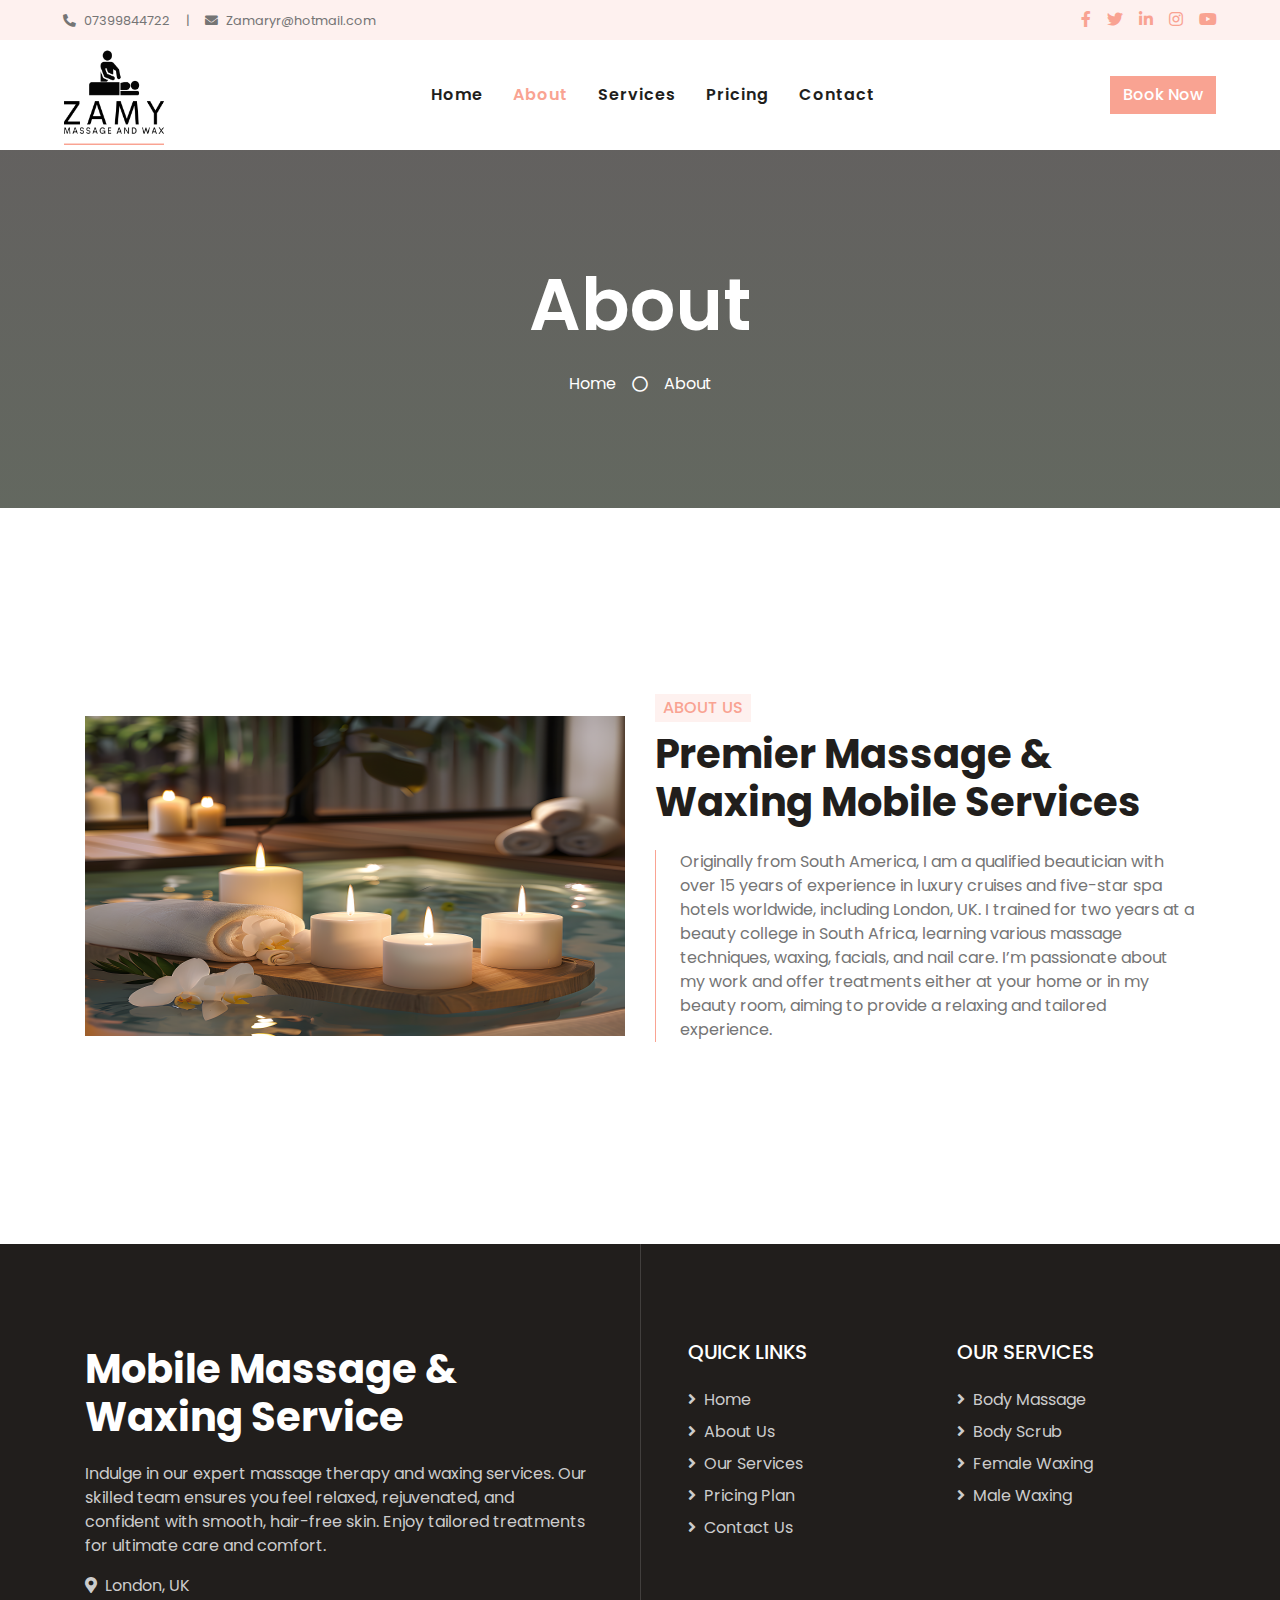
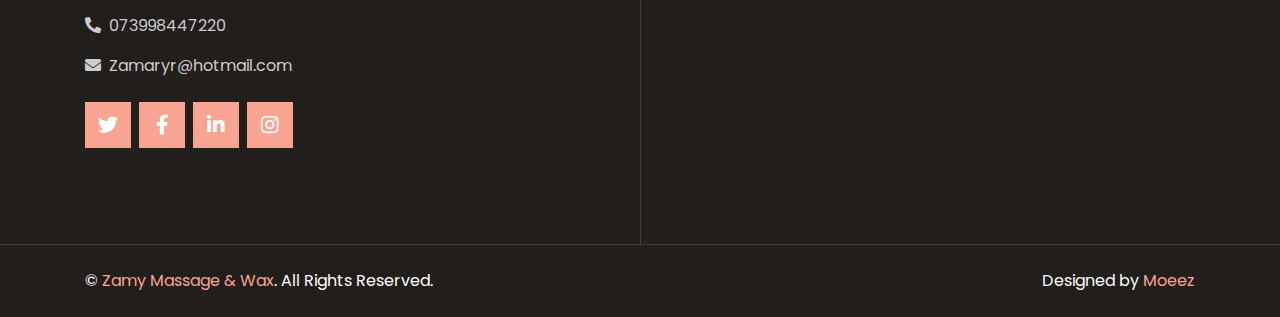
==== about.html @ 99f3c988 "alt added" ====
<!DOCTYPE html>
<html lang="en">
  <head>
    <meta charset="utf-8" />
    <title>Zamy Massage & Waxing</title>
    <meta content="width=device-width, initial-scale=1.0" name="viewport" />
    <meta content="Free HTML Templates" name="keywords" />
    <meta content="Free HTML Templates" name="description" />

    <!-- Favicon -->
    <link href="img/logo.png" rel="icon" />

    <!-- Google Web Fonts -->
    <link rel="preconnect" href="https://fonts.gstatic.com" />
    <link
      href="https://fonts.googleapis.com/css2?family=Poppins:wght@400;500;600;700&display=swap"
      rel="stylesheet"
    />

    <!-- Font Awesome -->
    <link
      href="https://cdnjs.cloudflare.com/ajax/libs/font-awesome/5.10.0/css/all.min.css"
      rel="stylesheet"
    />

    <!-- Libraries Stylesheet -->
    <link href="lib/animate/animate.min.css" rel="stylesheet" />
    <link href="lib/owlcarousel/assets/owl.carousel.min.css" rel="stylesheet" />
    <link
      href="lib/tempusdominus/css/tempusdominus-bootstrap-4.min.css"
      rel="stylesheet"
    />

    <!-- Customized Bootstrap Stylesheet -->
    <link href="css/style.css" rel="stylesheet" />
  </head>

  <body>
    <!-- Topbar Start -->
    <div class="container-fluid bg-light d-none d-lg-block">
      <div class="row py-2 px-lg-5">
        <div class="col-lg-6 text-left mb-2 mb-lg-0">
          <div class="d-inline-flex align-items-center">
            <small><i class="fa fa-phone-alt mr-2"></i>07399844722</small>
            <small class="px-3">|</small>
            <small
              ><i class="fa fa-envelope mr-2"></i>Zamaryr@hotmail.com</small
            >
          </div>
        </div>
        <div class="col-lg-6 text-right">
          <div class="d-inline-flex align-items-center">
            <a class="text-primary px-2" href="">
              <i class="fab fa-facebook-f"></i>
            </a>
            <a class="text-primary px-2" href="">
              <i class="fab fa-twitter"></i>
            </a>
            <a class="text-primary px-2" href="">
              <i class="fab fa-linkedin-in"></i>
            </a>
            <a class="text-primary px-2" href="">
              <i class="fab fa-instagram"></i>
            </a>
            <a class="text-primary pl-2" href="">
              <i class="fab fa-youtube"></i>
            </a>
          </div>
        </div>
      </div>
    </div>
    <!-- Topbar End -->

    <!-- Navbar Start -->
    <div class="container-fluid p-0">
      <nav
        class="navbar navbar-expand-lg bg-white navbar-light py-3 py-lg-0 px-lg-5"
      >
        <a href="index.html" class="navbar-brand ml-lg-3">
          <img src="./img/logo.png" alt="Zamy Massage & Wax" width="100" height="100" />
        </a>
        <button
          type="button"
          class="navbar-toggler"
          data-toggle="collapse"
          data-target="#navbarCollapse"
        >
          <span class="navbar-toggler-icon"></span>
        </button>
        <div
          class="collapse navbar-collapse justify-content-between px-lg-3"
          id="navbarCollapse"
        >
          <div class="navbar-nav m-auto py-0">
            <a href="index.html" class="nav-item nav-link">Home</a>
            <a href="about.html" class="nav-item nav-link active">About</a>
            <a href="service.html" class="nav-item nav-link">Services</a>
            <a href="price.html" class="nav-item nav-link">Pricing</a>

            <a href="contact.html" class="nav-item nav-link">Contact</a>
          </div>
          <a href="contact.html" class="btn btn-primary d-none d-lg-block"
            >Book Now</a
          >
        </div>
      </nav>
    </div>
    <!-- Navbar End -->

    <!-- Header Start -->
    <div
      class="jumbotron jumbotron-fluid bg-jumbotron"
      style="margin-bottom: 90px"
    >
      <div class="container text-center py-5">
        <h3 class="text-white display-3 mb-4">About</h3>
        <div class="d-inline-flex align-items-center text-white">
          <p class="m-0"><a class="text-white" href="">Home</a></p>
          <i class="far fa-circle px-3"></i>
          <p class="m-0">About</p>
        </div>
      </div>
    </div>
    <!-- Header End -->

    <!-- About Start -->
    <div class="container-fluid py-5">
      <div class="container py-5">
        <div class="row align-items-center">
          <div class="col-lg-6 pb-5 pb-lg-0">
            <img
              class="img-fluid w-100"
              src="img/about.png
"
              alt="Zamy Massage & Wax"
            />
          </div>
          <div class="col-lg-6">
            <h6
              class="d-inline-block text-primary text-uppercase bg-light py-1 px-2"
            >
              About Us
            </h6>
            <h1 class="mb-4">Premier Massage & Waxing Mobile Services</h1>

            <p class="pl-4 border-left border-primary">
              Originally from South America, I am a qualified beautician with
              over 15 years of experience in luxury cruises and five-star spa
              hotels worldwide, including London, UK. I trained for two years at
              a beauty college in South Africa, learning various massage
              techniques, waxing, facials, and nail care. I’m passionate about
              my work and offer treatments either at your home or in my beauty
              room, aiming to provide a relaxing and tailored experience.
            </p>
            <!-- <div class="row pt-3">
              <div class="col-6">
                <div class="bg-light text-center p-4">
                  <h3 class="display-4 text-primary" data-toggle="counter-up">
                    99
                  </h3>
                  <h6 class="text-uppercase">Massage and Wax</h6>
                </div>
              </div>
              <div class="col-6">
                <div class="bg-light text-center p-4">
                  <h3 class="display-4 text-primary" data-toggle="counter-up">
                    999
                  </h3>
                  <h6 class="text-uppercase">Happy Clients</h6>
                </div>
              </div>
            </div> -->
          </div>
        </div>
      </div>
    </div>
    <!-- About End -->

    <!-- Team Start -->
    <!-- <div class="container-fluid py-5">
      <div class="container pt-5">
        <div class="row justify-content-center text-center">
          <div class="col-lg-6">
            <h6
              class="d-inline-block bg-light text-primary text-uppercase py-1 px-2"
            >
              Spa Specialist
            </h6>
            <h1 class="mb-5">Spa & Beauty Specialist</h1>
          </div>
        </div>
        <div class="row">
          <div class="col-lg-3 col-md-6">
            <div class="team position-relative overflow-hidden mb-5">
              <img class="img-fluid" src="img/team-1.jpg" alt="Zamy Massage & Wax" />
              <div class="position-relative text-center">
                <div class="team-text bg-primary text-white">
                  <h5 class="text-white text-uppercase">Olivia Mia</h5>
                  <p class="m-0">Spa & Beauty Expert</p>
                </div>
                <div class="team-social bg-dark text-center">
                  <a class="btn btn-outline-primary btn-square mr-2" href="#"
                    ><i class="fab fa-twitter"></i
                  ></a>
                  <a class="btn btn-outline-primary btn-square mr-2" href="#"
                    ><i class="fab fa-facebook-f"></i
                  ></a>
                  <a class="btn btn-outline-primary btn-square mr-2" href="#"
                    ><i class="fab fa-linkedin-in"></i
                  ></a>
                  <a class="btn btn-outline-primary btn-square" href="#"
                    ><i class="fab fa-instagram"></i
                  ></a>
                </div>
              </div>
            </div>
          </div>
          <div class="col-lg-3 col-md-6">
            <div class="team position-relative overflow-hidden mb-5">
              <img class="img-fluid" src="img/team-2.jpg" alt="Zamy Massage & Wax" />
              <div class="position-relative text-center">
                <div class="team-text bg-primary text-white">
                  <h5 class="text-white text-uppercase">Cory Brown</h5>
                  <p class="m-0">Spa & Beauty Expert</p>
                </div>
                <div class="team-social bg-dark text-center">
                  <a class="btn btn-outline-primary btn-square mr-2" href="#"
                    ><i class="fab fa-twitter"></i
                  ></a>
                  <a class="btn btn-outline-primary btn-square mr-2" href="#"
                    ><i class="fab fa-facebook-f"></i
                  ></a>
                  <a class="btn btn-outline-primary btn-square mr-2" href="#"
                    ><i class="fab fa-linkedin-in"></i
                  ></a>
                  <a class="btn btn-outline-primary btn-square" href="#"
                    ><i class="fab fa-instagram"></i
                  ></a>
                </div>
              </div>
            </div>
          </div>
          <div class="col-lg-3 col-md-6">
            <div class="team position-relative overflow-hidden mb-5">
              <img class="img-fluid" src="img/team-3.jpg" alt="Zamy Massage & Wax" />
              <div class="position-relative text-center">
                <div class="team-text bg-primary text-white">
                  <h5 class="text-white text-uppercase">Elizabeth Ross</h5>
                  <p class="m-0">Spa & Beauty Expert</p>
                </div>
                <div class="team-social bg-dark text-center">
                  <a class="btn btn-outline-primary btn-square mr-2" href="#"
                    ><i class="fab fa-twitter"></i
                  ></a>
                  <a class="btn btn-outline-primary btn-square mr-2" href="#"
                    ><i class="fab fa-facebook-f"></i
                  ></a>
                  <a class="btn btn-outline-primary btn-square mr-2" href="#"
                    ><i class="fab fa-linkedin-in"></i
                  ></a>
                  <a class="btn btn-outline-primary btn-square" href="#"
                    ><i class="fab fa-instagram"></i
                  ></a>
                </div>
              </div>
            </div>
          </div>
          <div class="col-lg-3 col-md-6">
            <div class="team position-relative overflow-hidden mb-5">
              <img class="img-fluid" src="img/team-4.jpg" alt="Zamy Massage & Wax" />
              <div class="position-relative text-center">
                <div class="team-text bg-primary text-white">
                  <h5 class="text-white text-uppercase">Kelly Walke</h5>
                  <p class="m-0">Spa & Beauty Expert</p>
                </div>
                <div class="team-social bg-dark text-center">
                  <a class="btn btn-outline-primary btn-square mr-2" href="#"
                    ><i class="fab fa-twitter"></i
                  ></a>
                  <a class="btn btn-outline-primary btn-square mr-2" href="#"
                    ><i class="fab fa-facebook-f"></i
                  ></a>
                  <a class="btn btn-outline-primary btn-square mr-2" href="#"
                    ><i class="fab fa-linkedin-in"></i
                  ></a>
                  <a class="btn btn-outline-primary btn-square" href="#"
                    ><i class="fab fa-instagram"></i
                  ></a>
                </div>
              </div>
            </div>
          </div>
        </div>
      </div>
    </div> -->
    <!-- Team End -->

    <!-- Footer Start -->
    <div
      class="footer container-fluid position-relative bg-dark py-5"
      style="margin-top: 90px"
    >
      <div class="container pt-5">
        <div class="row">
          <div class="col-lg-6 pr-lg-5 mb-5">
            <a href="index.html" class="navbar-brand">
              <h1 class="mb-3 text-white">
                Mobile Massage & <br />
                Waxing Service
              </h1>
            </a>
            <p>
              Indulge in our expert massage therapy and waxing services. Our
              skilled team ensures you feel relaxed, rejuvenated, and confident
              with smooth, hair-free skin. Enjoy tailored treatments for
              ultimate care and comfort.
            </p>
            <p><i class="fa fa-map-marker-alt mr-2"></i>London, UK</p>
            <p><i class="fa fa-phone-alt mr-2"></i>073998447220</p>
            <p><i class="fa fa-envelope mr-2"></i>Zamaryr@hotmail.com</p>
            <div class="d-flex justify-content-start mt-4">
              <a class="btn btn-lg btn-primary btn-lg-square mr-2" href="#"
                ><i class="fab fa-twitter"></i
              ></a>
              <a class="btn btn-lg btn-primary btn-lg-square mr-2" href="#"
                ><i class="fab fa-facebook-f"></i
              ></a>
              <a class="btn btn-lg btn-primary btn-lg-square mr-2" href="#"
                ><i class="fab fa-linkedin-in"></i
              ></a>
              <a class="btn btn-lg btn-primary btn-lg-square" href="#"
                ><i class="fab fa-instagram"></i
              ></a>
            </div>
          </div>
          <div class="col-lg-6 pl-lg-5">
            <div class="row">
              <div class="col-sm-6 mb-5">
                <h5 class="text-white text-uppercase mb-4">Quick Links</h5>
                <div class="d-flex flex-column justify-content-start">
                  <a class="text-white-50 mb-2" href="#"
                    ><i class="fa fa-angle-right mr-2"></i>Home</a
                  >
                  <a class="text-white-50 mb-2" href="#"
                    ><i class="fa fa-angle-right mr-2"></i>About Us</a
                  >
                  <a class="text-white-50 mb-2" href="#"
                    ><i class="fa fa-angle-right mr-2"></i>Our Services</a
                  >
                  <a class="text-white-50 mb-2" href="#"
                    ><i class="fa fa-angle-right mr-2"></i>Pricing Plan</a
                  >
                  <a class="text-white-50" href="#"
                    ><i class="fa fa-angle-right mr-2"></i>Contact Us</a
                  >
                </div>
              </div>
             <div class="col-sm-6 mb-5">
                <h5 class="text-white text-uppercase mb-4">Our Services</h5>
                <div class="d-flex flex-column justify-content-start">
                  <a class="text-white-50 mb-2" href="#"
                    ><i class="fa fa-angle-right mr-2"></i>Body Massage</a
                  >
                  <a class="text-white-50 mb-2" href="#"
                    ><i class="fa fa-angle-right mr-2"></i>Body Scrub</a
                  >
                  <a class="text-white-50 mb-2" href="#"
                    ><i class="fa fa-angle-right mr-2"></i>Female Waxing</a
                  >
                  <a class="text-white-50 mb-2" href="#"
                    ><i class="fa fa-angle-right mr-2"></i>Male Waxing</a
                  >
                 
                 
                </div>
              </div>
              </div>
            </div>
          </div>
        </div>
      </div>
    </div>
    <div
      class="container-fluid bg-dark text-light border-top py-4"
      style="border-color: rgba(256, 256, 256, 0.15) !important"
    >
      <div class="container">
        <div class="row">
          <div class="col-md-6 text-center text-md-left mb-3 mb-md-0">
            <p class="m-0 text-white">
              &copy; <a href="#">Zamy Massage & Wax</a>. All Rights Reserved.
            </p>
          </div>
          <div class="col-md-6 text-center text-md-right">
            <p class="m-0 text-white">
              Designed by <a href="https://moeezr.netlify.app/">Moeez</a>
            </p>
          </div>
        </div>
      </div>
    </div>
    <!-- Footer End -->

    <!-- Back to Top -->
    <a href="#" class="btn btn-lg btn-primary back-to-top"
      ><i class="fa fa-angle-double-up"></i
    ></a>

    <!-- JavaScript Libraries -->
    <script src="https://code.jquery.com/jquery-3.4.1.min.js"></script>
    <script src="https://stackpath.bootstrapcdn.com/bootstrap/4.4.1/js/bootstrap.bundle.min.js"></script>
    <script src="lib/easing/easing.min.js"></script>
    <script src="lib/waypoints/waypoints.min.js"></script>
    <script src="lib/counterup/counterup.min.js"></script>
    <script src="lib/owlcarousel/owl.carousel.min.js"></script>
    <script src="lib/tempusdominus/js/moment.min.js"></script>
    <script src="lib/tempusdominus/js/moment-timezone.min.js"></script>
    <script src="lib/tempusdominus/js/tempusdominus-bootstrap-4.min.js"></script>

    <!-- Contact Javascript File -->
    <script src="mail/jqBootstrapValidation.min.js"></script>
    <script src="mail/contact.js"></script>

    <!-- Template Javascript -->
    <script src="js/main.js"></script>
  </body>
</html>
---- css/style.css ----
/******* Bootstrap Theming ********/
/*!
 * Bootstrap v4.5.3 (https://getbootstrap.com/)
 * Copyright 2011-2020 The Bootstrap Authors
 * Copyright 2011-2020 Twitter, Inc.
 * Licensed under MIT (https://github.com/twbs/bootstrap/blob/main/LICENSE)
 */
:root {
  --blue: #007bff;
  --indigo: #6610f2;
  --purple: #6f42c1;
  --pink: #e83e8c;
  --red: #dc3545;
  --orange: #fd7e14;
  --yellow: #ffc107;
  --green: #28a745;
  --teal: #20c997;
  --cyan: #17a2b8;
  --white: #fff;
  --gray: #6c757d;
  --gray-dark: #343a40;
  --primary: #f9a392;
  --secondary: #6ebbf6;
  --success: #28a745;
  --info: #17a2b8;
  --warning: #ffc107;
  --danger: #dc3545;
  --light: #fef1ef;
  --dark: #211e1c;
  --breakpoint-xs: 0;
  --breakpoint-sm: 576px;
  --breakpoint-md: 768px;
  --breakpoint-lg: 992px;
  --breakpoint-xl: 1200px;
  --font-family-sans-serif: "Poppins", sans-serif;
  --font-family-monospace: SFMono-Regular, Menlo, Monaco, Consolas,
    "Liberation Mono", "Courier New", monospace;
}

*,
*::before,
*::after {
  box-sizing: border-box;
}

html {
  font-family: sans-serif;
  line-height: 1.15;
  -webkit-text-size-adjust: 100%;
  -webkit-tap-highlight-color: rgba(0, 0, 0, 0);
}

article,
aside,
figcaption,
figure,
footer,
header,
hgroup,
main,
nav,
section {
  display: block;
}

body {
  margin: 0;
  font-family: "Poppins", sans-serif;
  font-size: 1rem;
  font-weight: 400;
  line-height: 1.5;
  color: #757575;
  text-align: left;
  background-color: #fff;
}

[tabindex="-1"]:focus:not(:focus-visible) {
  outline: 0 !important;
}

hr {
  box-sizing: content-box;
  height: 0;
  overflow: visible;
}

h1,
h2,
h3,
h4,
h5,
h6 {
  margin-top: 0;
  margin-bottom: 0.5rem;
}

p {
  margin-top: 0;
  margin-bottom: 1rem;
}

abbr[title],
abbr[data-original-title] {
  text-decoration: underline;
  text-decoration: underline dotted;
  cursor: help;
  border-bottom: 0;
  text-decoration-skip-ink: none;
}

address {
  margin-bottom: 1rem;
  font-style: normal;
  line-height: inherit;
}

ol,
ul,
dl {
  margin-top: 0;
  margin-bottom: 1rem;
}

ol ol,
ul ul,
ol ul,
ul ol {
  margin-bottom: 0;
}

dt {
  font-weight: 700;
}

dd {
  margin-bottom: 0.5rem;
  margin-left: 0;
}

blockquote {
  margin: 0 0 1rem;
}

b,
strong {
  font-weight: bolder;
}

small {
  font-size: 80%;
}

sub,
sup {
  position: relative;
  font-size: 75%;
  line-height: 0;
  vertical-align: baseline;
}

sub {
  bottom: -0.25em;
}

sup {
  top: -0.5em;
}

a {
  color: #f9a392;
  text-decoration: none;
  background-color: transparent;
}

a:hover {
  color: #f56649;
  text-decoration: underline;
}

a:not([href]):not([class]) {
  color: inherit;
  text-decoration: none;
}

a:not([href]):not([class]):hover {
  color: inherit;
  text-decoration: none;
}

pre,
code,
kbd,
samp {
  font-family: SFMono-Regular, Menlo, Monaco, Consolas, "Liberation Mono",
    "Courier New", monospace;
  font-size: 1em;
}

pre {
  margin-top: 0;
  margin-bottom: 1rem;
  overflow: auto;
  -ms-overflow-style: scrollbar;
}

figure {
  margin: 0 0 1rem;
}

img {
  vertical-align: middle;
  border-style: none;
}

svg {
  overflow: hidden;
  vertical-align: middle;
}

table {
  border-collapse: collapse;
}

caption {
  padding-top: 0.75rem;
  padding-bottom: 0.75rem;
  color: #6c757d;
  text-align: left;
  caption-side: bottom;
}

th {
  text-align: inherit;
  text-align: -webkit-match-parent;
}

label {
  display: inline-block;
  margin-bottom: 0.5rem;
}

button {
  border-radius: 0;
}

button:focus {
  outline: 1px dotted;
  outline: 5px auto -webkit-focus-ring-color;
}

input,
button,
select,
optgroup,
textarea {
  margin: 0;
  font-family: inherit;
  font-size: inherit;
  line-height: inherit;
}

button,
input {
  overflow: visible;
}

button,
select {
  text-transform: none;
}

[role="button"] {
  cursor: pointer;
}

select {
  word-wrap: normal;
}

button,
[type="button"],
[type="reset"],
[type="submit"] {
  -webkit-appearance: button;
}

button:not(:disabled),
[type="button"]:not(:disabled),
[type="reset"]:not(:disabled),
[type="submit"]:not(:disabled) {
  cursor: pointer;
}

button::-moz-focus-inner,
[type="button"]::-moz-focus-inner,
[type="reset"]::-moz-focus-inner,
[type="submit"]::-moz-focus-inner {
  padding: 0;
  border-style: none;
}

input[type="radio"],
input[type="checkbox"] {
  box-sizing: border-box;
  padding: 0;
}

textarea {
  overflow: auto;
  resize: vertical;
}

fieldset {
  min-width: 0;
  padding: 0;
  margin: 0;
  border: 0;
}

legend {
  display: block;
  width: 100%;
  max-width: 100%;
  padding: 0;
  margin-bottom: 0.5rem;
  font-size: 1.5rem;
  line-height: inherit;
  color: inherit;
  white-space: normal;
}

@media (max-width: 1200px) {
  legend {
    font-size: calc(1.275rem + 0.3vw);
  }
}

progress {
  vertical-align: baseline;
}

[type="number"]::-webkit-inner-spin-button,
[type="number"]::-webkit-outer-spin-button {
  height: auto;
}

[type="search"] {
  outline-offset: -2px;
  -webkit-appearance: none;
}

[type="search"]::-webkit-search-decoration {
  -webkit-appearance: none;
}

::-webkit-file-upload-button {
  font: inherit;
  -webkit-appearance: button;
}

output {
  display: inline-block;
}

summary {
  display: list-item;
  cursor: pointer;
}

template {
  display: none;
}

[hidden] {
  display: none !important;
}

h1,
h2,
h3,
h4,
h5,
h6,
.h1,
.h2,
.h3,
.h4,
.h5,
.h6 {
  margin-bottom: 0.5rem;
  font-weight: 500;
  line-height: 1.2;
  color: #211e1c;
}

h1,
.h1 {
  font-size: 2.5rem;
}

@media (max-width: 1200px) {
  h1,
  .h1 {
    font-size: calc(1.375rem + 1.5vw);
  }
}

h2,
.h2 {
  font-size: 2rem;
}

@media (max-width: 1200px) {
  h2,
  .h2 {
    font-size: calc(1.325rem + 0.9vw);
  }
}

h3,
.h3 {
  font-size: 1.75rem;
}

@media (max-width: 1200px) {
  h3,
  .h3 {
    font-size: calc(1.3rem + 0.6vw);
  }
}

h4,
.h4 {
  font-size: 1.5rem;
}

@media (max-width: 1200px) {
  h4,
  .h4 {
    font-size: calc(1.275rem + 0.3vw);
  }
}

h5,
.h5 {
  font-size: 1.25rem;
}

h6,
.h6 {
  font-size: 1rem;
}

.lead {
  font-size: 1.25rem;
  font-weight: 300;
}

.display-1 {
  font-size: 6rem;
  font-weight: 300;
  line-height: 1.2;
}

@media (max-width: 1200px) {
  .display-1 {
    font-size: calc(1.725rem + 5.7vw);
  }
}

.display-2 {
  font-size: 5.5rem;
  font-weight: 300;
  line-height: 1.2;
}

@media (max-width: 1200px) {
  .display-2 {
    font-size: calc(1.675rem + 5.1vw);
  }
}

.display-3 {
  font-size: 4.5rem;
  font-weight: 300;
  line-height: 1.2;
}

@media (max-width: 1200px) {
  .display-3 {
    font-size: calc(1.575rem + 3.9vw);
  }
}

.display-4 {
  font-size: 3.5rem;
  font-weight: 300;
  line-height: 1.2;
}

@media (max-width: 1200px) {
  .display-4 {
    font-size: calc(1.475rem + 2.7vw);
  }
}

hr {
  margin-top: 1rem;
  margin-bottom: 1rem;
  border: 0;
  border-top: 1px solid rgba(0, 0, 0, 0.1);
}

small,
.small {
  font-size: 80%;
  font-weight: 400;
}

mark,
.mark {
  padding: 0.2em;
  background-color: #fcf8e3;
}

.list-unstyled {
  padding-left: 0;
  list-style: none;
}

.list-inline {
  padding-left: 0;
  list-style: none;
}

.list-inline-item {
  display: inline-block;
}

.list-inline-item:not(:last-child) {
  margin-right: 0.5rem;
}

.initialism {
  font-size: 90%;
  text-transform: uppercase;
}

.blockquote {
  margin-bottom: 1rem;
  font-size: 1.25rem;
}

.blockquote-footer {
  display: block;
  font-size: 80%;
  color: #6c757d;
}

.blockquote-footer::before {
  content: "\2014\00A0";
}

.img-fluid {
  max-width: 100%;
  height: 20rem;
}

.img-thumbnail {
  padding: 0.25rem;
  background-color: #fff;
  border: 1px solid #dee2e6;
  max-width: 100%;
  height: auto;
}

.figure {
  display: inline-block;
}

.figure-img {
  margin-bottom: 0.5rem;
  line-height: 1;
}

.figure-caption {
  font-size: 90%;
  color: #6c757d;
}

code {
  font-size: 87.5%;
  color: #e83e8c;
  word-wrap: break-word;
}

a > code {
  color: inherit;
}

kbd {
  padding: 0.2rem 0.4rem;
  font-size: 87.5%;
  color: #fff;
  background-color: #212529;
}

kbd kbd {
  padding: 0;
  font-size: 100%;
  font-weight: 700;
}

pre {
  display: block;
  font-size: 87.5%;
  color: #212529;
}

pre code {
  font-size: inherit;
  color: inherit;
  word-break: normal;
}

.pre-scrollable {
  max-height: 340px;
  overflow-y: scroll;
}

.container,
.container-fluid,
.container-sm,
.container-md,
.container-lg,
.container-xl {
  width: 100%;
  padding-right: 15px;
  padding-left: 15px;
  margin-right: auto;
  margin-left: auto;
}

@media (min-width: 576px) {
  .container,
  .container-sm {
    max-width: 540px;
  }
}

@media (min-width: 768px) {
  .container,
  .container-sm,
  .container-md {
    max-width: 720px;
  }
}

@media (min-width: 992px) {
  .container,
  .container-sm,
  .container-md,
  .container-lg {
    max-width: 960px;
  }
}

@media (min-width: 1200px) {
  .container,
  .container-sm,
  .container-md,
  .container-lg,
  .container-xl {
    max-width: 1140px;
  }
}

.row {
  display: flex;
  flex-wrap: wrap;
  margin-right: -15px;
  margin-left: -15px;
}

.no-gutters {
  margin-right: 0;
  margin-left: 0;
}

.no-gutters > .col,
.no-gutters > [class*="col-"] {
  padding-right: 0;
  padding-left: 0;
}

.col-1,
.col-2,
.col-3,
.col-4,
.col-5,
.col-6,
.col-7,
.col-8,
.col-9,
.col-10,
.col-11,
.col-12,
.col,
.col-auto,
.col-sm-1,
.col-sm-2,
.col-sm-3,
.col-sm-4,
.col-sm-5,
.col-sm-6,
.col-sm-7,
.col-sm-8,
.col-sm-9,
.col-sm-10,
.col-sm-11,
.col-sm-12,
.col-sm,
.col-sm-auto,
.col-md-1,
.col-md-2,
.col-md-3,
.col-md-4,
.col-md-5,
.col-md-6,
.col-md-7,
.col-md-8,
.col-md-9,
.col-md-10,
.col-md-11,
.col-md-12,
.col-md,
.col-md-auto,
.col-lg-1,
.col-lg-2,
.col-lg-3,
.col-lg-4,
.col-lg-5,
.col-lg-6,
.col-lg-7,
.col-lg-8,
.col-lg-9,
.col-lg-10,
.col-lg-11,
.col-lg-12,
.col-lg,
.col-lg-auto,
.col-xl-1,
.col-xl-2,
.col-xl-3,
.col-xl-4,
.col-xl-5,
.col-xl-6,
.col-xl-7,
.col-xl-8,
.col-xl-9,
.col-xl-10,
.col-xl-11,
.col-xl-12,
.col-xl,
.col-xl-auto {
  position: relative;
  width: 100%;
  padding-right: 15px;
  padding-left: 15px;
}

.col {
  flex-basis: 0;
  flex-grow: 1;
  max-width: 100%;
}

.row-cols-1 > * {
  flex: 0 0 100%;
  max-width: 100%;
}

.row-cols-2 > * {
  flex: 0 0 50%;
  max-width: 50%;
}

.row-cols-3 > * {
  flex: 0 0 33.33333%;
  max-width: 33.33333%;
}

.row-cols-4 > * {
  flex: 0 0 25%;
  max-width: 25%;
}

.row-cols-5 > * {
  flex: 0 0 20%;
  max-width: 20%;
}

.row-cols-6 > * {
  flex: 0 0 16.66667%;
  max-width: 16.66667%;
}

.col-auto {
  flex: 0 0 auto;
  width: auto;
  max-width: 100%;
}

.col-1 {
  flex: 0 0 8.33333%;
  max-width: 8.33333%;
}

.col-2 {
  flex: 0 0 16.66667%;
  max-width: 16.66667%;
}

.col-3 {
  flex: 0 0 25%;
  max-width: 25%;
}

.col-4 {
  flex: 0 0 33.33333%;
  max-width: 33.33333%;
}

.col-5 {
  flex: 0 0 41.66667%;
  max-width: 41.66667%;
}

.col-6 {
  flex: 0 0 50%;
  max-width: 50%;
}

.col-7 {
  flex: 0 0 58.33333%;
  max-width: 58.33333%;
}

.col-8 {
  flex: 0 0 66.66667%;
  max-width: 66.66667%;
}

.col-9 {
  flex: 0 0 75%;
  max-width: 75%;
}

.col-10 {
  flex: 0 0 83.33333%;
  max-width: 83.33333%;
}

.col-11 {
  flex: 0 0 91.66667%;
  max-width: 91.66667%;
}

.col-12 {
  flex: 0 0 100%;
  max-width: 100%;
}

.order-first {
  order: -1;
}

.order-last {
  order: 13;
}

.order-0 {
  order: 0;
}

.order-1 {
  order: 1;
}

.order-2 {
  order: 2;
}

.order-3 {
  order: 3;
}

.order-4 {
  order: 4;
}

.order-5 {
  order: 5;
}

.order-6 {
  order: 6;
}

.order-7 {
  order: 7;
}

.order-8 {
  order: 8;
}

.order-9 {
  order: 9;
}

.order-10 {
  order: 10;
}

.order-11 {
  order: 11;
}

.order-12 {
  order: 12;
}

.offset-1 {
  margin-left: 8.33333%;
}

.offset-2 {
  margin-left: 16.66667%;
}

.offset-3 {
  margin-left: 25%;
}

.offset-4 {
  margin-left: 33.33333%;
}

.offset-5 {
  margin-left: 41.66667%;
}

.offset-6 {
  margin-left: 50%;
}

.offset-7 {
  margin-left: 58.33333%;
}

.offset-8 {
  margin-left: 66.66667%;
}

.offset-9 {
  margin-left: 75%;
}

.offset-10 {
  margin-left: 83.33333%;
}

.offset-11 {
  margin-left: 91.66667%;
}

@media (min-width: 576px) {
  .col-sm {
    flex-basis: 0;
    flex-grow: 1;
    max-width: 100%;
  }
  .row-cols-sm-1 > * {
    flex: 0 0 100%;
    max-width: 100%;
  }
  .row-cols-sm-2 > * {
    flex: 0 0 50%;
    max-width: 50%;
  }
  .row-cols-sm-3 > * {
    flex: 0 0 33.33333%;
    max-width: 33.33333%;
  }
  .row-cols-sm-4 > * {
    flex: 0 0 25%;
    max-width: 25%;
  }
  .row-cols-sm-5 > * {
    flex: 0 0 20%;
    max-width: 20%;
  }
  .row-cols-sm-6 > * {
    flex: 0 0 16.66667%;
    max-width: 16.66667%;
  }
  .col-sm-auto {
    flex: 0 0 auto;
    width: auto;
    max-width: 100%;
  }
  .col-sm-1 {
    flex: 0 0 8.33333%;
    max-width: 8.33333%;
  }
  .col-sm-2 {
    flex: 0 0 16.66667%;
    max-width: 16.66667%;
  }
  .col-sm-3 {
    flex: 0 0 25%;
    max-width: 25%;
  }
  .col-sm-4 {
    flex: 0 0 33.33333%;
    max-width: 33.33333%;
  }
  .col-sm-5 {
    flex: 0 0 41.66667%;
    max-width: 41.66667%;
  }
  .col-sm-6 {
    flex: 0 0 50%;
    max-width: 50%;
  }
  .col-sm-7 {
    flex: 0 0 58.33333%;
    max-width: 58.33333%;
  }
  .col-sm-8 {
    flex: 0 0 66.66667%;
    max-width: 66.66667%;
  }
  .col-sm-9 {
    flex: 0 0 75%;
    max-width: 75%;
  }
  .col-sm-10 {
    flex: 0 0 83.33333%;
    max-width: 83.33333%;
  }
  .col-sm-11 {
    flex: 0 0 91.66667%;
    max-width: 91.66667%;
  }
  .col-sm-12 {
    flex: 0 0 100%;
    max-width: 100%;
  }
  .order-sm-first {
    order: -1;
  }
  .order-sm-last {
    order: 13;
  }
  .order-sm-0 {
    order: 0;
  }
  .order-sm-1 {
    order: 1;
  }
  .order-sm-2 {
    order: 2;
  }
  .order-sm-3 {
    order: 3;
  }
  .order-sm-4 {
    order: 4;
  }
  .order-sm-5 {
    order: 5;
  }
  .order-sm-6 {
    order: 6;
  }
  .order-sm-7 {
    order: 7;
  }
  .order-sm-8 {
    order: 8;
  }
  .order-sm-9 {
    order: 9;
  }
  .order-sm-10 {
    order: 10;
  }
  .order-sm-11 {
    order: 11;
  }
  .order-sm-12 {
    order: 12;
  }
  .offset-sm-0 {
    margin-left: 0;
  }
  .offset-sm-1 {
    margin-left: 8.33333%;
  }
  .offset-sm-2 {
    margin-left: 16.66667%;
  }
  .offset-sm-3 {
    margin-left: 25%;
  }
  .offset-sm-4 {
    margin-left: 33.33333%;
  }
  .offset-sm-5 {
    margin-left: 41.66667%;
  }
  .offset-sm-6 {
    margin-left: 50%;
  }
  .offset-sm-7 {
    margin-left: 58.33333%;
  }
  .offset-sm-8 {
    margin-left: 66.66667%;
  }
  .offset-sm-9 {
    margin-left: 75%;
  }
  .offset-sm-10 {
    margin-left: 83.33333%;
  }
  .offset-sm-11 {
    margin-left: 91.66667%;
  }
}

@media (min-width: 768px) {
  .col-md {
    flex-basis: 0;
    flex-grow: 1;
    max-width: 100%;
  }
  .row-cols-md-1 > * {
    flex: 0 0 100%;
    max-width: 100%;
  }
  .row-cols-md-2 > * {
    flex: 0 0 50%;
    max-width: 50%;
  }
  .row-cols-md-3 > * {
    flex: 0 0 33.33333%;
    max-width: 33.33333%;
  }
  .row-cols-md-4 > * {
    flex: 0 0 25%;
    max-width: 25%;
  }
  .row-cols-md-5 > * {
    flex: 0 0 20%;
    max-width: 20%;
  }
  .row-cols-md-6 > * {
    flex: 0 0 16.66667%;
    max-width: 16.66667%;
  }
  .col-md-auto {
    flex: 0 0 auto;
    width: auto;
    max-width: 100%;
  }
  .col-md-1 {
    flex: 0 0 8.33333%;
    max-width: 8.33333%;
  }
  .col-md-2 {
    flex: 0 0 16.66667%;
    max-width: 16.66667%;
  }
  .col-md-3 {
    flex: 0 0 25%;
    max-width: 25%;
  }
  .col-md-4 {
    flex: 0 0 33.33333%;
    max-width: 33.33333%;
  }
  .col-md-5 {
    flex: 0 0 41.66667%;
    max-width: 41.66667%;
  }
  .col-md-6 {
    flex: 0 0 50%;
    max-width: 50%;
  }
  .col-md-7 {
    flex: 0 0 58.33333%;
    max-width: 58.33333%;
  }
  .col-md-8 {
    flex: 0 0 66.66667%;
    max-width: 66.66667%;
  }
  .col-md-9 {
    flex: 0 0 75%;
    max-width: 75%;
  }
  .col-md-10 {
    flex: 0 0 83.33333%;
    max-width: 83.33333%;
  }
  .col-md-11 {
    flex: 0 0 91.66667%;
    max-width: 91.66667%;
  }
  .col-md-12 {
    flex: 0 0 100%;
    max-width: 100%;
  }
  .order-md-first {
    order: -1;
  }
  .order-md-last {
    order: 13;
  }
  .order-md-0 {
    order: 0;
  }
  .order-md-1 {
    order: 1;
  }
  .order-md-2 {
    order: 2;
  }
  .order-md-3 {
    order: 3;
  }
  .order-md-4 {
    order: 4;
  }
  .order-md-5 {
    order: 5;
  }
  .order-md-6 {
    order: 6;
  }
  .order-md-7 {
    order: 7;
  }
  .order-md-8 {
    order: 8;
  }
  .order-md-9 {
    order: 9;
  }
  .order-md-10 {
    order: 10;
  }
  .order-md-11 {
    order: 11;
  }
  .order-md-12 {
    order: 12;
  }
  .offset-md-0 {
    margin-left: 0;
  }
  .offset-md-1 {
    margin-left: 8.33333%;
  }
  .offset-md-2 {
    margin-left: 16.66667%;
  }
  .offset-md-3 {
    margin-left: 25%;
  }
  .offset-md-4 {
    margin-left: 33.33333%;
  }
  .offset-md-5 {
    margin-left: 41.66667%;
  }
  .offset-md-6 {
    margin-left: 50%;
  }
  .offset-md-7 {
    margin-left: 58.33333%;
  }
  .offset-md-8 {
    margin-left: 66.66667%;
  }
  .offset-md-9 {
    margin-left: 75%;
  }
  .offset-md-10 {
    margin-left: 83.33333%;
  }
  .offset-md-11 {
    margin-left: 91.66667%;
  }
}

@media (min-width: 992px) {
  .col-lg {
    flex-basis: 0;
    flex-grow: 1;
    max-width: 100%;
  }
  .row-cols-lg-1 > * {
    flex: 0 0 100%;
    max-width: 100%;
  }
  .row-cols-lg-2 > * {
    flex: 0 0 50%;
    max-width: 50%;
  }
  .row-cols-lg-3 > * {
    flex: 0 0 33.33333%;
    max-width: 33.33333%;
  }
  .row-cols-lg-4 > * {
    flex: 0 0 25%;
    max-width: 25%;
  }
  .row-cols-lg-5 > * {
    flex: 0 0 20%;
    max-width: 20%;
  }
  .row-cols-lg-6 > * {
    flex: 0 0 16.66667%;
    max-width: 16.66667%;
  }
  .col-lg-auto {
    flex: 0 0 auto;
    width: auto;
    max-width: 100%;
  }
  .col-lg-1 {
    flex: 0 0 8.33333%;
    max-width: 8.33333%;
  }
  .col-lg-2 {
    flex: 0 0 16.66667%;
    max-width: 16.66667%;
  }
  .col-lg-3 {
    flex: 0 0 25%;
    max-width: 25%;
  }
  .col-lg-4 {
    flex: 0 0 33.33333%;
    max-width: 33.33333%;
  }
  .col-lg-5 {
    flex: 0 0 41.66667%;
    max-width: 41.66667%;
  }
  .col-lg-6 {
    flex: 0 0 50%;
    max-width: 50%;
  }
  .col-lg-7 {
    flex: 0 0 58.33333%;
    max-width: 58.33333%;
  }
  .col-lg-8 {
    flex: 0 0 66.66667%;
    max-width: 66.66667%;
  }
  .col-lg-9 {
    flex: 0 0 75%;
    max-width: 75%;
  }
  .col-lg-10 {
    flex: 0 0 83.33333%;
    max-width: 83.33333%;
  }
  .col-lg-11 {
    flex: 0 0 91.66667%;
    max-width: 91.66667%;
  }
  .col-lg-12 {
    flex: 0 0 100%;
    max-width: 100%;
  }
  .order-lg-first {
    order: -1;
  }
  .order-lg-last {
    order: 13;
  }
  .order-lg-0 {
    order: 0;
  }
  .order-lg-1 {
    order: 1;
  }
  .order-lg-2 {
    order: 2;
  }
  .order-lg-3 {
    order: 3;
  }
  .order-lg-4 {
    order: 4;
  }
  .order-lg-5 {
    order: 5;
  }
  .order-lg-6 {
    order: 6;
  }
  .order-lg-7 {
    order: 7;
  }
  .order-lg-8 {
    order: 8;
  }
  .order-lg-9 {
    order: 9;
  }
  .order-lg-10 {
    order: 10;
  }
  .order-lg-11 {
    order: 11;
  }
  .order-lg-12 {
    order: 12;
  }
  .offset-lg-0 {
    margin-left: 0;
  }
  .offset-lg-1 {
    margin-left: 8.33333%;
  }
  .offset-lg-2 {
    margin-left: 16.66667%;
  }
  .offset-lg-3 {
    margin-left: 25%;
  }
  .offset-lg-4 {
    margin-left: 33.33333%;
  }
  .offset-lg-5 {
    margin-left: 41.66667%;
  }
  .offset-lg-6 {
    margin-left: 50%;
  }
  .offset-lg-7 {
    margin-left: 58.33333%;
  }
  .offset-lg-8 {
    margin-left: 66.66667%;
  }
  .offset-lg-9 {
    margin-left: 75%;
  }
  .offset-lg-10 {
    margin-left: 83.33333%;
  }
  .offset-lg-11 {
    margin-left: 91.66667%;
  }
}

@media (min-width: 1200px) {
  .col-xl {
    flex-basis: 0;
    flex-grow: 1;
    max-width: 100%;
  }
  .row-cols-xl-1 > * {
    flex: 0 0 100%;
    max-width: 100%;
  }
  .row-cols-xl-2 > * {
    flex: 0 0 50%;
    max-width: 50%;
  }
  .row-cols-xl-3 > * {
    flex: 0 0 33.33333%;
    max-width: 33.33333%;
  }
  .row-cols-xl-4 > * {
    flex: 0 0 25%;
    max-width: 25%;
  }
  .row-cols-xl-5 > * {
    flex: 0 0 20%;
    max-width: 20%;
  }
  .row-cols-xl-6 > * {
    flex: 0 0 16.66667%;
    max-width: 16.66667%;
  }
  .col-xl-auto {
    flex: 0 0 auto;
    width: auto;
    max-width: 100%;
  }
  .col-xl-1 {
    flex: 0 0 8.33333%;
    max-width: 8.33333%;
  }
  .col-xl-2 {
    flex: 0 0 16.66667%;
    max-width: 16.66667%;
  }
  .col-xl-3 {
    flex: 0 0 25%;
    max-width: 25%;
  }
  .col-xl-4 {
    flex: 0 0 33.33333%;
    max-width: 33.33333%;
  }
  .col-xl-5 {
    flex: 0 0 41.66667%;
    max-width: 41.66667%;
  }
  .col-xl-6 {
    flex: 0 0 50%;
    max-width: 50%;
  }
  .col-xl-7 {
    flex: 0 0 58.33333%;
    max-width: 58.33333%;
  }
  .col-xl-8 {
    flex: 0 0 66.66667%;
    max-width: 66.66667%;
  }
  .col-xl-9 {
    flex: 0 0 75%;
    max-width: 75%;
  }
  .col-xl-10 {
    flex: 0 0 83.33333%;
    max-width: 83.33333%;
  }
  .col-xl-11 {
    flex: 0 0 91.66667%;
    max-width: 91.66667%;
  }
  .col-xl-12 {
    flex: 0 0 100%;
    max-width: 100%;
  }
  .order-xl-first {
    order: -1;
  }
  .order-xl-last {
    order: 13;
  }
  .order-xl-0 {
    order: 0;
  }
  .order-xl-1 {
    order: 1;
  }
  .order-xl-2 {
    order: 2;
  }
  .order-xl-3 {
    order: 3;
  }
  .order-xl-4 {
    order: 4;
  }
  .order-xl-5 {
    order: 5;
  }
  .order-xl-6 {
    order: 6;
  }
  .order-xl-7 {
    order: 7;
  }
  .order-xl-8 {
    order: 8;
  }
  .order-xl-9 {
    order: 9;
  }
  .order-xl-10 {
    order: 10;
  }
  .order-xl-11 {
    order: 11;
  }
  .order-xl-12 {
    order: 12;
  }
  .offset-xl-0 {
    margin-left: 0;
  }
  .offset-xl-1 {
    margin-left: 8.33333%;
  }
  .offset-xl-2 {
    margin-left: 16.66667%;
  }
  .offset-xl-3 {
    margin-left: 25%;
  }
  .offset-xl-4 {
    margin-left: 33.33333%;
  }
  .offset-xl-5 {
    margin-left: 41.66667%;
  }
  .offset-xl-6 {
    margin-left: 50%;
  }
  .offset-xl-7 {
    margin-left: 58.33333%;
  }
  .offset-xl-8 {
    margin-left: 66.66667%;
  }
  .offset-xl-9 {
    margin-left: 75%;
  }
  .offset-xl-10 {
    margin-left: 83.33333%;
  }
  .offset-xl-11 {
    margin-left: 91.66667%;
  }
}

.table {
  width: 100%;
  margin-bottom: 1rem;
  color: #757575;
}

.table th,
.table td {
  padding: 0.75rem;
  vertical-align: top;
  border-top: 1px solid #dee2e6;
}

.table thead th {
  vertical-align: bottom;
  border-bottom: 2px solid #dee2e6;
}

.table tbody + tbody {
  border-top: 2px solid #dee2e6;
}

.table-sm th,
.table-sm td {
  padding: 0.3rem;
}

.table-bordered {
  border: 1px solid #dee2e6;
}

.table-bordered th,
.table-bordered td {
  border: 1px solid #dee2e6;
}

.table-bordered thead th,
.table-bordered thead td {
  border-bottom-width: 2px;
}

.table-borderless th,
.table-borderless td,
.table-borderless thead th,
.table-borderless tbody + tbody {
  border: 0;
}

.table-striped tbody tr:nth-of-type(odd) {
  background-color: rgba(0, 0, 0, 0.05);
}

.table-hover tbody tr:hover {
  color: #757575;
  background-color: rgba(0, 0, 0, 0.075);
}

.table-primary,
.table-primary > th,
.table-primary > td {
  background-color: #fde5e0;
}

.table-primary th,
.table-primary td,
.table-primary thead th,
.table-primary tbody + tbody {
  border-color: #fccfc6;
}

.table-hover .table-primary:hover {
  background-color: #fbd1c8;
}

.table-hover .table-primary:hover > td,
.table-hover .table-primary:hover > th {
  background-color: #fbd1c8;
}

.table-secondary,
.table-secondary > th,
.table-secondary > td {
  background-color: #d6ecfc;
}

.table-secondary th,
.table-secondary td,
.table-secondary thead th,
.table-secondary tbody + tbody {
  border-color: #b4dcfa;
}

.table-hover .table-secondary:hover {
  background-color: #bee1fa;
}

.table-hover .table-secondary:hover > td,
.table-hover .table-secondary:hover > th {
  background-color: #bee1fa;
}

.table-success,
.table-success > th,
.table-success > td {
  background-color: #c3e6cb;
}

.table-success th,
.table-success td,
.table-success thead th,
.table-success tbody + tbody {
  border-color: #8fd19e;
}

.table-hover .table-success:hover {
  background-color: #b1dfbb;
}

.table-hover .table-success:hover > td,
.table-hover .table-success:hover > th {
  background-color: #b1dfbb;
}

.table-info,
.table-info > th,
.table-info > td {
  background-color: #bee5eb;
}

.table-info th,
.table-info td,
.table-info thead th,
.table-info tbody + tbody {
  border-color: #86cfda;
}

.table-hover .table-info:hover {
  background-color: #abdde5;
}

.table-hover .table-info:hover > td,
.table-hover .table-info:hover > th {
  background-color: #abdde5;
}

.table-warning,
.table-warning > th,
.table-warning > td {
  background-color: #ffeeba;
}

.table-warning th,
.table-warning td,
.table-warning thead th,
.table-warning tbody + tbody {
  border-color: #ffdf7e;
}

.table-hover .table-warning:hover {
  background-color: #ffe8a1;
}

.table-hover .table-warning:hover > td,
.table-hover .table-warning:hover > th {
  background-color: #ffe8a1;
}

.table-danger,
.table-danger > th,
.table-danger > td {
  background-color: #f5c6cb;
}

.table-danger th,
.table-danger td,
.table-danger thead th,
.table-danger tbody + tbody {
  border-color: #ed969e;
}

.table-hover .table-danger:hover {
  background-color: #f1b0b7;
}

.table-hover .table-danger:hover > td,
.table-hover .table-danger:hover > th {
  background-color: #f1b0b7;
}

.table-light,
.table-light > th,
.table-light > td {
  background-color: #fffbfb;
}

.table-light th,
.table-light td,
.table-light thead th,
.table-light tbody + tbody {
  border-color: #fef8f7;
}

.table-hover .table-light:hover {
  background-color: #ffe2e2;
}

.table-hover .table-light:hover > td,
.table-hover .table-light:hover > th {
  background-color: #ffe2e2;
}

.table-dark,
.table-dark > th,
.table-dark > td {
  background-color: #c1c0bf;
}

.table-dark th,
.table-dark td,
.table-dark thead th,
.table-dark tbody + tbody {
  border-color: #8c8a89;
}

.table-hover .table-dark:hover {
  background-color: #b4b3b2;
}

.table-hover .table-dark:hover > td,
.table-hover .table-dark:hover > th {
  background-color: #b4b3b2;
}

.table-active,
.table-active > th,
.table-active > td {
  background-color: rgba(0, 0, 0, 0.075);
}

.table-hover .table-active:hover {
  background-color: rgba(0, 0, 0, 0.075);
}

.table-hover .table-active:hover > td,
.table-hover .table-active:hover > th {
  background-color: rgba(0, 0, 0, 0.075);
}

.table .thead-dark th {
  color: #fff;
  background-color: #343a40;
  border-color: #454d55;
}

.table .thead-light th {
  color: #495057;
  background-color: #e9ecef;
  border-color: #dee2e6;
}

.table-dark {
  color: #fff;
  background-color: #343a40;
}

.table-dark th,
.table-dark td,
.table-dark thead th {
  border-color: #454d55;
}

.table-dark.table-bordered {
  border: 0;
}

.table-dark.table-striped tbody tr:nth-of-type(odd) {
  background-color: rgba(255, 255, 255, 0.05);
}

.table-dark.table-hover tbody tr:hover {
  color: #fff;
  background-color: rgba(255, 255, 255, 0.075);
}

@media (max-width: 575.98px) {
  .table-responsive-sm {
    display: block;
    width: 100%;
    overflow-x: auto;
    -webkit-overflow-scrolling: touch;
  }
  .table-responsive-sm > .table-bordered {
    border: 0;
  }
}

@media (max-width: 767.98px) {
  .table-responsive-md {
    display: block;
    width: 100%;
    overflow-x: auto;
    -webkit-overflow-scrolling: touch;
  }
  .table-responsive-md > .table-bordered {
    border: 0;
  }
}

@media (max-width: 991.98px) {
  .table-responsive-lg {
    display: block;
    width: 100%;
    overflow-x: auto;
    -webkit-overflow-scrolling: touch;
  }
  .table-responsive-lg > .table-bordered {
    border: 0;
  }
}

@media (max-width: 1199.98px) {
  .table-responsive-xl {
    display: block;
    width: 100%;
    overflow-x: auto;
    -webkit-overflow-scrolling: touch;
  }
  .table-responsive-xl > .table-bordered {
    border: 0;
  }
}

.table-responsive {
  display: block;
  width: 100%;
  overflow-x: auto;
  -webkit-overflow-scrolling: touch;
}

.table-responsive > .table-bordered {
  border: 0;
}

.form-control {
  display: block;
  width: 100%;
  height: calc(1.5em + 0.75rem + 2px);
  padding: 0.375rem 0.75rem;
  font-size: 1rem;
  font-weight: 400;
  line-height: 1.5;
  color: #495057;
  background-color: #fff;
  background-clip: padding-box;
  border: 1px solid #ced4da;
  border-radius: 0;
  transition: border-color 0.15s ease-in-out, box-shadow 0.15s ease-in-out;
}

@media (prefers-reduced-motion: reduce) {
  .form-control {
    transition: none;
  }
}

.form-control::-ms-expand {
  background-color: transparent;
  border: 0;
}

.form-control:-moz-focusring {
  color: transparent;
  text-shadow: 0 0 0 #495057;
}

.form-control:focus {
  color: #495057;
  background-color: #fff;
  border-color: white;
  outline: 0;
  box-shadow: 0 0 0 0.2rem rgba(249, 163, 146, 0.25);
}

.form-control::placeholder {
  color: #6c757d;
  opacity: 1;
}

.form-control:disabled,
.form-control[readonly] {
  background-color: #e9ecef;
  opacity: 1;
}

input[type="date"].form-control,
input[type="time"].form-control,
input[type="datetime-local"].form-control,
input[type="month"].form-control {
  appearance: none;
}

select.form-control:focus::-ms-value {
  color: #495057;
  background-color: #fff;
}

.form-control-file,
.form-control-range {
  display: block;
  width: 100%;
}

.col-form-label {
  padding-top: calc(0.375rem + 1px);
  padding-bottom: calc(0.375rem + 1px);
  margin-bottom: 0;
  font-size: inherit;
  line-height: 1.5;
}

.col-form-label-lg {
  padding-top: calc(0.5rem + 1px);
  padding-bottom: calc(0.5rem + 1px);
  font-size: 1.25rem;
  line-height: 1.5;
}

.col-form-label-sm {
  padding-top: calc(0.25rem + 1px);
  padding-bottom: calc(0.25rem + 1px);
  font-size: 0.875rem;
  line-height: 1.5;
}

.form-control-plaintext {
  display: block;
  width: 100%;
  padding: 0.375rem 0;
  margin-bottom: 0;
  font-size: 1rem;
  line-height: 1.5;
  color: #757575;
  background-color: transparent;
  border: solid transparent;
  border-width: 1px 0;
}

.form-control-plaintext.form-control-sm,
.form-control-plaintext.form-control-lg {
  padding-right: 0;
  padding-left: 0;
}

.form-control-sm {
  height: calc(1.5em + 0.5rem + 2px);
  padding: 0.25rem 0.5rem;
  font-size: 0.875rem;
  line-height: 1.5;
}

.form-control-lg {
  height: calc(1.5em + 1rem + 2px);
  padding: 0.5rem 1rem;
  font-size: 1.25rem;
  line-height: 1.5;
}

select.form-control[size],
select.form-control[multiple] {
  height: auto;
}

textarea.form-control {
  height: auto;
}

.form-group {
  margin-bottom: 1rem;
}

.form-text {
  display: block;
  margin-top: 0.25rem;
}

.form-row {
  display: flex;
  flex-wrap: wrap;
  margin-right: -5px;
  margin-left: -5px;
}

.form-row > .col,
.form-row > [class*="col-"] {
  padding-right: 5px;
  padding-left: 5px;
}

.form-check {
  position: relative;
  display: block;
  padding-left: 1.25rem;
}

.form-check-input {
  position: absolute;
  margin-top: 0.3rem;
  margin-left: -1.25rem;
}

.form-check-input[disabled] ~ .form-check-label,
.form-check-input:disabled ~ .form-check-label {
  color: #6c757d;
}

.form-check-label {
  margin-bottom: 0;
}

.form-check-inline {
  display: inline-flex;
  align-items: center;
  padding-left: 0;
  margin-right: 0.75rem;
}

.form-check-inline .form-check-input {
  position: static;
  margin-top: 0;
  margin-right: 0.3125rem;
  margin-left: 0;
}

.valid-feedback {
  display: none;
  width: 100%;
  margin-top: 0.25rem;
  font-size: 80%;
  color: #28a745;
}

.valid-tooltip {
  position: absolute;
  top: 100%;
  left: 0;
  z-index: 5;
  display: none;
  max-width: 100%;
  padding: 0.25rem 0.5rem;
  margin-top: 0.1rem;
  font-size: 0.875rem;
  line-height: 1.5;
  color: #fff;
  background-color: rgba(40, 167, 69, 0.9);
}

.was-validated :valid ~ .valid-feedback,
.was-validated :valid ~ .valid-tooltip,
.is-valid ~ .valid-feedback,
.is-valid ~ .valid-tooltip {
  display: block;
}

.was-validated .form-control:valid,
.form-control.is-valid {
  border-color: #28a745;
  padding-right: calc(1.5em + 0.75rem);
  background-image: url("data:image/svg+xml,%3csvg xmlns='http://www.w3.org/2000/svg' width='8' height='8' viewBox='0 0 8 8'%3e%3cpath fill='%2328a745' d='M2.3 6.73L.6 4.53c-.4-1.04.46-1.4 1.1-.8l1.1 1.4 3.4-3.8c.6-.63 1.6-.27 1.2.7l-4 4.6c-.43.5-.8.4-1.1.1z'/%3e%3c/svg%3e");
  background-repeat: no-repeat;
  background-position: right calc(0.375em + 0.1875rem) center;
  background-size: calc(0.75em + 0.375rem) calc(0.75em + 0.375rem);
}

.was-validated .form-control:valid:focus,
.form-control.is-valid:focus {
  border-color: #28a745;
  box-shadow: 0 0 0 0.2rem rgba(40, 167, 69, 0.25);
}

.was-validated textarea.form-control:valid,
textarea.form-control.is-valid {
  padding-right: calc(1.5em + 0.75rem);
  background-position: top calc(0.375em + 0.1875rem) right
    calc(0.375em + 0.1875rem);
}

.was-validated .custom-select:valid,
.custom-select.is-valid {
  border-color: #28a745;
  padding-right: calc(0.75em + 2.3125rem);
  background: url("data:image/svg+xml,%3csvg xmlns='http://www.w3.org/2000/svg' width='4' height='5' viewBox='0 0 4 5'%3e%3cpath fill='%23343a40' d='M2 0L0 2h4zm0 5L0 3h4z'/%3e%3c/svg%3e")
      no-repeat right 0.75rem center/8px 10px,
    url("data:image/svg+xml,%3csvg xmlns='http://www.w3.org/2000/svg' width='8' height='8' viewBox='0 0 8 8'%3e%3cpath fill='%2328a745' d='M2.3 6.73L.6 4.53c-.4-1.04.46-1.4 1.1-.8l1.1 1.4 3.4-3.8c.6-.63 1.6-.27 1.2.7l-4 4.6c-.43.5-.8.4-1.1.1z'/%3e%3c/svg%3e")
      #fff no-repeat center right 1.75rem / calc(0.75em + 0.375rem)
      calc(0.75em + 0.375rem);
}

.was-validated .custom-select:valid:focus,
.custom-select.is-valid:focus {
  border-color: #28a745;
  box-shadow: 0 0 0 0.2rem rgba(40, 167, 69, 0.25);
}

.was-validated .form-check-input:valid ~ .form-check-label,
.form-check-input.is-valid ~ .form-check-label {
  color: #28a745;
}

.was-validated .form-check-input:valid ~ .valid-feedback,
.was-validated .form-check-input:valid ~ .valid-tooltip,
.form-check-input.is-valid ~ .valid-feedback,
.form-check-input.is-valid ~ .valid-tooltip {
  display: block;
}

.was-validated .custom-control-input:valid ~ .custom-control-label,
.custom-control-input.is-valid ~ .custom-control-label {
  color: #28a745;
}

.was-validated .custom-control-input:valid ~ .custom-control-label::before,
.custom-control-input.is-valid ~ .custom-control-label::before {
  border-color: #28a745;
}

.was-validated
  .custom-control-input:valid:checked
  ~ .custom-control-label::before,
.custom-control-input.is-valid:checked ~ .custom-control-label::before {
  border-color: #34ce57;
  background-color: #34ce57;
}

.was-validated
  .custom-control-input:valid:focus
  ~ .custom-control-label::before,
.custom-control-input.is-valid:focus ~ .custom-control-label::before {
  box-shadow: 0 0 0 0.2rem rgba(40, 167, 69, 0.25);
}

.was-validated
  .custom-control-input:valid:focus:not(:checked)
  ~ .custom-control-label::before,
.custom-control-input.is-valid:focus:not(:checked)
  ~ .custom-control-label::before {
  border-color: #28a745;
}

.was-validated .custom-file-input:valid ~ .custom-file-label,
.custom-file-input.is-valid ~ .custom-file-label {
  border-color: #28a745;
}

.was-validated .custom-file-input:valid:focus ~ .custom-file-label,
.custom-file-input.is-valid:focus ~ .custom-file-label {
  border-color: #28a745;
  box-shadow: 0 0 0 0.2rem rgba(40, 167, 69, 0.25);
}

.invalid-feedback {
  display: none;
  width: 100%;
  margin-top: 0.25rem;
  font-size: 80%;
  color: #dc3545;
}

.invalid-tooltip {
  position: absolute;
  top: 100%;
  left: 0;
  z-index: 5;
  display: none;
  max-width: 100%;
  padding: 0.25rem 0.5rem;
  margin-top: 0.1rem;
  font-size: 0.875rem;
  line-height: 1.5;
  color: #fff;
  background-color: rgba(220, 53, 69, 0.9);
}

.was-validated :invalid ~ .invalid-feedback,
.was-validated :invalid ~ .invalid-tooltip,
.is-invalid ~ .invalid-feedback,
.is-invalid ~ .invalid-tooltip {
  display: block;
}

.was-validated .form-control:invalid,
.form-control.is-invalid {
  border-color: #dc3545;
  padding-right: calc(1.5em + 0.75rem);
  background-image: url("data:image/svg+xml,%3csvg xmlns='http://www.w3.org/2000/svg' width='12' height='12' fill='none' stroke='%23dc3545' viewBox='0 0 12 12'%3e%3ccircle cx='6' cy='6' r='4.5'/%3e%3cpath stroke-linejoin='round' d='M5.8 3.6h.4L6 6.5z'/%3e%3ccircle cx='6' cy='8.2' r='.6' fill='%23dc3545' stroke='none'/%3e%3c/svg%3e");
  background-repeat: no-repeat;
  background-position: right calc(0.375em + 0.1875rem) center;
  background-size: calc(0.75em + 0.375rem) calc(0.75em + 0.375rem);
}

.was-validated .form-control:invalid:focus,
.form-control.is-invalid:focus {
  border-color: #dc3545;
  box-shadow: 0 0 0 0.2rem rgba(220, 53, 69, 0.25);
}

.was-validated textarea.form-control:invalid,
textarea.form-control.is-invalid {
  padding-right: calc(1.5em + 0.75rem);
  background-position: top calc(0.375em + 0.1875rem) right
    calc(0.375em + 0.1875rem);
}

.was-validated .custom-select:invalid,
.custom-select.is-invalid {
  border-color: #dc3545;
  padding-right: calc(0.75em + 2.3125rem);
  background: url("data:image/svg+xml,%3csvg xmlns='http://www.w3.org/2000/svg' width='4' height='5' viewBox='0 0 4 5'%3e%3cpath fill='%23343a40' d='M2 0L0 2h4zm0 5L0 3h4z'/%3e%3c/svg%3e")
      no-repeat right 0.75rem center/8px 10px,
    url("data:image/svg+xml,%3csvg xmlns='http://www.w3.org/2000/svg' width='12' height='12' fill='none' stroke='%23dc3545' viewBox='0 0 12 12'%3e%3ccircle cx='6' cy='6' r='4.5'/%3e%3cpath stroke-linejoin='round' d='M5.8 3.6h.4L6 6.5z'/%3e%3ccircle cx='6' cy='8.2' r='.6' fill='%23dc3545' stroke='none'/%3e%3c/svg%3e")
      #fff no-repeat center right 1.75rem / calc(0.75em + 0.375rem)
      calc(0.75em + 0.375rem);
}

.was-validated .custom-select:invalid:focus,
.custom-select.is-invalid:focus {
  border-color: #dc3545;
  box-shadow: 0 0 0 0.2rem rgba(220, 53, 69, 0.25);
}

.was-validated .form-check-input:invalid ~ .form-check-label,
.form-check-input.is-invalid ~ .form-check-label {
  color: #dc3545;
}

.was-validated .form-check-input:invalid ~ .invalid-feedback,
.was-validated .form-check-input:invalid ~ .invalid-tooltip,
.form-check-input.is-invalid ~ .invalid-feedback,
.form-check-input.is-invalid ~ .invalid-tooltip {
  display: block;
}

.was-validated .custom-control-input:invalid ~ .custom-control-label,
.custom-control-input.is-invalid ~ .custom-control-label {
  color: #dc3545;
}

.was-validated .custom-control-input:invalid ~ .custom-control-label::before,
.custom-control-input.is-invalid ~ .custom-control-label::before {
  border-color: #dc3545;
}

.was-validated
  .custom-control-input:invalid:checked
  ~ .custom-control-label::before,
.custom-control-input.is-invalid:checked ~ .custom-control-label::before {
  border-color: #e4606d;
  background-color: #e4606d;
}

.was-validated
  .custom-control-input:invalid:focus
  ~ .custom-control-label::before,
.custom-control-input.is-invalid:focus ~ .custom-control-label::before {
  box-shadow: 0 0 0 0.2rem rgba(220, 53, 69, 0.25);
}

.was-validated
  .custom-control-input:invalid:focus:not(:checked)
  ~ .custom-control-label::before,
.custom-control-input.is-invalid:focus:not(:checked)
  ~ .custom-control-label::before {
  border-color: #dc3545;
}

.was-validated .custom-file-input:invalid ~ .custom-file-label,
.custom-file-input.is-invalid ~ .custom-file-label {
  border-color: #dc3545;
}

.was-validated .custom-file-input:invalid:focus ~ .custom-file-label,
.custom-file-input.is-invalid:focus ~ .custom-file-label {
  border-color: #dc3545;
  box-shadow: 0 0 0 0.2rem rgba(220, 53, 69, 0.25);
}

.form-inline {
  display: flex;
  flex-flow: row wrap;
  align-items: center;
}

.form-inline .form-check {
  width: 100%;
}

@media (min-width: 576px) {
  .form-inline label {
    display: flex;
    align-items: center;
    justify-content: center;
    margin-bottom: 0;
  }
  .form-inline .form-group {
    display: flex;
    flex: 0 0 auto;
    flex-flow: row wrap;
    align-items: center;
    margin-bottom: 0;
  }
  .form-inline .form-control {
    display: inline-block;
    width: auto;
    vertical-align: middle;
  }
  .form-inline .form-control-plaintext {
    display: inline-block;
  }
  .form-inline .input-group,
  .form-inline .custom-select {
    width: auto;
  }
  .form-inline .form-check {
    display: flex;
    align-items: center;
    justify-content: center;
    width: auto;
    padding-left: 0;
  }
  .form-inline .form-check-input {
    position: relative;
    flex-shrink: 0;
    margin-top: 0;
    margin-right: 0.25rem;
    margin-left: 0;
  }
  .form-inline .custom-control {
    align-items: center;
    justify-content: center;
  }
  .form-inline .custom-control-label {
    margin-bottom: 0;
  }
}

.btn {
  display: inline-block;
  font-weight: 400;
  color: #757575;
  text-align: center;
  vertical-align: middle;
  user-select: none;
  background-color: transparent;
  border: 1px solid transparent;
  padding: 0.375rem 0.75rem;
  font-size: 1rem;
  line-height: 1.5;
  border-radius: 0;
  transition: color 0.15s ease-in-out, background-color 0.15s ease-in-out,
    border-color 0.15s ease-in-out, box-shadow 0.15s ease-in-out;
}

@media (prefers-reduced-motion: reduce) {
  .btn {
    transition: none;
  }
}

.btn:hover {
  color: #757575;
  text-decoration: none;
}

.btn:focus,
.btn.focus {
  outline: 0;
  box-shadow: 0 0 0 0.2rem rgba(249, 163, 146, 0.25);
}

.btn.disabled,
.btn:disabled {
  opacity: 0.65;
}

.btn:not(:disabled):not(.disabled) {
  cursor: pointer;
}

a.btn.disabled,
fieldset:disabled a.btn {
  pointer-events: none;
}

.btn-primary {
  color: #212529;
  background-color: #f9a392;
  border-color: #f9a392;
}

.btn-primary:hover {
  color: #212529;
  background-color: #f7846e;
  border-color: #f67a62;
}

.btn-primary:focus,
.btn-primary.focus {
  color: #212529;
  background-color: #f7846e;
  border-color: #f67a62;
  box-shadow: 0 0 0 0.2rem rgba(217, 144, 130, 0.5);
}

.btn-primary.disabled,
.btn-primary:disabled {
  color: #212529;
  background-color: #f9a392;
  border-color: #f9a392;
}

.btn-primary:not(:disabled):not(.disabled):active,
.btn-primary:not(:disabled):not(.disabled).active,
.show > .btn-primary.dropdown-toggle {
  color: #212529;
  background-color: #f67a62;
  border-color: #f67056;
}

.btn-primary:not(:disabled):not(.disabled):active:focus,
.btn-primary:not(:disabled):not(.disabled).active:focus,
.show > .btn-primary.dropdown-toggle:focus {
  box-shadow: 0 0 0 0.2rem rgba(217, 144, 130, 0.5);
}

.btn-secondary {
  color: #212529;
  background-color: #6ebbf6;
  border-color: #6ebbf6;
}

.btn-secondary:hover {
  color: #fff;
  background-color: #4aaaf4;
  border-color: #3ea4f3;
}

.btn-secondary:focus,
.btn-secondary.focus {
  color: #fff;
  background-color: #4aaaf4;
  border-color: #3ea4f3;
  box-shadow: 0 0 0 0.2rem rgba(98, 165, 215, 0.5);
}

.btn-secondary.disabled,
.btn-secondary:disabled {
  color: #212529;
  background-color: #6ebbf6;
  border-color: #6ebbf6;
}

.btn-secondary:not(:disabled):not(.disabled):active,
.btn-secondary:not(:disabled):not(.disabled).active,
.show > .btn-secondary.dropdown-toggle {
  color: #fff;
  background-color: #3ea4f3;
  border-color: #329ff2;
}

.btn-secondary:not(:disabled):not(.disabled):active:focus,
.btn-secondary:not(:disabled):not(.disabled).active:focus,
.show > .btn-secondary.dropdown-toggle:focus {
  box-shadow: 0 0 0 0.2rem rgba(98, 165, 215, 0.5);
}

.btn-success {
  color: #fff;
  background-color: #28a745;
  border-color: #28a745;
}

.btn-success:hover {
  color: #fff;
  background-color: #218838;
  border-color: #1e7e34;
}

.btn-success:focus,
.btn-success.focus {
  color: #fff;
  background-color: #218838;
  border-color: #1e7e34;
  box-shadow: 0 0 0 0.2rem rgba(72, 180, 97, 0.5);
}

.btn-success.disabled,
.btn-success:disabled {
  color: #fff;
  background-color: #28a745;
  border-color: #28a745;
}

.btn-success:not(:disabled):not(.disabled):active,
.btn-success:not(:disabled):not(.disabled).active,
.show > .btn-success.dropdown-toggle {
  color: #fff;
  background-color: #1e7e34;
  border-color: #1c7430;
}

.btn-success:not(:disabled):not(.disabled):active:focus,
.btn-success:not(:disabled):not(.disabled).active:focus,
.show > .btn-success.dropdown-toggle:focus {
  box-shadow: 0 0 0 0.2rem rgba(72, 180, 97, 0.5);
}

.btn-info {
  color: #fff;
  background-color: #17a2b8;
  border-color: #17a2b8;
}

.btn-info:hover {
  color: #fff;
  background-color: #138496;
  border-color: #117a8b;
}

.btn-info:focus,
.btn-info.focus {
  color: #fff;
  background-color: #138496;
  border-color: #117a8b;
  box-shadow: 0 0 0 0.2rem rgba(58, 176, 195, 0.5);
}

.btn-info.disabled,
.btn-info:disabled {
  color: #fff;
  background-color: #17a2b8;
  border-color: #17a2b8;
}

.btn-info:not(:disabled):not(.disabled):active,
.btn-info:not(:disabled):not(.disabled).active,
.show > .btn-info.dropdown-toggle {
  color: #fff;
  background-color: #117a8b;
  border-color: #10707f;
}

.btn-info:not(:disabled):not(.disabled):active:focus,
.btn-info:not(:disabled):not(.disabled).active:focus,
.show > .btn-info.dropdown-toggle:focus {
  box-shadow: 0 0 0 0.2rem rgba(58, 176, 195, 0.5);
}

.btn-warning {
  color: #212529;
  background-color: #ffc107;
  border-color: #ffc107;
}

.btn-warning:hover {
  color: #212529;
  background-color: #e0a800;
  border-color: #d39e00;
}

.btn-warning:focus,
.btn-warning.focus {
  color: #212529;
  background-color: #e0a800;
  border-color: #d39e00;
  box-shadow: 0 0 0 0.2rem rgba(222, 170, 12, 0.5);
}

.btn-warning.disabled,
.btn-warning:disabled {
  color: #212529;
  background-color: #ffc107;
  border-color: #ffc107;
}

.btn-warning:not(:disabled):not(.disabled):active,
.btn-warning:not(:disabled):not(.disabled).active,
.show > .btn-warning.dropdown-toggle {
  color: #212529;
  background-color: #d39e00;
  border-color: #c69500;
}

.btn-warning:not(:disabled):not(.disabled):active:focus,
.btn-warning:not(:disabled):not(.disabled).active:focus,
.show > .btn-warning.dropdown-toggle:focus {
  box-shadow: 0 0 0 0.2rem rgba(222, 170, 12, 0.5);
}

.btn-danger {
  color: #fff;
  background-color: #dc3545;
  border-color: #dc3545;
}

.btn-danger:hover {
  color: #fff;
  background-color: #c82333;
  border-color: #bd2130;
}

.btn-danger:focus,
.btn-danger.focus {
  color: #fff;
  background-color: #c82333;
  border-color: #bd2130;
  box-shadow: 0 0 0 0.2rem rgba(225, 83, 97, 0.5);
}

.btn-danger.disabled,
.btn-danger:disabled {
  color: #fff;
  background-color: #dc3545;
  border-color: #dc3545;
}

.btn-danger:not(:disabled):not(.disabled):active,
.btn-danger:not(:disabled):not(.disabled).active,
.show > .btn-danger.dropdown-toggle {
  color: #fff;
  background-color: #bd2130;
  border-color: #b21f2d;
}

.btn-danger:not(:disabled):not(.disabled):active:focus,
.btn-danger:not(:disabled):not(.disabled).active:focus,
.show > .btn-danger.dropdown-toggle:focus {
  box-shadow: 0 0 0 0.2rem rgba(225, 83, 97, 0.5);
}

.btn-light {
  color: #212529;
  background-color: #fef1ef;
  border-color: #fef1ef;
}

.btn-light:hover {
  color: #212529;
  background-color: #fcd2cb;
  border-color: #fbc7bf;
}

.btn-light:focus,
.btn-light.focus {
  color: #212529;
  background-color: #fcd2cb;
  border-color: #fbc7bf;
  box-shadow: 0 0 0 0.2rem rgba(221, 210, 209, 0.5);
}

.btn-light.disabled,
.btn-light:disabled {
  color: #212529;
  background-color: #fef1ef;
  border-color: #fef1ef;
}

.btn-light:not(:disabled):not(.disabled):active,
.btn-light:not(:disabled):not(.disabled).active,
.show > .btn-light.dropdown-toggle {
  color: #212529;
  background-color: #fbc7bf;
  border-color: #fabdb3;
}

.btn-light:not(:disabled):not(.disabled):active:focus,
.btn-light:not(:disabled):not(.disabled).active:focus,
.show > .btn-light.dropdown-toggle:focus {
  box-shadow: 0 0 0 0.2rem rgba(221, 210, 209, 0.5);
}

.btn-dark {
  color: #fff;
  background-color: #211e1c;
  border-color: #211e1c;
}

.btn-dark:hover {
  color: #fff;
  background-color: #0c0b0a;
  border-color: #050505;
}

.btn-dark:focus,
.btn-dark.focus {
  color: #fff;
  background-color: #0c0b0a;
  border-color: #050505;
  box-shadow: 0 0 0 0.2rem rgba(66, 64, 62, 0.5);
}

.btn-dark.disabled,
.btn-dark:disabled {
  color: #fff;
  background-color: #211e1c;
  border-color: #211e1c;
}

.btn-dark:not(:disabled):not(.disabled):active,
.btn-dark:not(:disabled):not(.disabled).active,
.show > .btn-dark.dropdown-toggle {
  color: #fff;
  background-color: #050505;
  border-color: black;
}

.btn-dark:not(:disabled):not(.disabled):active:focus,
.btn-dark:not(:disabled):not(.disabled).active:focus,
.show > .btn-dark.dropdown-toggle:focus {
  box-shadow: 0 0 0 0.2rem rgba(66, 64, 62, 0.5);
}

.btn-outline-primary {
  color: #f9a392;
  border-color: #f9a392;
}

.btn-outline-primary:hover {
  color: #212529;
  background-color: #f9a392;
  border-color: #f9a392;
}

.btn-outline-primary:focus,
.btn-outline-primary.focus {
  box-shadow: 0 0 0 0.2rem rgba(249, 163, 146, 0.5);
}

.btn-outline-primary.disabled,
.btn-outline-primary:disabled {
  color: #f9a392;
  background-color: transparent;
}

.btn-outline-primary:not(:disabled):not(.disabled):active,
.btn-outline-primary:not(:disabled):not(.disabled).active,
.show > .btn-outline-primary.dropdown-toggle {
  color: #212529;
  background-color: #f9a392;
  border-color: #f9a392;
}

.btn-outline-primary:not(:disabled):not(.disabled):active:focus,
.btn-outline-primary:not(:disabled):not(.disabled).active:focus,
.show > .btn-outline-primary.dropdown-toggle:focus {
  box-shadow: 0 0 0 0.2rem rgba(249, 163, 146, 0.5);
}

.btn-outline-secondary {
  color: #6ebbf6;
  border-color: #6ebbf6;
}

.btn-outline-secondary:hover {
  color: #212529;
  background-color: #6ebbf6;
  border-color: #6ebbf6;
}

.btn-outline-secondary:focus,
.btn-outline-secondary.focus {
  box-shadow: 0 0 0 0.2rem rgba(110, 187, 246, 0.5);
}

.btn-outline-secondary.disabled,
.btn-outline-secondary:disabled {
  color: #6ebbf6;
  background-color: transparent;
}

.btn-outline-secondary:not(:disabled):not(.disabled):active,
.btn-outline-secondary:not(:disabled):not(.disabled).active,
.show > .btn-outline-secondary.dropdown-toggle {
  color: #212529;
  background-color: #6ebbf6;
  border-color: #6ebbf6;
}

.btn-outline-secondary:not(:disabled):not(.disabled):active:focus,
.btn-outline-secondary:not(:disabled):not(.disabled).active:focus,
.show > .btn-outline-secondary.dropdown-toggle:focus {
  box-shadow: 0 0 0 0.2rem rgba(110, 187, 246, 0.5);
}

.btn-outline-success {
  color: #28a745;
  border-color: #28a745;
}

.btn-outline-success:hover {
  color: #fff;
  background-color: #28a745;
  border-color: #28a745;
}

.btn-outline-success:focus,
.btn-outline-success.focus {
  box-shadow: 0 0 0 0.2rem rgba(40, 167, 69, 0.5);
}

.btn-outline-success.disabled,
.btn-outline-success:disabled {
  color: #28a745;
  background-color: transparent;
}

.btn-outline-success:not(:disabled):not(.disabled):active,
.btn-outline-success:not(:disabled):not(.disabled).active,
.show > .btn-outline-success.dropdown-toggle {
  color: #fff;
  background-color: #28a745;
  border-color: #28a745;
}

.btn-outline-success:not(:disabled):not(.disabled):active:focus,
.btn-outline-success:not(:disabled):not(.disabled).active:focus,
.show > .btn-outline-success.dropdown-toggle:focus {
  box-shadow: 0 0 0 0.2rem rgba(40, 167, 69, 0.5);
}

.btn-outline-info {
  color: #17a2b8;
  border-color: #17a2b8;
}

.btn-outline-info:hover {
  color: #fff;
  background-color: #17a2b8;
  border-color: #17a2b8;
}

.btn-outline-info:focus,
.btn-outline-info.focus {
  box-shadow: 0 0 0 0.2rem rgba(23, 162, 184, 0.5);
}

.btn-outline-info.disabled,
.btn-outline-info:disabled {
  color: #17a2b8;
  background-color: transparent;
}

.btn-outline-info:not(:disabled):not(.disabled):active,
.btn-outline-info:not(:disabled):not(.disabled).active,
.show > .btn-outline-info.dropdown-toggle {
  color: #fff;
  background-color: #17a2b8;
  border-color: #17a2b8;
}

.btn-outline-info:not(:disabled):not(.disabled):active:focus,
.btn-outline-info:not(:disabled):not(.disabled).active:focus,
.show > .btn-outline-info.dropdown-toggle:focus {
  box-shadow: 0 0 0 0.2rem rgba(23, 162, 184, 0.5);
}

.btn-outline-warning {
  color: #ffc107;
  border-color: #ffc107;
}

.btn-outline-warning:hover {
  color: #212529;
  background-color: #ffc107;
  border-color: #ffc107;
}

.btn-outline-warning:focus,
.btn-outline-warning.focus {
  box-shadow: 0 0 0 0.2rem rgba(255, 193, 7, 0.5);
}

.btn-outline-warning.disabled,
.btn-outline-warning:disabled {
  color: #ffc107;
  background-color: transparent;
}

.btn-outline-warning:not(:disabled):not(.disabled):active,
.btn-outline-warning:not(:disabled):not(.disabled).active,
.show > .btn-outline-warning.dropdown-toggle {
  color: #212529;
  background-color: #ffc107;
  border-color: #ffc107;
}

.btn-outline-warning:not(:disabled):not(.disabled):active:focus,
.btn-outline-warning:not(:disabled):not(.disabled).active:focus,
.show > .btn-outline-warning.dropdown-toggle:focus {
  box-shadow: 0 0 0 0.2rem rgba(255, 193, 7, 0.5);
}

.btn-outline-danger {
  color: #dc3545;
  border-color: #dc3545;
}

.btn-outline-danger:hover {
  color: #fff;
  background-color: #dc3545;
  border-color: #dc3545;
}

.btn-outline-danger:focus,
.btn-outline-danger.focus {
  box-shadow: 0 0 0 0.2rem rgba(220, 53, 69, 0.5);
}

.btn-outline-danger.disabled,
.btn-outline-danger:disabled {
  color: #dc3545;
  background-color: transparent;
}

.btn-outline-danger:not(:disabled):not(.disabled):active,
.btn-outline-danger:not(:disabled):not(.disabled).active,
.show > .btn-outline-danger.dropdown-toggle {
  color: #fff;
  background-color: #dc3545;
  border-color: #dc3545;
}

.btn-outline-danger:not(:disabled):not(.disabled):active:focus,
.btn-outline-danger:not(:disabled):not(.disabled).active:focus,
.show > .btn-outline-danger.dropdown-toggle:focus {
  box-shadow: 0 0 0 0.2rem rgba(220, 53, 69, 0.5);
}

.btn-outline-light {
  color: #fef1ef;
  border-color: #fef1ef;
}

.btn-outline-light:hover {
  color: #212529;
  background-color: #fef1ef;
  border-color: #fef1ef;
}

.btn-outline-light:focus,
.btn-outline-light.focus {
  box-shadow: 0 0 0 0.2rem rgba(254, 241, 239, 0.5);
}

.btn-outline-light.disabled,
.btn-outline-light:disabled {
  color: #fef1ef;
  background-color: transparent;
}

.btn-outline-light:not(:disabled):not(.disabled):active,
.btn-outline-light:not(:disabled):not(.disabled).active,
.show > .btn-outline-light.dropdown-toggle {
  color: #212529;
  background-color: #fef1ef;
  border-color: #fef1ef;
}

.btn-outline-light:not(:disabled):not(.disabled):active:focus,
.btn-outline-light:not(:disabled):not(.disabled).active:focus,
.show > .btn-outline-light.dropdown-toggle:focus {
  box-shadow: 0 0 0 0.2rem rgba(254, 241, 239, 0.5);
}

.btn-outline-dark {
  color: #211e1c;
  border-color: #211e1c;
}

.btn-outline-dark:hover {
  color: #fff;
  background-color: #211e1c;
  border-color: #211e1c;
}

.btn-outline-dark:focus,
.btn-outline-dark.focus {
  box-shadow: 0 0 0 0.2rem rgba(33, 30, 28, 0.5);
}

.btn-outline-dark.disabled,
.btn-outline-dark:disabled {
  color: #211e1c;
  background-color: transparent;
}

.btn-outline-dark:not(:disabled):not(.disabled):active,
.btn-outline-dark:not(:disabled):not(.disabled).active,
.show > .btn-outline-dark.dropdown-toggle {
  color: #fff;
  background-color: #211e1c;
  border-color: #211e1c;
}

.btn-outline-dark:not(:disabled):not(.disabled):active:focus,
.btn-outline-dark:not(:disabled):not(.disabled).active:focus,
.show > .btn-outline-dark.dropdown-toggle:focus {
  box-shadow: 0 0 0 0.2rem rgba(33, 30, 28, 0.5);
}

.btn-link {
  font-weight: 400;
  color: #f9a392;
  text-decoration: none;
}

.btn-link:hover {
  color: #f56649;
  text-decoration: underline;
}

.btn-link:focus,
.btn-link.focus {
  text-decoration: underline;
}

.btn-link:disabled,
.btn-link.disabled {
  color: #6c757d;
  pointer-events: none;
}

.btn-lg,
.btn-group-lg > .btn {
  padding: 0.5rem 1rem;
  font-size: 1.25rem;
  line-height: 1.5;
  border-radius: 0;
}

.btn-sm,
.btn-group-sm > .btn {
  padding: 0.25rem 0.5rem;
  font-size: 0.875rem;
  line-height: 1.5;
  border-radius: 0;
}

.btn-block {
  display: block;
  width: 100%;
}

.btn-block + .btn-block {
  margin-top: 0.5rem;
}

input[type="submit"].btn-block,
input[type="reset"].btn-block,
input[type="button"].btn-block {
  width: 100%;
}

.fade {
  transition: opacity 0.15s linear;
}

@media (prefers-reduced-motion: reduce) {
  .fade {
    transition: none;
  }
}

.fade:not(.show) {
  opacity: 0;
}

.collapse:not(.show) {
  display: none;
}

.collapsing {
  position: relative;
  height: 0;
  overflow: hidden;
  transition: height 0.35s ease;
}

@media (prefers-reduced-motion: reduce) {
  .collapsing {
    transition: none;
  }
}

.dropup,
.dropright,
.dropdown,
.dropleft {
  position: relative;
}

.dropdown-toggle {
  white-space: nowrap;
}

.dropdown-toggle::after {
  display: inline-block;
  margin-left: 0.255em;
  vertical-align: 0.255em;
  content: "";
  border-top: 0.3em solid;
  border-right: 0.3em solid transparent;
  border-bottom: 0;
  border-left: 0.3em solid transparent;
}

.dropdown-toggle:empty::after {
  margin-left: 0;
}

.dropdown-menu {
  position: absolute;
  top: 100%;
  left: 0;
  z-index: 1000;
  display: none;
  float: left;
  min-width: 10rem;
  padding: 0.5rem 0;
  margin: 0.125rem 0 0;
  font-size: 1rem;
  color: #757575;
  text-align: left;
  list-style: none;
  background-color: #fff;
  background-clip: padding-box;
  border: 1px solid rgba(0, 0, 0, 0.15);
}

.dropdown-menu-left {
  right: auto;
  left: 0;
}

.dropdown-menu-right {
  right: 0;
  left: auto;
}

@media (min-width: 576px) {
  .dropdown-menu-sm-left {
    right: auto;
    left: 0;
  }
  .dropdown-menu-sm-right {
    right: 0;
    left: auto;
  }
}

@media (min-width: 768px) {
  .dropdown-menu-md-left {
    right: auto;
    left: 0;
  }
  .dropdown-menu-md-right {
    right: 0;
    left: auto;
  }
}

@media (min-width: 992px) {
  .dropdown-menu-lg-left {
    right: auto;
    left: 0;
  }
  .dropdown-menu-lg-right {
    right: 0;
    left: auto;
  }
}

@media (min-width: 1200px) {
  .dropdown-menu-xl-left {
    right: auto;
    left: 0;
  }
  .dropdown-menu-xl-right {
    right: 0;
    left: auto;
  }
}

.dropup .dropdown-menu {
  top: auto;
  bottom: 100%;
  margin-top: 0;
  margin-bottom: 0.125rem;
}

.dropup .dropdown-toggle::after {
  display: inline-block;
  margin-left: 0.255em;
  vertical-align: 0.255em;
  content: "";
  border-top: 0;
  border-right: 0.3em solid transparent;
  border-bottom: 0.3em solid;
  border-left: 0.3em solid transparent;
}

.dropup .dropdown-toggle:empty::after {
  margin-left: 0;
}

.dropright .dropdown-menu {
  top: 0;
  right: auto;
  left: 100%;
  margin-top: 0;
  margin-left: 0.125rem;
}

.dropright .dropdown-toggle::after {
  display: inline-block;
  margin-left: 0.255em;
  vertical-align: 0.255em;
  content: "";
  border-top: 0.3em solid transparent;
  border-right: 0;
  border-bottom: 0.3em solid transparent;
  border-left: 0.3em solid;
}

.dropright .dropdown-toggle:empty::after {
  margin-left: 0;
}

.dropright .dropdown-toggle::after {
  vertical-align: 0;
}

.dropleft .dropdown-menu {
  top: 0;
  right: 100%;
  left: auto;
  margin-top: 0;
  margin-right: 0.125rem;
}

.dropleft .dropdown-toggle::after {
  display: inline-block;
  margin-left: 0.255em;
  vertical-align: 0.255em;
  content: "";
}

.dropleft .dropdown-toggle::after {
  display: none;
}

.dropleft .dropdown-toggle::before {
  display: inline-block;
  margin-right: 0.255em;
  vertical-align: 0.255em;
  content: "";
  border-top: 0.3em solid transparent;
  border-right: 0.3em solid;
  border-bottom: 0.3em solid transparent;
}

.dropleft .dropdown-toggle:empty::after {
  margin-left: 0;
}

.dropleft .dropdown-toggle::before {
  vertical-align: 0;
}

.dropdown-menu[x-placement^="top"],
.dropdown-menu[x-placement^="right"],
.dropdown-menu[x-placement^="bottom"],
.dropdown-menu[x-placement^="left"] {
  right: auto;
  bottom: auto;
}

.dropdown-divider {
  height: 0;
  margin: 0.5rem 0;
  overflow: hidden;
  border-top: 1px solid #e9ecef;
}

.dropdown-item {
  display: block;
  width: 100%;
  padding: 0.25rem 1.5rem;
  clear: both;
  font-weight: 400;
  color: #212529;
  text-align: inherit;
  white-space: nowrap;
  background-color: transparent;
  border: 0;
}

.dropdown-item:hover,
.dropdown-item:focus {
  color: #16181b;
  text-decoration: none;
  background-color: #f8f9fa;
}

.dropdown-item.active,
.dropdown-item:active {
  color: #fff;
  text-decoration: none;
  background-color: #f9a392;
}

.dropdown-item.disabled,
.dropdown-item:disabled {
  color: #6c757d;
  pointer-events: none;
  background-color: transparent;
}

.dropdown-menu.show {
  display: block;
}

.dropdown-header {
  display: block;
  padding: 0.5rem 1.5rem;
  margin-bottom: 0;
  font-size: 0.875rem;
  color: #6c757d;
  white-space: nowrap;
}

.dropdown-item-text {
  display: block;
  padding: 0.25rem 1.5rem;
  color: #212529;
}

.btn-group,
.btn-group-vertical {
  position: relative;
  display: inline-flex;
  vertical-align: middle;
}

.btn-group > .btn,
.btn-group-vertical > .btn {
  position: relative;
  flex: 1 1 auto;
}

.btn-group > .btn:hover,
.btn-group-vertical > .btn:hover {
  z-index: 1;
}

.btn-group > .btn:focus,
.btn-group > .btn:active,
.btn-group > .btn.active,
.btn-group-vertical > .btn:focus,
.btn-group-vertical > .btn:active,
.btn-group-vertical > .btn.active {
  z-index: 1;
}

.btn-toolbar {
  display: flex;
  flex-wrap: wrap;
  justify-content: flex-start;
}

.btn-toolbar .input-group {
  width: auto;
}

.btn-group > .btn:not(:first-child),
.btn-group > .btn-group:not(:first-child) {
  margin-left: -1px;
}

.dropdown-toggle-split {
  padding-right: 0.5625rem;
  padding-left: 0.5625rem;
}

.dropdown-toggle-split::after,
.dropup .dropdown-toggle-split::after,
.dropright .dropdown-toggle-split::after {
  margin-left: 0;
}

.dropleft .dropdown-toggle-split::before {
  margin-right: 0;
}

.btn-sm + .dropdown-toggle-split,
.btn-group-sm > .btn + .dropdown-toggle-split {
  padding-right: 0.375rem;
  padding-left: 0.375rem;
}

.btn-lg + .dropdown-toggle-split,
.btn-group-lg > .btn + .dropdown-toggle-split {
  padding-right: 0.75rem;
  padding-left: 0.75rem;
}

.btn-group-vertical {
  flex-direction: column;
  align-items: flex-start;
  justify-content: center;
}

.btn-group-vertical > .btn,
.btn-group-vertical > .btn-group {
  width: 100%;
}

.btn-group-vertical > .btn:not(:first-child),
.btn-group-vertical > .btn-group:not(:first-child) {
  margin-top: -1px;
}

.btn-group-toggle > .btn,
.btn-group-toggle > .btn-group > .btn {
  margin-bottom: 0;
}

.btn-group-toggle > .btn input[type="radio"],
.btn-group-toggle > .btn input[type="checkbox"],
.btn-group-toggle > .btn-group > .btn input[type="radio"],
.btn-group-toggle > .btn-group > .btn input[type="checkbox"] {
  position: absolute;
  clip: rect(0, 0, 0, 0);
  pointer-events: none;
}

.input-group {
  position: relative;
  display: flex;
  flex-wrap: wrap;
  align-items: stretch;
  width: 100%;
}

.input-group > .form-control,
.input-group > .form-control-plaintext,
.input-group > .custom-select,
.input-group > .custom-file {
  position: relative;
  flex: 1 1 auto;
  width: 1%;
  min-width: 0;
  margin-bottom: 0;
}

.input-group > .form-control + .form-control,
.input-group > .form-control + .custom-select,
.input-group > .form-control + .custom-file,
.input-group > .form-control-plaintext + .form-control,
.input-group > .form-control-plaintext + .custom-select,
.input-group > .form-control-plaintext + .custom-file,
.input-group > .custom-select + .form-control,
.input-group > .custom-select + .custom-select,
.input-group > .custom-select + .custom-file,
.input-group > .custom-file + .form-control,
.input-group > .custom-file + .custom-select,
.input-group > .custom-file + .custom-file {
  margin-left: -1px;
}

.input-group > .form-control:focus,
.input-group > .custom-select:focus,
.input-group > .custom-file .custom-file-input:focus ~ .custom-file-label {
  z-index: 3;
}

.input-group > .custom-file .custom-file-input:focus {
  z-index: 4;
}

.input-group > .custom-file {
  display: flex;
  align-items: center;
}

.input-group-prepend,
.input-group-append {
  display: flex;
}

.input-group-prepend .btn,
.input-group-append .btn {
  position: relative;
  z-index: 2;
}

.input-group-prepend .btn:focus,
.input-group-append .btn:focus {
  z-index: 3;
}

.input-group-prepend .btn + .btn,
.input-group-prepend .btn + .input-group-text,
.input-group-prepend .input-group-text + .input-group-text,
.input-group-prepend .input-group-text + .btn,
.input-group-append .btn + .btn,
.input-group-append .btn + .input-group-text,
.input-group-append .input-group-text + .input-group-text,
.input-group-append .input-group-text + .btn {
  margin-left: -1px;
}

.input-group-prepend {
  margin-right: -1px;
}

.input-group-append {
  margin-left: -1px;
}

.input-group-text {
  display: flex;
  align-items: center;
  padding: 0.375rem 0.75rem;
  margin-bottom: 0;
  font-size: 1rem;
  font-weight: 400;
  line-height: 1.5;
  color: #495057;
  text-align: center;
  white-space: nowrap;
  background-color: #e9ecef;
  border: 1px solid #ced4da;
}

.input-group-text input[type="radio"],
.input-group-text input[type="checkbox"] {
  margin-top: 0;
}

.input-group-lg > .form-control:not(textarea),
.input-group-lg > .custom-select {
  height: calc(1.5em + 1rem + 2px);
}

.input-group-lg > .form-control,
.input-group-lg > .custom-select,
.input-group-lg > .input-group-prepend > .input-group-text,
.input-group-lg > .input-group-append > .input-group-text,
.input-group-lg > .input-group-prepend > .btn,
.input-group-lg > .input-group-append > .btn {
  padding: 0.5rem 1rem;
  font-size: 1.25rem;
  line-height: 1.5;
}

.input-group-sm > .form-control:not(textarea),
.input-group-sm > .custom-select {
  height: calc(1.5em + 0.5rem + 2px);
}

.input-group-sm > .form-control,
.input-group-sm > .custom-select,
.input-group-sm > .input-group-prepend > .input-group-text,
.input-group-sm > .input-group-append > .input-group-text,
.input-group-sm > .input-group-prepend > .btn,
.input-group-sm > .input-group-append > .btn {
  padding: 0.25rem 0.5rem;
  font-size: 0.875rem;
  line-height: 1.5;
}

.input-group-lg > .custom-select,
.input-group-sm > .custom-select {
  padding-right: 1.75rem;
}

.custom-control {
  position: relative;
  z-index: 1;
  display: block;
  min-height: 1.5rem;
  padding-left: 1.5rem;
  color-adjust: exact;
}

.custom-control-inline {
  display: inline-flex;
  margin-right: 1rem;
}

.custom-control-input {
  position: absolute;
  left: 0;
  z-index: -1;
  width: 1rem;
  height: 1.25rem;
  opacity: 0;
}

.custom-control-input:checked ~ .custom-control-label::before {
  color: #fff;
  border-color: #f9a392;
  background-color: #f9a392;
}

.custom-control-input:focus ~ .custom-control-label::before {
  box-shadow: 0 0 0 0.2rem rgba(249, 163, 146, 0.25);
}

.custom-control-input:focus:not(:checked) ~ .custom-control-label::before {
  border-color: white;
}

.custom-control-input:not(:disabled):active ~ .custom-control-label::before {
  color: #fff;
  background-color: white;
  border-color: white;
}

.custom-control-input[disabled] ~ .custom-control-label,
.custom-control-input:disabled ~ .custom-control-label {
  color: #6c757d;
}

.custom-control-input[disabled] ~ .custom-control-label::before,
.custom-control-input:disabled ~ .custom-control-label::before {
  background-color: #e9ecef;
}

.custom-control-label {
  position: relative;
  margin-bottom: 0;
  vertical-align: top;
}

.custom-control-label::before {
  position: absolute;
  top: 0.25rem;
  left: -1.5rem;
  display: block;
  width: 1rem;
  height: 1rem;
  pointer-events: none;
  content: "";
  background-color: #fff;
  border: #adb5bd solid 1px;
}

.custom-control-label::after {
  position: absolute;
  top: 0.25rem;
  left: -1.5rem;
  display: block;
  width: 1rem;
  height: 1rem;
  content: "";
  background: no-repeat 50% / 50% 50%;
}

.custom-checkbox .custom-control-input:checked ~ .custom-control-label::after {
  background-image: url("data:image/svg+xml,%3csvg xmlns='http://www.w3.org/2000/svg' width='8' height='8' viewBox='0 0 8 8'%3e%3cpath fill='%23fff' d='M6.564.75l-3.59 3.612-1.538-1.55L0 4.26l2.974 2.99L8 2.193z'/%3e%3c/svg%3e");
}

.custom-checkbox
  .custom-control-input:indeterminate
  ~ .custom-control-label::before {
  border-color: #f9a392;
  background-color: #f9a392;
}

.custom-checkbox
  .custom-control-input:indeterminate
  ~ .custom-control-label::after {
  background-image: url("data:image/svg+xml,%3csvg xmlns='http://www.w3.org/2000/svg' width='4' height='4' viewBox='0 0 4 4'%3e%3cpath stroke='%23fff' d='M0 2h4'/%3e%3c/svg%3e");
}

.custom-checkbox
  .custom-control-input:disabled:checked
  ~ .custom-control-label::before {
  background-color: rgba(249, 163, 146, 0.5);
}

.custom-checkbox
  .custom-control-input:disabled:indeterminate
  ~ .custom-control-label::before {
  background-color: rgba(249, 163, 146, 0.5);
}

.custom-radio .custom-control-label::before {
  border-radius: 50%;
}

.custom-radio .custom-control-input:checked ~ .custom-control-label::after {
  background-image: url("data:image/svg+xml,%3csvg xmlns='http://www.w3.org/2000/svg' width='12' height='12' viewBox='-4 -4 8 8'%3e%3ccircle r='3' fill='%23fff'/%3e%3c/svg%3e");
}

.custom-radio
  .custom-control-input:disabled:checked
  ~ .custom-control-label::before {
  background-color: rgba(249, 163, 146, 0.5);
}

.custom-switch {
  padding-left: 2.25rem;
}

.custom-switch .custom-control-label::before {
  left: -2.25rem;
  width: 1.75rem;
  pointer-events: all;
  border-radius: 0.5rem;
}

.custom-switch .custom-control-label::after {
  top: calc(0.25rem + 2px);
  left: calc(-2.25rem + 2px);
  width: calc(1rem - 4px);
  height: calc(1rem - 4px);
  background-color: #adb5bd;
  border-radius: 0.5rem;
  transition: transform 0.15s ease-in-out, background-color 0.15s ease-in-out,
    border-color 0.15s ease-in-out, box-shadow 0.15s ease-in-out;
}

@media (prefers-reduced-motion: reduce) {
  .custom-switch .custom-control-label::after {
    transition: none;
  }
}

.custom-switch .custom-control-input:checked ~ .custom-control-label::after {
  background-color: #fff;
  transform: translateX(0.75rem);
}

.custom-switch
  .custom-control-input:disabled:checked
  ~ .custom-control-label::before {
  background-color: rgba(249, 163, 146, 0.5);
}

.custom-select {
  display: inline-block;
  width: 100%;
  height: calc(1.5em + 0.75rem + 2px);
  padding: 0.375rem 1.75rem 0.375rem 0.75rem;
  font-size: 1rem;
  font-weight: 400;
  line-height: 1.5;
  color: #495057;
  vertical-align: middle;
  background: #fff
    url("data:image/svg+xml,%3csvg xmlns='http://www.w3.org/2000/svg' width='4' height='5' viewBox='0 0 4 5'%3e%3cpath fill='%23343a40' d='M2 0L0 2h4zm0 5L0 3h4z'/%3e%3c/svg%3e")
    no-repeat right 0.75rem center/8px 10px;
  border: 1px solid #ced4da;
  border-radius: 0;
  appearance: none;
}

.custom-select:focus {
  border-color: white;
  outline: 0;
  box-shadow: 0 0 0 0.2rem rgba(249, 163, 146, 0.25);
}

.custom-select:focus::-ms-value {
  color: #495057;
  background-color: #fff;
}

.custom-select[multiple],
.custom-select[size]:not([size="1"]) {
  height: auto;
  padding-right: 0.75rem;
  background-image: none;
}

.custom-select:disabled {
  color: #6c757d;
  background-color: #e9ecef;
}

.custom-select::-ms-expand {
  display: none;
}

.custom-select:-moz-focusring {
  color: transparent;
  text-shadow: 0 0 0 #495057;
}

.custom-select-sm {
  height: calc(1.5em + 0.5rem + 2px);
  padding-top: 0.25rem;
  padding-bottom: 0.25rem;
  padding-left: 0.5rem;
  font-size: 0.875rem;
}

.custom-select-lg {
  height: calc(1.5em + 1rem + 2px);
  padding-top: 0.5rem;
  padding-bottom: 0.5rem;
  padding-left: 1rem;
  font-size: 1.25rem;
}

.custom-file {
  position: relative;
  display: inline-block;
  width: 100%;
  height: calc(1.5em + 0.75rem + 2px);
  margin-bottom: 0;
}

.custom-file-input {
  position: relative;
  z-index: 2;
  width: 100%;
  height: calc(1.5em + 0.75rem + 2px);
  margin: 0;
  opacity: 0;
}

.custom-file-input:focus ~ .custom-file-label {
  border-color: white;
  box-shadow: 0 0 0 0.2rem rgba(249, 163, 146, 0.25);
}

.custom-file-input[disabled] ~ .custom-file-label,
.custom-file-input:disabled ~ .custom-file-label {
  background-color: #e9ecef;
}

.custom-file-input:lang(en) ~ .custom-file-label::after {
  content: "Browse";
}

.custom-file-input ~ .custom-file-label[data-browse]::after {
  content: attr(data-browse);
}

.custom-file-label {
  position: absolute;
  top: 0;
  right: 0;
  left: 0;
  z-index: 1;
  height: calc(1.5em + 0.75rem + 2px);
  padding: 0.375rem 0.75rem;
  font-weight: 400;
  line-height: 1.5;
  color: #495057;
  background-color: #fff;
  border: 1px solid #ced4da;
}

.custom-file-label::after {
  position: absolute;
  top: 0;
  right: 0;
  bottom: 0;
  z-index: 3;
  display: block;
  height: calc(1.5em + 0.75rem);
  padding: 0.375rem 0.75rem;
  line-height: 1.5;
  color: #495057;
  content: "Browse";
  background-color: #e9ecef;
  border-left: inherit;
}

.custom-range {
  width: 100%;
  height: 1.4rem;
  padding: 0;
  background-color: transparent;
  appearance: none;
}

.custom-range:focus {
  outline: none;
}

.custom-range:focus::-webkit-slider-thumb {
  box-shadow: 0 0 0 1px #fff, 0 0 0 0.2rem rgba(249, 163, 146, 0.25);
}

.custom-range:focus::-moz-range-thumb {
  box-shadow: 0 0 0 1px #fff, 0 0 0 0.2rem rgba(249, 163, 146, 0.25);
}

.custom-range:focus::-ms-thumb {
  box-shadow: 0 0 0 1px #fff, 0 0 0 0.2rem rgba(249, 163, 146, 0.25);
}

.custom-range::-moz-focus-outer {
  border: 0;
}

.custom-range::-webkit-slider-thumb {
  width: 1rem;
  height: 1rem;
  margin-top: -0.25rem;
  background-color: #f9a392;
  border: 0;
  transition: background-color 0.15s ease-in-out, border-color 0.15s ease-in-out,
    box-shadow 0.15s ease-in-out;
  appearance: none;
}

@media (prefers-reduced-motion: reduce) {
  .custom-range::-webkit-slider-thumb {
    transition: none;
  }
}

.custom-range::-webkit-slider-thumb:active {
  background-color: white;
}

.custom-range::-webkit-slider-runnable-track {
  width: 100%;
  height: 0.5rem;
  color: transparent;
  cursor: pointer;
  background-color: #dee2e6;
  border-color: transparent;
}

.custom-range::-moz-range-thumb {
  width: 1rem;
  height: 1rem;
  background-color: #f9a392;
  border: 0;
  transition: background-color 0.15s ease-in-out, border-color 0.15s ease-in-out,
    box-shadow 0.15s ease-in-out;
  appearance: none;
}

@media (prefers-reduced-motion: reduce) {
  .custom-range::-moz-range-thumb {
    transition: none;
  }
}

.custom-range::-moz-range-thumb:active {
  background-color: white;
}

.custom-range::-moz-range-track {
  width: 100%;
  height: 0.5rem;
  color: transparent;
  cursor: pointer;
  background-color: #dee2e6;
  border-color: transparent;
}

.custom-range::-ms-thumb {
  width: 1rem;
  height: 1rem;
  margin-top: 0;
  margin-right: 0.2rem;
  margin-left: 0.2rem;
  background-color: #f9a392;
  border: 0;
  transition: background-color 0.15s ease-in-out, border-color 0.15s ease-in-out,
    box-shadow 0.15s ease-in-out;
  appearance: none;
}

@media (prefers-reduced-motion: reduce) {
  .custom-range::-ms-thumb {
    transition: none;
  }
}

.custom-range::-ms-thumb:active {
  background-color: white;
}

.custom-range::-ms-track {
  width: 100%;
  height: 0.5rem;
  color: transparent;
  cursor: pointer;
  background-color: transparent;
  border-color: transparent;
  border-width: 0.5rem;
}

.custom-range::-ms-fill-lower {
  background-color: #dee2e6;
}

.custom-range::-ms-fill-upper {
  margin-right: 15px;
  background-color: #dee2e6;
}

.custom-range:disabled::-webkit-slider-thumb {
  background-color: #adb5bd;
}

.custom-range:disabled::-webkit-slider-runnable-track {
  cursor: default;
}

.custom-range:disabled::-moz-range-thumb {
  background-color: #adb5bd;
}

.custom-range:disabled::-moz-range-track {
  cursor: default;
}

.custom-range:disabled::-ms-thumb {
  background-color: #adb5bd;
}

.custom-control-label::before,
.custom-file-label,
.custom-select {
  transition: background-color 0.15s ease-in-out, border-color 0.15s ease-in-out,
    box-shadow 0.15s ease-in-out;
}

@media (prefers-reduced-motion: reduce) {
  .custom-control-label::before,
  .custom-file-label,
  .custom-select {
    transition: none;
  }
}

.nav {
  display: flex;
  flex-wrap: wrap;
  padding-left: 0;
  margin-bottom: 0;
  list-style: none;
}

.nav-link {
  display: block;
  padding: 0.5rem 1rem;
}

.nav-link:hover,
.nav-link:focus {
  text-decoration: none;
}

.nav-link.disabled {
  color: #6c757d;
  pointer-events: none;
  cursor: default;
}

.nav-tabs {
  border-bottom: 1px solid #dee2e6;
}

.nav-tabs .nav-item {
  margin-bottom: -1px;
}

.nav-tabs .nav-link {
  border: 1px solid transparent;
}

.nav-tabs .nav-link:hover,
.nav-tabs .nav-link:focus {
  border-color: #e9ecef #e9ecef #dee2e6;
}

.nav-tabs .nav-link.disabled {
  color: #6c757d;
  background-color: transparent;
  border-color: transparent;
}

.nav-tabs .nav-link.active,
.nav-tabs .nav-item.show .nav-link {
  color: #495057;
  background-color: #fff;
  border-color: #dee2e6 #dee2e6 #fff;
}

.nav-tabs .dropdown-menu {
  margin-top: -1px;
}

.nav-pills .nav-link.active,
.nav-pills .show > .nav-link {
  color: #fff;
  background-color: #f9a392;
}

.nav-fill > .nav-link,
.nav-fill .nav-item {
  flex: 1 1 auto;
  text-align: center;
}

.nav-justified > .nav-link,
.nav-justified .nav-item {
  flex-basis: 0;
  flex-grow: 1;
  text-align: center;
}

.tab-content > .tab-pane {
  display: none;
}

.tab-content > .active {
  display: block;
}

.navbar {
  position: relative;
  display: flex;
  flex-wrap: wrap;
  align-items: center;
  justify-content: space-between;
  padding: 0.5rem 1rem;
}

.navbar .container,
.navbar .container-fluid,
.navbar .container-sm,
.navbar .container-md,
.navbar .container-lg,
.navbar .container-xl {
  display: flex;
  flex-wrap: wrap;
  align-items: center;
  justify-content: space-between;
}

.navbar-brand {
  display: inline-block;
  padding-top: 0.3125rem;
  padding-bottom: 0.3125rem;
  margin-right: 1rem;
  font-size: 1.25rem;
  line-height: inherit;
  white-space: nowrap;
}

.navbar-brand:hover,
.navbar-brand:focus {
  text-decoration: none;
}

.navbar-nav {
  display: flex;
  flex-direction: column;
  padding-left: 0;
  margin-bottom: 0;
  list-style: none;
}

.navbar-nav .nav-link {
  padding-right: 0;
  padding-left: 0;
}

.navbar-nav .dropdown-menu {
  position: static;
  float: none;
}

.navbar-text {
  display: inline-block;
  padding-top: 0.5rem;
  padding-bottom: 0.5rem;
}

.navbar-collapse {
  flex-basis: 100%;
  flex-grow: 1;
  align-items: center;
}

.navbar-toggler {
  padding: 0.25rem 0.75rem;
  font-size: 1.25rem;
  line-height: 1;
  background-color: transparent;
  border: 1px solid transparent;
}

.navbar-toggler:hover,
.navbar-toggler:focus {
  text-decoration: none;
}

.navbar-toggler-icon {
  display: inline-block;
  width: 1.5em;
  height: 1.5em;
  vertical-align: middle;
  content: "";
  background: no-repeat center center;
  background-size: 100% 100%;
}

@media (max-width: 575.98px) {
  .navbar-expand-sm > .container,
  .navbar-expand-sm > .container-fluid,
  .navbar-expand-sm > .container-sm,
  .navbar-expand-sm > .container-md,
  .navbar-expand-sm > .container-lg,
  .navbar-expand-sm > .container-xl {
    padding-right: 0;
    padding-left: 0;
  }
}

@media (min-width: 576px) {
  .navbar-expand-sm {
    flex-flow: row nowrap;
    justify-content: flex-start;
  }
  .navbar-expand-sm .navbar-nav {
    flex-direction: row;
  }
  .navbar-expand-sm .navbar-nav .dropdown-menu {
    position: absolute;
  }
  .navbar-expand-sm .navbar-nav .nav-link {
    padding-right: 0.5rem;
    padding-left: 0.5rem;
  }
  .navbar-expand-sm > .container,
  .navbar-expand-sm > .container-fluid,
  .navbar-expand-sm > .container-sm,
  .navbar-expand-sm > .container-md,
  .navbar-expand-sm > .container-lg,
  .navbar-expand-sm > .container-xl {
    flex-wrap: nowrap;
  }
  .navbar-expand-sm .navbar-collapse {
    display: flex !important;
    flex-basis: auto;
  }
  .navbar-expand-sm .navbar-toggler {
    display: none;
  }
}

@media (max-width: 767.98px) {
  .navbar-expand-md > .container,
  .navbar-expand-md > .container-fluid,
  .navbar-expand-md > .container-sm,
  .navbar-expand-md > .container-md,
  .navbar-expand-md > .container-lg,
  .navbar-expand-md > .container-xl {
    padding-right: 0;
    padding-left: 0;
  }
}

@media (min-width: 768px) {
  .navbar-expand-md {
    flex-flow: row nowrap;
    justify-content: flex-start;
  }
  .navbar-expand-md .navbar-nav {
    flex-direction: row;
  }
  .navbar-expand-md .navbar-nav .dropdown-menu {
    position: absolute;
  }
  .navbar-expand-md .navbar-nav .nav-link {
    padding-right: 0.5rem;
    padding-left: 0.5rem;
  }
  .navbar-expand-md > .container,
  .navbar-expand-md > .container-fluid,
  .navbar-expand-md > .container-sm,
  .navbar-expand-md > .container-md,
  .navbar-expand-md > .container-lg,
  .navbar-expand-md > .container-xl {
    flex-wrap: nowrap;
  }
  .navbar-expand-md .navbar-collapse {
    display: flex !important;
    flex-basis: auto;
  }
  .navbar-expand-md .navbar-toggler {
    display: none;
  }
}

@media (max-width: 991.98px) {
  .navbar-expand-lg > .container,
  .navbar-expand-lg > .container-fluid,
  .navbar-expand-lg > .container-sm,
  .navbar-expand-lg > .container-md,
  .navbar-expand-lg > .container-lg,
  .navbar-expand-lg > .container-xl {
    padding-right: 0;
    padding-left: 0;
  }
}

@media (min-width: 992px) {
  .navbar-expand-lg {
    flex-flow: row nowrap;
    justify-content: flex-start;
  }
  .navbar-expand-lg .navbar-nav {
    flex-direction: row;
  }
  .navbar-expand-lg .navbar-nav .dropdown-menu {
    position: absolute;
  }
  .navbar-expand-lg .navbar-nav .nav-link {
    padding-right: 0.5rem;
    padding-left: 0.5rem;
  }
  .navbar-expand-lg > .container,
  .navbar-expand-lg > .container-fluid,
  .navbar-expand-lg > .container-sm,
  .navbar-expand-lg > .container-md,
  .navbar-expand-lg > .container-lg,
  .navbar-expand-lg > .container-xl {
    flex-wrap: nowrap;
  }
  .navbar-expand-lg .navbar-collapse {
    display: flex !important;
    flex-basis: auto;
  }
  .navbar-expand-lg .navbar-toggler {
    display: none;
  }
}

@media (max-width: 1199.98px) {
  .navbar-expand-xl > .container,
  .navbar-expand-xl > .container-fluid,
  .navbar-expand-xl > .container-sm,
  .navbar-expand-xl > .container-md,
  .navbar-expand-xl > .container-lg,
  .navbar-expand-xl > .container-xl {
    padding-right: 0;
    padding-left: 0;
  }
}

@media (min-width: 1200px) {
  .navbar-expand-xl {
    flex-flow: row nowrap;
    justify-content: flex-start;
  }
  .navbar-expand-xl .navbar-nav {
    flex-direction: row;
  }
  .navbar-expand-xl .navbar-nav .dropdown-menu {
    position: absolute;
  }
  .navbar-expand-xl .navbar-nav .nav-link {
    padding-right: 0.5rem;
    padding-left: 0.5rem;
  }
  .navbar-expand-xl > .container,
  .navbar-expand-xl > .container-fluid,
  .navbar-expand-xl > .container-sm,
  .navbar-expand-xl > .container-md,
  .navbar-expand-xl > .container-lg,
  .navbar-expand-xl > .container-xl {
    flex-wrap: nowrap;
  }
  .navbar-expand-xl .navbar-collapse {
    display: flex !important;
    flex-basis: auto;
  }
  .navbar-expand-xl .navbar-toggler {
    display: none;
  }
}

.navbar-expand {
  flex-flow: row nowrap;
  justify-content: flex-start;
}

.navbar-expand > .container,
.navbar-expand > .container-fluid,
.navbar-expand > .container-sm,
.navbar-expand > .container-md,
.navbar-expand > .container-lg,
.navbar-expand > .container-xl {
  padding-right: 0;
  padding-left: 0;
}

.navbar-expand .navbar-nav {
  flex-direction: row;
}

.navbar-expand .navbar-nav .dropdown-menu {
  position: absolute;
}

.navbar-expand .navbar-nav .nav-link {
  padding-right: 0.5rem;
  padding-left: 0.5rem;
}

.navbar-expand > .container,
.navbar-expand > .container-fluid,
.navbar-expand > .container-sm,
.navbar-expand > .container-md,
.navbar-expand > .container-lg,
.navbar-expand > .container-xl {
  flex-wrap: nowrap;
}

.navbar-expand .navbar-collapse {
  display: flex !important;
  flex-basis: auto;
}

.navbar-expand .navbar-toggler {
  display: none;
}

.navbar-light .navbar-brand {
  color: rgba(0, 0, 0, 0.9);
}

.navbar-light .navbar-brand:hover,
.navbar-light .navbar-brand:focus {
  color: rgba(0, 0, 0, 0.9);
}

.navbar-light .navbar-nav .nav-link {
  color: rgba(0, 0, 0, 0.5);
}

.navbar-light .navbar-nav .nav-link:hover,
.navbar-light .navbar-nav .nav-link:focus {
  color: rgba(0, 0, 0, 0.7);
}

.navbar-light .navbar-nav .nav-link.disabled {
  color: rgba(0, 0, 0, 0.3);
}

.navbar-light .navbar-nav .show > .nav-link,
.navbar-light .navbar-nav .active > .nav-link,
.navbar-light .navbar-nav .nav-link.show,
.navbar-light .navbar-nav .nav-link.active {
  color: rgba(0, 0, 0, 0.9);
}

.navbar-light .navbar-toggler {
  color: rgba(0, 0, 0, 0.5);
  border-color: rgba(0, 0, 0, 0.1);
}

.navbar-light .navbar-toggler-icon {
  background-image: url("data:image/svg+xml,%3csvg xmlns='http://www.w3.org/2000/svg' width='30' height='30' viewBox='0 0 30 30'%3e%3cpath stroke='rgba%280, 0, 0, 0.5%29' stroke-linecap='round' stroke-miterlimit='10' stroke-width='2' d='M4 7h22M4 15h22M4 23h22'/%3e%3c/svg%3e");
}

.navbar-light .navbar-text {
  color: rgba(0, 0, 0, 0.5);
}

.navbar-light .navbar-text a {
  color: rgba(0, 0, 0, 0.9);
}

.navbar-light .navbar-text a:hover,
.navbar-light .navbar-text a:focus {
  color: rgba(0, 0, 0, 0.9);
}

.navbar-dark .navbar-brand {
  color: #fff;
}

.navbar-dark .navbar-brand:hover,
.navbar-dark .navbar-brand:focus {
  color: #fff;
}

.navbar-dark .navbar-nav .nav-link {
  color: rgba(255, 255, 255, 0.5);
}

.navbar-dark .navbar-nav .nav-link:hover,
.navbar-dark .navbar-nav .nav-link:focus {
  color: rgba(255, 255, 255, 0.75);
}

.navbar-dark .navbar-nav .nav-link.disabled {
  color: rgba(255, 255, 255, 0.25);
}

.navbar-dark .navbar-nav .show > .nav-link,
.navbar-dark .navbar-nav .active > .nav-link,
.navbar-dark .navbar-nav .nav-link.show,
.navbar-dark .navbar-nav .nav-link.active {
  color: #fff;
}

.navbar-dark .navbar-toggler {
  color: rgba(255, 255, 255, 0.5);
  border-color: rgba(255, 255, 255, 0.1);
}

.navbar-dark .navbar-toggler-icon {
  background-image: url("data:image/svg+xml,%3csvg xmlns='http://www.w3.org/2000/svg' width='30' height='30' viewBox='0 0 30 30'%3e%3cpath stroke='rgba%28255, 255, 255, 0.5%29' stroke-linecap='round' stroke-miterlimit='10' stroke-width='2' d='M4 7h22M4 15h22M4 23h22'/%3e%3c/svg%3e");
}

.navbar-dark .navbar-text {
  color: rgba(255, 255, 255, 0.5);
}

.navbar-dark .navbar-text a {
  color: #fff;
}

.navbar-dark .navbar-text a:hover,
.navbar-dark .navbar-text a:focus {
  color: #fff;
}

.card {
  position: relative;
  display: flex;
  flex-direction: column;
  min-width: 0;
  word-wrap: break-word;
  background-color: #fff;
  background-clip: border-box;
  border: 1px solid rgba(0, 0, 0, 0.125);
}

.card > hr {
  margin-right: 0;
  margin-left: 0;
}

.card > .list-group {
  border-top: inherit;
  border-bottom: inherit;
}

.card > .list-group:first-child {
  border-top-width: 0;
}

.card > .list-group:last-child {
  border-bottom-width: 0;
}

.card > .card-header + .list-group,
.card > .list-group + .card-footer {
  border-top: 0;
}

.card-body {
  flex: 1 1 auto;
  min-height: 1px;
  padding: 1.25rem;
}

.card-title {
  margin-bottom: 0.75rem;
}

.card-subtitle {
  margin-top: -0.375rem;
  margin-bottom: 0;
}

.card-text:last-child {
  margin-bottom: 0;
}

.card-link:hover {
  text-decoration: none;
}

.card-link + .card-link {
  margin-left: 1.25rem;
}

.card-header {
  padding: 0.75rem 1.25rem;
  margin-bottom: 0;
  background-color: rgba(0, 0, 0, 0.03);
  border-bottom: 1px solid rgba(0, 0, 0, 0.125);
}

.card-footer {
  padding: 0.75rem 1.25rem;
  background-color: rgba(0, 0, 0, 0.03);
  border-top: 1px solid rgba(0, 0, 0, 0.125);
}

.card-header-tabs {
  margin-right: -0.625rem;
  margin-bottom: -0.75rem;
  margin-left: -0.625rem;
  border-bottom: 0;
}

.card-header-pills {
  margin-right: -0.625rem;
  margin-left: -0.625rem;
}

.card-img-overlay {
  position: absolute;
  top: 0;
  right: 0;
  bottom: 0;
  left: 0;
  padding: 1.25rem;
}

.card-img,
.card-img-top,
.card-img-bottom {
  flex-shrink: 0;
  width: 100%;
}

.card-deck .card {
  margin-bottom: 15px;
}

@media (min-width: 576px) {
  .card-deck {
    display: flex;
    flex-flow: row wrap;
    margin-right: -15px;
    margin-left: -15px;
  }
  .card-deck .card {
    flex: 1 0 0%;
    margin-right: 15px;
    margin-bottom: 0;
    margin-left: 15px;
  }
}

.card-group > .card {
  margin-bottom: 15px;
}

@media (min-width: 576px) {
  .card-group {
    display: flex;
    flex-flow: row wrap;
  }
  .card-group > .card {
    flex: 1 0 0%;
    margin-bottom: 0;
  }
  .card-group > .card + .card {
    margin-left: 0;
    border-left: 0;
  }
}

.card-columns .card {
  margin-bottom: 0.75rem;
}

@media (min-width: 576px) {
  .card-columns {
    column-count: 3;
    column-gap: 1.25rem;
    orphans: 1;
    widows: 1;
  }
  .card-columns .card {
    display: inline-block;
    width: 100%;
  }
}

.accordion {
  overflow-anchor: none;
}

.accordion > .card {
  overflow: hidden;
}

.accordion > .card:not(:last-of-type) {
  border-bottom: 0;
}

.accordion > .card > .card-header {
  margin-bottom: -1px;
}

.breadcrumb {
  display: flex;
  flex-wrap: wrap;
  padding: 0.75rem 1rem;
  margin-bottom: 1rem;
  list-style: none;
  background-color: #e9ecef;
}

.breadcrumb-item {
  display: flex;
}

.breadcrumb-item + .breadcrumb-item {
  padding-left: 0.5rem;
}

.breadcrumb-item + .breadcrumb-item::before {
  display: inline-block;
  padding-right: 0.5rem;
  color: #6c757d;
  content: "/";
}

.breadcrumb-item + .breadcrumb-item:hover::before {
  text-decoration: underline;
}

.breadcrumb-item + .breadcrumb-item:hover::before {
  text-decoration: none;
}

.breadcrumb-item.active {
  color: #6c757d;
}

.pagination {
  display: flex;
  padding-left: 0;
  list-style: none;
}

.page-link {
  position: relative;
  display: block;
  padding: 0.5rem 0.75rem;
  margin-left: -1px;
  line-height: 1.25;
  color: #f9a392;
  background-color: #fff;
  border: 1px solid #dee2e6;
}

.page-link:hover {
  z-index: 2;
  color: #f56649;
  text-decoration: none;
  background-color: #e9ecef;
  border-color: #dee2e6;
}

.page-link:focus {
  z-index: 3;
  outline: 0;
  box-shadow: 0 0 0 0.2rem rgba(249, 163, 146, 0.25);
}

.page-item:first-child .page-link {
  margin-left: 0;
}

.page-item.active .page-link {
  z-index: 3;
  color: #fff;
  background-color: #f9a392;
  border-color: #f9a392;
}

.page-item.disabled .page-link {
  color: #6c757d;
  pointer-events: none;
  cursor: auto;
  background-color: #fff;
  border-color: #dee2e6;
}

.pagination-lg .page-link {
  padding: 0.75rem 1.5rem;
  font-size: 1.25rem;
  line-height: 1.5;
}

.pagination-sm .page-link {
  padding: 0.25rem 0.5rem;
  font-size: 0.875rem;
  line-height: 1.5;
}

.badge {
  display: inline-block;
  padding: 0.25em 0.4em;
  font-size: 75%;
  font-weight: 700;
  line-height: 1;
  text-align: center;
  white-space: nowrap;
  vertical-align: baseline;
  transition: color 0.15s ease-in-out, background-color 0.15s ease-in-out,
    border-color 0.15s ease-in-out, box-shadow 0.15s ease-in-out;
}

@media (prefers-reduced-motion: reduce) {
  .badge {
    transition: none;
  }
}

a.badge:hover,
a.badge:focus {
  text-decoration: none;
}

.badge:empty {
  display: none;
}

.btn .badge {
  position: relative;
  top: -1px;
}

.badge-pill {
  padding-right: 0.6em;
  padding-left: 0.6em;
}

.badge-primary {
  color: #212529;
  background-color: #f9a392;
}

a.badge-primary:hover,
a.badge-primary:focus {
  color: #212529;
  background-color: #f67a62;
}

a.badge-primary:focus,
a.badge-primary.focus {
  outline: 0;
  box-shadow: 0 0 0 0.2rem rgba(249, 163, 146, 0.5);
}

.badge-secondary {
  color: #212529;
  background-color: #6ebbf6;
}

a.badge-secondary:hover,
a.badge-secondary:focus {
  color: #212529;
  background-color: #3ea4f3;
}

a.badge-secondary:focus,
a.badge-secondary.focus {
  outline: 0;
  box-shadow: 0 0 0 0.2rem rgba(110, 187, 246, 0.5);
}

.badge-success {
  color: #fff;
  background-color: #28a745;
}

a.badge-success:hover,
a.badge-success:focus {
  color: #fff;
  background-color: #1e7e34;
}

a.badge-success:focus,
a.badge-success.focus {
  outline: 0;
  box-shadow: 0 0 0 0.2rem rgba(40, 167, 69, 0.5);
}

.badge-info {
  color: #fff;
  background-color: #17a2b8;
}

a.badge-info:hover,
a.badge-info:focus {
  color: #fff;
  background-color: #117a8b;
}

a.badge-info:focus,
a.badge-info.focus {
  outline: 0;
  box-shadow: 0 0 0 0.2rem rgba(23, 162, 184, 0.5);
}

.badge-warning {
  color: #212529;
  background-color: #ffc107;
}

a.badge-warning:hover,
a.badge-warning:focus {
  color: #212529;
  background-color: #d39e00;
}

a.badge-warning:focus,
a.badge-warning.focus {
  outline: 0;
  box-shadow: 0 0 0 0.2rem rgba(255, 193, 7, 0.5);
}

.badge-danger {
  color: #fff;
  background-color: #dc3545;
}

a.badge-danger:hover,
a.badge-danger:focus {
  color: #fff;
  background-color: #bd2130;
}

a.badge-danger:focus,
a.badge-danger.focus {
  outline: 0;
  box-shadow: 0 0 0 0.2rem rgba(220, 53, 69, 0.5);
}

.badge-light {
  color: #212529;
  background-color: #fef1ef;
}

a.badge-light:hover,
a.badge-light:focus {
  color: #212529;
  background-color: #fbc7bf;
}

a.badge-light:focus,
a.badge-light.focus {
  outline: 0;
  box-shadow: 0 0 0 0.2rem rgba(254, 241, 239, 0.5);
}

.badge-dark {
  color: #fff;
  background-color: #211e1c;
}

a.badge-dark:hover,
a.badge-dark:focus {
  color: #fff;
  background-color: #050505;
}

a.badge-dark:focus,
a.badge-dark.focus {
  outline: 0;
  box-shadow: 0 0 0 0.2rem rgba(33, 30, 28, 0.5);
}

.jumbotron {
  padding: 2rem 1rem;
  margin-bottom: 2rem;
  background-color: #e9ecef;
}

@media (min-width: 576px) {
  .jumbotron {
    padding: 4rem 2rem;
  }
}

.jumbotron-fluid {
  padding-right: 0;
  padding-left: 0;
}

.alert {
  position: relative;
  padding: 0.75rem 1.25rem;
  margin-bottom: 1rem;
  border: 1px solid transparent;
}

.alert-heading {
  color: inherit;
}

.alert-link {
  font-weight: 700;
}

.alert-dismissible {
  padding-right: 4rem;
}

.alert-dismissible .close {
  position: absolute;
  top: 0;
  right: 0;
  z-index: 2;
  padding: 0.75rem 1.25rem;
  color: inherit;
}

.alert-primary {
  color: #81554c;
  background-color: #feede9;
  border-color: #fde5e0;
}

.alert-primary hr {
  border-top-color: #fbd1c8;
}

.alert-primary .alert-link {
  color: #614039;
}

.alert-secondary {
  color: #396180;
  background-color: #e2f1fd;
  border-color: #d6ecfc;
}

.alert-secondary hr {
  border-top-color: #bee1fa;
}

.alert-secondary .alert-link {
  color: #29465d;
}

.alert-success {
  color: #155724;
  background-color: #d4edda;
  border-color: #c3e6cb;
}

.alert-success hr {
  border-top-color: #b1dfbb;
}

.alert-success .alert-link {
  color: #0b2e13;
}

.alert-info {
  color: #0c5460;
  background-color: #d1ecf1;
  border-color: #bee5eb;
}

.alert-info hr {
  border-top-color: #abdde5;
}

.alert-info .alert-link {
  color: #062c33;
}

.alert-warning {
  color: #856404;
  background-color: #fff3cd;
  border-color: #ffeeba;
}

.alert-warning hr {
  border-top-color: #ffe8a1;
}

.alert-warning .alert-link {
  color: #533f03;
}

.alert-danger {
  color: #721c24;
  background-color: #f8d7da;
  border-color: #f5c6cb;
}

.alert-danger hr {
  border-top-color: #f1b0b7;
}

.alert-danger .alert-link {
  color: #491217;
}

.alert-light {
  color: #847d7c;
  background-color: #fffcfc;
  border-color: #fffbfb;
}

.alert-light hr {
  border-top-color: #ffe2e2;
}

.alert-light .alert-link {
  color: #6a6463;
}

.alert-dark {
  color: #11100f;
  background-color: #d3d2d2;
  border-color: #c1c0bf;
}

.alert-dark hr {
  border-top-color: #b4b3b2;
}

.alert-dark .alert-link {
  color: black;
}

@keyframes progress-bar-stripes {
  from {
    background-position: 1rem 0;
  }
  to {
    background-position: 0 0;
  }
}

.progress {
  display: flex;
  height: 1rem;
  overflow: hidden;
  line-height: 0;
  font-size: 0.75rem;
  background-color: #e9ecef;
}

.progress-bar {
  display: flex;
  flex-direction: column;
  justify-content: center;
  overflow: hidden;
  color: #fff;
  text-align: center;
  white-space: nowrap;
  background-color: #f9a392;
  transition: width 0.6s ease;
}

@media (prefers-reduced-motion: reduce) {
  .progress-bar {
    transition: none;
  }
}

.progress-bar-striped {
  background-image: linear-gradient(
    45deg,
    rgba(255, 255, 255, 0.15) 25%,
    transparent 25%,
    transparent 50%,
    rgba(255, 255, 255, 0.15) 50%,
    rgba(255, 255, 255, 0.15) 75%,
    transparent 75%,
    transparent
  );
  background-size: 1rem 1rem;
}

.progress-bar-animated {
  animation: progress-bar-stripes 1s linear infinite;
}

@media (prefers-reduced-motion: reduce) {
  .progress-bar-animated {
    animation: none;
  }
}

.media {
  display: flex;
  align-items: flex-start;
}

.media-body {
  flex: 1;
}

.list-group {
  display: flex;
  flex-direction: column;
  padding-left: 0;
  margin-bottom: 0;
}

.list-group-item-action {
  width: 100%;
  color: #495057;
  text-align: inherit;
}

.list-group-item-action:hover,
.list-group-item-action:focus {
  z-index: 1;
  color: #495057;
  text-decoration: none;
  background-color: #f8f9fa;
}

.list-group-item-action:active {
  color: #757575;
  background-color: #e9ecef;
}

.list-group-item {
  position: relative;
  display: block;
  padding: 0.75rem 1.25rem;
  background-color: #fff;
  border: 1px solid rgba(0, 0, 0, 0.125);
}

.list-group-item.disabled,
.list-group-item:disabled {
  color: #6c757d;
  pointer-events: none;
  background-color: #fff;
}

.list-group-item.active {
  z-index: 2;
  color: #fff;
  background-color: #f9a392;
  border-color: #f9a392;
}

.list-group-item + .list-group-item {
  border-top-width: 0;
}

.list-group-item + .list-group-item.active {
  margin-top: -1px;
  border-top-width: 1px;
}

.list-group-horizontal {
  flex-direction: row;
}

.list-group-horizontal > .list-group-item.active {
  margin-top: 0;
}

.list-group-horizontal > .list-group-item + .list-group-item {
  border-top-width: 1px;
  border-left-width: 0;
}

.list-group-horizontal > .list-group-item + .list-group-item.active {
  margin-left: -1px;
  border-left-width: 1px;
}

@media (min-width: 576px) {
  .list-group-horizontal-sm {
    flex-direction: row;
  }
  .list-group-horizontal-sm > .list-group-item.active {
    margin-top: 0;
  }
  .list-group-horizontal-sm > .list-group-item + .list-group-item {
    border-top-width: 1px;
    border-left-width: 0;
  }
  .list-group-horizontal-sm > .list-group-item + .list-group-item.active {
    margin-left: -1px;
    border-left-width: 1px;
  }
}

@media (min-width: 768px) {
  .list-group-horizontal-md {
    flex-direction: row;
  }
  .list-group-horizontal-md > .list-group-item.active {
    margin-top: 0;
  }
  .list-group-horizontal-md > .list-group-item + .list-group-item {
    border-top-width: 1px;
    border-left-width: 0;
  }
  .list-group-horizontal-md > .list-group-item + .list-group-item.active {
    margin-left: -1px;
    border-left-width: 1px;
  }
}

@media (min-width: 992px) {
  .list-group-horizontal-lg {
    flex-direction: row;
  }
  .list-group-horizontal-lg > .list-group-item.active {
    margin-top: 0;
  }
  .list-group-horizontal-lg > .list-group-item + .list-group-item {
    border-top-width: 1px;
    border-left-width: 0;
  }
  .list-group-horizontal-lg > .list-group-item + .list-group-item.active {
    margin-left: -1px;
    border-left-width: 1px;
  }
}

@media (min-width: 1200px) {
  .list-group-horizontal-xl {
    flex-direction: row;
  }
  .list-group-horizontal-xl > .list-group-item.active {
    margin-top: 0;
  }
  .list-group-horizontal-xl > .list-group-item + .list-group-item {
    border-top-width: 1px;
    border-left-width: 0;
  }
  .list-group-horizontal-xl > .list-group-item + .list-group-item.active {
    margin-left: -1px;
    border-left-width: 1px;
  }
}

.list-group-flush > .list-group-item {
  border-width: 0 0 1px;
}

.list-group-flush > .list-group-item:last-child {
  border-bottom-width: 0;
}

.list-group-item-primary {
  color: #81554c;
  background-color: #fde5e0;
}

.list-group-item-primary.list-group-item-action:hover,
.list-group-item-primary.list-group-item-action:focus {
  color: #81554c;
  background-color: #fbd1c8;
}

.list-group-item-primary.list-group-item-action.active {
  color: #fff;
  background-color: #81554c;
  border-color: #81554c;
}

.list-group-item-secondary {
  color: #396180;
  background-color: #d6ecfc;
}

.list-group-item-secondary.list-group-item-action:hover,
.list-group-item-secondary.list-group-item-action:focus {
  color: #396180;
  background-color: #bee1fa;
}

.list-group-item-secondary.list-group-item-action.active {
  color: #fff;
  background-color: #396180;
  border-color: #396180;
}

.list-group-item-success {
  color: #155724;
  background-color: #c3e6cb;
}

.list-group-item-success.list-group-item-action:hover,
.list-group-item-success.list-group-item-action:focus {
  color: #155724;
  background-color: #b1dfbb;
}

.list-group-item-success.list-group-item-action.active {
  color: #fff;
  background-color: #155724;
  border-color: #155724;
}

.list-group-item-info {
  color: #0c5460;
  background-color: #bee5eb;
}

.list-group-item-info.list-group-item-action:hover,
.list-group-item-info.list-group-item-action:focus {
  color: #0c5460;
  background-color: #abdde5;
}

.list-group-item-info.list-group-item-action.active {
  color: #fff;
  background-color: #0c5460;
  border-color: #0c5460;
}

.list-group-item-warning {
  color: #856404;
  background-color: #ffeeba;
}

.list-group-item-warning.list-group-item-action:hover,
.list-group-item-warning.list-group-item-action:focus {
  color: #856404;
  background-color: #ffe8a1;
}

.list-group-item-warning.list-group-item-action.active {
  color: #fff;
  background-color: #856404;
  border-color: #856404;
}

.list-group-item-danger {
  color: #721c24;
  background-color: #f5c6cb;
}

.list-group-item-danger.list-group-item-action:hover,
.list-group-item-danger.list-group-item-action:focus {
  color: #721c24;
  background-color: #f1b0b7;
}

.list-group-item-danger.list-group-item-action.active {
  color: #fff;
  background-color: #721c24;
  border-color: #721c24;
}

.list-group-item-light {
  color: #847d7c;
  background-color: #fffbfb;
}

.list-group-item-light.list-group-item-action:hover,
.list-group-item-light.list-group-item-action:focus {
  color: #847d7c;
  background-color: #ffe2e2;
}

.list-group-item-light.list-group-item-action.active {
  color: #fff;
  background-color: #847d7c;
  border-color: #847d7c;
}

.list-group-item-dark {
  color: #11100f;
  background-color: #c1c0bf;
}

.list-group-item-dark.list-group-item-action:hover,
.list-group-item-dark.list-group-item-action:focus {
  color: #11100f;
  background-color: #b4b3b2;
}

.list-group-item-dark.list-group-item-action.active {
  color: #fff;
  background-color: #11100f;
  border-color: #11100f;
}

.close {
  float: right;
  font-size: 1.5rem;
  font-weight: 700;
  line-height: 1;
  color: #000;
  text-shadow: 0 1px 0 #fff;
  opacity: 0.5;
}

@media (max-width: 1200px) {
  .close {
    font-size: calc(1.275rem + 0.3vw);
  }
}

.close:hover {
  color: #000;
  text-decoration: none;
}

.close:not(:disabled):not(.disabled):hover,
.close:not(:disabled):not(.disabled):focus {
  opacity: 0.75;
}

button.close {
  padding: 0;
  background-color: transparent;
  border: 0;
}

a.close.disabled {
  pointer-events: none;
}

.toast {
  flex-basis: 350px;
  max-width: 350px;
  font-size: 0.875rem;
  background-color: rgba(255, 255, 255, 0.85);
  background-clip: padding-box;
  border: 1px solid rgba(0, 0, 0, 0.1);
  box-shadow: 0 0.25rem 0.75rem rgba(0, 0, 0, 0.1);
  opacity: 0;
}

.toast:not(:last-child) {
  margin-bottom: 0.75rem;
}

.toast.showing {
  opacity: 1;
}

.toast.show {
  display: block;
  opacity: 1;
}

.toast.hide {
  display: none;
}

.toast-header {
  display: flex;
  align-items: center;
  padding: 0.25rem 0.75rem;
  color: #6c757d;
  background-color: rgba(255, 255, 255, 0.85);
  background-clip: padding-box;
  border-bottom: 1px solid rgba(0, 0, 0, 0.05);
}

.toast-body {
  padding: 0.75rem;
}

.modal-open {
  overflow: hidden;
}

.modal-open .modal {
  overflow-x: hidden;
  overflow-y: auto;
}

.modal {
  position: fixed;
  top: 0;
  left: 0;
  z-index: 1050;
  display: none;
  width: 100%;
  height: 100%;
  overflow: hidden;
  outline: 0;
}

.modal-dialog {
  position: relative;
  width: auto;
  margin: 0.5rem;
  pointer-events: none;
}

.modal.fade .modal-dialog {
  transition: transform 0.3s ease-out;
  transform: translate(0, -50px);
}

@media (prefers-reduced-motion: reduce) {
  .modal.fade .modal-dialog {
    transition: none;
  }
}

.modal.show .modal-dialog {
  transform: none;
}

.modal.modal-static .modal-dialog {
  transform: scale(1.02);
}

.modal-dialog-scrollable {
  display: flex;
  max-height: calc(100% - 1rem);
}

.modal-dialog-scrollable .modal-content {
  max-height: calc(100vh - 1rem);
  overflow: hidden;
}

.modal-dialog-scrollable .modal-header,
.modal-dialog-scrollable .modal-footer {
  flex-shrink: 0;
}

.modal-dialog-scrollable .modal-body {
  overflow-y: auto;
}

.modal-dialog-centered {
  display: flex;
  align-items: center;
  min-height: calc(100% - 1rem);
}

.modal-dialog-centered::before {
  display: block;
  height: calc(100vh - 1rem);
  height: min-content;
  content: "";
}

.modal-dialog-centered.modal-dialog-scrollable {
  flex-direction: column;
  justify-content: center;
  height: 100%;
}

.modal-dialog-centered.modal-dialog-scrollable .modal-content {
  max-height: none;
}

.modal-dialog-centered.modal-dialog-scrollable::before {
  content: none;
}

.modal-content {
  position: relative;
  display: flex;
  flex-direction: column;
  width: 100%;
  pointer-events: auto;
  background-color: #fff;
  background-clip: padding-box;
  border: 1px solid rgba(0, 0, 0, 0.2);
  outline: 0;
}

.modal-backdrop {
  position: fixed;
  top: 0;
  left: 0;
  z-index: 1040;
  width: 100vw;
  height: 100vh;
  background-color: #000;
}

.modal-backdrop.fade {
  opacity: 0;
}

.modal-backdrop.show {
  opacity: 0.5;
}

.modal-header {
  display: flex;
  align-items: flex-start;
  justify-content: space-between;
  padding: 1rem 1rem;
  border-bottom: 1px solid #dee2e6;
}

.modal-header .close {
  padding: 1rem 1rem;
  margin: -1rem -1rem -1rem auto;
}

.modal-title {
  margin-bottom: 0;
  line-height: 1.5;
}

.modal-body {
  position: relative;
  flex: 1 1 auto;
  padding: 1rem;
}

.modal-footer {
  display: flex;
  flex-wrap: wrap;
  align-items: center;
  justify-content: flex-end;
  padding: 0.75rem;
  border-top: 1px solid #dee2e6;
}

.modal-footer > * {
  margin: 0.25rem;
}

.modal-scrollbar-measure {
  position: absolute;
  top: -9999px;
  width: 50px;
  height: 50px;
  overflow: scroll;
}

@media (min-width: 576px) {
  .modal-dialog {
    max-width: 500px;
    margin: 1.75rem auto;
  }
  .modal-dialog-scrollable {
    max-height: calc(100% - 3.5rem);
  }
  .modal-dialog-scrollable .modal-content {
    max-height: calc(100vh - 3.5rem);
  }
  .modal-dialog-centered {
    min-height: calc(100% - 3.5rem);
  }
  .modal-dialog-centered::before {
    height: calc(100vh - 3.5rem);
    height: min-content;
  }
  .modal-sm {
    max-width: 300px;
  }
}

@media (min-width: 992px) {
  .modal-lg,
  .modal-xl {
    max-width: 800px;
  }
}

@media (min-width: 1200px) {
  .modal-xl {
    max-width: 1140px;
  }
}

.tooltip {
  position: absolute;
  z-index: 1070;
  display: block;
  margin: 0;
  font-family: "Poppins", sans-serif;
  font-style: normal;
  font-weight: 400;
  line-height: 1.5;
  text-align: left;
  text-align: start;
  text-decoration: none;
  text-shadow: none;
  text-transform: none;
  letter-spacing: normal;
  word-break: normal;
  word-spacing: normal;
  white-space: normal;
  line-break: auto;
  font-size: 0.875rem;
  word-wrap: break-word;
  opacity: 0;
}

.tooltip.show {
  opacity: 0.9;
}

.tooltip .arrow {
  position: absolute;
  display: block;
  width: 0.8rem;
  height: 0.4rem;
}

.tooltip .arrow::before {
  position: absolute;
  content: "";
  border-color: transparent;
  border-style: solid;
}

.bs-tooltip-top,
.bs-tooltip-auto[x-placement^="top"] {
  padding: 0.4rem 0;
}

.bs-tooltip-top .arrow,
.bs-tooltip-auto[x-placement^="top"] .arrow {
  bottom: 0;
}

.bs-tooltip-top .arrow::before,
.bs-tooltip-auto[x-placement^="top"] .arrow::before {
  top: 0;
  border-width: 0.4rem 0.4rem 0;
  border-top-color: #000;
}

.bs-tooltip-right,
.bs-tooltip-auto[x-placement^="right"] {
  padding: 0 0.4rem;
}

.bs-tooltip-right .arrow,
.bs-tooltip-auto[x-placement^="right"] .arrow {
  left: 0;
  width: 0.4rem;
  height: 0.8rem;
}

.bs-tooltip-right .arrow::before,
.bs-tooltip-auto[x-placement^="right"] .arrow::before {
  right: 0;
  border-width: 0.4rem 0.4rem 0.4rem 0;
  border-right-color: #000;
}

.bs-tooltip-bottom,
.bs-tooltip-auto[x-placement^="bottom"] {
  padding: 0.4rem 0;
}

.bs-tooltip-bottom .arrow,
.bs-tooltip-auto[x-placement^="bottom"] .arrow {
  top: 0;
}

.bs-tooltip-bottom .arrow::before,
.bs-tooltip-auto[x-placement^="bottom"] .arrow::before {
  bottom: 0;
  border-width: 0 0.4rem 0.4rem;
  border-bottom-color: #000;
}

.bs-tooltip-left,
.bs-tooltip-auto[x-placement^="left"] {
  padding: 0 0.4rem;
}

.bs-tooltip-left .arrow,
.bs-tooltip-auto[x-placement^="left"] .arrow {
  right: 0;
  width: 0.4rem;
  height: 0.8rem;
}

.bs-tooltip-left .arrow::before,
.bs-tooltip-auto[x-placement^="left"] .arrow::before {
  left: 0;
  border-width: 0.4rem 0 0.4rem 0.4rem;
  border-left-color: #000;
}

.tooltip-inner {
  max-width: 200px;
  padding: 0.25rem 0.5rem;
  color: #fff;
  text-align: center;
  background-color: #000;
}

.popover {
  position: absolute;
  top: 0;
  left: 0;
  z-index: 1060;
  display: block;
  max-width: 276px;
  font-family: "Poppins", sans-serif;
  font-style: normal;
  font-weight: 400;
  line-height: 1.5;
  text-align: left;
  text-align: start;
  text-decoration: none;
  text-shadow: none;
  text-transform: none;
  letter-spacing: normal;
  word-break: normal;
  word-spacing: normal;
  white-space: normal;
  line-break: auto;
  font-size: 0.875rem;
  word-wrap: break-word;
  background-color: #fff;
  background-clip: padding-box;
  border: 1px solid rgba(0, 0, 0, 0.2);
}

.popover .arrow {
  position: absolute;
  display: block;
  width: 1rem;
  height: 0.5rem;
  margin: 0 0.3rem;
}

.popover .arrow::before,
.popover .arrow::after {
  position: absolute;
  display: block;
  content: "";
  border-color: transparent;
  border-style: solid;
}

.bs-popover-top,
.bs-popover-auto[x-placement^="top"] {
  margin-bottom: 0.5rem;
}

.bs-popover-top > .arrow,
.bs-popover-auto[x-placement^="top"] > .arrow {
  bottom: calc(-0.5rem - 1px);
}

.bs-popover-top > .arrow::before,
.bs-popover-auto[x-placement^="top"] > .arrow::before {
  bottom: 0;
  border-width: 0.5rem 0.5rem 0;
  border-top-color: rgba(0, 0, 0, 0.25);
}

.bs-popover-top > .arrow::after,
.bs-popover-auto[x-placement^="top"] > .arrow::after {
  bottom: 1px;
  border-width: 0.5rem 0.5rem 0;
  border-top-color: #fff;
}

.bs-popover-right,
.bs-popover-auto[x-placement^="right"] {
  margin-left: 0.5rem;
}

.bs-popover-right > .arrow,
.bs-popover-auto[x-placement^="right"] > .arrow {
  left: calc(-0.5rem - 1px);
  width: 0.5rem;
  height: 1rem;
  margin: 0.3rem 0;
}

.bs-popover-right > .arrow::before,
.bs-popover-auto[x-placement^="right"] > .arrow::before {
  left: 0;
  border-width: 0.5rem 0.5rem 0.5rem 0;
  border-right-color: rgba(0, 0, 0, 0.25);
}

.bs-popover-right > .arrow::after,
.bs-popover-auto[x-placement^="right"] > .arrow::after {
  left: 1px;
  border-width: 0.5rem 0.5rem 0.5rem 0;
  border-right-color: #fff;
}

.bs-popover-bottom,
.bs-popover-auto[x-placement^="bottom"] {
  margin-top: 0.5rem;
}

.bs-popover-bottom > .arrow,
.bs-popover-auto[x-placement^="bottom"] > .arrow {
  top: calc(-0.5rem - 1px);
}

.bs-popover-bottom > .arrow::before,
.bs-popover-auto[x-placement^="bottom"] > .arrow::before {
  top: 0;
  border-width: 0 0.5rem 0.5rem 0.5rem;
  border-bottom-color: rgba(0, 0, 0, 0.25);
}

.bs-popover-bottom > .arrow::after,
.bs-popover-auto[x-placement^="bottom"] > .arrow::after {
  top: 1px;
  border-width: 0 0.5rem 0.5rem 0.5rem;
  border-bottom-color: #fff;
}

.bs-popover-bottom .popover-header::before,
.bs-popover-auto[x-placement^="bottom"] .popover-header::before {
  position: absolute;
  top: 0;
  left: 50%;
  display: block;
  width: 1rem;
  margin-left: -0.5rem;
  content: "";
  border-bottom: 1px solid #f7f7f7;
}

.bs-popover-left,
.bs-popover-auto[x-placement^="left"] {
  margin-right: 0.5rem;
}

.bs-popover-left > .arrow,
.bs-popover-auto[x-placement^="left"] > .arrow {
  right: calc(-0.5rem - 1px);
  width: 0.5rem;
  height: 1rem;
  margin: 0.3rem 0;
}

.bs-popover-left > .arrow::before,
.bs-popover-auto[x-placement^="left"] > .arrow::before {
  right: 0;
  border-width: 0.5rem 0 0.5rem 0.5rem;
  border-left-color: rgba(0, 0, 0, 0.25);
}

.bs-popover-left > .arrow::after,
.bs-popover-auto[x-placement^="left"] > .arrow::after {
  right: 1px;
  border-width: 0.5rem 0 0.5rem 0.5rem;
  border-left-color: #fff;
}

.popover-header {
  padding: 0.5rem 0.75rem;
  margin-bottom: 0;
  font-size: 1rem;
  color: #211e1c;
  background-color: #f7f7f7;
  border-bottom: 1px solid #ebebeb;
}

.popover-header:empty {
  display: none;
}

.popover-body {
  padding: 0.5rem 0.75rem;
  color: #757575;
}

.carousel {
  position: relative;
}

.carousel.pointer-event {
  touch-action: pan-y;
}

.carousel-inner {
  position: relative;
  width: 100%;
  overflow: hidden;
}

.carousel-inner::after {
  display: block;
  clear: both;
  content: "";
}

.carousel-item {
  position: relative;
  display: none;
  float: left;
  width: 100%;
  margin-right: -100%;
  backface-visibility: hidden;
  transition: transform 0.6s ease-in-out;
}

@media (prefers-reduced-motion: reduce) {
  .carousel-item {
    transition: none;
  }
}

.carousel-item.active,
.carousel-item-next,
.carousel-item-prev {
  display: block;
}

.carousel-item-next:not(.carousel-item-left),
.active.carousel-item-right {
  transform: translateX(100%);
}

.carousel-item-prev:not(.carousel-item-right),
.active.carousel-item-left {
  transform: translateX(-100%);
}

.carousel-fade .carousel-item {
  opacity: 0;
  transition-property: opacity;
  transform: none;
}

.carousel-fade .carousel-item.active,
.carousel-fade .carousel-item-next.carousel-item-left,
.carousel-fade .carousel-item-prev.carousel-item-right {
  z-index: 1;
  opacity: 1;
}

.carousel-fade .active.carousel-item-left,
.carousel-fade .active.carousel-item-right {
  z-index: 0;
  opacity: 0;
  transition: opacity 0s 0.6s;
}

@media (prefers-reduced-motion: reduce) {
  .carousel-fade .active.carousel-item-left,
  .carousel-fade .active.carousel-item-right {
    transition: none;
  }
}

.carousel-control-prev,
.carousel-control-next {
  position: absolute;
  top: 0;
  bottom: 0;
  z-index: 1;
  display: flex;
  align-items: center;
  justify-content: center;
  width: 15%;
  color: #fff;
  text-align: center;
  opacity: 0.5;
  transition: opacity 0.15s ease;
}

@media (prefers-reduced-motion: reduce) {
  .carousel-control-prev,
  .carousel-control-next {
    transition: none;
  }
}

.carousel-control-prev:hover,
.carousel-control-prev:focus,
.carousel-control-next:hover,
.carousel-control-next:focus {
  color: #fff;
  text-decoration: none;
  outline: 0;
  opacity: 0.9;
}

.carousel-control-prev {
  left: 0;
}

.carousel-control-next {
  right: 0;
}

.carousel-control-prev-icon,
.carousel-control-next-icon {
  display: inline-block;
  width: 20px;
  height: 20px;
  background: no-repeat 50% / 100% 100%;
}

.carousel-control-prev-icon {
  background-image: url("data:image/svg+xml,%3csvg xmlns='http://www.w3.org/2000/svg' fill='%23fff' width='8' height='8' viewBox='0 0 8 8'%3e%3cpath d='M5.25 0l-4 4 4 4 1.5-1.5L4.25 4l2.5-2.5L5.25 0z'/%3e%3c/svg%3e");
}

.carousel-control-next-icon {
  background-image: url("data:image/svg+xml,%3csvg xmlns='http://www.w3.org/2000/svg' fill='%23fff' width='8' height='8' viewBox='0 0 8 8'%3e%3cpath d='M2.75 0l-1.5 1.5L3.75 4l-2.5 2.5L2.75 8l4-4-4-4z'/%3e%3c/svg%3e");
}

.carousel-indicators {
  position: absolute;
  right: 0;
  bottom: 0;
  left: 0;
  z-index: 15;
  display: flex;
  justify-content: center;
  padding-left: 0;
  margin-right: 15%;
  margin-left: 15%;
  list-style: none;
}

.carousel-indicators li {
  box-sizing: content-box;
  flex: 0 1 auto;
  width: 30px;
  height: 3px;
  margin-right: 3px;
  margin-left: 3px;
  text-indent: -999px;
  cursor: pointer;
  background-color: #fff;
  background-clip: padding-box;
  border-top: 10px solid transparent;
  border-bottom: 10px solid transparent;
  opacity: 0.5;
  transition: opacity 0.6s ease;
}

@media (prefers-reduced-motion: reduce) {
  .carousel-indicators li {
    transition: none;
  }
}

.carousel-indicators .active {
  opacity: 1;
}

.carousel-caption {
  position: absolute;
  right: 15%;
  bottom: 20px;
  left: 15%;
  z-index: 10;
  padding-top: 20px;
  padding-bottom: 20px;
  color: #fff;
  text-align: center;
}

@keyframes spinner-border {
  to {
    transform: rotate(360deg);
  }
}

.spinner-border {
  display: inline-block;
  width: 2rem;
  height: 2rem;
  vertical-align: text-bottom;
  border: 0.25em solid currentColor;
  border-right-color: transparent;
  border-radius: 50%;
  animation: spinner-border 0.75s linear infinite;
}

.spinner-border-sm {
  width: 1rem;
  height: 1rem;
  border-width: 0.2em;
}

@keyframes spinner-grow {
  0% {
    transform: scale(0);
  }
  50% {
    opacity: 1;
    transform: none;
  }
}

.spinner-grow {
  display: inline-block;
  width: 2rem;
  height: 2rem;
  vertical-align: text-bottom;
  background-color: currentColor;
  border-radius: 50%;
  opacity: 0;
  animation: spinner-grow 0.75s linear infinite;
}

.spinner-grow-sm {
  width: 1rem;
  height: 1rem;
}

.align-baseline {
  vertical-align: baseline !important;
}

.align-top {
  vertical-align: top !important;
}

.align-middle {
  vertical-align: middle !important;
}

.align-bottom {
  vertical-align: bottom !important;
}

.align-text-bottom {
  vertical-align: text-bottom !important;
}

.align-text-top {
  vertical-align: text-top !important;
}

.bg-primary {
  background-color: #f9a392 !important;
}

a.bg-primary:hover,
a.bg-primary:focus,
button.bg-primary:hover,
button.bg-primary:focus {
  background-color: #f67a62 !important;
}

.bg-secondary {
  background-color: #6ebbf6 !important;
}

a.bg-secondary:hover,
a.bg-secondary:focus,
button.bg-secondary:hover,
button.bg-secondary:focus {
  background-color: #3ea4f3 !important;
}

.bg-success {
  background-color: #28a745 !important;
}

a.bg-success:hover,
a.bg-success:focus,
button.bg-success:hover,
button.bg-success:focus {
  background-color: #1e7e34 !important;
}

.bg-info {
  background-color: #17a2b8 !important;
}

a.bg-info:hover,
a.bg-info:focus,
button.bg-info:hover,
button.bg-info:focus {
  background-color: #117a8b !important;
}

.bg-warning {
  background-color: #ffc107 !important;
}

a.bg-warning:hover,
a.bg-warning:focus,
button.bg-warning:hover,
button.bg-warning:focus {
  background-color: #d39e00 !important;
}

.bg-danger {
  background-color: #dc3545 !important;
}

a.bg-danger:hover,
a.bg-danger:focus,
button.bg-danger:hover,
button.bg-danger:focus {
  background-color: #bd2130 !important;
}

.bg-light {
  background-color: #fef1ef !important;
}

a.bg-light:hover,
a.bg-light:focus,
button.bg-light:hover,
button.bg-light:focus {
  background-color: #fbc7bf !important;
}

.bg-dark {
  background-color: #211e1c !important;
}

a.bg-dark:hover,
a.bg-dark:focus,
button.bg-dark:hover,
button.bg-dark:focus {
  background-color: #050505 !important;
}

.bg-white {
  background-color: #fff !important;
}

.bg-transparent {
  background-color: transparent !important;
}

.border {
  border: 1px solid #dee2e6 !important;
}

.border-top {
  border-top: 1px solid #dee2e6 !important;
}

.border-right {
  border-right: 1px solid #dee2e6 !important;
}

.border-bottom {
  border-bottom: 1px solid #dee2e6 !important;
}

.border-left {
  border-left: 1px solid #dee2e6 !important;
}

.border-0 {
  border: 0 !important;
}

.border-top-0 {
  border-top: 0 !important;
}

.border-right-0 {
  border-right: 0 !important;
}

.border-bottom-0 {
  border-bottom: 0 !important;
}

.border-left-0 {
  border-left: 0 !important;
}

.border-primary {
  border-color: #f9a392 !important;
}

.border-secondary {
  border-color: #6ebbf6 !important;
}

.border-success {
  border-color: #28a745 !important;
}

.border-info {
  border-color: #17a2b8 !important;
}

.border-warning {
  border-color: #ffc107 !important;
}

.border-danger {
  border-color: #dc3545 !important;
}

.border-light {
  border-color: #fef1ef !important;
}

.border-dark {
  border-color: #211e1c !important;
}

.border-white {
  border-color: #fff !important;
}

.rounded-sm {
  border-radius: 0.2rem !important;
}

.rounded {
  border-radius: 0.25rem !important;
}

.rounded-top {
  border-top-left-radius: 0.25rem !important;
  border-top-right-radius: 0.25rem !important;
}

.rounded-right {
  border-top-right-radius: 0.25rem !important;
  border-bottom-right-radius: 0.25rem !important;
}

.rounded-bottom {
  border-bottom-right-radius: 0.25rem !important;
  border-bottom-left-radius: 0.25rem !important;
}

.rounded-left {
  border-top-left-radius: 0.25rem !important;
  border-bottom-left-radius: 0.25rem !important;
}

.rounded-lg {
  border-radius: 0.3rem !important;
}

.rounded-circle {
  border-radius: 50% !important;
}

.rounded-pill {
  border-radius: 50rem !important;
}

.rounded-0 {
  border-radius: 0 !important;
}

.clearfix::after {
  display: block;
  clear: both;
  content: "";
}

.d-none {
  display: none !important;
}

.d-inline {
  display: inline !important;
}

.d-inline-block {
  display: inline-block !important;
}

.d-block {
  display: block !important;
}

.d-table {
  display: table !important;
}

.d-table-row {
  display: table-row !important;
}

.d-table-cell {
  display: table-cell !important;
}

.d-flex {
  display: flex !important;
}

.d-inline-flex {
  display: inline-flex !important;
}

@media (min-width: 576px) {
  .d-sm-none {
    display: none !important;
  }
  .d-sm-inline {
    display: inline !important;
  }
  .d-sm-inline-block {
    display: inline-block !important;
  }
  .d-sm-block {
    display: block !important;
  }
  .d-sm-table {
    display: table !important;
  }
  .d-sm-table-row {
    display: table-row !important;
  }
  .d-sm-table-cell {
    display: table-cell !important;
  }
  .d-sm-flex {
    display: flex !important;
  }
  .d-sm-inline-flex {
    display: inline-flex !important;
  }
}

@media (min-width: 768px) {
  .d-md-none {
    display: none !important;
  }
  .d-md-inline {
    display: inline !important;
  }
  .d-md-inline-block {
    display: inline-block !important;
  }
  .d-md-block {
    display: block !important;
  }
  .d-md-table {
    display: table !important;
  }
  .d-md-table-row {
    display: table-row !important;
  }
  .d-md-table-cell {
    display: table-cell !important;
  }
  .d-md-flex {
    display: flex !important;
  }
  .d-md-inline-flex {
    display: inline-flex !important;
  }
}

@media (min-width: 992px) {
  .d-lg-none {
    display: none !important;
  }
  .d-lg-inline {
    display: inline !important;
  }
  .d-lg-inline-block {
    display: inline-block !important;
  }
  .d-lg-block {
    display: block !important;
  }
  .d-lg-table {
    display: table !important;
  }
  .d-lg-table-row {
    display: table-row !important;
  }
  .d-lg-table-cell {
    display: table-cell !important;
  }
  .d-lg-flex {
    display: flex !important;
  }
  .d-lg-inline-flex {
    display: inline-flex !important;
  }
}

@media (min-width: 1200px) {
  .d-xl-none {
    display: none !important;
  }
  .d-xl-inline {
    display: inline !important;
  }
  .d-xl-inline-block {
    display: inline-block !important;
  }
  .d-xl-block {
    display: block !important;
  }
  .d-xl-table {
    display: table !important;
  }
  .d-xl-table-row {
    display: table-row !important;
  }
  .d-xl-table-cell {
    display: table-cell !important;
  }
  .d-xl-flex {
    display: flex !important;
  }
  .d-xl-inline-flex {
    display: inline-flex !important;
  }
}

@media print {
  .d-print-none {
    display: none !important;
  }
  .d-print-inline {
    display: inline !important;
  }
  .d-print-inline-block {
    display: inline-block !important;
  }
  .d-print-block {
    display: block !important;
  }
  .d-print-table {
    display: table !important;
  }
  .d-print-table-row {
    display: table-row !important;
  }
  .d-print-table-cell {
    display: table-cell !important;
  }
  .d-print-flex {
    display: flex !important;
  }
  .d-print-inline-flex {
    display: inline-flex !important;
  }
}

.embed-responsive {
  position: relative;
  display: block;
  width: 100%;
  padding: 0;
  overflow: hidden;
}

.embed-responsive::before {
  display: block;
  content: "";
}

.embed-responsive .embed-responsive-item,
.embed-responsive iframe,
.embed-responsive embed,
.embed-responsive object,
.embed-responsive video {
  position: absolute;
  top: 0;
  bottom: 0;
  left: 0;
  width: 100%;
  height: 100%;
  border: 0;
}

.embed-responsive-21by9::before {
  padding-top: 42.85714%;
}

.embed-responsive-16by9::before {
  padding-top: 56.25%;
}

.embed-responsive-4by3::before {
  padding-top: 75%;
}

.embed-responsive-1by1::before {
  padding-top: 100%;
}

.flex-row {
  flex-direction: row !important;
}

.flex-column {
  flex-direction: column !important;
}

.flex-row-reverse {
  flex-direction: row-reverse !important;
}

.flex-column-reverse {
  flex-direction: column-reverse !important;
}

.flex-wrap {
  flex-wrap: wrap !important;
}

.flex-nowrap {
  flex-wrap: nowrap !important;
}

.flex-wrap-reverse {
  flex-wrap: wrap-reverse !important;
}

.flex-fill {
  flex: 1 1 auto !important;
}

.flex-grow-0 {
  flex-grow: 0 !important;
}

.flex-grow-1 {
  flex-grow: 1 !important;
}

.flex-shrink-0 {
  flex-shrink: 0 !important;
}

.flex-shrink-1 {
  flex-shrink: 1 !important;
}

.justify-content-start {
  justify-content: flex-start !important;
}

.justify-content-end {
  justify-content: flex-end !important;
}

.justify-content-center {
  justify-content: center !important;
}

.justify-content-between {
  justify-content: space-between !important;
}

.justify-content-around {
  justify-content: space-around !important;
}

.align-items-start {
  align-items: flex-start !important;
}

.align-items-end {
  align-items: flex-end !important;
}

.align-items-center {
  align-items: center !important;
}

.align-items-baseline {
  align-items: baseline !important;
}

.align-items-stretch {
  align-items: stretch !important;
}

.align-content-start {
  align-content: flex-start !important;
}

.align-content-end {
  align-content: flex-end !important;
}

.align-content-center {
  align-content: center !important;
}

.align-content-between {
  align-content: space-between !important;
}

.align-content-around {
  align-content: space-around !important;
}

.align-content-stretch {
  align-content: stretch !important;
}

.align-self-auto {
  align-self: auto !important;
}

.align-self-start {
  align-self: flex-start !important;
}

.align-self-end {
  align-self: flex-end !important;
}

.align-self-center {
  align-self: center !important;
}

.align-self-baseline {
  align-self: baseline !important;
}

.align-self-stretch {
  align-self: stretch !important;
}

@media (min-width: 576px) {
  .flex-sm-row {
    flex-direction: row !important;
  }
  .flex-sm-column {
    flex-direction: column !important;
  }
  .flex-sm-row-reverse {
    flex-direction: row-reverse !important;
  }
  .flex-sm-column-reverse {
    flex-direction: column-reverse !important;
  }
  .flex-sm-wrap {
    flex-wrap: wrap !important;
  }
  .flex-sm-nowrap {
    flex-wrap: nowrap !important;
  }
  .flex-sm-wrap-reverse {
    flex-wrap: wrap-reverse !important;
  }
  .flex-sm-fill {
    flex: 1 1 auto !important;
  }
  .flex-sm-grow-0 {
    flex-grow: 0 !important;
  }
  .flex-sm-grow-1 {
    flex-grow: 1 !important;
  }
  .flex-sm-shrink-0 {
    flex-shrink: 0 !important;
  }
  .flex-sm-shrink-1 {
    flex-shrink: 1 !important;
  }
  .justify-content-sm-start {
    justify-content: flex-start !important;
  }
  .justify-content-sm-end {
    justify-content: flex-end !important;
  }
  .justify-content-sm-center {
    justify-content: center !important;
  }
  .justify-content-sm-between {
    justify-content: space-between !important;
  }
  .justify-content-sm-around {
    justify-content: space-around !important;
  }
  .align-items-sm-start {
    align-items: flex-start !important;
  }
  .align-items-sm-end {
    align-items: flex-end !important;
  }
  .align-items-sm-center {
    align-items: center !important;
  }
  .align-items-sm-baseline {
    align-items: baseline !important;
  }
  .align-items-sm-stretch {
    align-items: stretch !important;
  }
  .align-content-sm-start {
    align-content: flex-start !important;
  }
  .align-content-sm-end {
    align-content: flex-end !important;
  }
  .align-content-sm-center {
    align-content: center !important;
  }
  .align-content-sm-between {
    align-content: space-between !important;
  }
  .align-content-sm-around {
    align-content: space-around !important;
  }
  .align-content-sm-stretch {
    align-content: stretch !important;
  }
  .align-self-sm-auto {
    align-self: auto !important;
  }
  .align-self-sm-start {
    align-self: flex-start !important;
  }
  .align-self-sm-end {
    align-self: flex-end !important;
  }
  .align-self-sm-center {
    align-self: center !important;
  }
  .align-self-sm-baseline {
    align-self: baseline !important;
  }
  .align-self-sm-stretch {
    align-self: stretch !important;
  }
}

@media (min-width: 768px) {
  .flex-md-row {
    flex-direction: row !important;
  }
  .flex-md-column {
    flex-direction: column !important;
  }
  .flex-md-row-reverse {
    flex-direction: row-reverse !important;
  }
  .flex-md-column-reverse {
    flex-direction: column-reverse !important;
  }
  .flex-md-wrap {
    flex-wrap: wrap !important;
  }
  .flex-md-nowrap {
    flex-wrap: nowrap !important;
  }
  .flex-md-wrap-reverse {
    flex-wrap: wrap-reverse !important;
  }
  .flex-md-fill {
    flex: 1 1 auto !important;
  }
  .flex-md-grow-0 {
    flex-grow: 0 !important;
  }
  .flex-md-grow-1 {
    flex-grow: 1 !important;
  }
  .flex-md-shrink-0 {
    flex-shrink: 0 !important;
  }
  .flex-md-shrink-1 {
    flex-shrink: 1 !important;
  }
  .justify-content-md-start {
    justify-content: flex-start !important;
  }
  .justify-content-md-end {
    justify-content: flex-end !important;
  }
  .justify-content-md-center {
    justify-content: center !important;
  }
  .justify-content-md-between {
    justify-content: space-between !important;
  }
  .justify-content-md-around {
    justify-content: space-around !important;
  }
  .align-items-md-start {
    align-items: flex-start !important;
  }
  .align-items-md-end {
    align-items: flex-end !important;
  }
  .align-items-md-center {
    align-items: center !important;
  }
  .align-items-md-baseline {
    align-items: baseline !important;
  }
  .align-items-md-stretch {
    align-items: stretch !important;
  }
  .align-content-md-start {
    align-content: flex-start !important;
  }
  .align-content-md-end {
    align-content: flex-end !important;
  }
  .align-content-md-center {
    align-content: center !important;
  }
  .align-content-md-between {
    align-content: space-between !important;
  }
  .align-content-md-around {
    align-content: space-around !important;
  }
  .align-content-md-stretch {
    align-content: stretch !important;
  }
  .align-self-md-auto {
    align-self: auto !important;
  }
  .align-self-md-start {
    align-self: flex-start !important;
  }
  .align-self-md-end {
    align-self: flex-end !important;
  }
  .align-self-md-center {
    align-self: center !important;
  }
  .align-self-md-baseline {
    align-self: baseline !important;
  }
  .align-self-md-stretch {
    align-self: stretch !important;
  }
}

@media (min-width: 992px) {
  .flex-lg-row {
    flex-direction: row !important;
  }
  .flex-lg-column {
    flex-direction: column !important;
  }
  .flex-lg-row-reverse {
    flex-direction: row-reverse !important;
  }
  .flex-lg-column-reverse {
    flex-direction: column-reverse !important;
  }
  .flex-lg-wrap {
    flex-wrap: wrap !important;
  }
  .flex-lg-nowrap {
    flex-wrap: nowrap !important;
  }
  .flex-lg-wrap-reverse {
    flex-wrap: wrap-reverse !important;
  }
  .flex-lg-fill {
    flex: 1 1 auto !important;
  }
  .flex-lg-grow-0 {
    flex-grow: 0 !important;
  }
  .flex-lg-grow-1 {
    flex-grow: 1 !important;
  }
  .flex-lg-shrink-0 {
    flex-shrink: 0 !important;
  }
  .flex-lg-shrink-1 {
    flex-shrink: 1 !important;
  }
  .justify-content-lg-start {
    justify-content: flex-start !important;
  }
  .justify-content-lg-end {
    justify-content: flex-end !important;
  }
  .justify-content-lg-center {
    justify-content: center !important;
  }
  .justify-content-lg-between {
    justify-content: space-between !important;
  }
  .justify-content-lg-around {
    justify-content: space-around !important;
  }
  .align-items-lg-start {
    align-items: flex-start !important;
  }
  .align-items-lg-end {
    align-items: flex-end !important;
  }
  .align-items-lg-center {
    align-items: center !important;
  }
  .align-items-lg-baseline {
    align-items: baseline !important;
  }
  .align-items-lg-stretch {
    align-items: stretch !important;
  }
  .align-content-lg-start {
    align-content: flex-start !important;
  }
  .align-content-lg-end {
    align-content: flex-end !important;
  }
  .align-content-lg-center {
    align-content: center !important;
  }
  .align-content-lg-between {
    align-content: space-between !important;
  }
  .align-content-lg-around {
    align-content: space-around !important;
  }
  .align-content-lg-stretch {
    align-content: stretch !important;
  }
  .align-self-lg-auto {
    align-self: auto !important;
  }
  .align-self-lg-start {
    align-self: flex-start !important;
  }
  .align-self-lg-end {
    align-self: flex-end !important;
  }
  .align-self-lg-center {
    align-self: center !important;
  }
  .align-self-lg-baseline {
    align-self: baseline !important;
  }
  .align-self-lg-stretch {
    align-self: stretch !important;
  }
}

@media (min-width: 1200px) {
  .flex-xl-row {
    flex-direction: row !important;
  }
  .flex-xl-column {
    flex-direction: column !important;
  }
  .flex-xl-row-reverse {
    flex-direction: row-reverse !important;
  }
  .flex-xl-column-reverse {
    flex-direction: column-reverse !important;
  }
  .flex-xl-wrap {
    flex-wrap: wrap !important;
  }
  .flex-xl-nowrap {
    flex-wrap: nowrap !important;
  }
  .flex-xl-wrap-reverse {
    flex-wrap: wrap-reverse !important;
  }
  .flex-xl-fill {
    flex: 1 1 auto !important;
  }
  .flex-xl-grow-0 {
    flex-grow: 0 !important;
  }
  .flex-xl-grow-1 {
    flex-grow: 1 !important;
  }
  .flex-xl-shrink-0 {
    flex-shrink: 0 !important;
  }
  .flex-xl-shrink-1 {
    flex-shrink: 1 !important;
  }
  .justify-content-xl-start {
    justify-content: flex-start !important;
  }
  .justify-content-xl-end {
    justify-content: flex-end !important;
  }
  .justify-content-xl-center {
    justify-content: center !important;
  }
  .justify-content-xl-between {
    justify-content: space-between !important;
  }
  .justify-content-xl-around {
    justify-content: space-around !important;
  }
  .align-items-xl-start {
    align-items: flex-start !important;
  }
  .align-items-xl-end {
    align-items: flex-end !important;
  }
  .align-items-xl-center {
    align-items: center !important;
  }
  .align-items-xl-baseline {
    align-items: baseline !important;
  }
  .align-items-xl-stretch {
    align-items: stretch !important;
  }
  .align-content-xl-start {
    align-content: flex-start !important;
  }
  .align-content-xl-end {
    align-content: flex-end !important;
  }
  .align-content-xl-center {
    align-content: center !important;
  }
  .align-content-xl-between {
    align-content: space-between !important;
  }
  .align-content-xl-around {
    align-content: space-around !important;
  }
  .align-content-xl-stretch {
    align-content: stretch !important;
  }
  .align-self-xl-auto {
    align-self: auto !important;
  }
  .align-self-xl-start {
    align-self: flex-start !important;
  }
  .align-self-xl-end {
    align-self: flex-end !important;
  }
  .align-self-xl-center {
    align-self: center !important;
  }
  .align-self-xl-baseline {
    align-self: baseline !important;
  }
  .align-self-xl-stretch {
    align-self: stretch !important;
  }
}

.float-left {
  float: left !important;
}

.float-right {
  float: right !important;
}

.float-none {
  float: none !important;
}

@media (min-width: 576px) {
  .float-sm-left {
    float: left !important;
  }
  .float-sm-right {
    float: right !important;
  }
  .float-sm-none {
    float: none !important;
  }
}

@media (min-width: 768px) {
  .float-md-left {
    float: left !important;
  }
  .float-md-right {
    float: right !important;
  }
  .float-md-none {
    float: none !important;
  }
}

@media (min-width: 992px) {
  .float-lg-left {
    float: left !important;
  }
  .float-lg-right {
    float: right !important;
  }
  .float-lg-none {
    float: none !important;
  }
}

@media (min-width: 1200px) {
  .float-xl-left {
    float: left !important;
  }
  .float-xl-right {
    float: right !important;
  }
  .float-xl-none {
    float: none !important;
  }
}

.user-select-all {
  user-select: all !important;
}

.user-select-auto {
  user-select: auto !important;
}

.user-select-none {
  user-select: none !important;
}

.overflow-auto {
  overflow: auto !important;
}

.overflow-hidden {
  overflow: hidden !important;
}

.position-static {
  position: static !important;
}

.position-relative {
  position: relative !important;
}

.position-absolute {
  position: absolute !important;
}

.position-fixed {
  position: fixed !important;
}

.position-sticky {
  position: sticky !important;
}

.fixed-top {
  position: fixed;
  top: 0;
  right: 0;
  left: 0;
  z-index: 1030;
}

.fixed-bottom {
  position: fixed;
  right: 0;
  bottom: 0;
  left: 0;
  z-index: 1030;
}

@supports (position: sticky) {
  .sticky-top {
    position: sticky;
    top: 0;
    z-index: 1020;
  }
}

.sr-only {
  position: absolute;
  width: 1px;
  height: 1px;
  padding: 0;
  margin: -1px;
  overflow: hidden;
  clip: rect(0, 0, 0, 0);
  white-space: nowrap;
  border: 0;
}

.sr-only-focusable:active,
.sr-only-focusable:focus {
  position: static;
  width: auto;
  height: auto;
  overflow: visible;
  clip: auto;
  white-space: normal;
}

.shadow-sm {
  box-shadow: 0 0.125rem 0.25rem rgba(0, 0, 0, 0.075) !important;
}

.shadow {
  box-shadow: 0 0.5rem 1rem rgba(0, 0, 0, 0.15) !important;
}

.shadow-lg {
  box-shadow: 0 1rem 3rem rgba(0, 0, 0, 0.175) !important;
}

.shadow-none {
  box-shadow: none !important;
}

.w-25 {
  width: 25% !important;
}

.w-50 {
  width: 50% !important;
}

.w-75 {
  width: 75% !important;
}

.w-100 {
  width: 100% !important;
}

.w-auto {
  width: auto !important;
}

.h-25 {
  height: 25% !important;
}

.h-50 {
  height: 50% !important;
}

.h-75 {
  height: 75% !important;
}

.h-100 {
  height: 100% !important;
}

.h-auto {
  height: auto !important;
}

.mw-100 {
  max-width: 100% !important;
}

.mh-100 {
  max-height: 100% !important;
}

.min-vw-100 {
  min-width: 100vw !important;
}

.min-vh-100 {
  min-height: 100vh !important;
}

.vw-100 {
  width: 100vw !important;
}

.vh-100 {
  height: 100vh !important;
}

.m-0 {
  margin: 0 !important;
}

.mt-0,
.my-0 {
  margin-top: 0 !important;
}

.mr-0,
.mx-0 {
  margin-right: 0 !important;
}

.mb-0,
.my-0 {
  margin-bottom: 0 !important;
}

.ml-0,
.mx-0 {
  margin-left: 0 !important;
}

.m-1 {
  margin: 0.25rem !important;
}

.mt-1,
.my-1 {
  margin-top: 0.25rem !important;
}

.mr-1,
.mx-1 {
  margin-right: 0.25rem !important;
}

.mb-1,
.my-1 {
  margin-bottom: 0.25rem !important;
}

.ml-1,
.mx-1 {
  margin-left: 0.25rem !important;
}

.m-2 {
  margin: 0.5rem !important;
}

.mt-2,
.my-2 {
  margin-top: 0.5rem !important;
}

.mr-2,
.mx-2 {
  margin-right: 0.5rem !important;
}

.mb-2,
.my-2 {
  margin-bottom: 0.5rem !important;
}

.ml-2,
.mx-2 {
  margin-left: 0.5rem !important;
}

.m-3 {
  margin: 1rem !important;
}

.mt-3,
.my-3 {
  margin-top: 1rem !important;
}

.mr-3,
.mx-3 {
  margin-right: 1rem !important;
}

.mb-3,
.my-3 {
  margin-bottom: 1rem !important;
}

.ml-3,
.mx-3 {
  margin-left: 1rem !important;
}

.m-4 {
  margin: 1.5rem !important;
}

.mt-4,
.my-4 {
  margin-top: 1.5rem !important;
}

.mr-4,
.mx-4 {
  margin-right: 1.5rem !important;
}

.mb-4,
.my-4 {
  margin-bottom: 1.5rem !important;
}

.ml-4,
.mx-4 {
  margin-left: 1.5rem !important;
}

.m-5 {
  margin: 3rem !important;
}

.mt-5,
.my-5 {
  margin-top: 3rem !important;
}

.mr-5,
.mx-5 {
  margin-right: 3rem !important;
}

.mb-5,
.my-5 {
  margin-bottom: 3rem !important;
}

.ml-5,
.mx-5 {
  margin-left: 3rem !important;
}

.p-0 {
  padding: 0 !important;
}

.pt-0,
.py-0 {
  padding-top: 0 !important;
}

.pr-0,
.px-0 {
  padding-right: 0 !important;
}

.pb-0,
.py-0 {
  padding-bottom: 0 !important;
}

.pl-0,
.px-0 {
  padding-left: 0 !important;
}

.p-1 {
  padding: 0.25rem !important;
}

.pt-1,
.py-1 {
  padding-top: 0.25rem !important;
}

.pr-1,
.px-1 {
  padding-right: 0.25rem !important;
}

.pb-1,
.py-1 {
  padding-bottom: 0.25rem !important;
}

.pl-1,
.px-1 {
  padding-left: 0.25rem !important;
}

.p-2 {
  padding: 0.5rem !important;
}

.pt-2,
.py-2 {
  padding-top: 0.5rem !important;
}

.pr-2,
.px-2 {
  padding-right: 0.5rem !important;
}

.pb-2,
.py-2 {
  padding-bottom: 0.5rem !important;
}

.pl-2,
.px-2 {
  padding-left: 0.5rem !important;
}

.p-3 {
  padding: 1rem !important;
}

.pt-3,
.py-3 {
  padding-top: 1rem !important;
}

.pr-3,
.px-3 {
  padding-right: 1rem !important;
}

.pb-3,
.py-3 {
  padding-bottom: 1rem !important;
}

.pl-3,
.px-3 {
  padding-left: 1rem !important;
}

.p-4 {
  padding: 1.5rem !important;
}

.pt-4,
.py-4 {
  padding-top: 1.5rem !important;
}

.pr-4,
.px-4 {
  padding-right: 1.5rem !important;
}

.pb-4,
.py-4 {
  padding-bottom: 1.5rem !important;
}

.pl-4,
.px-4 {
  padding-left: 1.5rem !important;
}

.p-5 {
  padding: 3rem !important;
}

.pt-5,
.py-5 {
  padding-top: 3rem !important;
}

.pr-5,
.px-5 {
  padding-right: 3rem !important;
}

.pb-5,
.py-5 {
  padding-bottom: 3rem !important;
}

.pl-5,
.px-5 {
  padding-left: 3rem !important;
}

.m-n1 {
  margin: -0.25rem !important;
}

.mt-n1,
.my-n1 {
  margin-top: -0.25rem !important;
}

.mr-n1,
.mx-n1 {
  margin-right: -0.25rem !important;
}

.mb-n1,
.my-n1 {
  margin-bottom: -0.25rem !important;
}

.ml-n1,
.mx-n1 {
  margin-left: -0.25rem !important;
}

.m-n2 {
  margin: -0.5rem !important;
}

.mt-n2,
.my-n2 {
  margin-top: -0.5rem !important;
}

.mr-n2,
.mx-n2 {
  margin-right: -0.5rem !important;
}

.mb-n2,
.my-n2 {
  margin-bottom: -0.5rem !important;
}

.ml-n2,
.mx-n2 {
  margin-left: -0.5rem !important;
}

.m-n3 {
  margin: -1rem !important;
}

.mt-n3,
.my-n3 {
  margin-top: -1rem !important;
}

.mr-n3,
.mx-n3 {
  margin-right: -1rem !important;
}

.mb-n3,
.my-n3 {
  margin-bottom: -1rem !important;
}

.ml-n3,
.mx-n3 {
  margin-left: -1rem !important;
}

.m-n4 {
  margin: -1.5rem !important;
}

.mt-n4,
.my-n4 {
  margin-top: -1.5rem !important;
}

.mr-n4,
.mx-n4 {
  margin-right: -1.5rem !important;
}

.mb-n4,
.my-n4 {
  margin-bottom: -1.5rem !important;
}

.ml-n4,
.mx-n4 {
  margin-left: -1.5rem !important;
}

.m-n5 {
  margin: -3rem !important;
}

.mt-n5,
.my-n5 {
  margin-top: -3rem !important;
}

.mr-n5,
.mx-n5 {
  margin-right: -3rem !important;
}

.mb-n5,
.my-n5 {
  margin-bottom: -3rem !important;
}

.ml-n5,
.mx-n5 {
  margin-left: -3rem !important;
}

.m-auto {
  margin: auto !important;
}

.mt-auto,
.my-auto {
  margin-top: auto !important;
}

.mr-auto,
.mx-auto {
  margin-right: auto !important;
}

.mb-auto,
.my-auto {
  margin-bottom: auto !important;
}

.ml-auto,
.mx-auto {
  margin-left: auto !important;
}

@media (min-width: 576px) {
  .m-sm-0 {
    margin: 0 !important;
  }
  .mt-sm-0,
  .my-sm-0 {
    margin-top: 0 !important;
  }
  .mr-sm-0,
  .mx-sm-0 {
    margin-right: 0 !important;
  }
  .mb-sm-0,
  .my-sm-0 {
    margin-bottom: 0 !important;
  }
  .ml-sm-0,
  .mx-sm-0 {
    margin-left: 0 !important;
  }
  .m-sm-1 {
    margin: 0.25rem !important;
  }
  .mt-sm-1,
  .my-sm-1 {
    margin-top: 0.25rem !important;
  }
  .mr-sm-1,
  .mx-sm-1 {
    margin-right: 0.25rem !important;
  }
  .mb-sm-1,
  .my-sm-1 {
    margin-bottom: 0.25rem !important;
  }
  .ml-sm-1,
  .mx-sm-1 {
    margin-left: 0.25rem !important;
  }
  .m-sm-2 {
    margin: 0.5rem !important;
  }
  .mt-sm-2,
  .my-sm-2 {
    margin-top: 0.5rem !important;
  }
  .mr-sm-2,
  .mx-sm-2 {
    margin-right: 0.5rem !important;
  }
  .mb-sm-2,
  .my-sm-2 {
    margin-bottom: 0.5rem !important;
  }
  .ml-sm-2,
  .mx-sm-2 {
    margin-left: 0.5rem !important;
  }
  .m-sm-3 {
    margin: 1rem !important;
  }
  .mt-sm-3,
  .my-sm-3 {
    margin-top: 1rem !important;
  }
  .mr-sm-3,
  .mx-sm-3 {
    margin-right: 1rem !important;
  }
  .mb-sm-3,
  .my-sm-3 {
    margin-bottom: 1rem !important;
  }
  .ml-sm-3,
  .mx-sm-3 {
    margin-left: 1rem !important;
  }
  .m-sm-4 {
    margin: 1.5rem !important;
  }
  .mt-sm-4,
  .my-sm-4 {
    margin-top: 1.5rem !important;
  }
  .mr-sm-4,
  .mx-sm-4 {
    margin-right: 1.5rem !important;
  }
  .mb-sm-4,
  .my-sm-4 {
    margin-bottom: 1.5rem !important;
  }
  .ml-sm-4,
  .mx-sm-4 {
    margin-left: 1.5rem !important;
  }
  .m-sm-5 {
    margin: 3rem !important;
  }
  .mt-sm-5,
  .my-sm-5 {
    margin-top: 3rem !important;
  }
  .mr-sm-5,
  .mx-sm-5 {
    margin-right: 3rem !important;
  }
  .mb-sm-5,
  .my-sm-5 {
    margin-bottom: 3rem !important;
  }
  .ml-sm-5,
  .mx-sm-5 {
    margin-left: 3rem !important;
  }
  .p-sm-0 {
    padding: 0 !important;
  }
  .pt-sm-0,
  .py-sm-0 {
    padding-top: 0 !important;
  }
  .pr-sm-0,
  .px-sm-0 {
    padding-right: 0 !important;
  }
  .pb-sm-0,
  .py-sm-0 {
    padding-bottom: 0 !important;
  }
  .pl-sm-0,
  .px-sm-0 {
    padding-left: 0 !important;
  }
  .p-sm-1 {
    padding: 0.25rem !important;
  }
  .pt-sm-1,
  .py-sm-1 {
    padding-top: 0.25rem !important;
  }
  .pr-sm-1,
  .px-sm-1 {
    padding-right: 0.25rem !important;
  }
  .pb-sm-1,
  .py-sm-1 {
    padding-bottom: 0.25rem !important;
  }
  .pl-sm-1,
  .px-sm-1 {
    padding-left: 0.25rem !important;
  }
  .p-sm-2 {
    padding: 0.5rem !important;
  }
  .pt-sm-2,
  .py-sm-2 {
    padding-top: 0.5rem !important;
  }
  .pr-sm-2,
  .px-sm-2 {
    padding-right: 0.5rem !important;
  }
  .pb-sm-2,
  .py-sm-2 {
    padding-bottom: 0.5rem !important;
  }
  .pl-sm-2,
  .px-sm-2 {
    padding-left: 0.5rem !important;
  }
  .p-sm-3 {
    padding: 1rem !important;
  }
  .pt-sm-3,
  .py-sm-3 {
    padding-top: 1rem !important;
  }
  .pr-sm-3,
  .px-sm-3 {
    padding-right: 1rem !important;
  }
  .pb-sm-3,
  .py-sm-3 {
    padding-bottom: 1rem !important;
  }
  .pl-sm-3,
  .px-sm-3 {
    padding-left: 1rem !important;
  }
  .p-sm-4 {
    padding: 1.5rem !important;
  }
  .pt-sm-4,
  .py-sm-4 {
    padding-top: 1.5rem !important;
  }
  .pr-sm-4,
  .px-sm-4 {
    padding-right: 1.5rem !important;
  }
  .pb-sm-4,
  .py-sm-4 {
    padding-bottom: 1.5rem !important;
  }
  .pl-sm-4,
  .px-sm-4 {
    padding-left: 1.5rem !important;
  }
  .p-sm-5 {
    padding: 3rem !important;
  }
  .pt-sm-5,
  .py-sm-5 {
    padding-top: 3rem !important;
  }
  .pr-sm-5,
  .px-sm-5 {
    padding-right: 3rem !important;
  }
  .pb-sm-5,
  .py-sm-5 {
    padding-bottom: 3rem !important;
  }
  .pl-sm-5,
  .px-sm-5 {
    padding-left: 3rem !important;
  }
  .m-sm-n1 {
    margin: -0.25rem !important;
  }
  .mt-sm-n1,
  .my-sm-n1 {
    margin-top: -0.25rem !important;
  }
  .mr-sm-n1,
  .mx-sm-n1 {
    margin-right: -0.25rem !important;
  }
  .mb-sm-n1,
  .my-sm-n1 {
    margin-bottom: -0.25rem !important;
  }
  .ml-sm-n1,
  .mx-sm-n1 {
    margin-left: -0.25rem !important;
  }
  .m-sm-n2 {
    margin: -0.5rem !important;
  }
  .mt-sm-n2,
  .my-sm-n2 {
    margin-top: -0.5rem !important;
  }
  .mr-sm-n2,
  .mx-sm-n2 {
    margin-right: -0.5rem !important;
  }
  .mb-sm-n2,
  .my-sm-n2 {
    margin-bottom: -0.5rem !important;
  }
  .ml-sm-n2,
  .mx-sm-n2 {
    margin-left: -0.5rem !important;
  }
  .m-sm-n3 {
    margin: -1rem !important;
  }
  .mt-sm-n3,
  .my-sm-n3 {
    margin-top: -1rem !important;
  }
  .mr-sm-n3,
  .mx-sm-n3 {
    margin-right: -1rem !important;
  }
  .mb-sm-n3,
  .my-sm-n3 {
    margin-bottom: -1rem !important;
  }
  .ml-sm-n3,
  .mx-sm-n3 {
    margin-left: -1rem !important;
  }
  .m-sm-n4 {
    margin: -1.5rem !important;
  }
  .mt-sm-n4,
  .my-sm-n4 {
    margin-top: -1.5rem !important;
  }
  .mr-sm-n4,
  .mx-sm-n4 {
    margin-right: -1.5rem !important;
  }
  .mb-sm-n4,
  .my-sm-n4 {
    margin-bottom: -1.5rem !important;
  }
  .ml-sm-n4,
  .mx-sm-n4 {
    margin-left: -1.5rem !important;
  }
  .m-sm-n5 {
    margin: -3rem !important;
  }
  .mt-sm-n5,
  .my-sm-n5 {
    margin-top: -3rem !important;
  }
  .mr-sm-n5,
  .mx-sm-n5 {
    margin-right: -3rem !important;
  }
  .mb-sm-n5,
  .my-sm-n5 {
    margin-bottom: -3rem !important;
  }
  .ml-sm-n5,
  .mx-sm-n5 {
    margin-left: -3rem !important;
  }
  .m-sm-auto {
    margin: auto !important;
  }
  .mt-sm-auto,
  .my-sm-auto {
    margin-top: auto !important;
  }
  .mr-sm-auto,
  .mx-sm-auto {
    margin-right: auto !important;
  }
  .mb-sm-auto,
  .my-sm-auto {
    margin-bottom: auto !important;
  }
  .ml-sm-auto,
  .mx-sm-auto {
    margin-left: auto !important;
  }
}

@media (min-width: 768px) {
  .m-md-0 {
    margin: 0 !important;
  }
  .mt-md-0,
  .my-md-0 {
    margin-top: 0 !important;
  }
  .mr-md-0,
  .mx-md-0 {
    margin-right: 0 !important;
  }
  .mb-md-0,
  .my-md-0 {
    margin-bottom: 0 !important;
  }
  .ml-md-0,
  .mx-md-0 {
    margin-left: 0 !important;
  }
  .m-md-1 {
    margin: 0.25rem !important;
  }
  .mt-md-1,
  .my-md-1 {
    margin-top: 0.25rem !important;
  }
  .mr-md-1,
  .mx-md-1 {
    margin-right: 0.25rem !important;
  }
  .mb-md-1,
  .my-md-1 {
    margin-bottom: 0.25rem !important;
  }
  .ml-md-1,
  .mx-md-1 {
    margin-left: 0.25rem !important;
  }
  .m-md-2 {
    margin: 0.5rem !important;
  }
  .mt-md-2,
  .my-md-2 {
    margin-top: 0.5rem !important;
  }
  .mr-md-2,
  .mx-md-2 {
    margin-right: 0.5rem !important;
  }
  .mb-md-2,
  .my-md-2 {
    margin-bottom: 0.5rem !important;
  }
  .ml-md-2,
  .mx-md-2 {
    margin-left: 0.5rem !important;
  }
  .m-md-3 {
    margin: 1rem !important;
  }
  .mt-md-3,
  .my-md-3 {
    margin-top: 1rem !important;
  }
  .mr-md-3,
  .mx-md-3 {
    margin-right: 1rem !important;
  }
  .mb-md-3,
  .my-md-3 {
    margin-bottom: 1rem !important;
  }
  .ml-md-3,
  .mx-md-3 {
    margin-left: 1rem !important;
  }
  .m-md-4 {
    margin: 1.5rem !important;
  }
  .mt-md-4,
  .my-md-4 {
    margin-top: 1.5rem !important;
  }
  .mr-md-4,
  .mx-md-4 {
    margin-right: 1.5rem !important;
  }
  .mb-md-4,
  .my-md-4 {
    margin-bottom: 1.5rem !important;
  }
  .ml-md-4,
  .mx-md-4 {
    margin-left: 1.5rem !important;
  }
  .m-md-5 {
    margin: 3rem !important;
  }
  .mt-md-5,
  .my-md-5 {
    margin-top: 3rem !important;
  }
  .mr-md-5,
  .mx-md-5 {
    margin-right: 3rem !important;
  }
  .mb-md-5,
  .my-md-5 {
    margin-bottom: 3rem !important;
  }
  .ml-md-5,
  .mx-md-5 {
    margin-left: 3rem !important;
  }
  .p-md-0 {
    padding: 0 !important;
  }
  .pt-md-0,
  .py-md-0 {
    padding-top: 0 !important;
  }
  .pr-md-0,
  .px-md-0 {
    padding-right: 0 !important;
  }
  .pb-md-0,
  .py-md-0 {
    padding-bottom: 0 !important;
  }
  .pl-md-0,
  .px-md-0 {
    padding-left: 0 !important;
  }
  .p-md-1 {
    padding: 0.25rem !important;
  }
  .pt-md-1,
  .py-md-1 {
    padding-top: 0.25rem !important;
  }
  .pr-md-1,
  .px-md-1 {
    padding-right: 0.25rem !important;
  }
  .pb-md-1,
  .py-md-1 {
    padding-bottom: 0.25rem !important;
  }
  .pl-md-1,
  .px-md-1 {
    padding-left: 0.25rem !important;
  }
  .p-md-2 {
    padding: 0.5rem !important;
  }
  .pt-md-2,
  .py-md-2 {
    padding-top: 0.5rem !important;
  }
  .pr-md-2,
  .px-md-2 {
    padding-right: 0.5rem !important;
  }
  .pb-md-2,
  .py-md-2 {
    padding-bottom: 0.5rem !important;
  }
  .pl-md-2,
  .px-md-2 {
    padding-left: 0.5rem !important;
  }
  .p-md-3 {
    padding: 1rem !important;
  }
  .pt-md-3,
  .py-md-3 {
    padding-top: 1rem !important;
  }
  .pr-md-3,
  .px-md-3 {
    padding-right: 1rem !important;
  }
  .pb-md-3,
  .py-md-3 {
    padding-bottom: 1rem !important;
  }
  .pl-md-3,
  .px-md-3 {
    padding-left: 1rem !important;
  }
  .p-md-4 {
    padding: 1.5rem !important;
  }
  .pt-md-4,
  .py-md-4 {
    padding-top: 1.5rem !important;
  }
  .pr-md-4,
  .px-md-4 {
    padding-right: 1.5rem !important;
  }
  .pb-md-4,
  .py-md-4 {
    padding-bottom: 1.5rem !important;
  }
  .pl-md-4,
  .px-md-4 {
    padding-left: 1.5rem !important;
  }
  .p-md-5 {
    padding: 3rem !important;
  }
  .pt-md-5,
  .py-md-5 {
    padding-top: 3rem !important;
  }
  .pr-md-5,
  .px-md-5 {
    padding-right: 3rem !important;
  }
  .pb-md-5,
  .py-md-5 {
    padding-bottom: 3rem !important;
  }
  .pl-md-5,
  .px-md-5 {
    padding-left: 3rem !important;
  }
  .m-md-n1 {
    margin: -0.25rem !important;
  }
  .mt-md-n1,
  .my-md-n1 {
    margin-top: -0.25rem !important;
  }
  .mr-md-n1,
  .mx-md-n1 {
    margin-right: -0.25rem !important;
  }
  .mb-md-n1,
  .my-md-n1 {
    margin-bottom: -0.25rem !important;
  }
  .ml-md-n1,
  .mx-md-n1 {
    margin-left: -0.25rem !important;
  }
  .m-md-n2 {
    margin: -0.5rem !important;
  }
  .mt-md-n2,
  .my-md-n2 {
    margin-top: -0.5rem !important;
  }
  .mr-md-n2,
  .mx-md-n2 {
    margin-right: -0.5rem !important;
  }
  .mb-md-n2,
  .my-md-n2 {
    margin-bottom: -0.5rem !important;
  }
  .ml-md-n2,
  .mx-md-n2 {
    margin-left: -0.5rem !important;
  }
  .m-md-n3 {
    margin: -1rem !important;
  }
  .mt-md-n3,
  .my-md-n3 {
    margin-top: -1rem !important;
  }
  .mr-md-n3,
  .mx-md-n3 {
    margin-right: -1rem !important;
  }
  .mb-md-n3,
  .my-md-n3 {
    margin-bottom: -1rem !important;
  }
  .ml-md-n3,
  .mx-md-n3 {
    margin-left: -1rem !important;
  }
  .m-md-n4 {
    margin: -1.5rem !important;
  }
  .mt-md-n4,
  .my-md-n4 {
    margin-top: -1.5rem !important;
  }
  .mr-md-n4,
  .mx-md-n4 {
    margin-right: -1.5rem !important;
  }
  .mb-md-n4,
  .my-md-n4 {
    margin-bottom: -1.5rem !important;
  }
  .ml-md-n4,
  .mx-md-n4 {
    margin-left: -1.5rem !important;
  }
  .m-md-n5 {
    margin: -3rem !important;
  }
  .mt-md-n5,
  .my-md-n5 {
    margin-top: -3rem !important;
  }
  .mr-md-n5,
  .mx-md-n5 {
    margin-right: -3rem !important;
  }
  .mb-md-n5,
  .my-md-n5 {
    margin-bottom: -3rem !important;
  }
  .ml-md-n5,
  .mx-md-n5 {
    margin-left: -3rem !important;
  }
  .m-md-auto {
    margin: auto !important;
  }
  .mt-md-auto,
  .my-md-auto {
    margin-top: auto !important;
  }
  .mr-md-auto,
  .mx-md-auto {
    margin-right: auto !important;
  }
  .mb-md-auto,
  .my-md-auto {
    margin-bottom: auto !important;
  }
  .ml-md-auto,
  .mx-md-auto {
    margin-left: auto !important;
  }
}

@media (min-width: 992px) {
  .m-lg-0 {
    margin: 0 !important;
  }
  .mt-lg-0,
  .my-lg-0 {
    margin-top: 0 !important;
  }
  .mr-lg-0,
  .mx-lg-0 {
    margin-right: 0 !important;
  }
  .mb-lg-0,
  .my-lg-0 {
    margin-bottom: 0 !important;
  }
  .ml-lg-0,
  .mx-lg-0 {
    margin-left: 0 !important;
  }
  .m-lg-1 {
    margin: 0.25rem !important;
  }
  .mt-lg-1,
  .my-lg-1 {
    margin-top: 0.25rem !important;
  }
  .mr-lg-1,
  .mx-lg-1 {
    margin-right: 0.25rem !important;
  }
  .mb-lg-1,
  .my-lg-1 {
    margin-bottom: 0.25rem !important;
  }
  .ml-lg-1,
  .mx-lg-1 {
    margin-left: 0.25rem !important;
  }
  .m-lg-2 {
    margin: 0.5rem !important;
  }
  .mt-lg-2,
  .my-lg-2 {
    margin-top: 0.5rem !important;
  }
  .mr-lg-2,
  .mx-lg-2 {
    margin-right: 0.5rem !important;
  }
  .mb-lg-2,
  .my-lg-2 {
    margin-bottom: 0.5rem !important;
  }
  .ml-lg-2,
  .mx-lg-2 {
    margin-left: 0.5rem !important;
  }
  .m-lg-3 {
    margin: 1rem !important;
  }
  .mt-lg-3,
  .my-lg-3 {
    margin-top: 1rem !important;
  }
  .mr-lg-3,
  .mx-lg-3 {
    margin-right: 1rem !important;
  }
  .mb-lg-3,
  .my-lg-3 {
    margin-bottom: 1rem !important;
  }
  .ml-lg-3,
  .mx-lg-3 {
    margin-left: 1rem !important;
  }
  .m-lg-4 {
    margin: 1.5rem !important;
  }
  .mt-lg-4,
  .my-lg-4 {
    margin-top: 1.5rem !important;
  }
  .mr-lg-4,
  .mx-lg-4 {
    margin-right: 1.5rem !important;
  }
  .mb-lg-4,
  .my-lg-4 {
    margin-bottom: 1.5rem !important;
  }
  .ml-lg-4,
  .mx-lg-4 {
    margin-left: 1.5rem !important;
  }
  .m-lg-5 {
    margin: 3rem !important;
  }
  .mt-lg-5,
  .my-lg-5 {
    margin-top: 3rem !important;
  }
  .mr-lg-5,
  .mx-lg-5 {
    margin-right: 3rem !important;
  }
  .mb-lg-5,
  .my-lg-5 {
    margin-bottom: 3rem !important;
  }
  .ml-lg-5,
  .mx-lg-5 {
    margin-left: 3rem !important;
  }
  .p-lg-0 {
    padding: 0 !important;
  }
  .pt-lg-0,
  .py-lg-0 {
    padding-top: 0 !important;
  }
  .pr-lg-0,
  .px-lg-0 {
    padding-right: 0 !important;
  }
  .pb-lg-0,
  .py-lg-0 {
    padding-bottom: 0 !important;
  }
  .pl-lg-0,
  .px-lg-0 {
    padding-left: 0 !important;
  }
  .p-lg-1 {
    padding: 0.25rem !important;
  }
  .pt-lg-1,
  .py-lg-1 {
    padding-top: 0.25rem !important;
  }
  .pr-lg-1,
  .px-lg-1 {
    padding-right: 0.25rem !important;
  }
  .pb-lg-1,
  .py-lg-1 {
    padding-bottom: 0.25rem !important;
  }
  .pl-lg-1,
  .px-lg-1 {
    padding-left: 0.25rem !important;
  }
  .p-lg-2 {
    padding: 0.5rem !important;
  }
  .pt-lg-2,
  .py-lg-2 {
    padding-top: 0.5rem !important;
  }
  .pr-lg-2,
  .px-lg-2 {
    padding-right: 0.5rem !important;
  }
  .pb-lg-2,
  .py-lg-2 {
    padding-bottom: 0.5rem !important;
  }
  .pl-lg-2,
  .px-lg-2 {
    padding-left: 0.5rem !important;
  }
  .p-lg-3 {
    padding: 1rem !important;
  }
  .pt-lg-3,
  .py-lg-3 {
    padding-top: 1rem !important;
  }
  .pr-lg-3,
  .px-lg-3 {
    padding-right: 1rem !important;
  }
  .pb-lg-3,
  .py-lg-3 {
    padding-bottom: 1rem !important;
  }
  .pl-lg-3,
  .px-lg-3 {
    padding-left: 1rem !important;
  }
  .p-lg-4 {
    padding: 1.5rem !important;
  }
  .pt-lg-4,
  .py-lg-4 {
    padding-top: 1.5rem !important;
  }
  .pr-lg-4,
  .px-lg-4 {
    padding-right: 1.5rem !important;
  }
  .pb-lg-4,
  .py-lg-4 {
    padding-bottom: 1.5rem !important;
  }
  .pl-lg-4,
  .px-lg-4 {
    padding-left: 1.5rem !important;
  }
  .p-lg-5 {
    padding: 3rem !important;
  }
  .pt-lg-5,
  .py-lg-5 {
    padding-top: 3rem !important;
  }
  .pr-lg-5,
  .px-lg-5 {
    padding-right: 3rem !important;
  }
  .pb-lg-5,
  .py-lg-5 {
    padding-bottom: 3rem !important;
  }
  .pl-lg-5,
  .px-lg-5 {
    padding-left: 3rem !important;
  }
  .m-lg-n1 {
    margin: -0.25rem !important;
  }
  .mt-lg-n1,
  .my-lg-n1 {
    margin-top: -0.25rem !important;
  }
  .mr-lg-n1,
  .mx-lg-n1 {
    margin-right: -0.25rem !important;
  }
  .mb-lg-n1,
  .my-lg-n1 {
    margin-bottom: -0.25rem !important;
  }
  .ml-lg-n1,
  .mx-lg-n1 {
    margin-left: -0.25rem !important;
  }
  .m-lg-n2 {
    margin: -0.5rem !important;
  }
  .mt-lg-n2,
  .my-lg-n2 {
    margin-top: -0.5rem !important;
  }
  .mr-lg-n2,
  .mx-lg-n2 {
    margin-right: -0.5rem !important;
  }
  .mb-lg-n2,
  .my-lg-n2 {
    margin-bottom: -0.5rem !important;
  }
  .ml-lg-n2,
  .mx-lg-n2 {
    margin-left: -0.5rem !important;
  }
  .m-lg-n3 {
    margin: -1rem !important;
  }
  .mt-lg-n3,
  .my-lg-n3 {
    margin-top: -1rem !important;
  }
  .mr-lg-n3,
  .mx-lg-n3 {
    margin-right: -1rem !important;
  }
  .mb-lg-n3,
  .my-lg-n3 {
    margin-bottom: -1rem !important;
  }
  .ml-lg-n3,
  .mx-lg-n3 {
    margin-left: -1rem !important;
  }
  .m-lg-n4 {
    margin: -1.5rem !important;
  }
  .mt-lg-n4,
  .my-lg-n4 {
    margin-top: -1.5rem !important;
  }
  .mr-lg-n4,
  .mx-lg-n4 {
    margin-right: -1.5rem !important;
  }
  .mb-lg-n4,
  .my-lg-n4 {
    margin-bottom: -1.5rem !important;
  }
  .ml-lg-n4,
  .mx-lg-n4 {
    margin-left: -1.5rem !important;
  }
  .m-lg-n5 {
    margin: -3rem !important;
  }
  .mt-lg-n5,
  .my-lg-n5 {
    margin-top: -3rem !important;
  }
  .mr-lg-n5,
  .mx-lg-n5 {
    margin-right: -3rem !important;
  }
  .mb-lg-n5,
  .my-lg-n5 {
    margin-bottom: -3rem !important;
  }
  .ml-lg-n5,
  .mx-lg-n5 {
    margin-left: -3rem !important;
  }
  .m-lg-auto {
    margin: auto !important;
  }
  .mt-lg-auto,
  .my-lg-auto {
    margin-top: auto !important;
  }
  .mr-lg-auto,
  .mx-lg-auto {
    margin-right: auto !important;
  }
  .mb-lg-auto,
  .my-lg-auto {
    margin-bottom: auto !important;
  }
  .ml-lg-auto,
  .mx-lg-auto {
    margin-left: auto !important;
  }
}

@media (min-width: 1200px) {
  .m-xl-0 {
    margin: 0 !important;
  }
  .mt-xl-0,
  .my-xl-0 {
    margin-top: 0 !important;
  }
  .mr-xl-0,
  .mx-xl-0 {
    margin-right: 0 !important;
  }
  .mb-xl-0,
  .my-xl-0 {
    margin-bottom: 0 !important;
  }
  .ml-xl-0,
  .mx-xl-0 {
    margin-left: 0 !important;
  }
  .m-xl-1 {
    margin: 0.25rem !important;
  }
  .mt-xl-1,
  .my-xl-1 {
    margin-top: 0.25rem !important;
  }
  .mr-xl-1,
  .mx-xl-1 {
    margin-right: 0.25rem !important;
  }
  .mb-xl-1,
  .my-xl-1 {
    margin-bottom: 0.25rem !important;
  }
  .ml-xl-1,
  .mx-xl-1 {
    margin-left: 0.25rem !important;
  }
  .m-xl-2 {
    margin: 0.5rem !important;
  }
  .mt-xl-2,
  .my-xl-2 {
    margin-top: 0.5rem !important;
  }
  .mr-xl-2,
  .mx-xl-2 {
    margin-right: 0.5rem !important;
  }
  .mb-xl-2,
  .my-xl-2 {
    margin-bottom: 0.5rem !important;
  }
  .ml-xl-2,
  .mx-xl-2 {
    margin-left: 0.5rem !important;
  }
  .m-xl-3 {
    margin: 1rem !important;
  }
  .mt-xl-3,
  .my-xl-3 {
    margin-top: 1rem !important;
  }
  .mr-xl-3,
  .mx-xl-3 {
    margin-right: 1rem !important;
  }
  .mb-xl-3,
  .my-xl-3 {
    margin-bottom: 1rem !important;
  }
  .ml-xl-3,
  .mx-xl-3 {
    margin-left: 1rem !important;
  }
  .m-xl-4 {
    margin: 1.5rem !important;
  }
  .mt-xl-4,
  .my-xl-4 {
    margin-top: 1.5rem !important;
  }
  .mr-xl-4,
  .mx-xl-4 {
    margin-right: 1.5rem !important;
  }
  .mb-xl-4,
  .my-xl-4 {
    margin-bottom: 1.5rem !important;
  }
  .ml-xl-4,
  .mx-xl-4 {
    margin-left: 1.5rem !important;
  }
  .m-xl-5 {
    margin: 3rem !important;
  }
  .mt-xl-5,
  .my-xl-5 {
    margin-top: 3rem !important;
  }
  .mr-xl-5,
  .mx-xl-5 {
    margin-right: 3rem !important;
  }
  .mb-xl-5,
  .my-xl-5 {
    margin-bottom: 3rem !important;
  }
  .ml-xl-5,
  .mx-xl-5 {
    margin-left: 3rem !important;
  }
  .p-xl-0 {
    padding: 0 !important;
  }
  .pt-xl-0,
  .py-xl-0 {
    padding-top: 0 !important;
  }
  .pr-xl-0,
  .px-xl-0 {
    padding-right: 0 !important;
  }
  .pb-xl-0,
  .py-xl-0 {
    padding-bottom: 0 !important;
  }
  .pl-xl-0,
  .px-xl-0 {
    padding-left: 0 !important;
  }
  .p-xl-1 {
    padding: 0.25rem !important;
  }
  .pt-xl-1,
  .py-xl-1 {
    padding-top: 0.25rem !important;
  }
  .pr-xl-1,
  .px-xl-1 {
    padding-right: 0.25rem !important;
  }
  .pb-xl-1,
  .py-xl-1 {
    padding-bottom: 0.25rem !important;
  }
  .pl-xl-1,
  .px-xl-1 {
    padding-left: 0.25rem !important;
  }
  .p-xl-2 {
    padding: 0.5rem !important;
  }
  .pt-xl-2,
  .py-xl-2 {
    padding-top: 0.5rem !important;
  }
  .pr-xl-2,
  .px-xl-2 {
    padding-right: 0.5rem !important;
  }
  .pb-xl-2,
  .py-xl-2 {
    padding-bottom: 0.5rem !important;
  }
  .pl-xl-2,
  .px-xl-2 {
    padding-left: 0.5rem !important;
  }
  .p-xl-3 {
    padding: 1rem !important;
  }
  .pt-xl-3,
  .py-xl-3 {
    padding-top: 1rem !important;
  }
  .pr-xl-3,
  .px-xl-3 {
    padding-right: 1rem !important;
  }
  .pb-xl-3,
  .py-xl-3 {
    padding-bottom: 1rem !important;
  }
  .pl-xl-3,
  .px-xl-3 {
    padding-left: 1rem !important;
  }
  .p-xl-4 {
    padding: 1.5rem !important;
  }
  .pt-xl-4,
  .py-xl-4 {
    padding-top: 1.5rem !important;
  }
  .pr-xl-4,
  .px-xl-4 {
    padding-right: 1.5rem !important;
  }
  .pb-xl-4,
  .py-xl-4 {
    padding-bottom: 1.5rem !important;
  }
  .pl-xl-4,
  .px-xl-4 {
    padding-left: 1.5rem !important;
  }
  .p-xl-5 {
    padding: 3rem !important;
  }
  .pt-xl-5,
  .py-xl-5 {
    padding-top: 3rem !important;
  }
  .pr-xl-5,
  .px-xl-5 {
    padding-right: 3rem !important;
  }
  .pb-xl-5,
  .py-xl-5 {
    padding-bottom: 3rem !important;
  }
  .pl-xl-5,
  .px-xl-5 {
    padding-left: 3rem !important;
  }
  .m-xl-n1 {
    margin: -0.25rem !important;
  }
  .mt-xl-n1,
  .my-xl-n1 {
    margin-top: -0.25rem !important;
  }
  .mr-xl-n1,
  .mx-xl-n1 {
    margin-right: -0.25rem !important;
  }
  .mb-xl-n1,
  .my-xl-n1 {
    margin-bottom: -0.25rem !important;
  }
  .ml-xl-n1,
  .mx-xl-n1 {
    margin-left: -0.25rem !important;
  }
  .m-xl-n2 {
    margin: -0.5rem !important;
  }
  .mt-xl-n2,
  .my-xl-n2 {
    margin-top: -0.5rem !important;
  }
  .mr-xl-n2,
  .mx-xl-n2 {
    margin-right: -0.5rem !important;
  }
  .mb-xl-n2,
  .my-xl-n2 {
    margin-bottom: -0.5rem !important;
  }
  .ml-xl-n2,
  .mx-xl-n2 {
    margin-left: -0.5rem !important;
  }
  .m-xl-n3 {
    margin: -1rem !important;
  }
  .mt-xl-n3,
  .my-xl-n3 {
    margin-top: -1rem !important;
  }
  .mr-xl-n3,
  .mx-xl-n3 {
    margin-right: -1rem !important;
  }
  .mb-xl-n3,
  .my-xl-n3 {
    margin-bottom: -1rem !important;
  }
  .ml-xl-n3,
  .mx-xl-n3 {
    margin-left: -1rem !important;
  }
  .m-xl-n4 {
    margin: -1.5rem !important;
  }
  .mt-xl-n4,
  .my-xl-n4 {
    margin-top: -1.5rem !important;
  }
  .mr-xl-n4,
  .mx-xl-n4 {
    margin-right: -1.5rem !important;
  }
  .mb-xl-n4,
  .my-xl-n4 {
    margin-bottom: -1.5rem !important;
  }
  .ml-xl-n4,
  .mx-xl-n4 {
    margin-left: -1.5rem !important;
  }
  .m-xl-n5 {
    margin: -3rem !important;
  }
  .mt-xl-n5,
  .my-xl-n5 {
    margin-top: -3rem !important;
  }
  .mr-xl-n5,
  .mx-xl-n5 {
    margin-right: -3rem !important;
  }
  .mb-xl-n5,
  .my-xl-n5 {
    margin-bottom: -3rem !important;
  }
  .ml-xl-n5,
  .mx-xl-n5 {
    margin-left: -3rem !important;
  }
  .m-xl-auto {
    margin: auto !important;
  }
  .mt-xl-auto,
  .my-xl-auto {
    margin-top: auto !important;
  }
  .mr-xl-auto,
  .mx-xl-auto {
    margin-right: auto !important;
  }
  .mb-xl-auto,
  .my-xl-auto {
    margin-bottom: auto !important;
  }
  .ml-xl-auto,
  .mx-xl-auto {
    margin-left: auto !important;
  }
}

.stretched-link::after {
  position: absolute;
  top: 0;
  right: 0;
  bottom: 0;
  left: 0;
  z-index: 1;
  pointer-events: auto;
  content: "";
  background-color: rgba(0, 0, 0, 0);
}

.text-monospace {
  font-family: SFMono-Regular, Menlo, Monaco, Consolas, "Liberation Mono",
    "Courier New", monospace !important;
}

.text-justify {
  text-align: justify !important;
}

.text-wrap {
  white-space: normal !important;
}

.text-nowrap {
  white-space: nowrap !important;
}

.text-truncate {
  overflow: hidden;
  text-overflow: ellipsis;
  white-space: nowrap;
}

.text-left {
  text-align: left !important;
}

.text-right {
  text-align: right !important;
}

.text-center {
  text-align: center !important;
}

@media (min-width: 576px) {
  .text-sm-left {
    text-align: left !important;
  }
  .text-sm-right {
    text-align: right !important;
  }
  .text-sm-center {
    text-align: center !important;
  }
}

@media (min-width: 768px) {
  .text-md-left {
    text-align: left !important;
  }
  .text-md-right {
    text-align: right !important;
  }
  .text-md-center {
    text-align: center !important;
  }
}

@media (min-width: 992px) {
  .text-lg-left {
    text-align: left !important;
  }
  .text-lg-right {
    text-align: right !important;
  }
  .text-lg-center {
    text-align: center !important;
  }
}

@media (min-width: 1200px) {
  .text-xl-left {
    text-align: left !important;
  }
  .text-xl-right {
    text-align: right !important;
  }
  .text-xl-center {
    text-align: center !important;
  }
}

.text-lowercase {
  text-transform: lowercase !important;
}

.text-uppercase {
  text-transform: uppercase !important;
}

.text-capitalize {
  text-transform: capitalize !important;
}

.font-weight-light {
  font-weight: 300 !important;
}

.font-weight-lighter {
  font-weight: lighter !important;
}

.font-weight-normal {
  font-weight: 400 !important;
}

.font-weight-bold {
  font-weight: 700 !important;
}

.font-weight-bolder {
  font-weight: bolder !important;
}

.font-italic {
  font-style: italic !important;
}

.text-white {
  color: #fff !important;
}

.text-primary {
  color: #f9a392 !important;
}

a.text-primary:hover,
a.text-primary:focus {
  color: #f56649 !important;
}

.text-secondary {
  color: #6ebbf6 !important;
}

a.text-secondary:hover,
a.text-secondary:focus {
  color: #2699f2 !important;
}

.text-success {
  color: #28a745 !important;
}

a.text-success:hover,
a.text-success:focus {
  color: #19692c !important;
}

.text-info {
  color: #17a2b8 !important;
}

a.text-info:hover,
a.text-info:focus {
  color: #0f6674 !important;
}

.text-warning {
  color: #ffc107 !important;
}

a.text-warning:hover,
a.text-warning:focus {
  color: #ba8b00 !important;
}

.text-danger {
  color: #dc3545 !important;
}

a.text-danger:hover,
a.text-danger:focus {
  color: #a71d2a !important;
}

.text-light {
  color: #fef1ef !important;
}

a.text-light:hover,
a.text-light:focus {
  color: #fab2a7 !important;
}

.text-dark {
  color: #211e1c !important;
}

a.text-dark:hover,
a.text-dark:focus {
  color: black !important;
}

.text-body {
  color: #757575 !important;
}

.text-muted {
  color: #6c757d !important;
}

.text-black-50 {
  color: rgba(0, 0, 0, 0.5) !important;
}

.text-white-50 {
  color: rgba(255, 255, 255, 0.5) !important;
}

.text-hide {
  font: 0/0 a;
  color: transparent;
  text-shadow: none;
  background-color: transparent;
  border: 0;
}

.text-decoration-none {
  text-decoration: none !important;
}

.text-break {
  word-break: break-word !important;
  word-wrap: break-word !important;
}

.text-reset {
  color: inherit !important;
}

.visible {
  visibility: visible !important;
}

.invisible {
  visibility: hidden !important;
}

@media print {
  *,
  *::before,
  *::after {
    text-shadow: none !important;
    box-shadow: none !important;
  }
  a:not(.btn) {
    text-decoration: underline;
  }
  abbr[title]::after {
    content: " (" attr(title) ")";
  }
  pre {
    white-space: pre-wrap !important;
  }
  pre,
  blockquote {
    border: 1px solid #adb5bd;
    page-break-inside: avoid;
  }
  thead {
    display: table-header-group;
  }
  tr,
  img {
    page-break-inside: avoid;
  }
  p,
  h2,
  h3 {
    orphans: 3;
    widows: 3;
  }
  h2,
  h3 {
    page-break-after: avoid;
  }
  @page {
    size: a3;
  }
  body {
    min-width: 992px !important;
  }
  .container {
    min-width: 992px !important;
  }
  .navbar {
    display: none;
  }
  .badge {
    border: 1px solid #000;
  }
  .table {
    border-collapse: collapse !important;
  }
  .table td,
  .table th {
    background-color: #fff !important;
  }
  .table-bordered th,
  .table-bordered td {
    border: 1px solid #dee2e6 !important;
  }
  .table-dark {
    color: inherit;
  }
  .table-dark th,
  .table-dark td,
  .table-dark thead th,
  .table-dark tbody + tbody {
    border-color: #dee2e6;
  }
  .table .thead-dark th {
    color: inherit;
    border-color: #dee2e6;
  }
}

/********** Template CSS ************/
h1,
h2,
.font-weight-bold {
  font-weight: 700 !important;
}

h3,
h4,
.font-weight-semi-bold {
  font-weight: 600 !important;
}

h5,
h6,
.font-weight-medium {
  font-weight: 500 !important;
}

.btn {
  font-weight: 500;
}

.btn.btn-sm,
.btn-group-sm > .btn {
  font-weight: 400;
}

.btn.btn-primary,
.btn.btn-secondary {
  color: #ffffff !important;
}

.btn-square {
  width: 36px;
  height: 36px;
}

.btn-sm-square {
  width: 28px;
  height: 28px;
}

.btn-lg-square {
  width: 46px;
  height: 46px;
}

.btn-square,
.btn-sm-square,
.btn-lg-square {
  padding: 0;
  display: flex;
  align-items: center;
  justify-content: center;
}

.back-to-top {
  position: fixed;
  display: none;
  right: 30px;
  bottom: 30px;
  z-index: 11;
  animation: action 1s infinite alternate;
}

@keyframes action {
  0% {
    transform: translateY(0);
  }
  100% {
    transform: translateY(-15px);
  }
}

.navbar-light .navbar-nav .nav-link {
  padding: 30px 15px;
  font-weight: 600;
  letter-spacing: 1px;
  color: #211e1c;
  outline: none;
}

.navbar-light .navbar-nav .nav-link:hover,
.navbar-light .navbar-nav .nav-link.active {
  color: #f9a392;
}

@media (max-width: 991.98px) {
  .navbar-light .navbar-nav .nav-link {
    padding: 10px 15px;
  }
}

.carousel-indicators li {
  width: 25px;
  height: 25px;
  margin: 0 5px 10px 5px;
  background: transparent;
  border: 1px solid #ffffff;
  transition: 0.5s;
}

.carousel-indicators .active {
  width: 50px;
  background: #ffffff;
}

.carousel-caption {
  top: 0;
  left: 0;
  right: 0;
  bottom: 0;
  background: rgba(33, 30, 28, 0.7);
  z-index: 1;
}

.service-item img {
  position: relative;
  margin-top: 40px;
  transition: 0.5s;
}

.service-item .service-text {
  position: absolute;
  width: 100%;
  height: calc(100% + 86px);
  top: 0;
  left: 0;
  display: flex;
  flex-direction: column;
  align-items: center;
  justify-content: flex-end;
  background: rgba(33, 30, 28, 0.5);
  transition: 0.5s;
  z-index: 1;
}

.service-item:hover img {
  margin-top: 0px;
}

.service-item:hover .service-text {
  height: calc(100% + 40px);
}

.bg-appointment {
  background: linear-gradient(rgba(33, 30, 28, 0.7), rgba(33, 40, 28, 0.7)),
    url(../img/zamy.jpg), no-repeat center center;
  background-size: cover;
  background-repeat: no-repeat;
  background-position: center;
}

.bg-pricing {
  background: linear-gradient(rgba(33, 30, 28, 0.7), rgba(33, 40, 28, 0.7)),
    url(../img/zamy.jpg), no-repeat center center;
  background-size: cover;
  background-repeat: no-repeat;
  background-position: center;
}

.bg-jumbotron {
  background: linear-gradient(rgba(33, 30, 28, 0.7), rgba(33, 40, 28, 0.7)),
    url(../img/zamy.jpg), no-repeat center center;
  background-size: cover;
  background-repeat: no-repeat;
  background-position: center;
}

@media (min-width: 992px) {
  .hours-text,
  .pricing-text,
  .contact-form {
    margin-left: -120px;
  }
}

.team img {
  position: relative;
  z-index: 1;
}

.team .team-text {
  position: relative;
  width: 100%;
  height: 100px;
  top: 0px;
  left: 0;
  display: flex;
  align-items: center;
  justify-content: center;
  flex-direction: column;
  transition: 0.5s;
}

.team:hover .team-text {
  top: 100px;
}

.team .team-social {
  position: absolute;
  width: 100%;
  height: 100px;
  top: -100px;
  left: 0;
  display: flex;
  align-items: center;
  justify-content: center;
  transition: 0.5s;
}

.team:hover .team-social {
  top: 0;
}

.testimonial-carousel .owl-dots {
  margin-top: 20px;
}

.testimonial-carousel .owl-dot {
  display: inline-block;
  margin: 0 5px;
  width: 25px;
  height: 25px;
  background: #fef1ef;
  border: 1px solid #f9a392;
  transition: 0.5s;
}

.testimonial-carousel .owl-dot.active {
  width: 50px;
  background: #f9a392;
}

.footer p,
.footer a,
.footer i {
  color: #cccccc !important;
}

.footer .btn-primary i {
  color: #ffffff !important;
}

@media (min-width: 992px) {
  .footer::after {
    position: absolute;
    content: "";
    width: 1px;
    height: 100%;
    top: 0;
    left: 50%;
    background: rgba(255, 255, 255, 0.15);
  }
}

.contact-form .help-block ul {
  margin: 0;
  padding: 0;
  list-style-type: none;
}

.treeTidy {
  margin: auto;
  list-style-type: none;
  position: relative;
  width: fit-content;
  padding-left: 155px;
}
.treeTidy:after {
  content: "";
  position: absolute;
  display: block;
  top: 100%;
  height: 15px;
  width: 5px;
  background: var(--light);
}
.treeTidy li {
  width: fit-content;
  padding: 5px 15px;
  color: var(--primary);
}
.treeTidy li:nth-child(even) {
  background: var(--light);
  border-radius: 0 3px 3px 0;
  border-left: 5px solid var(--light);
}
.treeTidy li:nth-child(odd) {
  background: var(--light);
  border-radius: 3px 0 0 3px;
  transform: translateX(calc(-100% + 5px));
  border-right: 5px solid var(--light);
}
.treeTidy li:nth-child(1) {
  border-radius: 25px 3px 0 2px;
}
.treeTidy li:nth-child(4n + 0) {
  border-radius: 0 25px 3px 0;
}
.treeTidy li:nth-child(4n + 1) {
  border-radius: 2px 3px 0 25px;
}
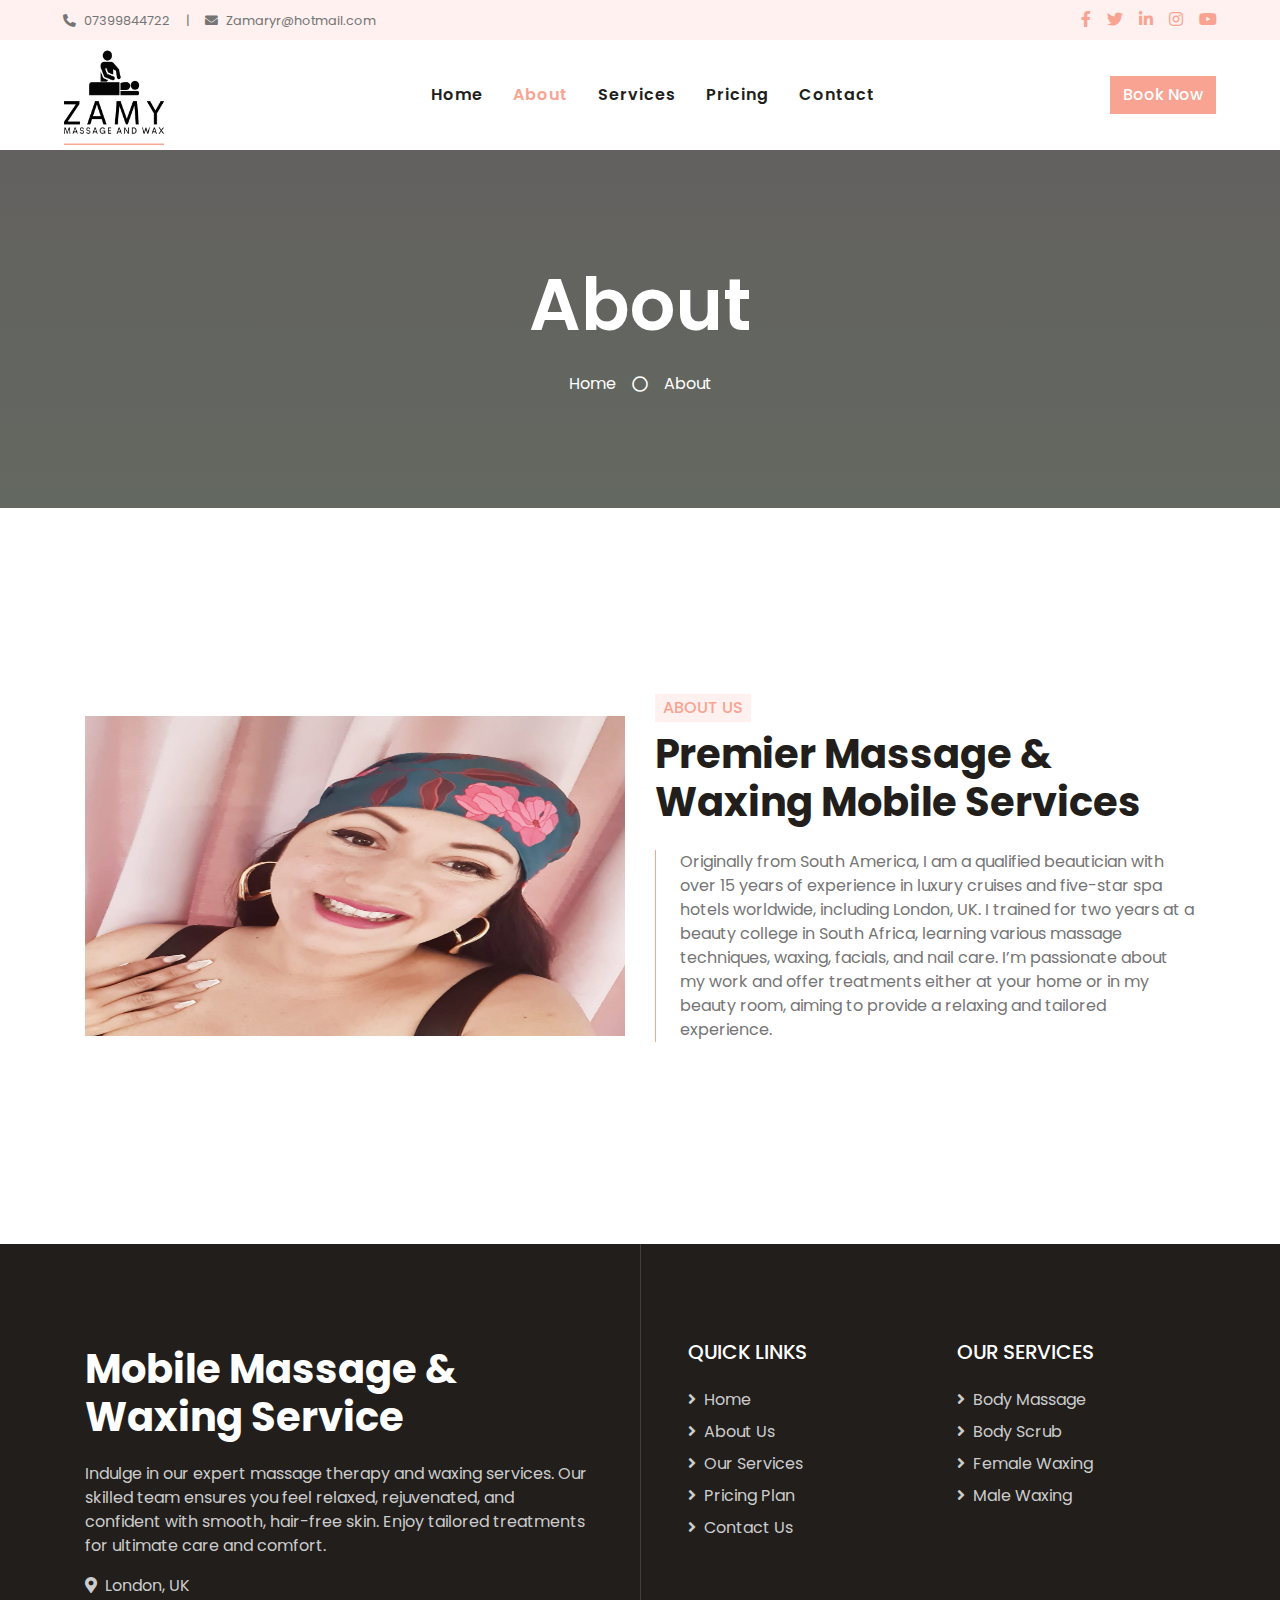
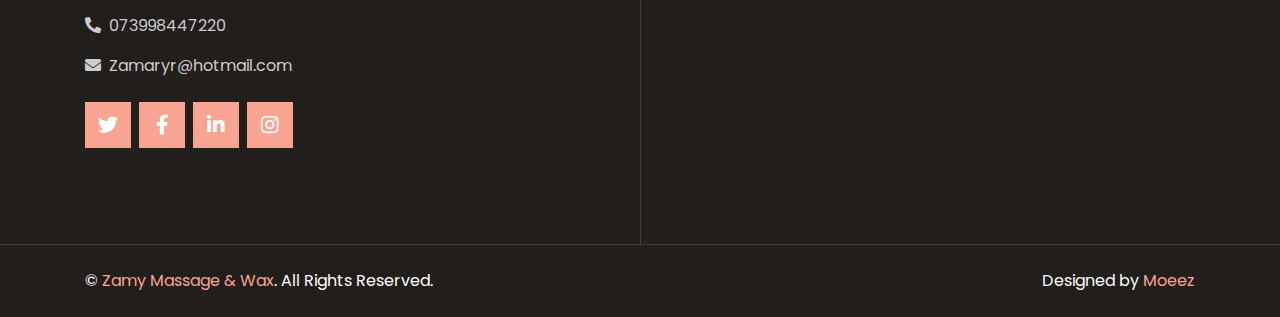
==== commit 7bbc6e9e: "img added" ====
--- a/about.html
+++ b/about.html
@@ -130,7 +130,7 @@
           <div class="col-lg-6 pb-5 pb-lg-0">
             <img
               class="img-fluid w-100"
-              src="img/about.png
+              src="img/about.jpg
 "
               alt="Zamy Massage & Wax"
             />
--- a/css/style.css
+++ b/css/style.css
@@ -1,4 +1,3 @@
-/******* Bootstrap Theming ********/
 /*!
  * Bootstrap v4.5.3 (https://getbootstrap.com/)
  * Copyright 2011-2020 The Bootstrap Authors
@@ -36,20 +35,17 @@
   --font-family-monospace: SFMono-Regular, Menlo, Monaco, Consolas,
     "Liberation Mono", "Courier New", monospace;
 }
-
 *,
 *::before,
 *::after {
   box-sizing: border-box;
 }
-
 html {
   font-family: sans-serif;
   line-height: 1.15;
   -webkit-text-size-adjust: 100%;
-  -webkit-tap-highlight-color: rgba(0, 0, 0, 0);
-}
-
+  -webkit-tap-highlight-color: #fff0;
+}
 article,
 aside,
 figcaption,
@@ -62,7 +58,6 @@
 section {
   display: block;
 }
-
 body {
   margin: 0;
   font-family: "Poppins", sans-serif;
@@ -73,17 +68,14 @@
   text-align: left;
   background-color: #fff;
 }
-
 [tabindex="-1"]:focus:not(:focus-visible) {
   outline: 0 !important;
 }
-
 hr {
   box-sizing: content-box;
   height: 0;
   overflow: visible;
 }
-
 h1,
 h2,
 h3,
@@ -93,12 +85,10 @@
   margin-top: 0;
   margin-bottom: 0.5rem;
 }
-
 p {
   margin-top: 0;
   margin-bottom: 1rem;
 }
-
 abbr[title],
 abbr[data-original-title] {
   text-decoration: underline;
@@ -107,49 +97,40 @@
   border-bottom: 0;
   text-decoration-skip-ink: none;
 }
-
 address {
   margin-bottom: 1rem;
   font-style: normal;
   line-height: inherit;
 }
-
 ol,
 ul,
 dl {
   margin-top: 0;
   margin-bottom: 1rem;
 }
-
 ol ol,
 ul ul,
 ol ul,
 ul ol {
   margin-bottom: 0;
 }
-
 dt {
   font-weight: 700;
 }
-
 dd {
   margin-bottom: 0.5rem;
   margin-left: 0;
 }
-
 blockquote {
   margin: 0 0 1rem;
 }
-
 b,
 strong {
   font-weight: bolder;
 }
-
 small {
   font-size: 80%;
 }
-
 sub,
 sup {
   position: relative;
@@ -157,36 +138,29 @@
   line-height: 0;
   vertical-align: baseline;
 }
-
 sub {
   bottom: -0.25em;
 }
-
 sup {
   top: -0.5em;
 }
-
 a {
   color: #f9a392;
   text-decoration: none;
-  background-color: transparent;
-}
-
+  background-color: #fff0;
+}
 a:hover {
   color: #f56649;
   text-decoration: underline;
 }
-
 a:not([href]):not([class]) {
   color: inherit;
   text-decoration: none;
 }
-
 a:not([href]):not([class]):hover {
   color: inherit;
   text-decoration: none;
 }
-
 pre,
 code,
 kbd,
@@ -195,32 +169,26 @@
     "Courier New", monospace;
   font-size: 1em;
 }
-
 pre {
   margin-top: 0;
   margin-bottom: 1rem;
   overflow: auto;
   -ms-overflow-style: scrollbar;
 }
-
 figure {
   margin: 0 0 1rem;
 }
-
 img {
   vertical-align: middle;
   border-style: none;
 }
-
 svg {
   overflow: hidden;
   vertical-align: middle;
 }
-
 table {
   border-collapse: collapse;
 }
-
 caption {
   padding-top: 0.75rem;
   padding-bottom: 0.75rem;
@@ -228,26 +196,21 @@
   text-align: left;
   caption-side: bottom;
 }
-
 th {
   text-align: inherit;
   text-align: -webkit-match-parent;
 }
-
 label {
   display: inline-block;
   margin-bottom: 0.5rem;
 }
-
 button {
   border-radius: 0;
 }
-
 button:focus {
   outline: 1px dotted;
   outline: 5px auto -webkit-focus-ring-color;
 }
-
 input,
 button,
 select,
@@ -258,39 +221,32 @@
   font-size: inherit;
   line-height: inherit;
 }
-
 button,
 input {
   overflow: visible;
 }
-
 button,
 select {
   text-transform: none;
 }
-
 [role="button"] {
   cursor: pointer;
 }
-
 select {
   word-wrap: normal;
 }
-
 button,
 [type="button"],
 [type="reset"],
 [type="submit"] {
   -webkit-appearance: button;
 }
-
 button:not(:disabled),
 [type="button"]:not(:disabled),
 [type="reset"]:not(:disabled),
 [type="submit"]:not(:disabled) {
   cursor: pointer;
 }
-
 button::-moz-focus-inner,
 [type="button"]::-moz-focus-inner,
 [type="reset"]::-moz-focus-inner,
@@ -298,25 +254,21 @@
   padding: 0;
   border-style: none;
 }
-
 input[type="radio"],
 input[type="checkbox"] {
   box-sizing: border-box;
   padding: 0;
 }
-
 textarea {
   overflow: auto;
   resize: vertical;
 }
-
 fieldset {
   min-width: 0;
   padding: 0;
   margin: 0;
   border: 0;
 }
-
 legend {
   display: block;
   width: 100%;
@@ -328,53 +280,42 @@
   color: inherit;
   white-space: normal;
 }
-
 @media (max-width: 1200px) {
   legend {
     font-size: calc(1.275rem + 0.3vw);
   }
 }
-
 progress {
   vertical-align: baseline;
 }
-
 [type="number"]::-webkit-inner-spin-button,
 [type="number"]::-webkit-outer-spin-button {
   height: auto;
 }
-
 [type="search"] {
   outline-offset: -2px;
   -webkit-appearance: none;
 }
-
 [type="search"]::-webkit-search-decoration {
   -webkit-appearance: none;
 }
-
 ::-webkit-file-upload-button {
   font: inherit;
   -webkit-appearance: button;
 }
-
 output {
   display: inline-block;
 }
-
 summary {
   display: list-item;
   cursor: pointer;
 }
-
 template {
   display: none;
 }
-
 [hidden] {
   display: none !important;
 }
-
 h1,
 h2,
 h3,
@@ -392,180 +333,148 @@
   line-height: 1.2;
   color: #211e1c;
 }
-
 h1,
 .h1 {
   font-size: 2.5rem;
 }
-
 @media (max-width: 1200px) {
   h1,
   .h1 {
     font-size: calc(1.375rem + 1.5vw);
   }
 }
-
 h2,
 .h2 {
   font-size: 2rem;
 }
-
 @media (max-width: 1200px) {
   h2,
   .h2 {
     font-size: calc(1.325rem + 0.9vw);
   }
 }
-
 h3,
 .h3 {
   font-size: 1.75rem;
 }
-
 @media (max-width: 1200px) {
   h3,
   .h3 {
     font-size: calc(1.3rem + 0.6vw);
   }
 }
-
 h4,
 .h4 {
   font-size: 1.5rem;
 }
-
 @media (max-width: 1200px) {
   h4,
   .h4 {
     font-size: calc(1.275rem + 0.3vw);
   }
 }
-
 h5,
 .h5 {
   font-size: 1.25rem;
 }
-
 h6,
 .h6 {
   font-size: 1rem;
 }
-
 .lead {
   font-size: 1.25rem;
   font-weight: 300;
 }
-
 .display-1 {
   font-size: 6rem;
   font-weight: 300;
   line-height: 1.2;
 }
-
 @media (max-width: 1200px) {
   .display-1 {
     font-size: calc(1.725rem + 5.7vw);
   }
 }
-
 .display-2 {
   font-size: 5.5rem;
   font-weight: 300;
   line-height: 1.2;
 }
-
 @media (max-width: 1200px) {
   .display-2 {
     font-size: calc(1.675rem + 5.1vw);
   }
 }
-
 .display-3 {
   font-size: 4.5rem;
   font-weight: 300;
   line-height: 1.2;
 }
-
 @media (max-width: 1200px) {
   .display-3 {
     font-size: calc(1.575rem + 3.9vw);
   }
 }
-
 .display-4 {
   font-size: 3.5rem;
   font-weight: 300;
   line-height: 1.2;
 }
-
 @media (max-width: 1200px) {
   .display-4 {
     font-size: calc(1.475rem + 2.7vw);
   }
 }
-
 hr {
   margin-top: 1rem;
   margin-bottom: 1rem;
   border: 0;
-  border-top: 1px solid rgba(0, 0, 0, 0.1);
-}
-
+  border-top: 1px solid rgb(0 0 0 / 0.1);
+}
 small,
 .small {
   font-size: 80%;
   font-weight: 400;
 }
-
 mark,
 .mark {
   padding: 0.2em;
   background-color: #fcf8e3;
 }
-
 .list-unstyled {
   padding-left: 0;
   list-style: none;
 }
-
 .list-inline {
   padding-left: 0;
   list-style: none;
 }
-
 .list-inline-item {
   display: inline-block;
 }
-
 .list-inline-item:not(:last-child) {
   margin-right: 0.5rem;
 }
-
 .initialism {
   font-size: 90%;
   text-transform: uppercase;
 }
-
 .blockquote {
   margin-bottom: 1rem;
   font-size: 1.25rem;
 }
-
 .blockquote-footer {
   display: block;
   font-size: 80%;
   color: #6c757d;
 }
-
 .blockquote-footer::before {
   content: "\2014\00A0";
 }
-
 .img-fluid {
   max-width: 100%;
   height: 20rem;
 }
-
 .img-thumbnail {
   padding: 0.25rem;
   background-color: #fff;
@@ -573,61 +482,50 @@
   max-width: 100%;
   height: auto;
 }
-
 .figure {
   display: inline-block;
 }
-
 .figure-img {
   margin-bottom: 0.5rem;
   line-height: 1;
 }
-
 .figure-caption {
   font-size: 90%;
   color: #6c757d;
 }
-
 code {
   font-size: 87.5%;
   color: #e83e8c;
   word-wrap: break-word;
 }
-
 a > code {
   color: inherit;
 }
-
 kbd {
   padding: 0.2rem 0.4rem;
   font-size: 87.5%;
   color: #fff;
   background-color: #212529;
 }
-
 kbd kbd {
   padding: 0;
   font-size: 100%;
   font-weight: 700;
 }
-
 pre {
   display: block;
   font-size: 87.5%;
   color: #212529;
 }
-
 pre code {
   font-size: inherit;
   color: inherit;
   word-break: normal;
 }
-
 .pre-scrollable {
   max-height: 340px;
   overflow-y: scroll;
 }
-
 .container,
 .container-fluid,
 .container-sm,
@@ -640,14 +538,12 @@
   margin-right: auto;
   margin-left: auto;
 }
-
 @media (min-width: 576px) {
   .container,
   .container-sm {
     max-width: 540px;
   }
 }
-
 @media (min-width: 768px) {
   .container,
   .container-sm,
@@ -655,7 +551,6 @@
     max-width: 720px;
   }
 }
-
 @media (min-width: 992px) {
   .container,
   .container-sm,
@@ -664,7 +559,6 @@
     max-width: 960px;
   }
 }
-
 @media (min-width: 1200px) {
   .container,
   .container-sm,
@@ -674,25 +568,21 @@
     max-width: 1140px;
   }
 }
-
 .row {
   display: flex;
   flex-wrap: wrap;
   margin-right: -15px;
   margin-left: -15px;
 }
-
 .no-gutters {
   margin-right: 0;
   margin-left: 0;
 }
-
 .no-gutters > .col,
 .no-gutters > [class*="col-"] {
   padding-right: 0;
   padding-left: 0;
 }
-
 .col-1,
 .col-2,
 .col-3,
@@ -768,216 +658,169 @@
   padding-right: 15px;
   padding-left: 15px;
 }
-
 .col {
-  flex-basis: 0;
+  flex-basis: 0%;
   flex-grow: 1;
   max-width: 100%;
 }
-
 .row-cols-1 > * {
   flex: 0 0 100%;
   max-width: 100%;
 }
-
 .row-cols-2 > * {
   flex: 0 0 50%;
   max-width: 50%;
 }
-
 .row-cols-3 > * {
   flex: 0 0 33.33333%;
   max-width: 33.33333%;
 }
-
 .row-cols-4 > * {
   flex: 0 0 25%;
   max-width: 25%;
 }
-
 .row-cols-5 > * {
   flex: 0 0 20%;
   max-width: 20%;
 }
-
 .row-cols-6 > * {
   flex: 0 0 16.66667%;
   max-width: 16.66667%;
 }
-
 .col-auto {
   flex: 0 0 auto;
   width: auto;
   max-width: 100%;
 }
-
 .col-1 {
   flex: 0 0 8.33333%;
   max-width: 8.33333%;
 }
-
 .col-2 {
   flex: 0 0 16.66667%;
   max-width: 16.66667%;
 }
-
 .col-3 {
   flex: 0 0 25%;
   max-width: 25%;
 }
-
 .col-4 {
   flex: 0 0 33.33333%;
   max-width: 33.33333%;
 }
-
 .col-5 {
   flex: 0 0 41.66667%;
   max-width: 41.66667%;
 }
-
 .col-6 {
   flex: 0 0 50%;
   max-width: 50%;
 }
-
 .col-7 {
   flex: 0 0 58.33333%;
   max-width: 58.33333%;
 }
-
 .col-8 {
   flex: 0 0 66.66667%;
   max-width: 66.66667%;
 }
-
 .col-9 {
   flex: 0 0 75%;
   max-width: 75%;
 }
-
 .col-10 {
   flex: 0 0 83.33333%;
   max-width: 83.33333%;
 }
-
 .col-11 {
   flex: 0 0 91.66667%;
   max-width: 91.66667%;
 }
-
 .col-12 {
   flex: 0 0 100%;
   max-width: 100%;
 }
-
 .order-first {
   order: -1;
 }
-
 .order-last {
   order: 13;
 }
-
 .order-0 {
   order: 0;
 }
-
 .order-1 {
   order: 1;
 }
-
 .order-2 {
   order: 2;
 }
-
 .order-3 {
   order: 3;
 }
-
 .order-4 {
   order: 4;
 }
-
 .order-5 {
   order: 5;
 }
-
 .order-6 {
   order: 6;
 }
-
 .order-7 {
   order: 7;
 }
-
 .order-8 {
   order: 8;
 }
-
 .order-9 {
   order: 9;
 }
-
 .order-10 {
   order: 10;
 }
-
 .order-11 {
   order: 11;
 }
-
 .order-12 {
   order: 12;
 }
-
 .offset-1 {
   margin-left: 8.33333%;
 }
-
 .offset-2 {
   margin-left: 16.66667%;
 }
-
 .offset-3 {
   margin-left: 25%;
 }
-
 .offset-4 {
   margin-left: 33.33333%;
 }
-
 .offset-5 {
   margin-left: 41.66667%;
 }
-
 .offset-6 {
   margin-left: 50%;
 }
-
 .offset-7 {
   margin-left: 58.33333%;
 }
-
 .offset-8 {
   margin-left: 66.66667%;
 }
-
 .offset-9 {
   margin-left: 75%;
 }
-
 .offset-10 {
   margin-left: 83.33333%;
 }
-
 .offset-11 {
   margin-left: 91.66667%;
 }
-
 @media (min-width: 576px) {
   .col-sm {
-    flex-basis: 0;
+    flex-basis: 0%;
     flex-grow: 1;
     max-width: 100%;
   }
@@ -1140,10 +983,9 @@
     margin-left: 91.66667%;
   }
 }
-
 @media (min-width: 768px) {
   .col-md {
-    flex-basis: 0;
+    flex-basis: 0%;
     flex-grow: 1;
     max-width: 100%;
   }
@@ -1306,10 +1148,9 @@
     margin-left: 91.66667%;
   }
 }
-
 @media (min-width: 992px) {
   .col-lg {
-    flex-basis: 0;
+    flex-basis: 0%;
     flex-grow: 1;
     max-width: 100%;
   }
@@ -1472,10 +1313,9 @@
     margin-left: 91.66667%;
   }
 }
-
 @media (min-width: 1200px) {
   .col-xl {
-    flex-basis: 0;
+    flex-basis: 0%;
     flex-grow: 1;
     max-width: 100%;
   }
@@ -1638,291 +1478,237 @@
     margin-left: 91.66667%;
   }
 }
-
 .table {
   width: 100%;
   margin-bottom: 1rem;
   color: #757575;
 }
-
 .table th,
 .table td {
   padding: 0.75rem;
   vertical-align: top;
   border-top: 1px solid #dee2e6;
 }
-
 .table thead th {
   vertical-align: bottom;
   border-bottom: 2px solid #dee2e6;
 }
-
 .table tbody + tbody {
   border-top: 2px solid #dee2e6;
 }
-
 .table-sm th,
 .table-sm td {
   padding: 0.3rem;
 }
-
 .table-bordered {
   border: 1px solid #dee2e6;
 }
-
 .table-bordered th,
 .table-bordered td {
   border: 1px solid #dee2e6;
 }
-
 .table-bordered thead th,
 .table-bordered thead td {
   border-bottom-width: 2px;
 }
-
 .table-borderless th,
 .table-borderless td,
 .table-borderless thead th,
 .table-borderless tbody + tbody {
   border: 0;
 }
-
 .table-striped tbody tr:nth-of-type(odd) {
-  background-color: rgba(0, 0, 0, 0.05);
-}
-
+  background-color: rgb(0 0 0 / 0.05);
+}
 .table-hover tbody tr:hover {
   color: #757575;
-  background-color: rgba(0, 0, 0, 0.075);
-}
-
+  background-color: rgb(0 0 0 / 0.075);
+}
 .table-primary,
 .table-primary > th,
 .table-primary > td {
   background-color: #fde5e0;
 }
-
 .table-primary th,
 .table-primary td,
 .table-primary thead th,
 .table-primary tbody + tbody {
   border-color: #fccfc6;
 }
-
 .table-hover .table-primary:hover {
   background-color: #fbd1c8;
 }
-
 .table-hover .table-primary:hover > td,
 .table-hover .table-primary:hover > th {
   background-color: #fbd1c8;
 }
-
 .table-secondary,
 .table-secondary > th,
 .table-secondary > td {
   background-color: #d6ecfc;
 }
-
 .table-secondary th,
 .table-secondary td,
 .table-secondary thead th,
 .table-secondary tbody + tbody {
   border-color: #b4dcfa;
 }
-
 .table-hover .table-secondary:hover {
   background-color: #bee1fa;
 }
-
 .table-hover .table-secondary:hover > td,
 .table-hover .table-secondary:hover > th {
   background-color: #bee1fa;
 }
-
 .table-success,
 .table-success > th,
 .table-success > td {
   background-color: #c3e6cb;
 }
-
 .table-success th,
 .table-success td,
 .table-success thead th,
 .table-success tbody + tbody {
   border-color: #8fd19e;
 }
-
 .table-hover .table-success:hover {
   background-color: #b1dfbb;
 }
-
 .table-hover .table-success:hover > td,
 .table-hover .table-success:hover > th {
   background-color: #b1dfbb;
 }
-
 .table-info,
 .table-info > th,
 .table-info > td {
   background-color: #bee5eb;
 }
-
 .table-info th,
 .table-info td,
 .table-info thead th,
 .table-info tbody + tbody {
   border-color: #86cfda;
 }
-
 .table-hover .table-info:hover {
   background-color: #abdde5;
 }
-
 .table-hover .table-info:hover > td,
 .table-hover .table-info:hover > th {
   background-color: #abdde5;
 }
-
 .table-warning,
 .table-warning > th,
 .table-warning > td {
   background-color: #ffeeba;
 }
-
 .table-warning th,
 .table-warning td,
 .table-warning thead th,
 .table-warning tbody + tbody {
   border-color: #ffdf7e;
 }
-
 .table-hover .table-warning:hover {
   background-color: #ffe8a1;
 }
-
 .table-hover .table-warning:hover > td,
 .table-hover .table-warning:hover > th {
   background-color: #ffe8a1;
 }
-
 .table-danger,
 .table-danger > th,
 .table-danger > td {
   background-color: #f5c6cb;
 }
-
 .table-danger th,
 .table-danger td,
 .table-danger thead th,
 .table-danger tbody + tbody {
   border-color: #ed969e;
 }
-
 .table-hover .table-danger:hover {
   background-color: #f1b0b7;
 }
-
 .table-hover .table-danger:hover > td,
 .table-hover .table-danger:hover > th {
   background-color: #f1b0b7;
 }
-
 .table-light,
 .table-light > th,
 .table-light > td {
   background-color: #fffbfb;
 }
-
 .table-light th,
 .table-light td,
 .table-light thead th,
 .table-light tbody + tbody {
   border-color: #fef8f7;
 }
-
 .table-hover .table-light:hover {
   background-color: #ffe2e2;
 }
-
 .table-hover .table-light:hover > td,
 .table-hover .table-light:hover > th {
   background-color: #ffe2e2;
 }
-
 .table-dark,
 .table-dark > th,
 .table-dark > td {
   background-color: #c1c0bf;
 }
-
 .table-dark th,
 .table-dark td,
 .table-dark thead th,
 .table-dark tbody + tbody {
   border-color: #8c8a89;
 }
-
 .table-hover .table-dark:hover {
   background-color: #b4b3b2;
 }
-
 .table-hover .table-dark:hover > td,
 .table-hover .table-dark:hover > th {
   background-color: #b4b3b2;
 }
-
 .table-active,
 .table-active > th,
 .table-active > td {
-  background-color: rgba(0, 0, 0, 0.075);
-}
-
+  background-color: rgb(0 0 0 / 0.075);
+}
 .table-hover .table-active:hover {
-  background-color: rgba(0, 0, 0, 0.075);
-}
-
+  background-color: rgb(0 0 0 / 0.075);
+}
 .table-hover .table-active:hover > td,
 .table-hover .table-active:hover > th {
-  background-color: rgba(0, 0, 0, 0.075);
-}
-
+  background-color: rgb(0 0 0 / 0.075);
+}
 .table .thead-dark th {
   color: #fff;
   background-color: #343a40;
   border-color: #454d55;
 }
-
 .table .thead-light th {
   color: #495057;
   background-color: #e9ecef;
   border-color: #dee2e6;
 }
-
 .table-dark {
   color: #fff;
   background-color: #343a40;
 }
-
 .table-dark th,
 .table-dark td,
 .table-dark thead th {
   border-color: #454d55;
 }
-
 .table-dark.table-bordered {
   border: 0;
 }
-
 .table-dark.table-striped tbody tr:nth-of-type(odd) {
-  background-color: rgba(255, 255, 255, 0.05);
-}
-
+  background-color: rgb(255 255 255 / 0.05);
+}
 .table-dark.table-hover tbody tr:hover {
   color: #fff;
-  background-color: rgba(255, 255, 255, 0.075);
-}
-
+  background-color: rgb(255 255 255 / 0.075);
+}
 @media (max-width: 575.98px) {
   .table-responsive-sm {
     display: block;
@@ -1934,7 +1720,6 @@
     border: 0;
   }
 }
-
 @media (max-width: 767.98px) {
   .table-responsive-md {
     display: block;
@@ -1946,7 +1731,6 @@
     border: 0;
   }
 }
-
 @media (max-width: 991.98px) {
   .table-responsive-lg {
     display: block;
@@ -1958,7 +1742,6 @@
     border: 0;
   }
 }
-
 @media (max-width: 1199.98px) {
   .table-responsive-xl {
     display: block;
@@ -1970,18 +1753,15 @@
     border: 0;
   }
 }
-
 .table-responsive {
   display: block;
   width: 100%;
   overflow-x: auto;
   -webkit-overflow-scrolling: touch;
 }
-
 .table-responsive > .table-bordered {
   border: 0;
 }
-
 .form-control {
   display: block;
   width: 100%;
@@ -1997,60 +1777,50 @@
   border-radius: 0;
   transition: border-color 0.15s ease-in-out, box-shadow 0.15s ease-in-out;
 }
-
 @media (prefers-reduced-motion: reduce) {
   .form-control {
     transition: none;
   }
 }
-
 .form-control::-ms-expand {
-  background-color: transparent;
+  background-color: #fff0;
   border: 0;
 }
-
 .form-control:-moz-focusring {
-  color: transparent;
+  color: #fff0;
   text-shadow: 0 0 0 #495057;
 }
-
 .form-control:focus {
   color: #495057;
   background-color: #fff;
-  border-color: white;
+  border-color: #fff;
   outline: 0;
-  box-shadow: 0 0 0 0.2rem rgba(249, 163, 146, 0.25);
-}
-
+  box-shadow: 0 0 0 0.2rem rgb(249 163 146 / 0.25);
+}
 .form-control::placeholder {
   color: #6c757d;
   opacity: 1;
 }
-
 .form-control:disabled,
 .form-control[readonly] {
   background-color: #e9ecef;
   opacity: 1;
 }
-
 input[type="date"].form-control,
 input[type="time"].form-control,
 input[type="datetime-local"].form-control,
 input[type="month"].form-control {
   appearance: none;
 }
-
 select.form-control:focus::-ms-value {
   color: #495057;
   background-color: #fff;
 }
-
 .form-control-file,
 .form-control-range {
   display: block;
   width: 100%;
 }
-
 .col-form-label {
   padding-top: calc(0.375rem + 1px);
   padding-bottom: calc(0.375rem + 1px);
@@ -2058,21 +1828,18 @@
   font-size: inherit;
   line-height: 1.5;
 }
-
 .col-form-label-lg {
   padding-top: calc(0.5rem + 1px);
   padding-bottom: calc(0.5rem + 1px);
   font-size: 1.25rem;
   line-height: 1.5;
 }
-
 .col-form-label-sm {
   padding-top: calc(0.25rem + 1px);
   padding-bottom: calc(0.25rem + 1px);
   font-size: 0.875rem;
   line-height: 1.5;
 }
-
 .form-control-plaintext {
   display: block;
   width: 100%;
@@ -2081,97 +1848,81 @@
   font-size: 1rem;
   line-height: 1.5;
   color: #757575;
-  background-color: transparent;
-  border: solid transparent;
+  background-color: #fff0;
+  border: solid #fff0;
   border-width: 1px 0;
 }
-
 .form-control-plaintext.form-control-sm,
 .form-control-plaintext.form-control-lg {
   padding-right: 0;
   padding-left: 0;
 }
-
 .form-control-sm {
   height: calc(1.5em + 0.5rem + 2px);
   padding: 0.25rem 0.5rem;
   font-size: 0.875rem;
   line-height: 1.5;
 }
-
 .form-control-lg {
   height: calc(1.5em + 1rem + 2px);
   padding: 0.5rem 1rem;
   font-size: 1.25rem;
   line-height: 1.5;
 }
-
 select.form-control[size],
 select.form-control[multiple] {
   height: auto;
 }
-
 textarea.form-control {
   height: auto;
 }
-
 .form-group {
   margin-bottom: 1rem;
 }
-
 .form-text {
   display: block;
   margin-top: 0.25rem;
 }
-
 .form-row {
   display: flex;
   flex-wrap: wrap;
   margin-right: -5px;
   margin-left: -5px;
 }
-
 .form-row > .col,
 .form-row > [class*="col-"] {
   padding-right: 5px;
   padding-left: 5px;
 }
-
 .form-check {
   position: relative;
   display: block;
   padding-left: 1.25rem;
 }
-
 .form-check-input {
   position: absolute;
   margin-top: 0.3rem;
   margin-left: -1.25rem;
 }
-
 .form-check-input[disabled] ~ .form-check-label,
 .form-check-input:disabled ~ .form-check-label {
   color: #6c757d;
 }
-
 .form-check-label {
   margin-bottom: 0;
 }
-
 .form-check-inline {
   display: inline-flex;
   align-items: center;
   padding-left: 0;
   margin-right: 0.75rem;
 }
-
 .form-check-inline .form-check-input {
   position: static;
   margin-top: 0;
   margin-right: 0.3125rem;
   margin-left: 0;
 }
-
 .valid-feedback {
   display: none;
   width: 100%;
@@ -2179,7 +1930,6 @@
   font-size: 80%;
   color: #28a745;
 }
-
 .valid-tooltip {
   position: absolute;
   top: 100%;
@@ -2192,16 +1942,14 @@
   font-size: 0.875rem;
   line-height: 1.5;
   color: #fff;
-  background-color: rgba(40, 167, 69, 0.9);
-}
-
+  background-color: rgb(40 167 69 / 0.9);
+}
 .was-validated :valid ~ .valid-feedback,
 .was-validated :valid ~ .valid-tooltip,
 .is-valid ~ .valid-feedback,
 .is-valid ~ .valid-tooltip {
   display: block;
 }
-
 .was-validated .form-control:valid,
 .form-control.is-valid {
   border-color: #28a745;
@@ -2211,20 +1959,17 @@
   background-position: right calc(0.375em + 0.1875rem) center;
   background-size: calc(0.75em + 0.375rem) calc(0.75em + 0.375rem);
 }
-
 .was-validated .form-control:valid:focus,
 .form-control.is-valid:focus {
   border-color: #28a745;
-  box-shadow: 0 0 0 0.2rem rgba(40, 167, 69, 0.25);
-}
-
+  box-shadow: 0 0 0 0.2rem rgb(40 167 69 / 0.25);
+}
 .was-validated textarea.form-control:valid,
 textarea.form-control.is-valid {
   padding-right: calc(1.5em + 0.75rem);
   background-position: top calc(0.375em + 0.1875rem) right
     calc(0.375em + 0.1875rem);
 }
-
 .was-validated .custom-select:valid,
 .custom-select.is-valid {
   border-color: #28a745;
@@ -2235,35 +1980,29 @@
       #fff no-repeat center right 1.75rem / calc(0.75em + 0.375rem)
       calc(0.75em + 0.375rem);
 }
-
 .was-validated .custom-select:valid:focus,
 .custom-select.is-valid:focus {
   border-color: #28a745;
-  box-shadow: 0 0 0 0.2rem rgba(40, 167, 69, 0.25);
-}
-
+  box-shadow: 0 0 0 0.2rem rgb(40 167 69 / 0.25);
+}
 .was-validated .form-check-input:valid ~ .form-check-label,
 .form-check-input.is-valid ~ .form-check-label {
   color: #28a745;
 }
-
 .was-validated .form-check-input:valid ~ .valid-feedback,
 .was-validated .form-check-input:valid ~ .valid-tooltip,
 .form-check-input.is-valid ~ .valid-feedback,
 .form-check-input.is-valid ~ .valid-tooltip {
   display: block;
 }
-
 .was-validated .custom-control-input:valid ~ .custom-control-label,
 .custom-control-input.is-valid ~ .custom-control-label {
   color: #28a745;
 }
-
 .was-validated .custom-control-input:valid ~ .custom-control-label::before,
 .custom-control-input.is-valid ~ .custom-control-label::before {
   border-color: #28a745;
 }
-
 .was-validated
   .custom-control-input:valid:checked
   ~ .custom-control-label::before,
@@ -2271,14 +2010,12 @@
   border-color: #34ce57;
   background-color: #34ce57;
 }
-
 .was-validated
   .custom-control-input:valid:focus
   ~ .custom-control-label::before,
 .custom-control-input.is-valid:focus ~ .custom-control-label::before {
-  box-shadow: 0 0 0 0.2rem rgba(40, 167, 69, 0.25);
-}
-
+  box-shadow: 0 0 0 0.2rem rgb(40 167 69 / 0.25);
+}
 .was-validated
   .custom-control-input:valid:focus:not(:checked)
   ~ .custom-control-label::before,
@@ -2286,18 +2023,15 @@
   ~ .custom-control-label::before {
   border-color: #28a745;
 }
-
 .was-validated .custom-file-input:valid ~ .custom-file-label,
 .custom-file-input.is-valid ~ .custom-file-label {
   border-color: #28a745;
 }
-
 .was-validated .custom-file-input:valid:focus ~ .custom-file-label,
 .custom-file-input.is-valid:focus ~ .custom-file-label {
   border-color: #28a745;
-  box-shadow: 0 0 0 0.2rem rgba(40, 167, 69, 0.25);
-}
-
+  box-shadow: 0 0 0 0.2rem rgb(40 167 69 / 0.25);
+}
 .invalid-feedback {
   display: none;
   width: 100%;
@@ -2305,7 +2039,6 @@
   font-size: 80%;
   color: #dc3545;
 }
-
 .invalid-tooltip {
   position: absolute;
   top: 100%;
@@ -2318,16 +2051,14 @@
   font-size: 0.875rem;
   line-height: 1.5;
   color: #fff;
-  background-color: rgba(220, 53, 69, 0.9);
-}
-
+  background-color: rgb(220 53 69 / 0.9);
+}
 .was-validated :invalid ~ .invalid-feedback,
 .was-validated :invalid ~ .invalid-tooltip,
 .is-invalid ~ .invalid-feedback,
 .is-invalid ~ .invalid-tooltip {
   display: block;
 }
-
 .was-validated .form-control:invalid,
 .form-control.is-invalid {
   border-color: #dc3545;
@@ -2337,20 +2068,17 @@
   background-position: right calc(0.375em + 0.1875rem) center;
   background-size: calc(0.75em + 0.375rem) calc(0.75em + 0.375rem);
 }
-
 .was-validated .form-control:invalid:focus,
 .form-control.is-invalid:focus {
   border-color: #dc3545;
-  box-shadow: 0 0 0 0.2rem rgba(220, 53, 69, 0.25);
-}
-
+  box-shadow: 0 0 0 0.2rem rgb(220 53 69 / 0.25);
+}
 .was-validated textarea.form-control:invalid,
 textarea.form-control.is-invalid {
   padding-right: calc(1.5em + 0.75rem);
   background-position: top calc(0.375em + 0.1875rem) right
     calc(0.375em + 0.1875rem);
 }
-
 .was-validated .custom-select:invalid,
 .custom-select.is-invalid {
   border-color: #dc3545;
@@ -2361,35 +2089,29 @@
       #fff no-repeat center right 1.75rem / calc(0.75em + 0.375rem)
       calc(0.75em + 0.375rem);
 }
-
 .was-validated .custom-select:invalid:focus,
 .custom-select.is-invalid:focus {
   border-color: #dc3545;
-  box-shadow: 0 0 0 0.2rem rgba(220, 53, 69, 0.25);
-}
-
+  box-shadow: 0 0 0 0.2rem rgb(220 53 69 / 0.25);
+}
 .was-validated .form-check-input:invalid ~ .form-check-label,
 .form-check-input.is-invalid ~ .form-check-label {
   color: #dc3545;
 }
-
 .was-validated .form-check-input:invalid ~ .invalid-feedback,
 .was-validated .form-check-input:invalid ~ .invalid-tooltip,
 .form-check-input.is-invalid ~ .invalid-feedback,
 .form-check-input.is-invalid ~ .invalid-tooltip {
   display: block;
 }
-
 .was-validated .custom-control-input:invalid ~ .custom-control-label,
 .custom-control-input.is-invalid ~ .custom-control-label {
   color: #dc3545;
 }
-
 .was-validated .custom-control-input:invalid ~ .custom-control-label::before,
 .custom-control-input.is-invalid ~ .custom-control-label::before {
   border-color: #dc3545;
 }
-
 .was-validated
   .custom-control-input:invalid:checked
   ~ .custom-control-label::before,
@@ -2397,14 +2119,12 @@
   border-color: #e4606d;
   background-color: #e4606d;
 }
-
 .was-validated
   .custom-control-input:invalid:focus
   ~ .custom-control-label::before,
 .custom-control-input.is-invalid:focus ~ .custom-control-label::before {
-  box-shadow: 0 0 0 0.2rem rgba(220, 53, 69, 0.25);
-}
-
+  box-shadow: 0 0 0 0.2rem rgb(220 53 69 / 0.25);
+}
 .was-validated
   .custom-control-input:invalid:focus:not(:checked)
   ~ .custom-control-label::before,
@@ -2412,28 +2132,23 @@
   ~ .custom-control-label::before {
   border-color: #dc3545;
 }
-
 .was-validated .custom-file-input:invalid ~ .custom-file-label,
 .custom-file-input.is-invalid ~ .custom-file-label {
   border-color: #dc3545;
 }
-
 .was-validated .custom-file-input:invalid:focus ~ .custom-file-label,
 .custom-file-input.is-invalid:focus ~ .custom-file-label {
   border-color: #dc3545;
-  box-shadow: 0 0 0 0.2rem rgba(220, 53, 69, 0.25);
-}
-
+  box-shadow: 0 0 0 0.2rem rgb(220 53 69 / 0.25);
+}
 .form-inline {
   display: flex;
   flex-flow: row wrap;
   align-items: center;
 }
-
 .form-inline .form-check {
   width: 100%;
 }
-
 @media (min-width: 576px) {
   .form-inline label {
     display: flex;
@@ -2482,7 +2197,6 @@
     margin-bottom: 0;
   }
 }
-
 .btn {
   display: inline-block;
   font-weight: 400;
@@ -2490,8 +2204,8 @@
   text-align: center;
   vertical-align: middle;
   user-select: none;
-  background-color: transparent;
-  border: 1px solid transparent;
+  background-color: #fff0;
+  border: 1px solid #fff0;
   padding: 0.375rem 0.75rem;
   font-size: 1rem;
   line-height: 1.5;
@@ -2499,65 +2213,54 @@
   transition: color 0.15s ease-in-out, background-color 0.15s ease-in-out,
     border-color 0.15s ease-in-out, box-shadow 0.15s ease-in-out;
 }
-
 @media (prefers-reduced-motion: reduce) {
   .btn {
     transition: none;
   }
 }
-
 .btn:hover {
   color: #757575;
   text-decoration: none;
 }
-
 .btn:focus,
 .btn.focus {
   outline: 0;
-  box-shadow: 0 0 0 0.2rem rgba(249, 163, 146, 0.25);
-}
-
+  box-shadow: 0 0 0 0.2rem rgb(249 163 146 / 0.25);
+}
 .btn.disabled,
 .btn:disabled {
   opacity: 0.65;
 }
-
 .btn:not(:disabled):not(.disabled) {
   cursor: pointer;
 }
-
 a.btn.disabled,
 fieldset:disabled a.btn {
   pointer-events: none;
 }
-
 .btn-primary {
   color: #212529;
   background-color: #f9a392;
   border-color: #f9a392;
 }
-
 .btn-primary:hover {
   color: #212529;
   background-color: #f7846e;
   border-color: #f67a62;
 }
-
 .btn-primary:focus,
 .btn-primary.focus {
   color: #212529;
   background-color: #f7846e;
   border-color: #f67a62;
-  box-shadow: 0 0 0 0.2rem rgba(217, 144, 130, 0.5);
-}
-
+  box-shadow: 0 0 0 0.2rem rgb(217 144 130 / 0.5);
+}
 .btn-primary.disabled,
 .btn-primary:disabled {
   color: #212529;
   background-color: #f9a392;
   border-color: #f9a392;
 }
-
 .btn-primary:not(:disabled):not(.disabled):active,
 .btn-primary:not(:disabled):not(.disabled).active,
 .show > .btn-primary.dropdown-toggle {
@@ -2565,40 +2268,34 @@
   background-color: #f67a62;
   border-color: #f67056;
 }
-
 .btn-primary:not(:disabled):not(.disabled):active:focus,
 .btn-primary:not(:disabled):not(.disabled).active:focus,
 .show > .btn-primary.dropdown-toggle:focus {
-  box-shadow: 0 0 0 0.2rem rgba(217, 144, 130, 0.5);
-}
-
+  box-shadow: 0 0 0 0.2rem rgb(217 144 130 / 0.5);
+}
 .btn-secondary {
   color: #212529;
   background-color: #6ebbf6;
   border-color: #6ebbf6;
 }
-
 .btn-secondary:hover {
   color: #fff;
   background-color: #4aaaf4;
   border-color: #3ea4f3;
 }
-
 .btn-secondary:focus,
 .btn-secondary.focus {
   color: #fff;
   background-color: #4aaaf4;
   border-color: #3ea4f3;
-  box-shadow: 0 0 0 0.2rem rgba(98, 165, 215, 0.5);
-}
-
+  box-shadow: 0 0 0 0.2rem rgb(98 165 215 / 0.5);
+}
 .btn-secondary.disabled,
 .btn-secondary:disabled {
   color: #212529;
   background-color: #6ebbf6;
   border-color: #6ebbf6;
 }
-
 .btn-secondary:not(:disabled):not(.disabled):active,
 .btn-secondary:not(:disabled):not(.disabled).active,
 .show > .btn-secondary.dropdown-toggle {
@@ -2606,40 +2303,34 @@
   background-color: #3ea4f3;
   border-color: #329ff2;
 }
-
 .btn-secondary:not(:disabled):not(.disabled):active:focus,
 .btn-secondary:not(:disabled):not(.disabled).active:focus,
 .show > .btn-secondary.dropdown-toggle:focus {
-  box-shadow: 0 0 0 0.2rem rgba(98, 165, 215, 0.5);
-}
-
+  box-shadow: 0 0 0 0.2rem rgb(98 165 215 / 0.5);
+}
 .btn-success {
   color: #fff;
   background-color: #28a745;
   border-color: #28a745;
 }
-
 .btn-success:hover {
   color: #fff;
   background-color: #218838;
   border-color: #1e7e34;
 }
-
 .btn-success:focus,
 .btn-success.focus {
   color: #fff;
   background-color: #218838;
   border-color: #1e7e34;
-  box-shadow: 0 0 0 0.2rem rgba(72, 180, 97, 0.5);
-}
-
+  box-shadow: 0 0 0 0.2rem rgb(72 180 97 / 0.5);
+}
 .btn-success.disabled,
 .btn-success:disabled {
   color: #fff;
   background-color: #28a745;
   border-color: #28a745;
 }
-
 .btn-success:not(:disabled):not(.disabled):active,
 .btn-success:not(:disabled):not(.disabled).active,
 .show > .btn-success.dropdown-toggle {
@@ -2647,40 +2338,34 @@
   background-color: #1e7e34;
   border-color: #1c7430;
 }
-
 .btn-success:not(:disabled):not(.disabled):active:focus,
 .btn-success:not(:disabled):not(.disabled).active:focus,
 .show > .btn-success.dropdown-toggle:focus {
-  box-shadow: 0 0 0 0.2rem rgba(72, 180, 97, 0.5);
-}
-
+  box-shadow: 0 0 0 0.2rem rgb(72 180 97 / 0.5);
+}
 .btn-info {
   color: #fff;
   background-color: #17a2b8;
   border-color: #17a2b8;
 }
-
 .btn-info:hover {
   color: #fff;
   background-color: #138496;
   border-color: #117a8b;
 }
-
 .btn-info:focus,
 .btn-info.focus {
   color: #fff;
   background-color: #138496;
   border-color: #117a8b;
-  box-shadow: 0 0 0 0.2rem rgba(58, 176, 195, 0.5);
-}
-
+  box-shadow: 0 0 0 0.2rem rgb(58 176 195 / 0.5);
+}
 .btn-info.disabled,
 .btn-info:disabled {
   color: #fff;
   background-color: #17a2b8;
   border-color: #17a2b8;
 }
-
 .btn-info:not(:disabled):not(.disabled):active,
 .btn-info:not(:disabled):not(.disabled).active,
 .show > .btn-info.dropdown-toggle {
@@ -2688,40 +2373,34 @@
   background-color: #117a8b;
   border-color: #10707f;
 }
-
 .btn-info:not(:disabled):not(.disabled):active:focus,
 .btn-info:not(:disabled):not(.disabled).active:focus,
 .show > .btn-info.dropdown-toggle:focus {
-  box-shadow: 0 0 0 0.2rem rgba(58, 176, 195, 0.5);
-}
-
+  box-shadow: 0 0 0 0.2rem rgb(58 176 195 / 0.5);
+}
 .btn-warning {
   color: #212529;
   background-color: #ffc107;
   border-color: #ffc107;
 }
-
 .btn-warning:hover {
   color: #212529;
   background-color: #e0a800;
   border-color: #d39e00;
 }
-
 .btn-warning:focus,
 .btn-warning.focus {
   color: #212529;
   background-color: #e0a800;
   border-color: #d39e00;
-  box-shadow: 0 0 0 0.2rem rgba(222, 170, 12, 0.5);
-}
-
+  box-shadow: 0 0 0 0.2rem rgb(222 170 12 / 0.5);
+}
 .btn-warning.disabled,
 .btn-warning:disabled {
   color: #212529;
   background-color: #ffc107;
   border-color: #ffc107;
 }
-
 .btn-warning:not(:disabled):not(.disabled):active,
 .btn-warning:not(:disabled):not(.disabled).active,
 .show > .btn-warning.dropdown-toggle {
@@ -2729,40 +2408,34 @@
   background-color: #d39e00;
   border-color: #c69500;
 }
-
 .btn-warning:not(:disabled):not(.disabled):active:focus,
 .btn-warning:not(:disabled):not(.disabled).active:focus,
 .show > .btn-warning.dropdown-toggle:focus {
-  box-shadow: 0 0 0 0.2rem rgba(222, 170, 12, 0.5);
-}
-
+  box-shadow: 0 0 0 0.2rem rgb(222 170 12 / 0.5);
+}
 .btn-danger {
   color: #fff;
   background-color: #dc3545;
   border-color: #dc3545;
 }
-
 .btn-danger:hover {
   color: #fff;
   background-color: #c82333;
   border-color: #bd2130;
 }
-
 .btn-danger:focus,
 .btn-danger.focus {
   color: #fff;
   background-color: #c82333;
   border-color: #bd2130;
-  box-shadow: 0 0 0 0.2rem rgba(225, 83, 97, 0.5);
-}
-
+  box-shadow: 0 0 0 0.2rem rgb(225 83 97 / 0.5);
+}
 .btn-danger.disabled,
 .btn-danger:disabled {
   color: #fff;
   background-color: #dc3545;
   border-color: #dc3545;
 }
-
 .btn-danger:not(:disabled):not(.disabled):active,
 .btn-danger:not(:disabled):not(.disabled).active,
 .show > .btn-danger.dropdown-toggle {
@@ -2770,40 +2443,34 @@
   background-color: #bd2130;
   border-color: #b21f2d;
 }
-
 .btn-danger:not(:disabled):not(.disabled):active:focus,
 .btn-danger:not(:disabled):not(.disabled).active:focus,
 .show > .btn-danger.dropdown-toggle:focus {
-  box-shadow: 0 0 0 0.2rem rgba(225, 83, 97, 0.5);
-}
-
+  box-shadow: 0 0 0 0.2rem rgb(225 83 97 / 0.5);
+}
 .btn-light {
   color: #212529;
   background-color: #fef1ef;
   border-color: #fef1ef;
 }
-
 .btn-light:hover {
   color: #212529;
   background-color: #fcd2cb;
   border-color: #fbc7bf;
 }
-
 .btn-light:focus,
 .btn-light.focus {
   color: #212529;
   background-color: #fcd2cb;
   border-color: #fbc7bf;
-  box-shadow: 0 0 0 0.2rem rgba(221, 210, 209, 0.5);
-}
-
+  box-shadow: 0 0 0 0.2rem rgb(221 210 209 / 0.5);
+}
 .btn-light.disabled,
 .btn-light:disabled {
   color: #212529;
   background-color: #fef1ef;
   border-color: #fef1ef;
 }
-
 .btn-light:not(:disabled):not(.disabled):active,
 .btn-light:not(:disabled):not(.disabled).active,
 .show > .btn-light.dropdown-toggle {
@@ -2811,76 +2478,64 @@
   background-color: #fbc7bf;
   border-color: #fabdb3;
 }
-
 .btn-light:not(:disabled):not(.disabled):active:focus,
 .btn-light:not(:disabled):not(.disabled).active:focus,
 .show > .btn-light.dropdown-toggle:focus {
-  box-shadow: 0 0 0 0.2rem rgba(221, 210, 209, 0.5);
-}
-
+  box-shadow: 0 0 0 0.2rem rgb(221 210 209 / 0.5);
+}
 .btn-dark {
   color: #fff;
   background-color: #211e1c;
   border-color: #211e1c;
 }
-
 .btn-dark:hover {
   color: #fff;
   background-color: #0c0b0a;
   border-color: #050505;
 }
-
 .btn-dark:focus,
 .btn-dark.focus {
   color: #fff;
   background-color: #0c0b0a;
   border-color: #050505;
-  box-shadow: 0 0 0 0.2rem rgba(66, 64, 62, 0.5);
-}
-
+  box-shadow: 0 0 0 0.2rem rgb(66 64 62 / 0.5);
+}
 .btn-dark.disabled,
 .btn-dark:disabled {
   color: #fff;
   background-color: #211e1c;
   border-color: #211e1c;
 }
-
 .btn-dark:not(:disabled):not(.disabled):active,
 .btn-dark:not(:disabled):not(.disabled).active,
 .show > .btn-dark.dropdown-toggle {
   color: #fff;
   background-color: #050505;
-  border-color: black;
-}
-
+  border-color: #000;
+}
 .btn-dark:not(:disabled):not(.disabled):active:focus,
 .btn-dark:not(:disabled):not(.disabled).active:focus,
 .show > .btn-dark.dropdown-toggle:focus {
-  box-shadow: 0 0 0 0.2rem rgba(66, 64, 62, 0.5);
-}
-
+  box-shadow: 0 0 0 0.2rem rgb(66 64 62 / 0.5);
+}
 .btn-outline-primary {
   color: #f9a392;
   border-color: #f9a392;
 }
-
 .btn-outline-primary:hover {
   color: #212529;
   background-color: #f9a392;
   border-color: #f9a392;
 }
-
 .btn-outline-primary:focus,
 .btn-outline-primary.focus {
-  box-shadow: 0 0 0 0.2rem rgba(249, 163, 146, 0.5);
-}
-
+  box-shadow: 0 0 0 0.2rem rgb(249 163 146 / 0.5);
+}
 .btn-outline-primary.disabled,
 .btn-outline-primary:disabled {
   color: #f9a392;
-  background-color: transparent;
-}
-
+  background-color: #fff0;
+}
 .btn-outline-primary:not(:disabled):not(.disabled):active,
 .btn-outline-primary:not(:disabled):not(.disabled).active,
 .show > .btn-outline-primary.dropdown-toggle {
@@ -2888,35 +2543,29 @@
   background-color: #f9a392;
   border-color: #f9a392;
 }
-
 .btn-outline-primary:not(:disabled):not(.disabled):active:focus,
 .btn-outline-primary:not(:disabled):not(.disabled).active:focus,
 .show > .btn-outline-primary.dropdown-toggle:focus {
-  box-shadow: 0 0 0 0.2rem rgba(249, 163, 146, 0.5);
-}
-
+  box-shadow: 0 0 0 0.2rem rgb(249 163 146 / 0.5);
+}
 .btn-outline-secondary {
   color: #6ebbf6;
   border-color: #6ebbf6;
 }
-
 .btn-outline-secondary:hover {
   color: #212529;
   background-color: #6ebbf6;
   border-color: #6ebbf6;
 }
-
 .btn-outline-secondary:focus,
 .btn-outline-secondary.focus {
-  box-shadow: 0 0 0 0.2rem rgba(110, 187, 246, 0.5);
-}
-
+  box-shadow: 0 0 0 0.2rem rgb(110 187 246 / 0.5);
+}
 .btn-outline-secondary.disabled,
 .btn-outline-secondary:disabled {
   color: #6ebbf6;
-  background-color: transparent;
-}
-
+  background-color: #fff0;
+}
 .btn-outline-secondary:not(:disabled):not(.disabled):active,
 .btn-outline-secondary:not(:disabled):not(.disabled).active,
 .show > .btn-outline-secondary.dropdown-toggle {
@@ -2924,35 +2573,29 @@
   background-color: #6ebbf6;
   border-color: #6ebbf6;
 }
-
 .btn-outline-secondary:not(:disabled):not(.disabled):active:focus,
 .btn-outline-secondary:not(:disabled):not(.disabled).active:focus,
 .show > .btn-outline-secondary.dropdown-toggle:focus {
-  box-shadow: 0 0 0 0.2rem rgba(110, 187, 246, 0.5);
-}
-
+  box-shadow: 0 0 0 0.2rem rgb(110 187 246 / 0.5);
+}
 .btn-outline-success {
   color: #28a745;
   border-color: #28a745;
 }
-
 .btn-outline-success:hover {
   color: #fff;
   background-color: #28a745;
   border-color: #28a745;
 }
-
 .btn-outline-success:focus,
 .btn-outline-success.focus {
-  box-shadow: 0 0 0 0.2rem rgba(40, 167, 69, 0.5);
-}
-
+  box-shadow: 0 0 0 0.2rem rgb(40 167 69 / 0.5);
+}
 .btn-outline-success.disabled,
 .btn-outline-success:disabled {
   color: #28a745;
-  background-color: transparent;
-}
-
+  background-color: #fff0;
+}
 .btn-outline-success:not(:disabled):not(.disabled):active,
 .btn-outline-success:not(:disabled):not(.disabled).active,
 .show > .btn-outline-success.dropdown-toggle {
@@ -2960,35 +2603,29 @@
   background-color: #28a745;
   border-color: #28a745;
 }
-
 .btn-outline-success:not(:disabled):not(.disabled):active:focus,
 .btn-outline-success:not(:disabled):not(.disabled).active:focus,
 .show > .btn-outline-success.dropdown-toggle:focus {
-  box-shadow: 0 0 0 0.2rem rgba(40, 167, 69, 0.5);
-}
-
+  box-shadow: 0 0 0 0.2rem rgb(40 167 69 / 0.5);
+}
 .btn-outline-info {
   color: #17a2b8;
   border-color: #17a2b8;
 }
-
 .btn-outline-info:hover {
   color: #fff;
   background-color: #17a2b8;
   border-color: #17a2b8;
 }
-
 .btn-outline-info:focus,
 .btn-outline-info.focus {
-  box-shadow: 0 0 0 0.2rem rgba(23, 162, 184, 0.5);
-}
-
+  box-shadow: 0 0 0 0.2rem rgb(23 162 184 / 0.5);
+}
 .btn-outline-info.disabled,
 .btn-outline-info:disabled {
   color: #17a2b8;
-  background-color: transparent;
-}
-
+  background-color: #fff0;
+}
 .btn-outline-info:not(:disabled):not(.disabled):active,
 .btn-outline-info:not(:disabled):not(.disabled).active,
 .show > .btn-outline-info.dropdown-toggle {
@@ -2996,35 +2633,29 @@
   background-color: #17a2b8;
   border-color: #17a2b8;
 }
-
 .btn-outline-info:not(:disabled):not(.disabled):active:focus,
 .btn-outline-info:not(:disabled):not(.disabled).active:focus,
 .show > .btn-outline-info.dropdown-toggle:focus {
-  box-shadow: 0 0 0 0.2rem rgba(23, 162, 184, 0.5);
-}
-
+  box-shadow: 0 0 0 0.2rem rgb(23 162 184 / 0.5);
+}
 .btn-outline-warning {
   color: #ffc107;
   border-color: #ffc107;
 }
-
 .btn-outline-warning:hover {
   color: #212529;
   background-color: #ffc107;
   border-color: #ffc107;
 }
-
 .btn-outline-warning:focus,
 .btn-outline-warning.focus {
-  box-shadow: 0 0 0 0.2rem rgba(255, 193, 7, 0.5);
-}
-
+  box-shadow: 0 0 0 0.2rem rgb(255 193 7 / 0.5);
+}
 .btn-outline-warning.disabled,
 .btn-outline-warning:disabled {
   color: #ffc107;
-  background-color: transparent;
-}
-
+  background-color: #fff0;
+}
 .btn-outline-warning:not(:disabled):not(.disabled):active,
 .btn-outline-warning:not(:disabled):not(.disabled).active,
 .show > .btn-outline-warning.dropdown-toggle {
@@ -3032,35 +2663,29 @@
   background-color: #ffc107;
   border-color: #ffc107;
 }
-
 .btn-outline-warning:not(:disabled):not(.disabled):active:focus,
 .btn-outline-warning:not(:disabled):not(.disabled).active:focus,
 .show > .btn-outline-warning.dropdown-toggle:focus {
-  box-shadow: 0 0 0 0.2rem rgba(255, 193, 7, 0.5);
-}
-
+  box-shadow: 0 0 0 0.2rem rgb(255 193 7 / 0.5);
+}
 .btn-outline-danger {
   color: #dc3545;
   border-color: #dc3545;
 }
-
 .btn-outline-danger:hover {
   color: #fff;
   background-color: #dc3545;
   border-color: #dc3545;
 }
-
 .btn-outline-danger:focus,
 .btn-outline-danger.focus {
-  box-shadow: 0 0 0 0.2rem rgba(220, 53, 69, 0.5);
-}
-
+  box-shadow: 0 0 0 0.2rem rgb(220 53 69 / 0.5);
+}
 .btn-outline-danger.disabled,
 .btn-outline-danger:disabled {
   color: #dc3545;
-  background-color: transparent;
-}
-
+  background-color: #fff0;
+}
 .btn-outline-danger:not(:disabled):not(.disabled):active,
 .btn-outline-danger:not(:disabled):not(.disabled).active,
 .show > .btn-outline-danger.dropdown-toggle {
@@ -3068,35 +2693,29 @@
   background-color: #dc3545;
   border-color: #dc3545;
 }
-
 .btn-outline-danger:not(:disabled):not(.disabled):active:focus,
 .btn-outline-danger:not(:disabled):not(.disabled).active:focus,
 .show > .btn-outline-danger.dropdown-toggle:focus {
-  box-shadow: 0 0 0 0.2rem rgba(220, 53, 69, 0.5);
-}
-
+  box-shadow: 0 0 0 0.2rem rgb(220 53 69 / 0.5);
+}
 .btn-outline-light {
   color: #fef1ef;
   border-color: #fef1ef;
 }
-
 .btn-outline-light:hover {
   color: #212529;
   background-color: #fef1ef;
   border-color: #fef1ef;
 }
-
 .btn-outline-light:focus,
 .btn-outline-light.focus {
-  box-shadow: 0 0 0 0.2rem rgba(254, 241, 239, 0.5);
-}
-
+  box-shadow: 0 0 0 0.2rem rgb(254 241 239 / 0.5);
+}
 .btn-outline-light.disabled,
 .btn-outline-light:disabled {
   color: #fef1ef;
-  background-color: transparent;
-}
-
+  background-color: #fff0;
+}
 .btn-outline-light:not(:disabled):not(.disabled):active,
 .btn-outline-light:not(:disabled):not(.disabled).active,
 .show > .btn-outline-light.dropdown-toggle {
@@ -3104,35 +2723,29 @@
   background-color: #fef1ef;
   border-color: #fef1ef;
 }
-
 .btn-outline-light:not(:disabled):not(.disabled):active:focus,
 .btn-outline-light:not(:disabled):not(.disabled).active:focus,
 .show > .btn-outline-light.dropdown-toggle:focus {
-  box-shadow: 0 0 0 0.2rem rgba(254, 241, 239, 0.5);
-}
-
+  box-shadow: 0 0 0 0.2rem rgb(254 241 239 / 0.5);
+}
 .btn-outline-dark {
   color: #211e1c;
   border-color: #211e1c;
 }
-
 .btn-outline-dark:hover {
   color: #fff;
   background-color: #211e1c;
   border-color: #211e1c;
 }
-
 .btn-outline-dark:focus,
 .btn-outline-dark.focus {
-  box-shadow: 0 0 0 0.2rem rgba(33, 30, 28, 0.5);
-}
-
+  box-shadow: 0 0 0 0.2rem rgb(33 30 28 / 0.5);
+}
 .btn-outline-dark.disabled,
 .btn-outline-dark:disabled {
   color: #211e1c;
-  background-color: transparent;
-}
-
+  background-color: #fff0;
+}
 .btn-outline-dark:not(:disabled):not(.disabled):active,
 .btn-outline-dark:not(:disabled):not(.disabled).active,
 .show > .btn-outline-dark.dropdown-toggle {
@@ -3140,35 +2753,29 @@
   background-color: #211e1c;
   border-color: #211e1c;
 }
-
 .btn-outline-dark:not(:disabled):not(.disabled):active:focus,
 .btn-outline-dark:not(:disabled):not(.disabled).active:focus,
 .show > .btn-outline-dark.dropdown-toggle:focus {
-  box-shadow: 0 0 0 0.2rem rgba(33, 30, 28, 0.5);
-}
-
+  box-shadow: 0 0 0 0.2rem rgb(33 30 28 / 0.5);
+}
 .btn-link {
   font-weight: 400;
   color: #f9a392;
   text-decoration: none;
 }
-
 .btn-link:hover {
   color: #f56649;
   text-decoration: underline;
 }
-
 .btn-link:focus,
 .btn-link.focus {
   text-decoration: underline;
 }
-
 .btn-link:disabled,
 .btn-link.disabled {
   color: #6c757d;
   pointer-events: none;
 }
-
 .btn-lg,
 .btn-group-lg > .btn {
   padding: 0.5rem 1rem;
@@ -3176,7 +2783,6 @@
   line-height: 1.5;
   border-radius: 0;
 }
-
 .btn-sm,
 .btn-group-sm > .btn {
   padding: 0.25rem 0.5rem;
@@ -3184,79 +2790,65 @@
   line-height: 1.5;
   border-radius: 0;
 }
-
 .btn-block {
   display: block;
   width: 100%;
 }
-
 .btn-block + .btn-block {
   margin-top: 0.5rem;
 }
-
 input[type="submit"].btn-block,
 input[type="reset"].btn-block,
 input[type="button"].btn-block {
   width: 100%;
 }
-
 .fade {
   transition: opacity 0.15s linear;
 }
-
 @media (prefers-reduced-motion: reduce) {
   .fade {
     transition: none;
   }
 }
-
 .fade:not(.show) {
   opacity: 0;
 }
-
 .collapse:not(.show) {
   display: none;
 }
-
 .collapsing {
   position: relative;
   height: 0;
   overflow: hidden;
   transition: height 0.35s ease;
 }
-
 @media (prefers-reduced-motion: reduce) {
   .collapsing {
     transition: none;
   }
 }
-
 .dropup,
 .dropright,
 .dropdown,
 .dropleft {
   position: relative;
 }
-
 .dropdown-toggle {
   white-space: nowrap;
 }
-
 .dropdown-toggle::after {
   display: inline-block;
   margin-left: 0.255em;
   vertical-align: 0.255em;
   content: "";
   border-top: 0.3em solid;
-  border-right: 0.3em solid transparent;
+  border-right: 0.3em solid #fff0;
   border-bottom: 0;
-  border-left: 0.3em solid transparent;
-}
-
+  border-left: 0.3em solid #fff0;
+}
 .dropdown-toggle:empty::after {
   margin-left: 0;
 }
-
 .dropdown-menu {
   position: absolute;
   top: 100%;
@@ -3273,19 +2865,16 @@
   list-style: none;
   background-color: #fff;
   background-clip: padding-box;
-  border: 1px solid rgba(0, 0, 0, 0.15);
-}
-
+  border: 1px solid rgb(0 0 0 / 0.15);
+}
 .dropdown-menu-left {
   right: auto;
   left: 0;
 }
-
 .dropdown-menu-right {
   right: 0;
   left: auto;
 }
-
 @media (min-width: 576px) {
   .dropdown-menu-sm-left {
     right: auto;
@@ -3296,7 +2885,6 @@
     left: auto;
   }
 }
-
 @media (min-width: 768px) {
   .dropdown-menu-md-left {
     right: auto;
@@ -3307,7 +2895,6 @@
     left: auto;
   }
 }
-
 @media (min-width: 992px) {
   .dropdown-menu-lg-left {
     right: auto;
@@ -3318,7 +2905,6 @@
     left: auto;
   }
 }
-
 @media (min-width: 1200px) {
   .dropdown-menu-xl-left {
     right: auto;
@@ -3329,29 +2915,25 @@
     left: auto;
   }
 }
-
 .dropup .dropdown-menu {
   top: auto;
   bottom: 100%;
   margin-top: 0;
   margin-bottom: 0.125rem;
 }
-
 .dropup .dropdown-toggle::after {
   display: inline-block;
   margin-left: 0.255em;
   vertical-align: 0.255em;
   content: "";
   border-top: 0;
-  border-right: 0.3em solid transparent;
+  border-right: 0.3em solid #fff0;
   border-bottom: 0.3em solid;
-  border-left: 0.3em solid transparent;
-}
-
+  border-left: 0.3em solid #fff0;
+}
 .dropup .dropdown-toggle:empty::after {
   margin-left: 0;
 }
-
 .dropright .dropdown-menu {
   top: 0;
   right: auto;
@@ -3359,26 +2941,22 @@
   margin-top: 0;
   margin-left: 0.125rem;
 }
-
 .dropright .dropdown-toggle::after {
   display: inline-block;
   margin-left: 0.255em;
   vertical-align: 0.255em;
   content: "";
-  border-top: 0.3em solid transparent;
+  border-top: 0.3em solid #fff0;
   border-right: 0;
-  border-bottom: 0.3em solid transparent;
+  border-bottom: 0.3em solid #fff0;
   border-left: 0.3em solid;
 }
-
 .dropright .dropdown-toggle:empty::after {
   margin-left: 0;
 }
-
 .dropright .dropdown-toggle::after {
   vertical-align: 0;
 }
-
 .dropleft .dropdown-menu {
   top: 0;
   right: 100%;
@@ -3386,36 +2964,30 @@
   margin-top: 0;
   margin-right: 0.125rem;
 }
-
 .dropleft .dropdown-toggle::after {
   display: inline-block;
   margin-left: 0.255em;
   vertical-align: 0.255em;
   content: "";
 }
-
 .dropleft .dropdown-toggle::after {
   display: none;
 }
-
 .dropleft .dropdown-toggle::before {
   display: inline-block;
   margin-right: 0.255em;
   vertical-align: 0.255em;
   content: "";
-  border-top: 0.3em solid transparent;
+  border-top: 0.3em solid #fff0;
   border-right: 0.3em solid;
-  border-bottom: 0.3em solid transparent;
-}
-
+  border-bottom: 0.3em solid #fff0;
+}
 .dropleft .dropdown-toggle:empty::after {
   margin-left: 0;
 }
-
 .dropleft .dropdown-toggle::before {
   vertical-align: 0;
 }
-
 .dropdown-menu[x-placement^="top"],
 .dropdown-menu[x-placement^="right"],
 .dropdown-menu[x-placement^="bottom"],
@@ -3423,14 +2995,12 @@
   right: auto;
   bottom: auto;
 }
-
 .dropdown-divider {
   height: 0;
   margin: 0.5rem 0;
   overflow: hidden;
   border-top: 1px solid #e9ecef;
 }
-
 .dropdown-item {
   display: block;
   width: 100%;
@@ -3440,35 +3010,30 @@
   color: #212529;
   text-align: inherit;
   white-space: nowrap;
-  background-color: transparent;
+  background-color: #fff0;
   border: 0;
 }
-
 .dropdown-item:hover,
 .dropdown-item:focus {
   color: #16181b;
   text-decoration: none;
   background-color: #f8f9fa;
 }
-
 .dropdown-item.active,
 .dropdown-item:active {
   color: #fff;
   text-decoration: none;
   background-color: #f9a392;
 }
-
 .dropdown-item.disabled,
 .dropdown-item:disabled {
   color: #6c757d;
   pointer-events: none;
-  background-color: transparent;
-}
-
+  background-color: #fff0;
+}
 .dropdown-menu.show {
   display: block;
 }
-
 .dropdown-header {
   display: block;
   padding: 0.5rem 1.5rem;
@@ -3477,31 +3042,26 @@
   color: #6c757d;
   white-space: nowrap;
 }
-
 .dropdown-item-text {
   display: block;
   padding: 0.25rem 1.5rem;
   color: #212529;
 }
-
 .btn-group,
 .btn-group-vertical {
   position: relative;
   display: inline-flex;
   vertical-align: middle;
 }
-
 .btn-group > .btn,
 .btn-group-vertical > .btn {
   position: relative;
   flex: 1 1 auto;
 }
-
 .btn-group > .btn:hover,
 .btn-group-vertical > .btn:hover {
   z-index: 1;
 }
-
 .btn-group > .btn:focus,
 .btn-group > .btn:active,
 .btn-group > .btn.active,
@@ -3510,70 +3070,57 @@
 .btn-group-vertical > .btn.active {
   z-index: 1;
 }
-
 .btn-toolbar {
   display: flex;
   flex-wrap: wrap;
   justify-content: flex-start;
 }
-
 .btn-toolbar .input-group {
   width: auto;
 }
-
 .btn-group > .btn:not(:first-child),
 .btn-group > .btn-group:not(:first-child) {
   margin-left: -1px;
 }
-
 .dropdown-toggle-split {
   padding-right: 0.5625rem;
   padding-left: 0.5625rem;
 }
-
 .dropdown-toggle-split::after,
 .dropup .dropdown-toggle-split::after,
 .dropright .dropdown-toggle-split::after {
   margin-left: 0;
 }
-
 .dropleft .dropdown-toggle-split::before {
   margin-right: 0;
 }
-
 .btn-sm + .dropdown-toggle-split,
 .btn-group-sm > .btn + .dropdown-toggle-split {
   padding-right: 0.375rem;
   padding-left: 0.375rem;
 }
-
 .btn-lg + .dropdown-toggle-split,
 .btn-group-lg > .btn + .dropdown-toggle-split {
   padding-right: 0.75rem;
   padding-left: 0.75rem;
 }
-
 .btn-group-vertical {
   flex-direction: column;
   align-items: flex-start;
   justify-content: center;
 }
-
 .btn-group-vertical > .btn,
 .btn-group-vertical > .btn-group {
   width: 100%;
 }
-
 .btn-group-vertical > .btn:not(:first-child),
 .btn-group-vertical > .btn-group:not(:first-child) {
   margin-top: -1px;
 }
-
 .btn-group-toggle > .btn,
 .btn-group-toggle > .btn-group > .btn {
   margin-bottom: 0;
 }
-
 .btn-group-toggle > .btn input[type="radio"],
 .btn-group-toggle > .btn input[type="checkbox"],
 .btn-group-toggle > .btn-group > .btn input[type="radio"],
@@ -3582,7 +3129,6 @@
   clip: rect(0, 0, 0, 0);
   pointer-events: none;
 }
-
 .input-group {
   position: relative;
   display: flex;
@@ -3590,7 +3136,6 @@
   align-items: stretch;
   width: 100%;
 }
-
 .input-group > .form-control,
 .input-group > .form-control-plaintext,
 .input-group > .custom-select,
@@ -3601,7 +3146,6 @@
   min-width: 0;
   margin-bottom: 0;
 }
-
 .input-group > .form-control + .form-control,
 .input-group > .form-control + .custom-select,
 .input-group > .form-control + .custom-file,
@@ -3616,38 +3160,31 @@
 .input-group > .custom-file + .custom-file {
   margin-left: -1px;
 }
-
 .input-group > .form-control:focus,
 .input-group > .custom-select:focus,
 .input-group > .custom-file .custom-file-input:focus ~ .custom-file-label {
   z-index: 3;
 }
-
 .input-group > .custom-file .custom-file-input:focus {
   z-index: 4;
 }
-
 .input-group > .custom-file {
   display: flex;
   align-items: center;
 }
-
 .input-group-prepend,
 .input-group-append {
   display: flex;
 }
-
 .input-group-prepend .btn,
 .input-group-append .btn {
   position: relative;
   z-index: 2;
 }
-
 .input-group-prepend .btn:focus,
 .input-group-append .btn:focus {
   z-index: 3;
 }
-
 .input-group-prepend .btn + .btn,
 .input-group-prepend .btn + .input-group-text,
 .input-group-prepend .input-group-text + .input-group-text,
@@ -3658,15 +3195,12 @@
 .input-group-append .input-group-text + .btn {
   margin-left: -1px;
 }
-
 .input-group-prepend {
   margin-right: -1px;
 }
-
 .input-group-append {
   margin-left: -1px;
 }
-
 .input-group-text {
   display: flex;
   align-items: center;
@@ -3681,17 +3215,14 @@
   background-color: #e9ecef;
   border: 1px solid #ced4da;
 }
-
 .input-group-text input[type="radio"],
 .input-group-text input[type="checkbox"] {
   margin-top: 0;
 }
-
 .input-group-lg > .form-control:not(textarea),
 .input-group-lg > .custom-select {
   height: calc(1.5em + 1rem + 2px);
 }
-
 .input-group-lg > .form-control,
 .input-group-lg > .custom-select,
 .input-group-lg > .input-group-prepend > .input-group-text,
@@ -3702,12 +3233,10 @@
   font-size: 1.25rem;
   line-height: 1.5;
 }
-
 .input-group-sm > .form-control:not(textarea),
 .input-group-sm > .custom-select {
   height: calc(1.5em + 0.5rem + 2px);
 }
-
 .input-group-sm > .form-control,
 .input-group-sm > .custom-select,
 .input-group-sm > .input-group-prepend > .input-group-text,
@@ -3718,12 +3247,10 @@
   font-size: 0.875rem;
   line-height: 1.5;
 }
-
 .input-group-lg > .custom-select,
 .input-group-sm > .custom-select {
   padding-right: 1.75rem;
 }
-
 .custom-control {
   position: relative;
   z-index: 1;
@@ -3732,12 +3259,10 @@
   padding-left: 1.5rem;
   color-adjust: exact;
 }
-
 .custom-control-inline {
   display: inline-flex;
   margin-right: 1rem;
 }
-
 .custom-control-input {
   position: absolute;
   left: 0;
@@ -3746,43 +3271,35 @@
   height: 1.25rem;
   opacity: 0;
 }
-
 .custom-control-input:checked ~ .custom-control-label::before {
   color: #fff;
   border-color: #f9a392;
   background-color: #f9a392;
 }
-
 .custom-control-input:focus ~ .custom-control-label::before {
-  box-shadow: 0 0 0 0.2rem rgba(249, 163, 146, 0.25);
-}
-
+  box-shadow: 0 0 0 0.2rem rgb(249 163 146 / 0.25);
+}
 .custom-control-input:focus:not(:checked) ~ .custom-control-label::before {
-  border-color: white;
-}
-
+  border-color: #fff;
+}
 .custom-control-input:not(:disabled):active ~ .custom-control-label::before {
   color: #fff;
-  background-color: white;
-  border-color: white;
-}
-
+  background-color: #fff;
+  border-color: #fff;
+}
 .custom-control-input[disabled] ~ .custom-control-label,
 .custom-control-input:disabled ~ .custom-control-label {
   color: #6c757d;
 }
-
 .custom-control-input[disabled] ~ .custom-control-label::before,
 .custom-control-input:disabled ~ .custom-control-label::before {
   background-color: #e9ecef;
 }
-
 .custom-control-label {
   position: relative;
   margin-bottom: 0;
   vertical-align: top;
 }
-
 .custom-control-label::before {
   position: absolute;
   top: 0.25rem;
@@ -3795,7 +3312,6 @@
   background-color: #fff;
   border: #adb5bd solid 1px;
 }
-
 .custom-control-label::after {
   position: absolute;
   top: 0.25rem;
@@ -3806,61 +3322,50 @@
   content: "";
   background: no-repeat 50% / 50% 50%;
 }
-
 .custom-checkbox .custom-control-input:checked ~ .custom-control-label::after {
   background-image: url("data:image/svg+xml,%3csvg xmlns='http://www.w3.org/2000/svg' width='8' height='8' viewBox='0 0 8 8'%3e%3cpath fill='%23fff' d='M6.564.75l-3.59 3.612-1.538-1.55L0 4.26l2.974 2.99L8 2.193z'/%3e%3c/svg%3e");
 }
-
 .custom-checkbox
   .custom-control-input:indeterminate
   ~ .custom-control-label::before {
   border-color: #f9a392;
   background-color: #f9a392;
 }
-
 .custom-checkbox
   .custom-control-input:indeterminate
   ~ .custom-control-label::after {
   background-image: url("data:image/svg+xml,%3csvg xmlns='http://www.w3.org/2000/svg' width='4' height='4' viewBox='0 0 4 4'%3e%3cpath stroke='%23fff' d='M0 2h4'/%3e%3c/svg%3e");
 }
-
 .custom-checkbox
   .custom-control-input:disabled:checked
   ~ .custom-control-label::before {
-  background-color: rgba(249, 163, 146, 0.5);
-}
-
+  background-color: rgb(249 163 146 / 0.5);
+}
 .custom-checkbox
   .custom-control-input:disabled:indeterminate
   ~ .custom-control-label::before {
-  background-color: rgba(249, 163, 146, 0.5);
-}
-
+  background-color: rgb(249 163 146 / 0.5);
+}
 .custom-radio .custom-control-label::before {
   border-radius: 50%;
 }
-
 .custom-radio .custom-control-input:checked ~ .custom-control-label::after {
   background-image: url("data:image/svg+xml,%3csvg xmlns='http://www.w3.org/2000/svg' width='12' height='12' viewBox='-4 -4 8 8'%3e%3ccircle r='3' fill='%23fff'/%3e%3c/svg%3e");
 }
-
 .custom-radio
   .custom-control-input:disabled:checked
   ~ .custom-control-label::before {
-  background-color: rgba(249, 163, 146, 0.5);
-}
-
+  background-color: rgb(249 163 146 / 0.5);
+}
 .custom-switch {
   padding-left: 2.25rem;
 }
-
 .custom-switch .custom-control-label::before {
   left: -2.25rem;
   width: 1.75rem;
   pointer-events: all;
   border-radius: 0.5rem;
 }
-
 .custom-switch .custom-control-label::after {
   top: calc(0.25rem + 2px);
   left: calc(-2.25rem + 2px);
@@ -3871,24 +3376,20 @@
   transition: transform 0.15s ease-in-out, background-color 0.15s ease-in-out,
     border-color 0.15s ease-in-out, box-shadow 0.15s ease-in-out;
 }
-
 @media (prefers-reduced-motion: reduce) {
   .custom-switch .custom-control-label::after {
     transition: none;
   }
 }
-
 .custom-switch .custom-control-input:checked ~ .custom-control-label::after {
   background-color: #fff;
   transform: translateX(0.75rem);
 }
-
 .custom-switch
   .custom-control-input:disabled:checked
   ~ .custom-control-label::before {
-  background-color: rgba(249, 163, 146, 0.5);
-}
-
+  background-color: rgb(249 163 146 / 0.5);
+}
 .custom-select {
   display: inline-block;
   width: 100%;
@@ -3906,39 +3407,32 @@
   border-radius: 0;
   appearance: none;
 }
-
 .custom-select:focus {
-  border-color: white;
+  border-color: #fff;
   outline: 0;
-  box-shadow: 0 0 0 0.2rem rgba(249, 163, 146, 0.25);
-}
-
+  box-shadow: 0 0 0 0.2rem rgb(249 163 146 / 0.25);
+}
 .custom-select:focus::-ms-value {
   color: #495057;
   background-color: #fff;
 }
-
 .custom-select[multiple],
 .custom-select[size]:not([size="1"]) {
   height: auto;
   padding-right: 0.75rem;
   background-image: none;
 }
-
 .custom-select:disabled {
   color: #6c757d;
   background-color: #e9ecef;
 }
-
 .custom-select::-ms-expand {
   display: none;
 }
-
 .custom-select:-moz-focusring {
-  color: transparent;
+  color: #fff0;
   text-shadow: 0 0 0 #495057;
 }
-
 .custom-select-sm {
   height: calc(1.5em + 0.5rem + 2px);
   padding-top: 0.25rem;
@@ -3946,7 +3440,6 @@
   padding-left: 0.5rem;
   font-size: 0.875rem;
 }
-
 .custom-select-lg {
   height: calc(1.5em + 1rem + 2px);
   padding-top: 0.5rem;
@@ -3954,7 +3447,6 @@
   padding-left: 1rem;
   font-size: 1.25rem;
 }
-
 .custom-file {
   position: relative;
   display: inline-block;
@@ -3962,7 +3454,6 @@
   height: calc(1.5em + 0.75rem + 2px);
   margin-bottom: 0;
 }
-
 .custom-file-input {
   position: relative;
   z-index: 2;
@@ -3971,25 +3462,20 @@
   margin: 0;
   opacity: 0;
 }
-
 .custom-file-input:focus ~ .custom-file-label {
-  border-color: white;
-  box-shadow: 0 0 0 0.2rem rgba(249, 163, 146, 0.25);
-}
-
+  border-color: #fff;
+  box-shadow: 0 0 0 0.2rem rgb(249 163 146 / 0.25);
+}
 .custom-file-input[disabled] ~ .custom-file-label,
 .custom-file-input:disabled ~ .custom-file-label {
   background-color: #e9ecef;
 }
-
 .custom-file-input:lang(en) ~ .custom-file-label::after {
   content: "Browse";
 }
-
 .custom-file-input ~ .custom-file-label[data-browse]::after {
   content: attr(data-browse);
 }
-
 .custom-file-label {
   position: absolute;
   top: 0;
@@ -4004,7 +3490,6 @@
   background-color: #fff;
   border: 1px solid #ced4da;
 }
-
 .custom-file-label::after {
   position: absolute;
   top: 0;
@@ -4020,35 +3505,28 @@
   background-color: #e9ecef;
   border-left: inherit;
 }
-
 .custom-range {
   width: 100%;
   height: 1.4rem;
   padding: 0;
-  background-color: transparent;
+  background-color: #fff0;
   appearance: none;
 }
-
 .custom-range:focus {
   outline: none;
 }
-
 .custom-range:focus::-webkit-slider-thumb {
-  box-shadow: 0 0 0 1px #fff, 0 0 0 0.2rem rgba(249, 163, 146, 0.25);
-}
-
+  box-shadow: 0 0 0 1px #fff, 0 0 0 0.2rem rgb(249 163 146 / 0.25);
+}
 .custom-range:focus::-moz-range-thumb {
-  box-shadow: 0 0 0 1px #fff, 0 0 0 0.2rem rgba(249, 163, 146, 0.25);
-}
-
+  box-shadow: 0 0 0 1px #fff, 0 0 0 0.2rem rgb(249 163 146 / 0.25);
+}
 .custom-range:focus::-ms-thumb {
-  box-shadow: 0 0 0 1px #fff, 0 0 0 0.2rem rgba(249, 163, 146, 0.25);
-}
-
+  box-shadow: 0 0 0 1px #fff, 0 0 0 0.2rem rgb(249 163 146 / 0.25);
+}
 .custom-range::-moz-focus-outer {
   border: 0;
 }
-
 .custom-range::-webkit-slider-thumb {
   width: 1rem;
   height: 1rem;
@@ -4059,26 +3537,22 @@
     box-shadow 0.15s ease-in-out;
   appearance: none;
 }
-
 @media (prefers-reduced-motion: reduce) {
   .custom-range::-webkit-slider-thumb {
     transition: none;
   }
 }
-
 .custom-range::-webkit-slider-thumb:active {
-  background-color: white;
-}
-
+  background-color: #fff;
+}
 .custom-range::-webkit-slider-runnable-track {
   width: 100%;
   height: 0.5rem;
-  color: transparent;
+  color: #fff0;
   cursor: pointer;
   background-color: #dee2e6;
-  border-color: transparent;
-}
-
+  border-color: #fff0;
+}
 .custom-range::-moz-range-thumb {
   width: 1rem;
   height: 1rem;
@@ -4088,26 +3562,22 @@
     box-shadow 0.15s ease-in-out;
   appearance: none;
 }
-
 @media (prefers-reduced-motion: reduce) {
   .custom-range::-moz-range-thumb {
     transition: none;
   }
 }
-
 .custom-range::-moz-range-thumb:active {
-  background-color: white;
-}
-
+  background-color: #fff;
+}
 .custom-range::-moz-range-track {
   width: 100%;
   height: 0.5rem;
-  color: transparent;
+  color: #fff0;
   cursor: pointer;
   background-color: #dee2e6;
-  border-color: transparent;
-}
-
+  border-color: #fff0;
+}
 .custom-range::-ms-thumb {
   width: 1rem;
   height: 1rem;
@@ -4120,63 +3590,51 @@
     box-shadow 0.15s ease-in-out;
   appearance: none;
 }
-
 @media (prefers-reduced-motion: reduce) {
   .custom-range::-ms-thumb {
     transition: none;
   }
 }
-
 .custom-range::-ms-thumb:active {
-  background-color: white;
-}
-
+  background-color: #fff;
+}
 .custom-range::-ms-track {
   width: 100%;
   height: 0.5rem;
-  color: transparent;
+  color: #fff0;
   cursor: pointer;
-  background-color: transparent;
-  border-color: transparent;
+  background-color: #fff0;
+  border-color: #fff0;
   border-width: 0.5rem;
 }
-
 .custom-range::-ms-fill-lower {
   background-color: #dee2e6;
 }
-
 .custom-range::-ms-fill-upper {
   margin-right: 15px;
   background-color: #dee2e6;
 }
-
 .custom-range:disabled::-webkit-slider-thumb {
   background-color: #adb5bd;
 }
-
 .custom-range:disabled::-webkit-slider-runnable-track {
   cursor: default;
 }
-
 .custom-range:disabled::-moz-range-thumb {
   background-color: #adb5bd;
 }
-
 .custom-range:disabled::-moz-range-track {
   cursor: default;
 }
-
 .custom-range:disabled::-ms-thumb {
   background-color: #adb5bd;
 }
-
 .custom-control-label::before,
 .custom-file-label,
 .custom-select {
   transition: background-color 0.15s ease-in-out, border-color 0.15s ease-in-out,
     box-shadow 0.15s ease-in-out;
 }
-
 @media (prefers-reduced-motion: reduce) {
   .custom-control-label::before,
   .custom-file-label,
@@ -4184,7 +3642,6 @@
     transition: none;
   }
 }
-
 .nav {
   display: flex;
   flex-wrap: wrap;
@@ -4192,84 +3649,68 @@
   margin-bottom: 0;
   list-style: none;
 }
-
 .nav-link {
   display: block;
   padding: 0.5rem 1rem;
 }
-
 .nav-link:hover,
 .nav-link:focus {
   text-decoration: none;
 }
-
 .nav-link.disabled {
   color: #6c757d;
   pointer-events: none;
   cursor: default;
 }
-
 .nav-tabs {
   border-bottom: 1px solid #dee2e6;
 }
-
 .nav-tabs .nav-item {
   margin-bottom: -1px;
 }
-
 .nav-tabs .nav-link {
-  border: 1px solid transparent;
-}
-
+  border: 1px solid #fff0;
+}
 .nav-tabs .nav-link:hover,
 .nav-tabs .nav-link:focus {
   border-color: #e9ecef #e9ecef #dee2e6;
 }
-
 .nav-tabs .nav-link.disabled {
   color: #6c757d;
-  background-color: transparent;
-  border-color: transparent;
-}
-
+  background-color: #fff0;
+  border-color: #fff0;
+}
 .nav-tabs .nav-link.active,
 .nav-tabs .nav-item.show .nav-link {
   color: #495057;
   background-color: #fff;
   border-color: #dee2e6 #dee2e6 #fff;
 }
-
 .nav-tabs .dropdown-menu {
   margin-top: -1px;
 }
-
 .nav-pills .nav-link.active,
 .nav-pills .show > .nav-link {
   color: #fff;
   background-color: #f9a392;
 }
-
 .nav-fill > .nav-link,
 .nav-fill .nav-item {
   flex: 1 1 auto;
   text-align: center;
 }
-
 .nav-justified > .nav-link,
 .nav-justified .nav-item {
-  flex-basis: 0;
+  flex-basis: 0%;
   flex-grow: 1;
   text-align: center;
 }
-
 .tab-content > .tab-pane {
   display: none;
 }
-
 .tab-content > .active {
   display: block;
 }
-
 .navbar {
   position: relative;
   display: flex;
@@ -4278,7 +3719,6 @@
   justify-content: space-between;
   padding: 0.5rem 1rem;
 }
-
 .navbar .container,
 .navbar .container-fluid,
 .navbar .container-sm,
@@ -4290,7 +3730,6 @@
   align-items: center;
   justify-content: space-between;
 }
-
 .navbar-brand {
   display: inline-block;
   padding-top: 0.3125rem;
@@ -4300,12 +3739,10 @@
   line-height: inherit;
   white-space: nowrap;
 }
-
 .navbar-brand:hover,
 .navbar-brand:focus {
   text-decoration: none;
 }
-
 .navbar-nav {
   display: flex;
   flex-direction: column;
@@ -4313,42 +3750,35 @@
   margin-bottom: 0;
   list-style: none;
 }
-
 .navbar-nav .nav-link {
   padding-right: 0;
   padding-left: 0;
 }
-
 .navbar-nav .dropdown-menu {
   position: static;
   float: none;
 }
-
 .navbar-text {
   display: inline-block;
   padding-top: 0.5rem;
   padding-bottom: 0.5rem;
 }
-
 .navbar-collapse {
   flex-basis: 100%;
   flex-grow: 1;
   align-items: center;
 }
-
 .navbar-toggler {
   padding: 0.25rem 0.75rem;
   font-size: 1.25rem;
   line-height: 1;
-  background-color: transparent;
-  border: 1px solid transparent;
-}
-
+  background-color: #fff0;
+  border: 1px solid #fff0;
+}
 .navbar-toggler:hover,
 .navbar-toggler:focus {
   text-decoration: none;
 }
-
 .navbar-toggler-icon {
   display: inline-block;
   width: 1.5em;
@@ -4358,7 +3788,6 @@
   background: no-repeat center center;
   background-size: 100% 100%;
 }
-
 @media (max-width: 575.98px) {
   .navbar-expand-sm > .container,
   .navbar-expand-sm > .container-fluid,
@@ -4370,7 +3799,6 @@
     padding-left: 0;
   }
 }
-
 @media (min-width: 576px) {
   .navbar-expand-sm {
     flex-flow: row nowrap;
@@ -4402,7 +3830,6 @@
     display: none;
   }
 }
-
 @media (max-width: 767.98px) {
   .navbar-expand-md > .container,
   .navbar-expand-md > .container-fluid,
@@ -4414,7 +3841,6 @@
     padding-left: 0;
   }
 }
-
 @media (min-width: 768px) {
   .navbar-expand-md {
     flex-flow: row nowrap;
@@ -4446,7 +3872,6 @@
     display: none;
   }
 }
-
 @media (max-width: 991.98px) {
   .navbar-expand-lg > .container,
   .navbar-expand-lg > .container-fluid,
@@ -4458,7 +3883,6 @@
     padding-left: 0;
   }
 }
-
 @media (min-width: 992px) {
   .navbar-expand-lg {
     flex-flow: row nowrap;
@@ -4490,7 +3914,6 @@
     display: none;
   }
 }
-
 @media (max-width: 1199.98px) {
   .navbar-expand-xl > .container,
   .navbar-expand-xl > .container-fluid,
@@ -4502,7 +3925,6 @@
     padding-left: 0;
   }
 }
-
 @media (min-width: 1200px) {
   .navbar-expand-xl {
     flex-flow: row nowrap;
@@ -4534,12 +3956,10 @@
     display: none;
   }
 }
-
 .navbar-expand {
   flex-flow: row nowrap;
   justify-content: flex-start;
 }
-
 .navbar-expand > .container,
 .navbar-expand > .container-fluid,
 .navbar-expand > .container-sm,
@@ -4549,20 +3969,16 @@
   padding-right: 0;
   padding-left: 0;
 }
-
 .navbar-expand .navbar-nav {
   flex-direction: row;
 }
-
 .navbar-expand .navbar-nav .dropdown-menu {
   position: absolute;
 }
-
 .navbar-expand .navbar-nav .nav-link {
   padding-right: 0.5rem;
   padding-left: 0.5rem;
 }
-
 .navbar-expand > .container,
 .navbar-expand > .container-fluid,
 .navbar-expand > .container-sm,
@@ -4571,118 +3987,93 @@
 .navbar-expand > .container-xl {
   flex-wrap: nowrap;
 }
-
 .navbar-expand .navbar-collapse {
   display: flex !important;
   flex-basis: auto;
 }
-
 .navbar-expand .navbar-toggler {
   display: none;
 }
-
 .navbar-light .navbar-brand {
-  color: rgba(0, 0, 0, 0.9);
-}
-
+  color: rgb(0 0 0 / 0.9);
+}
 .navbar-light .navbar-brand:hover,
 .navbar-light .navbar-brand:focus {
-  color: rgba(0, 0, 0, 0.9);
-}
-
+  color: rgb(0 0 0 / 0.9);
+}
 .navbar-light .navbar-nav .nav-link {
-  color: rgba(0, 0, 0, 0.5);
-}
-
+  color: rgb(0 0 0 / 0.5);
+}
 .navbar-light .navbar-nav .nav-link:hover,
 .navbar-light .navbar-nav .nav-link:focus {
-  color: rgba(0, 0, 0, 0.7);
-}
-
+  color: rgb(0 0 0 / 0.7);
+}
 .navbar-light .navbar-nav .nav-link.disabled {
-  color: rgba(0, 0, 0, 0.3);
-}
-
+  color: rgb(0 0 0 / 0.3);
+}
 .navbar-light .navbar-nav .show > .nav-link,
 .navbar-light .navbar-nav .active > .nav-link,
 .navbar-light .navbar-nav .nav-link.show,
 .navbar-light .navbar-nav .nav-link.active {
-  color: rgba(0, 0, 0, 0.9);
-}
-
+  color: rgb(0 0 0 / 0.9);
+}
 .navbar-light .navbar-toggler {
-  color: rgba(0, 0, 0, 0.5);
-  border-color: rgba(0, 0, 0, 0.1);
-}
-
+  color: rgb(0 0 0 / 0.5);
+  border-color: rgb(0 0 0 / 0.1);
+}
 .navbar-light .navbar-toggler-icon {
   background-image: url("data:image/svg+xml,%3csvg xmlns='http://www.w3.org/2000/svg' width='30' height='30' viewBox='0 0 30 30'%3e%3cpath stroke='rgba%280, 0, 0, 0.5%29' stroke-linecap='round' stroke-miterlimit='10' stroke-width='2' d='M4 7h22M4 15h22M4 23h22'/%3e%3c/svg%3e");
 }
-
 .navbar-light .navbar-text {
-  color: rgba(0, 0, 0, 0.5);
-}
-
+  color: rgb(0 0 0 / 0.5);
+}
 .navbar-light .navbar-text a {
-  color: rgba(0, 0, 0, 0.9);
-}
-
+  color: rgb(0 0 0 / 0.9);
+}
 .navbar-light .navbar-text a:hover,
 .navbar-light .navbar-text a:focus {
-  color: rgba(0, 0, 0, 0.9);
-}
-
+  color: rgb(0 0 0 / 0.9);
+}
 .navbar-dark .navbar-brand {
   color: #fff;
 }
-
 .navbar-dark .navbar-brand:hover,
 .navbar-dark .navbar-brand:focus {
   color: #fff;
 }
-
 .navbar-dark .navbar-nav .nav-link {
-  color: rgba(255, 255, 255, 0.5);
-}
-
+  color: rgb(255 255 255 / 0.5);
+}
 .navbar-dark .navbar-nav .nav-link:hover,
 .navbar-dark .navbar-nav .nav-link:focus {
-  color: rgba(255, 255, 255, 0.75);
-}
-
+  color: rgb(255 255 255 / 0.75);
+}
 .navbar-dark .navbar-nav .nav-link.disabled {
-  color: rgba(255, 255, 255, 0.25);
-}
-
+  color: rgb(255 255 255 / 0.25);
+}
 .navbar-dark .navbar-nav .show > .nav-link,
 .navbar-dark .navbar-nav .active > .nav-link,
 .navbar-dark .navbar-nav .nav-link.show,
 .navbar-dark .navbar-nav .nav-link.active {
   color: #fff;
 }
-
 .navbar-dark .navbar-toggler {
-  color: rgba(255, 255, 255, 0.5);
-  border-color: rgba(255, 255, 255, 0.1);
-}
-
+  color: rgb(255 255 255 / 0.5);
+  border-color: rgb(255 255 255 / 0.1);
+}
 .navbar-dark .navbar-toggler-icon {
   background-image: url("data:image/svg+xml,%3csvg xmlns='http://www.w3.org/2000/svg' width='30' height='30' viewBox='0 0 30 30'%3e%3cpath stroke='rgba%28255, 255, 255, 0.5%29' stroke-linecap='round' stroke-miterlimit='10' stroke-width='2' d='M4 7h22M4 15h22M4 23h22'/%3e%3c/svg%3e");
 }
-
 .navbar-dark .navbar-text {
-  color: rgba(255, 255, 255, 0.5);
-}
-
+  color: rgb(255 255 255 / 0.5);
+}
 .navbar-dark .navbar-text a {
   color: #fff;
 }
-
 .navbar-dark .navbar-text a:hover,
 .navbar-dark .navbar-text a:focus {
   color: #fff;
 }
-
 .card {
   position: relative;
   display: flex;
@@ -4691,84 +4082,68 @@
   word-wrap: break-word;
   background-color: #fff;
   background-clip: border-box;
-  border: 1px solid rgba(0, 0, 0, 0.125);
-}
-
+  border: 1px solid rgb(0 0 0 / 0.125);
+}
 .card > hr {
   margin-right: 0;
   margin-left: 0;
 }
-
 .card > .list-group {
   border-top: inherit;
   border-bottom: inherit;
 }
-
 .card > .list-group:first-child {
   border-top-width: 0;
 }
-
 .card > .list-group:last-child {
   border-bottom-width: 0;
 }
-
 .card > .card-header + .list-group,
 .card > .list-group + .card-footer {
   border-top: 0;
 }
-
 .card-body {
   flex: 1 1 auto;
   min-height: 1px;
   padding: 1.25rem;
 }
-
 .card-title {
   margin-bottom: 0.75rem;
 }
-
 .card-subtitle {
   margin-top: -0.375rem;
   margin-bottom: 0;
 }
-
 .card-text:last-child {
   margin-bottom: 0;
 }
-
 .card-link:hover {
   text-decoration: none;
 }
-
 .card-link + .card-link {
   margin-left: 1.25rem;
 }
-
 .card-header {
   padding: 0.75rem 1.25rem;
   margin-bottom: 0;
-  background-color: rgba(0, 0, 0, 0.03);
-  border-bottom: 1px solid rgba(0, 0, 0, 0.125);
-}
-
+  background-color: rgb(0 0 0 / 0.03);
+  border-bottom: 1px solid rgb(0 0 0 / 0.125);
+}
 .card-footer {
   padding: 0.75rem 1.25rem;
-  background-color: rgba(0, 0, 0, 0.03);
-  border-top: 1px solid rgba(0, 0, 0, 0.125);
-}
-
+  background-color: rgb(0 0 0 / 0.03);
+  border-top: 1px solid rgb(0 0 0 / 0.125);
+}
 .card-header-tabs {
   margin-right: -0.625rem;
   margin-bottom: -0.75rem;
   margin-left: -0.625rem;
   border-bottom: 0;
 }
-
 .card-header-pills {
   margin-right: -0.625rem;
   margin-left: -0.625rem;
 }
-
 .card-img-overlay {
   position: absolute;
   top: 0;
@@ -4777,18 +4152,15 @@
   left: 0;
   padding: 1.25rem;
 }
-
 .card-img,
 .card-img-top,
 .card-img-bottom {
   flex-shrink: 0;
   width: 100%;
 }
-
 .card-deck .card {
   margin-bottom: 15px;
 }
-
 @media (min-width: 576px) {
   .card-deck {
     display: flex;
@@ -4803,11 +4175,9 @@
     margin-left: 15px;
   }
 }
-
 .card-group > .card {
   margin-bottom: 15px;
 }
-
 @media (min-width: 576px) {
   .card-group {
     display: flex;
@@ -4822,11 +4192,9 @@
     border-left: 0;
   }
 }
-
 .card-columns .card {
   margin-bottom: 0.75rem;
 }
-
 @media (min-width: 576px) {
   .card-columns {
     column-count: 3;
@@ -4839,23 +4207,18 @@
     width: 100%;
   }
 }
-
 .accordion {
   overflow-anchor: none;
 }
-
 .accordion > .card {
   overflow: hidden;
 }
-
 .accordion > .card:not(:last-of-type) {
   border-bottom: 0;
 }
-
 .accordion > .card > .card-header {
   margin-bottom: -1px;
 }
-
 .breadcrumb {
   display: flex;
   flex-wrap: wrap;
@@ -4864,40 +4227,32 @@
   list-style: none;
   background-color: #e9ecef;
 }
-
 .breadcrumb-item {
   display: flex;
 }
-
 .breadcrumb-item + .breadcrumb-item {
   padding-left: 0.5rem;
 }
-
 .breadcrumb-item + .breadcrumb-item::before {
   display: inline-block;
   padding-right: 0.5rem;
   color: #6c757d;
   content: "/";
 }
-
 .breadcrumb-item + .breadcrumb-item:hover::before {
   text-decoration: underline;
 }
-
 .breadcrumb-item + .breadcrumb-item:hover::before {
   text-decoration: none;
 }
-
 .breadcrumb-item.active {
   color: #6c757d;
 }
-
 .pagination {
   display: flex;
   padding-left: 0;
   list-style: none;
 }
-
 .page-link {
   position: relative;
   display: block;
@@ -4908,7 +4263,6 @@
   background-color: #fff;
   border: 1px solid #dee2e6;
 }
-
 .page-link:hover {
   z-index: 2;
   color: #f56649;
@@ -4916,24 +4270,20 @@
   background-color: #e9ecef;
   border-color: #dee2e6;
 }
-
 .page-link:focus {
   z-index: 3;
   outline: 0;
-  box-shadow: 0 0 0 0.2rem rgba(249, 163, 146, 0.25);
-}
-
+  box-shadow: 0 0 0 0.2rem rgb(249 163 146 / 0.25);
+}
 .page-item:first-child .page-link {
   margin-left: 0;
 }
-
 .page-item.active .page-link {
   z-index: 3;
   color: #fff;
   background-color: #f9a392;
   border-color: #f9a392;
 }
-
 .page-item.disabled .page-link {
   color: #6c757d;
   pointer-events: none;
@@ -4941,19 +4291,16 @@
   background-color: #fff;
   border-color: #dee2e6;
 }
-
 .pagination-lg .page-link {
   padding: 0.75rem 1.5rem;
   font-size: 1.25rem;
   line-height: 1.5;
 }
-
 .pagination-sm .page-link {
   padding: 0.25rem 0.5rem;
   font-size: 0.875rem;
   line-height: 1.5;
 }
-
 .badge {
   display: inline-block;
   padding: 0.25em 0.4em;
@@ -4966,204 +4313,167 @@
   transition: color 0.15s ease-in-out, background-color 0.15s ease-in-out,
     border-color 0.15s ease-in-out, box-shadow 0.15s ease-in-out;
 }
-
 @media (prefers-reduced-motion: reduce) {
   .badge {
     transition: none;
   }
 }
-
 a.badge:hover,
 a.badge:focus {
   text-decoration: none;
 }
-
 .badge:empty {
   display: none;
 }
-
 .btn .badge {
   position: relative;
   top: -1px;
 }
-
 .badge-pill {
   padding-right: 0.6em;
   padding-left: 0.6em;
 }
-
 .badge-primary {
   color: #212529;
   background-color: #f9a392;
 }
-
 a.badge-primary:hover,
 a.badge-primary:focus {
   color: #212529;
   background-color: #f67a62;
 }
-
 a.badge-primary:focus,
 a.badge-primary.focus {
   outline: 0;
-  box-shadow: 0 0 0 0.2rem rgba(249, 163, 146, 0.5);
-}
-
+  box-shadow: 0 0 0 0.2rem rgb(249 163 146 / 0.5);
+}
 .badge-secondary {
   color: #212529;
   background-color: #6ebbf6;
 }
-
 a.badge-secondary:hover,
 a.badge-secondary:focus {
   color: #212529;
   background-color: #3ea4f3;
 }
-
 a.badge-secondary:focus,
 a.badge-secondary.focus {
   outline: 0;
-  box-shadow: 0 0 0 0.2rem rgba(110, 187, 246, 0.5);
-}
-
+  box-shadow: 0 0 0 0.2rem rgb(110 187 246 / 0.5);
+}
 .badge-success {
   color: #fff;
   background-color: #28a745;
 }
-
 a.badge-success:hover,
 a.badge-success:focus {
   color: #fff;
   background-color: #1e7e34;
 }
-
 a.badge-success:focus,
 a.badge-success.focus {
   outline: 0;
-  box-shadow: 0 0 0 0.2rem rgba(40, 167, 69, 0.5);
-}
-
+  box-shadow: 0 0 0 0.2rem rgb(40 167 69 / 0.5);
+}
 .badge-info {
   color: #fff;
   background-color: #17a2b8;
 }
-
 a.badge-info:hover,
 a.badge-info:focus {
   color: #fff;
   background-color: #117a8b;
 }
-
 a.badge-info:focus,
 a.badge-info.focus {
   outline: 0;
-  box-shadow: 0 0 0 0.2rem rgba(23, 162, 184, 0.5);
-}
-
+  box-shadow: 0 0 0 0.2rem rgb(23 162 184 / 0.5);
+}
 .badge-warning {
   color: #212529;
   background-color: #ffc107;
 }
-
 a.badge-warning:hover,
 a.badge-warning:focus {
   color: #212529;
   background-color: #d39e00;
 }
-
 a.badge-warning:focus,
 a.badge-warning.focus {
   outline: 0;
-  box-shadow: 0 0 0 0.2rem rgba(255, 193, 7, 0.5);
-}
-
+  box-shadow: 0 0 0 0.2rem rgb(255 193 7 / 0.5);
+}
 .badge-danger {
   color: #fff;
   background-color: #dc3545;
 }
-
 a.badge-danger:hover,
 a.badge-danger:focus {
   color: #fff;
   background-color: #bd2130;
 }
-
 a.badge-danger:focus,
 a.badge-danger.focus {
   outline: 0;
-  box-shadow: 0 0 0 0.2rem rgba(220, 53, 69, 0.5);
-}
-
+  box-shadow: 0 0 0 0.2rem rgb(220 53 69 / 0.5);
+}
 .badge-light {
   color: #212529;
   background-color: #fef1ef;
 }
-
 a.badge-light:hover,
 a.badge-light:focus {
   color: #212529;
   background-color: #fbc7bf;
 }
-
 a.badge-light:focus,
 a.badge-light.focus {
   outline: 0;
-  box-shadow: 0 0 0 0.2rem rgba(254, 241, 239, 0.5);
-}
-
+  box-shadow: 0 0 0 0.2rem rgb(254 241 239 / 0.5);
+}
 .badge-dark {
   color: #fff;
   background-color: #211e1c;
 }
-
 a.badge-dark:hover,
 a.badge-dark:focus {
   color: #fff;
   background-color: #050505;
 }
-
 a.badge-dark:focus,
 a.badge-dark.focus {
   outline: 0;
-  box-shadow: 0 0 0 0.2rem rgba(33, 30, 28, 0.5);
-}
-
+  box-shadow: 0 0 0 0.2rem rgb(33 30 28 / 0.5);
+}
 .jumbotron {
   padding: 2rem 1rem;
   margin-bottom: 2rem;
   background-color: #e9ecef;
 }
-
 @media (min-width: 576px) {
   .jumbotron {
     padding: 4rem 2rem;
   }
 }
-
 .jumbotron-fluid {
   padding-right: 0;
   padding-left: 0;
 }
-
 .alert {
   position: relative;
   padding: 0.75rem 1.25rem;
   margin-bottom: 1rem;
-  border: 1px solid transparent;
-}
-
+  border: 1px solid #fff0;
+}
 .alert-heading {
   color: inherit;
 }
-
 .alert-link {
   font-weight: 700;
 }
-
 .alert-dismissible {
   padding-right: 4rem;
 }
-
 .alert-dismissible .close {
   position: absolute;
   top: 0;
@@ -5172,119 +4482,94 @@
   padding: 0.75rem 1.25rem;
   color: inherit;
 }
-
 .alert-primary {
   color: #81554c;
   background-color: #feede9;
   border-color: #fde5e0;
 }
-
 .alert-primary hr {
   border-top-color: #fbd1c8;
 }
-
 .alert-primary .alert-link {
   color: #614039;
 }
-
 .alert-secondary {
   color: #396180;
   background-color: #e2f1fd;
   border-color: #d6ecfc;
 }
-
 .alert-secondary hr {
   border-top-color: #bee1fa;
 }
-
 .alert-secondary .alert-link {
   color: #29465d;
 }
-
 .alert-success {
   color: #155724;
   background-color: #d4edda;
   border-color: #c3e6cb;
 }
-
 .alert-success hr {
   border-top-color: #b1dfbb;
 }
-
 .alert-success .alert-link {
   color: #0b2e13;
 }
-
 .alert-info {
   color: #0c5460;
   background-color: #d1ecf1;
   border-color: #bee5eb;
 }
-
 .alert-info hr {
   border-top-color: #abdde5;
 }
-
 .alert-info .alert-link {
   color: #062c33;
 }
-
 .alert-warning {
   color: #856404;
   background-color: #fff3cd;
   border-color: #ffeeba;
 }
-
 .alert-warning hr {
   border-top-color: #ffe8a1;
 }
-
 .alert-warning .alert-link {
   color: #533f03;
 }
-
 .alert-danger {
   color: #721c24;
   background-color: #f8d7da;
   border-color: #f5c6cb;
 }
-
 .alert-danger hr {
   border-top-color: #f1b0b7;
 }
-
 .alert-danger .alert-link {
   color: #491217;
 }
-
 .alert-light {
   color: #847d7c;
   background-color: #fffcfc;
   border-color: #fffbfb;
 }
-
 .alert-light hr {
   border-top-color: #ffe2e2;
 }
-
 .alert-light .alert-link {
   color: #6a6463;
 }
-
 .alert-dark {
   color: #11100f;
   background-color: #d3d2d2;
   border-color: #c1c0bf;
 }
-
 .alert-dark hr {
   border-top-color: #b4b3b2;
 }
-
 .alert-dark .alert-link {
-  color: black;
-}
-
+  color: #000;
+}
 @keyframes progress-bar-stripes {
   from {
     background-position: 1rem 0;
@@ -5293,7 +4578,6 @@
     background-position: 0 0;
   }
 }
-
 .progress {
   display: flex;
   height: 1rem;
@@ -5302,7 +4586,6 @@
   font-size: 0.75rem;
   background-color: #e9ecef;
 }
-
 .progress-bar {
   display: flex;
   flex-direction: column;
@@ -5314,59 +4597,50 @@
   background-color: #f9a392;
   transition: width 0.6s ease;
 }
-
 @media (prefers-reduced-motion: reduce) {
   .progress-bar {
     transition: none;
   }
 }
-
 .progress-bar-striped {
   background-image: linear-gradient(
     45deg,
-    rgba(255, 255, 255, 0.15) 25%,
+    rgb(255 255 255 / 0.15) 25%,
     transparent 25%,
     transparent 50%,
-    rgba(255, 255, 255, 0.15) 50%,
-    rgba(255, 255, 255, 0.15) 75%,
+    rgb(255 255 255 / 0.15) 50%,
+    rgb(255 255 255 / 0.15) 75%,
     transparent 75%,
     transparent
   );
   background-size: 1rem 1rem;
 }
-
 .progress-bar-animated {
   animation: progress-bar-stripes 1s linear infinite;
 }
-
 @media (prefers-reduced-motion: reduce) {
   .progress-bar-animated {
     animation: none;
   }
 }
-
 .media {
   display: flex;
   align-items: flex-start;
 }
-
 .media-body {
   flex: 1;
 }
-
 .list-group {
   display: flex;
   flex-direction: column;
   padding-left: 0;
   margin-bottom: 0;
 }
-
 .list-group-item-action {
   width: 100%;
   color: #495057;
   text-align: inherit;
 }
-
 .list-group-item-action:hover,
 .list-group-item-action:focus {
   z-index: 1;
@@ -5374,61 +4648,50 @@
   text-decoration: none;
   background-color: #f8f9fa;
 }
-
 .list-group-item-action:active {
   color: #757575;
   background-color: #e9ecef;
 }
-
 .list-group-item {
   position: relative;
   display: block;
   padding: 0.75rem 1.25rem;
   background-color: #fff;
-  border: 1px solid rgba(0, 0, 0, 0.125);
-}
-
+  border: 1px solid rgb(0 0 0 / 0.125);
+}
 .list-group-item.disabled,
 .list-group-item:disabled {
   color: #6c757d;
   pointer-events: none;
   background-color: #fff;
 }
-
 .list-group-item.active {
   z-index: 2;
   color: #fff;
   background-color: #f9a392;
   border-color: #f9a392;
 }
-
 .list-group-item + .list-group-item {
   border-top-width: 0;
 }
-
 .list-group-item + .list-group-item.active {
   margin-top: -1px;
   border-top-width: 1px;
 }
-
 .list-group-horizontal {
   flex-direction: row;
 }
-
 .list-group-horizontal > .list-group-item.active {
   margin-top: 0;
 }
-
 .list-group-horizontal > .list-group-item + .list-group-item {
   border-top-width: 1px;
   border-left-width: 0;
 }
-
 .list-group-horizontal > .list-group-item + .list-group-item.active {
   margin-left: -1px;
   border-left-width: 1px;
 }
-
 @media (min-width: 576px) {
   .list-group-horizontal-sm {
     flex-direction: row;
@@ -5445,7 +4708,6 @@
     border-left-width: 1px;
   }
 }
-
 @media (min-width: 768px) {
   .list-group-horizontal-md {
     flex-direction: row;
@@ -5462,7 +4724,6 @@
     border-left-width: 1px;
   }
 }
-
 @media (min-width: 992px) {
   .list-group-horizontal-lg {
     flex-direction: row;
@@ -5479,7 +4740,6 @@
     border-left-width: 1px;
   }
 }
-
 @media (min-width: 1200px) {
   .list-group-horizontal-xl {
     flex-direction: row;
@@ -5496,151 +4756,124 @@
     border-left-width: 1px;
   }
 }
-
 .list-group-flush > .list-group-item {
   border-width: 0 0 1px;
 }
-
 .list-group-flush > .list-group-item:last-child {
   border-bottom-width: 0;
 }
-
 .list-group-item-primary {
   color: #81554c;
   background-color: #fde5e0;
 }
-
 .list-group-item-primary.list-group-item-action:hover,
 .list-group-item-primary.list-group-item-action:focus {
   color: #81554c;
   background-color: #fbd1c8;
 }
-
 .list-group-item-primary.list-group-item-action.active {
   color: #fff;
   background-color: #81554c;
   border-color: #81554c;
 }
-
 .list-group-item-secondary {
   color: #396180;
   background-color: #d6ecfc;
 }
-
 .list-group-item-secondary.list-group-item-action:hover,
 .list-group-item-secondary.list-group-item-action:focus {
   color: #396180;
   background-color: #bee1fa;
 }
-
 .list-group-item-secondary.list-group-item-action.active {
   color: #fff;
   background-color: #396180;
   border-color: #396180;
 }
-
 .list-group-item-success {
   color: #155724;
   background-color: #c3e6cb;
 }
-
 .list-group-item-success.list-group-item-action:hover,
 .list-group-item-success.list-group-item-action:focus {
   color: #155724;
   background-color: #b1dfbb;
 }
-
 .list-group-item-success.list-group-item-action.active {
   color: #fff;
   background-color: #155724;
   border-color: #155724;
 }
-
 .list-group-item-info {
   color: #0c5460;
   background-color: #bee5eb;
 }
-
 .list-group-item-info.list-group-item-action:hover,
 .list-group-item-info.list-group-item-action:focus {
   color: #0c5460;
   background-color: #abdde5;
 }
-
 .list-group-item-info.list-group-item-action.active {
   color: #fff;
   background-color: #0c5460;
   border-color: #0c5460;
 }
-
 .list-group-item-warning {
   color: #856404;
   background-color: #ffeeba;
 }
-
 .list-group-item-warning.list-group-item-action:hover,
 .list-group-item-warning.list-group-item-action:focus {
   color: #856404;
   background-color: #ffe8a1;
 }
-
 .list-group-item-warning.list-group-item-action.active {
   color: #fff;
   background-color: #856404;
   border-color: #856404;
 }
-
 .list-group-item-danger {
   color: #721c24;
   background-color: #f5c6cb;
 }
-
 .list-group-item-danger.list-group-item-action:hover,
 .list-group-item-danger.list-group-item-action:focus {
   color: #721c24;
   background-color: #f1b0b7;
 }
-
 .list-group-item-danger.list-group-item-action.active {
   color: #fff;
   background-color: #721c24;
   border-color: #721c24;
 }
-
 .list-group-item-light {
   color: #847d7c;
   background-color: #fffbfb;
 }
-
 .list-group-item-light.list-group-item-action:hover,
 .list-group-item-light.list-group-item-action:focus {
   color: #847d7c;
   background-color: #ffe2e2;
 }
-
 .list-group-item-light.list-group-item-action.active {
   color: #fff;
   background-color: #847d7c;
   border-color: #847d7c;
 }
-
 .list-group-item-dark {
   color: #11100f;
   background-color: #c1c0bf;
 }
-
 .list-group-item-dark.list-group-item-action:hover,
 .list-group-item-dark.list-group-item-action:focus {
   color: #11100f;
   background-color: #b4b3b2;
 }
-
 .list-group-item-dark.list-group-item-action.active {
   color: #fff;
   background-color: #11100f;
   border-color: #11100f;
 }
-
 .close {
   float: right;
   font-size: 1.5rem;
@@ -5650,84 +4883,69 @@
   text-shadow: 0 1px 0 #fff;
   opacity: 0.5;
 }
-
 @media (max-width: 1200px) {
   .close {
     font-size: calc(1.275rem + 0.3vw);
   }
 }
-
 .close:hover {
   color: #000;
   text-decoration: none;
 }
-
 .close:not(:disabled):not(.disabled):hover,
 .close:not(:disabled):not(.disabled):focus {
   opacity: 0.75;
 }
-
 button.close {
   padding: 0;
-  background-color: transparent;
+  background-color: #fff0;
   border: 0;
 }
-
 a.close.disabled {
   pointer-events: none;
 }
-
 .toast {
   flex-basis: 350px;
   max-width: 350px;
   font-size: 0.875rem;
-  background-color: rgba(255, 255, 255, 0.85);
+  background-color: rgb(255 255 255 / 0.85);
   background-clip: padding-box;
-  border: 1px solid rgba(0, 0, 0, 0.1);
-  box-shadow: 0 0.25rem 0.75rem rgba(0, 0, 0, 0.1);
+  border: 1px solid rgb(0 0 0 / 0.1);
+  box-shadow: 0 0.25rem 0.75rem rgb(0 0 0 / 0.1);
   opacity: 0;
 }
-
 .toast:not(:last-child) {
   margin-bottom: 0.75rem;
 }
-
 .toast.showing {
   opacity: 1;
 }
-
 .toast.show {
   display: block;
   opacity: 1;
 }
-
 .toast.hide {
   display: none;
 }
-
 .toast-header {
   display: flex;
   align-items: center;
   padding: 0.25rem 0.75rem;
   color: #6c757d;
-  background-color: rgba(255, 255, 255, 0.85);
+  background-color: rgb(255 255 255 / 0.85);
   background-clip: padding-box;
-  border-bottom: 1px solid rgba(0, 0, 0, 0.05);
-}
-
+  border-bottom: 1px solid rgb(0 0 0 / 0.05);
+}
 .toast-body {
   padding: 0.75rem;
 }
-
 .modal-open {
   overflow: hidden;
 }
-
 .modal-open .modal {
   overflow-x: hidden;
   overflow-y: auto;
 }
-
 .modal {
   position: fixed;
   top: 0;
@@ -5739,79 +4957,64 @@
   overflow: hidden;
   outline: 0;
 }
-
 .modal-dialog {
   position: relative;
   width: auto;
   margin: 0.5rem;
   pointer-events: none;
 }
-
 .modal.fade .modal-dialog {
   transition: transform 0.3s ease-out;
   transform: translate(0, -50px);
 }
-
 @media (prefers-reduced-motion: reduce) {
   .modal.fade .modal-dialog {
     transition: none;
   }
 }
-
 .modal.show .modal-dialog {
   transform: none;
 }
-
 .modal.modal-static .modal-dialog {
   transform: scale(1.02);
 }
-
 .modal-dialog-scrollable {
   display: flex;
   max-height: calc(100% - 1rem);
 }
-
 .modal-dialog-scrollable .modal-content {
   max-height: calc(100vh - 1rem);
   overflow: hidden;
 }
-
 .modal-dialog-scrollable .modal-header,
 .modal-dialog-scrollable .modal-footer {
   flex-shrink: 0;
 }
-
 .modal-dialog-scrollable .modal-body {
   overflow-y: auto;
 }
-
 .modal-dialog-centered {
   display: flex;
   align-items: center;
   min-height: calc(100% - 1rem);
 }
-
 .modal-dialog-centered::before {
   display: block;
   height: calc(100vh - 1rem);
   height: min-content;
   content: "";
 }
-
 .modal-dialog-centered.modal-dialog-scrollable {
   flex-direction: column;
   justify-content: center;
   height: 100%;
 }
-
 .modal-dialog-centered.modal-dialog-scrollable .modal-content {
   max-height: none;
 }
-
 .modal-dialog-centered.modal-dialog-scrollable::before {
   content: none;
 }
-
 .modal-content {
   position: relative;
   display: flex;
@@ -5820,10 +5023,9 @@
   pointer-events: auto;
   background-color: #fff;
   background-clip: padding-box;
-  border: 1px solid rgba(0, 0, 0, 0.2);
+  border: 1px solid rgb(0 0 0 / 0.2);
   outline: 0;
 }
-
 .modal-backdrop {
   position: fixed;
   top: 0;
@@ -5833,15 +5035,12 @@
   height: 100vh;
   background-color: #000;
 }
-
 .modal-backdrop.fade {
   opacity: 0;
 }
-
 .modal-backdrop.show {
   opacity: 0.5;
 }
-
 .modal-header {
   display: flex;
   align-items: flex-start;
@@ -5849,23 +5048,19 @@
   padding: 1rem 1rem;
   border-bottom: 1px solid #dee2e6;
 }
-
 .modal-header .close {
   padding: 1rem 1rem;
   margin: -1rem -1rem -1rem auto;
 }
-
 .modal-title {
   margin-bottom: 0;
   line-height: 1.5;
 }
-
 .modal-body {
   position: relative;
   flex: 1 1 auto;
   padding: 1rem;
 }
-
 .modal-footer {
   display: flex;
   flex-wrap: wrap;
@@ -5874,11 +5069,9 @@
   padding: 0.75rem;
   border-top: 1px solid #dee2e6;
 }
-
 .modal-footer > * {
   margin: 0.25rem;
 }
-
 .modal-scrollbar-measure {
   position: absolute;
   top: -9999px;
@@ -5886,7 +5079,6 @@
   height: 50px;
   overflow: scroll;
 }
-
 @media (min-width: 576px) {
   .modal-dialog {
     max-width: 500px;
@@ -5909,20 +5101,17 @@
     max-width: 300px;
   }
 }
-
 @media (min-width: 992px) {
   .modal-lg,
   .modal-xl {
     max-width: 800px;
   }
 }
-
 @media (min-width: 1200px) {
   .modal-xl {
     max-width: 1140px;
   }
 }
-
 .tooltip {
   position: absolute;
   z-index: 1070;
@@ -5946,97 +5135,81 @@
   word-wrap: break-word;
   opacity: 0;
 }
-
 .tooltip.show {
   opacity: 0.9;
 }
-
 .tooltip .arrow {
   position: absolute;
   display: block;
   width: 0.8rem;
   height: 0.4rem;
 }
-
 .tooltip .arrow::before {
   position: absolute;
   content: "";
-  border-color: transparent;
+  border-color: #fff0;
   border-style: solid;
 }
-
 .bs-tooltip-top,
 .bs-tooltip-auto[x-placement^="top"] {
   padding: 0.4rem 0;
 }
-
 .bs-tooltip-top .arrow,
 .bs-tooltip-auto[x-placement^="top"] .arrow {
   bottom: 0;
 }
-
 .bs-tooltip-top .arrow::before,
 .bs-tooltip-auto[x-placement^="top"] .arrow::before {
   top: 0;
   border-width: 0.4rem 0.4rem 0;
   border-top-color: #000;
 }
-
 .bs-tooltip-right,
 .bs-tooltip-auto[x-placement^="right"] {
   padding: 0 0.4rem;
 }
-
 .bs-tooltip-right .arrow,
 .bs-tooltip-auto[x-placement^="right"] .arrow {
   left: 0;
   width: 0.4rem;
   height: 0.8rem;
 }
-
 .bs-tooltip-right .arrow::before,
 .bs-tooltip-auto[x-placement^="right"] .arrow::before {
   right: 0;
   border-width: 0.4rem 0.4rem 0.4rem 0;
   border-right-color: #000;
 }
-
 .bs-tooltip-bottom,
 .bs-tooltip-auto[x-placement^="bottom"] {
   padding: 0.4rem 0;
 }
-
 .bs-tooltip-bottom .arrow,
 .bs-tooltip-auto[x-placement^="bottom"] .arrow {
   top: 0;
 }
-
 .bs-tooltip-bottom .arrow::before,
 .bs-tooltip-auto[x-placement^="bottom"] .arrow::before {
   bottom: 0;
   border-width: 0 0.4rem 0.4rem;
   border-bottom-color: #000;
 }
-
 .bs-tooltip-left,
 .bs-tooltip-auto[x-placement^="left"] {
   padding: 0 0.4rem;
 }
-
 .bs-tooltip-left .arrow,
 .bs-tooltip-auto[x-placement^="left"] .arrow {
   right: 0;
   width: 0.4rem;
   height: 0.8rem;
 }
-
 .bs-tooltip-left .arrow::before,
 .bs-tooltip-auto[x-placement^="left"] .arrow::before {
   left: 0;
   border-width: 0.4rem 0 0.4rem 0.4rem;
   border-left-color: #000;
 }
-
 .tooltip-inner {
   max-width: 200px;
   padding: 0.25rem 0.5rem;
@@ -6044,7 +5217,6 @@
   text-align: center;
   background-color: #000;
 }
-
 .popover {
   position: absolute;
   top: 0;
@@ -6070,9 +5242,8 @@
   word-wrap: break-word;
   background-color: #fff;
   background-clip: padding-box;
-  border: 1px solid rgba(0, 0, 0, 0.2);
-}
-
+  border: 1px solid rgb(0 0 0 / 0.2);
+}
 .popover .arrow {
   position: absolute;
   display: block;
@@ -6080,45 +5251,38 @@
   height: 0.5rem;
   margin: 0 0.3rem;
 }
-
 .popover .arrow::before,
 .popover .arrow::after {
   position: absolute;
   display: block;
   content: "";
-  border-color: transparent;
+  border-color: #fff0;
   border-style: solid;
 }
-
 .bs-popover-top,
 .bs-popover-auto[x-placement^="top"] {
   margin-bottom: 0.5rem;
 }
-
 .bs-popover-top > .arrow,
 .bs-popover-auto[x-placement^="top"] > .arrow {
   bottom: calc(-0.5rem - 1px);
 }
-
 .bs-popover-top > .arrow::before,
 .bs-popover-auto[x-placement^="top"] > .arrow::before {
   bottom: 0;
   border-width: 0.5rem 0.5rem 0;
-  border-top-color: rgba(0, 0, 0, 0.25);
-}
-
+  border-top-color: rgb(0 0 0 / 0.25);
+}
 .bs-popover-top > .arrow::after,
 .bs-popover-auto[x-placement^="top"] > .arrow::after {
   bottom: 1px;
   border-width: 0.5rem 0.5rem 0;
   border-top-color: #fff;
 }
-
 .bs-popover-right,
 .bs-popover-auto[x-placement^="right"] {
   margin-left: 0.5rem;
 }
-
 .bs-popover-right > .arrow,
 .bs-popover-auto[x-placement^="right"] > .arrow {
   left: calc(-0.5rem - 1px);
@@ -6126,45 +5290,38 @@
   height: 1rem;
   margin: 0.3rem 0;
 }
-
 .bs-popover-right > .arrow::before,
 .bs-popover-auto[x-placement^="right"] > .arrow::before {
   left: 0;
   border-width: 0.5rem 0.5rem 0.5rem 0;
-  border-right-color: rgba(0, 0, 0, 0.25);
-}
-
+  border-right-color: rgb(0 0 0 / 0.25);
+}
 .bs-popover-right > .arrow::after,
 .bs-popover-auto[x-placement^="right"] > .arrow::after {
   left: 1px;
   border-width: 0.5rem 0.5rem 0.5rem 0;
   border-right-color: #fff;
 }
-
 .bs-popover-bottom,
 .bs-popover-auto[x-placement^="bottom"] {
   margin-top: 0.5rem;
 }
-
 .bs-popover-bottom > .arrow,
 .bs-popover-auto[x-placement^="bottom"] > .arrow {
   top: calc(-0.5rem - 1px);
 }
-
 .bs-popover-bottom > .arrow::before,
 .bs-popover-auto[x-placement^="bottom"] > .arrow::before {
   top: 0;
   border-width: 0 0.5rem 0.5rem 0.5rem;
-  border-bottom-color: rgba(0, 0, 0, 0.25);
-}
-
+  border-bottom-color: rgb(0 0 0 / 0.25);
+}
 .bs-popover-bottom > .arrow::after,
 .bs-popover-auto[x-placement^="bottom"] > .arrow::after {
   top: 1px;
   border-width: 0 0.5rem 0.5rem 0.5rem;
   border-bottom-color: #fff;
 }
-
 .bs-popover-bottom .popover-header::before,
 .bs-popover-auto[x-placement^="bottom"] .popover-header::before {
   position: absolute;
@@ -6176,12 +5333,10 @@
   content: "";
   border-bottom: 1px solid #f7f7f7;
 }
-
 .bs-popover-left,
 .bs-popover-auto[x-placement^="left"] {
   margin-right: 0.5rem;
 }
-
 .bs-popover-left > .arrow,
 .bs-popover-auto[x-placement^="left"] > .arrow {
   right: calc(-0.5rem - 1px);
@@ -6189,21 +5344,18 @@
   height: 1rem;
   margin: 0.3rem 0;
 }
-
 .bs-popover-left > .arrow::before,
 .bs-popover-auto[x-placement^="left"] > .arrow::before {
   right: 0;
   border-width: 0.5rem 0 0.5rem 0.5rem;
-  border-left-color: rgba(0, 0, 0, 0.25);
-}
-
+  border-left-color: rgb(0 0 0 / 0.25);
+}
 .bs-popover-left > .arrow::after,
 .bs-popover-auto[x-placement^="left"] > .arrow::after {
   right: 1px;
   border-width: 0.5rem 0 0.5rem 0.5rem;
   border-left-color: #fff;
 }
-
 .popover-header {
   padding: 0.5rem 0.75rem;
   margin-bottom: 0;
@@ -6212,36 +5364,29 @@
   background-color: #f7f7f7;
   border-bottom: 1px solid #ebebeb;
 }
-
 .popover-header:empty {
   display: none;
 }
-
 .popover-body {
   padding: 0.5rem 0.75rem;
   color: #757575;
 }
-
 .carousel {
   position: relative;
 }
-
 .carousel.pointer-event {
   touch-action: pan-y;
 }
-
 .carousel-inner {
   position: relative;
   width: 100%;
   overflow: hidden;
 }
-
 .carousel-inner::after {
   display: block;
   clear: both;
   content: "";
 }
-
 .carousel-item {
   position: relative;
   display: none;
@@ -6251,56 +5396,47 @@
   backface-visibility: hidden;
   transition: transform 0.6s ease-in-out;
 }
-
 @media (prefers-reduced-motion: reduce) {
   .carousel-item {
     transition: none;
   }
 }
-
 .carousel-item.active,
 .carousel-item-next,
 .carousel-item-prev {
   display: block;
 }
-
 .carousel-item-next:not(.carousel-item-left),
 .active.carousel-item-right {
   transform: translateX(100%);
 }
-
 .carousel-item-prev:not(.carousel-item-right),
 .active.carousel-item-left {
   transform: translateX(-100%);
 }
-
 .carousel-fade .carousel-item {
   opacity: 0;
   transition-property: opacity;
   transform: none;
 }
-
 .carousel-fade .carousel-item.active,
 .carousel-fade .carousel-item-next.carousel-item-left,
 .carousel-fade .carousel-item-prev.carousel-item-right {
   z-index: 1;
   opacity: 1;
 }
-
 .carousel-fade .active.carousel-item-left,
 .carousel-fade .active.carousel-item-right {
   z-index: 0;
   opacity: 0;
   transition: opacity 0s 0.6s;
 }
-
 @media (prefers-reduced-motion: reduce) {
   .carousel-fade .active.carousel-item-left,
   .carousel-fade .active.carousel-item-right {
     transition: none;
   }
 }
-
 .carousel-control-prev,
 .carousel-control-next {
   position: absolute;
@@ -6316,14 +5452,12 @@
   opacity: 0.5;
   transition: opacity 0.15s ease;
 }
-
 @media (prefers-reduced-motion: reduce) {
   .carousel-control-prev,
   .carousel-control-next {
     transition: none;
   }
 }
-
 .carousel-control-prev:hover,
 .carousel-control-prev:focus,
 .carousel-control-next:hover,
@@ -6333,15 +5467,12 @@
   outline: 0;
   opacity: 0.9;
 }
-
 .carousel-control-prev {
   left: 0;
 }
-
 .carousel-control-next {
   right: 0;
 }
-
 .carousel-control-prev-icon,
 .carousel-control-next-icon {
   display: inline-block;
@@ -6349,15 +5480,12 @@
   height: 20px;
   background: no-repeat 50% / 100% 100%;
 }
-
 .carousel-control-prev-icon {
   background-image: url("data:image/svg+xml,%3csvg xmlns='http://www.w3.org/2000/svg' fill='%23fff' width='8' height='8' viewBox='0 0 8 8'%3e%3cpath d='M5.25 0l-4 4 4 4 1.5-1.5L4.25 4l2.5-2.5L5.25 0z'/%3e%3c/svg%3e");
 }
-
 .carousel-control-next-icon {
   background-image: url("data:image/svg+xml,%3csvg xmlns='http://www.w3.org/2000/svg' fill='%23fff' width='8' height='8' viewBox='0 0 8 8'%3e%3cpath d='M2.75 0l-1.5 1.5L3.75 4l-2.5 2.5L2.75 8l4-4-4-4z'/%3e%3c/svg%3e");
 }
-
 .carousel-indicators {
   position: absolute;
   right: 0;
@@ -6371,7 +5499,6 @@
   margin-left: 15%;
   list-style: none;
 }
-
 .carousel-indicators li {
   box-sizing: content-box;
   flex: 0 1 auto;
@@ -6383,22 +5510,19 @@
   cursor: pointer;
   background-color: #fff;
   background-clip: padding-box;
-  border-top: 10px solid transparent;
-  border-bottom: 10px solid transparent;
+  border-top: 10px solid #fff0;
+  border-bottom: 10px solid #fff0;
   opacity: 0.5;
   transition: opacity 0.6s ease;
 }
-
 @media (prefers-reduced-motion: reduce) {
   .carousel-indicators li {
     transition: none;
   }
 }
-
 .carousel-indicators .active {
   opacity: 1;
 }
-
 .carousel-caption {
   position: absolute;
   right: 15%;
@@ -6410,30 +5534,26 @@
   color: #fff;
   text-align: center;
 }
-
 @keyframes spinner-border {
   to {
     transform: rotate(360deg);
   }
 }
-
 .spinner-border {
   display: inline-block;
   width: 2rem;
   height: 2rem;
   vertical-align: text-bottom;
   border: 0.25em solid currentColor;
-  border-right-color: transparent;
+  border-right-color: #fff0;
   border-radius: 50%;
   animation: spinner-border 0.75s linear infinite;
 }
-
 .spinner-border-sm {
   width: 1rem;
   height: 1rem;
   border-width: 0.2em;
 }
-
 @keyframes spinner-grow {
   0% {
     transform: scale(0);
@@ -6443,7 +5563,6 @@
     transform: none;
   }
 }
-
 .spinner-grow {
   display: inline-block;
   width: 2rem;
@@ -6454,294 +5573,229 @@
   opacity: 0;
   animation: spinner-grow 0.75s linear infinite;
 }
-
 .spinner-grow-sm {
   width: 1rem;
   height: 1rem;
 }
-
 .align-baseline {
   vertical-align: baseline !important;
 }
-
 .align-top {
   vertical-align: top !important;
 }
-
 .align-middle {
   vertical-align: middle !important;
 }
-
 .align-bottom {
   vertical-align: bottom !important;
 }
-
 .align-text-bottom {
   vertical-align: text-bottom !important;
 }
-
 .align-text-top {
   vertical-align: text-top !important;
 }
-
 .bg-primary {
   background-color: #f9a392 !important;
 }
-
 a.bg-primary:hover,
 a.bg-primary:focus,
 button.bg-primary:hover,
 button.bg-primary:focus {
   background-color: #f67a62 !important;
 }
-
 .bg-secondary {
   background-color: #6ebbf6 !important;
 }
-
 a.bg-secondary:hover,
 a.bg-secondary:focus,
 button.bg-secondary:hover,
 button.bg-secondary:focus {
   background-color: #3ea4f3 !important;
 }
-
 .bg-success {
   background-color: #28a745 !important;
 }
-
 a.bg-success:hover,
 a.bg-success:focus,
 button.bg-success:hover,
 button.bg-success:focus {
   background-color: #1e7e34 !important;
 }
-
 .bg-info {
   background-color: #17a2b8 !important;
 }
-
 a.bg-info:hover,
 a.bg-info:focus,
 button.bg-info:hover,
 button.bg-info:focus {
   background-color: #117a8b !important;
 }
-
 .bg-warning {
   background-color: #ffc107 !important;
 }
-
 a.bg-warning:hover,
 a.bg-warning:focus,
 button.bg-warning:hover,
 button.bg-warning:focus {
   background-color: #d39e00 !important;
 }
-
 .bg-danger {
   background-color: #dc3545 !important;
 }
-
 a.bg-danger:hover,
 a.bg-danger:focus,
 button.bg-danger:hover,
 button.bg-danger:focus {
   background-color: #bd2130 !important;
 }
-
 .bg-light {
   background-color: #fef1ef !important;
 }
-
 a.bg-light:hover,
 a.bg-light:focus,
 button.bg-light:hover,
 button.bg-light:focus {
   background-color: #fbc7bf !important;
 }
-
 .bg-dark {
   background-color: #211e1c !important;
 }
-
 a.bg-dark:hover,
 a.bg-dark:focus,
 button.bg-dark:hover,
 button.bg-dark:focus {
   background-color: #050505 !important;
 }
-
 .bg-white {
   background-color: #fff !important;
 }
-
 .bg-transparent {
   background-color: transparent !important;
 }
-
 .border {
   border: 1px solid #dee2e6 !important;
 }
-
 .border-top {
   border-top: 1px solid #dee2e6 !important;
 }
-
 .border-right {
   border-right: 1px solid #dee2e6 !important;
 }
-
 .border-bottom {
   border-bottom: 1px solid #dee2e6 !important;
 }
-
 .border-left {
   border-left: 1px solid #dee2e6 !important;
 }
-
 .border-0 {
   border: 0 !important;
 }
-
 .border-top-0 {
   border-top: 0 !important;
 }
-
 .border-right-0 {
   border-right: 0 !important;
 }
-
 .border-bottom-0 {
   border-bottom: 0 !important;
 }
-
 .border-left-0 {
   border-left: 0 !important;
 }
-
 .border-primary {
   border-color: #f9a392 !important;
 }
-
 .border-secondary {
   border-color: #6ebbf6 !important;
 }
-
 .border-success {
   border-color: #28a745 !important;
 }
-
 .border-info {
   border-color: #17a2b8 !important;
 }
-
 .border-warning {
   border-color: #ffc107 !important;
 }
-
 .border-danger {
   border-color: #dc3545 !important;
 }
-
 .border-light {
   border-color: #fef1ef !important;
 }
-
 .border-dark {
   border-color: #211e1c !important;
 }
-
 .border-white {
   border-color: #fff !important;
 }
-
 .rounded-sm {
   border-radius: 0.2rem !important;
 }
-
 .rounded {
   border-radius: 0.25rem !important;
 }
-
 .rounded-top {
   border-top-left-radius: 0.25rem !important;
   border-top-right-radius: 0.25rem !important;
 }
-
 .rounded-right {
   border-top-right-radius: 0.25rem !important;
   border-bottom-right-radius: 0.25rem !important;
 }
-
 .rounded-bottom {
   border-bottom-right-radius: 0.25rem !important;
   border-bottom-left-radius: 0.25rem !important;
 }
-
 .rounded-left {
   border-top-left-radius: 0.25rem !important;
   border-bottom-left-radius: 0.25rem !important;
 }
-
 .rounded-lg {
   border-radius: 0.3rem !important;
 }
-
 .rounded-circle {
   border-radius: 50% !important;
 }
-
 .rounded-pill {
   border-radius: 50rem !important;
 }
-
 .rounded-0 {
   border-radius: 0 !important;
 }
-
 .clearfix::after {
   display: block;
   clear: both;
   content: "";
 }
-
 .d-none {
   display: none !important;
 }
-
 .d-inline {
   display: inline !important;
 }
-
 .d-inline-block {
   display: inline-block !important;
 }
-
 .d-block {
   display: block !important;
 }
-
 .d-table {
   display: table !important;
 }
-
 .d-table-row {
   display: table-row !important;
 }
-
 .d-table-cell {
   display: table-cell !important;
 }
-
 .d-flex {
   display: flex !important;
 }
-
 .d-inline-flex {
   display: inline-flex !important;
 }
-
 @media (min-width: 576px) {
   .d-sm-none {
     display: none !important;
@@ -6771,7 +5825,6 @@
     display: inline-flex !important;
   }
 }
-
 @media (min-width: 768px) {
   .d-md-none {
     display: none !important;
@@ -6801,7 +5854,6 @@
     display: inline-flex !important;
   }
 }
-
 @media (min-width: 992px) {
   .d-lg-none {
     display: none !important;
@@ -6831,7 +5883,6 @@
     display: inline-flex !important;
   }
 }
-
 @media (min-width: 1200px) {
   .d-xl-none {
     display: none !important;
@@ -6861,7 +5912,6 @@
     display: inline-flex !important;
   }
 }
-
 @media print {
   .d-print-none {
     display: none !important;
@@ -6891,7 +5941,6 @@
     display: inline-flex !important;
   }
 }
-
 .embed-responsive {
   position: relative;
   display: block;
@@ -6899,12 +5948,10 @@
   padding: 0;
   overflow: hidden;
 }
-
 .embed-responsive::before {
   display: block;
   content: "";
 }
-
 .embed-responsive .embed-responsive-item,
 .embed-responsive iframe,
 .embed-responsive embed,
@@ -6918,159 +5965,120 @@
   height: 100%;
   border: 0;
 }
-
 .embed-responsive-21by9::before {
   padding-top: 42.85714%;
 }
-
 .embed-responsive-16by9::before {
   padding-top: 56.25%;
 }
-
 .embed-responsive-4by3::before {
   padding-top: 75%;
 }
-
 .embed-responsive-1by1::before {
   padding-top: 100%;
 }
-
 .flex-row {
   flex-direction: row !important;
 }
-
 .flex-column {
   flex-direction: column !important;
 }
-
 .flex-row-reverse {
   flex-direction: row-reverse !important;
 }
-
 .flex-column-reverse {
   flex-direction: column-reverse !important;
 }
-
 .flex-wrap {
   flex-wrap: wrap !important;
 }
-
 .flex-nowrap {
   flex-wrap: nowrap !important;
 }
-
 .flex-wrap-reverse {
   flex-wrap: wrap-reverse !important;
 }
-
 .flex-fill {
   flex: 1 1 auto !important;
 }
-
 .flex-grow-0 {
   flex-grow: 0 !important;
 }
-
 .flex-grow-1 {
   flex-grow: 1 !important;
 }
-
 .flex-shrink-0 {
   flex-shrink: 0 !important;
 }
-
 .flex-shrink-1 {
   flex-shrink: 1 !important;
 }
-
 .justify-content-start {
   justify-content: flex-start !important;
 }
-
 .justify-content-end {
   justify-content: flex-end !important;
 }
-
 .justify-content-center {
   justify-content: center !important;
 }
-
 .justify-content-between {
   justify-content: space-between !important;
 }
-
 .justify-content-around {
   justify-content: space-around !important;
 }
-
 .align-items-start {
   align-items: flex-start !important;
 }
-
 .align-items-end {
   align-items: flex-end !important;
 }
-
 .align-items-center {
   align-items: center !important;
 }
-
 .align-items-baseline {
   align-items: baseline !important;
 }
-
 .align-items-stretch {
   align-items: stretch !important;
 }
-
 .align-content-start {
   align-content: flex-start !important;
 }
-
 .align-content-end {
   align-content: flex-end !important;
 }
-
 .align-content-center {
   align-content: center !important;
 }
-
 .align-content-between {
   align-content: space-between !important;
 }
-
 .align-content-around {
   align-content: space-around !important;
 }
-
 .align-content-stretch {
   align-content: stretch !important;
 }
-
 .align-self-auto {
   align-self: auto !important;
 }
-
 .align-self-start {
   align-self: flex-start !important;
 }
-
 .align-self-end {
   align-self: flex-end !important;
 }
-
 .align-self-center {
   align-self: center !important;
 }
-
 .align-self-baseline {
   align-self: baseline !important;
 }
-
 .align-self-stretch {
   align-self: stretch !important;
 }
-
 @media (min-width: 576px) {
   .flex-sm-row {
     flex-direction: row !important;
@@ -7175,7 +6183,6 @@
     align-self: stretch !important;
   }
 }
-
 @media (min-width: 768px) {
   .flex-md-row {
     flex-direction: row !important;
@@ -7280,7 +6287,6 @@
     align-self: stretch !important;
   }
 }
-
 @media (min-width: 992px) {
   .flex-lg-row {
     flex-direction: row !important;
@@ -7385,7 +6391,6 @@
     align-self: stretch !important;
   }
 }
-
 @media (min-width: 1200px) {
   .flex-xl-row {
     flex-direction: row !important;
@@ -7490,19 +6495,15 @@
     align-self: stretch !important;
   }
 }
-
 .float-left {
   float: left !important;
 }
-
 .float-right {
   float: right !important;
 }
-
 .float-none {
   float: none !important;
 }
-
 @media (min-width: 576px) {
   .float-sm-left {
     float: left !important;
@@ -7514,7 +6515,6 @@
     float: none !important;
   }
 }
-
 @media (min-width: 768px) {
   .float-md-left {
     float: left !important;
@@ -7526,7 +6526,6 @@
     float: none !important;
   }
 }
-
 @media (min-width: 992px) {
   .float-lg-left {
     float: left !important;
@@ -7538,7 +6537,6 @@
     float: none !important;
   }
 }
-
 @media (min-width: 1200px) {
   .float-xl-left {
     float: left !important;
@@ -7550,47 +6548,36 @@
     float: none !important;
   }
 }
-
 .user-select-all {
   user-select: all !important;
 }
-
 .user-select-auto {
   user-select: auto !important;
 }
-
 .user-select-none {
   user-select: none !important;
 }
-
 .overflow-auto {
   overflow: auto !important;
 }
-
 .overflow-hidden {
   overflow: hidden !important;
 }
-
 .position-static {
   position: static !important;
 }
-
 .position-relative {
   position: relative !important;
 }
-
 .position-absolute {
   position: absolute !important;
 }
-
 .position-fixed {
   position: fixed !important;
 }
-
 .position-sticky {
   position: sticky !important;
 }
-
 .fixed-top {
   position: fixed;
   top: 0;
@@ -7598,7 +6585,6 @@
   left: 0;
   z-index: 1030;
 }
-
 .fixed-bottom {
   position: fixed;
   right: 0;
@@ -7606,7 +6592,6 @@
   left: 0;
   z-index: 1030;
 }
-
 @supports (position: sticky) {
   .sticky-top {
     position: sticky;
@@ -7614,7 +6599,6 @@
     z-index: 1020;
   }
 }
-
 .sr-only {
   position: absolute;
   width: 1px;
@@ -7626,7 +6610,6 @@
   white-space: nowrap;
   border: 0;
 }
-
 .sr-only-focusable:active,
 .sr-only-focusable:focus {
   position: static;
@@ -7636,519 +6619,408 @@
   clip: auto;
   white-space: normal;
 }
-
 .shadow-sm {
-  box-shadow: 0 0.125rem 0.25rem rgba(0, 0, 0, 0.075) !important;
-}
-
+  box-shadow: 0 0.125rem 0.25rem rgb(0 0 0 / 0.075) !important;
+}
 .shadow {
-  box-shadow: 0 0.5rem 1rem rgba(0, 0, 0, 0.15) !important;
-}
-
+  box-shadow: 0 0.5rem 1rem rgb(0 0 0 / 0.15) !important;
+}
 .shadow-lg {
-  box-shadow: 0 1rem 3rem rgba(0, 0, 0, 0.175) !important;
-}
-
+  box-shadow: 0 1rem 3rem rgb(0 0 0 / 0.175) !important;
+}
 .shadow-none {
   box-shadow: none !important;
 }
-
 .w-25 {
   width: 25% !important;
 }
-
 .w-50 {
   width: 50% !important;
 }
-
 .w-75 {
   width: 75% !important;
 }
-
 .w-100 {
   width: 100% !important;
 }
-
 .w-auto {
   width: auto !important;
 }
-
 .h-25 {
   height: 25% !important;
 }
-
 .h-50 {
   height: 50% !important;
 }
-
 .h-75 {
   height: 75% !important;
 }
-
 .h-100 {
   height: 100% !important;
 }
-
 .h-auto {
   height: auto !important;
 }
-
 .mw-100 {
   max-width: 100% !important;
 }
-
 .mh-100 {
   max-height: 100% !important;
 }
-
 .min-vw-100 {
   min-width: 100vw !important;
 }
-
 .min-vh-100 {
   min-height: 100vh !important;
 }
-
 .vw-100 {
   width: 100vw !important;
 }
-
 .vh-100 {
   height: 100vh !important;
 }
-
 .m-0 {
   margin: 0 !important;
 }
-
 .mt-0,
 .my-0 {
   margin-top: 0 !important;
 }
-
 .mr-0,
 .mx-0 {
   margin-right: 0 !important;
 }
-
 .mb-0,
 .my-0 {
   margin-bottom: 0 !important;
 }
-
 .ml-0,
 .mx-0 {
   margin-left: 0 !important;
 }
-
 .m-1 {
   margin: 0.25rem !important;
 }
-
 .mt-1,
 .my-1 {
   margin-top: 0.25rem !important;
 }
-
 .mr-1,
 .mx-1 {
   margin-right: 0.25rem !important;
 }
-
 .mb-1,
 .my-1 {
   margin-bottom: 0.25rem !important;
 }
-
 .ml-1,
 .mx-1 {
   margin-left: 0.25rem !important;
 }
-
 .m-2 {
   margin: 0.5rem !important;
 }
-
 .mt-2,
 .my-2 {
   margin-top: 0.5rem !important;
 }
-
 .mr-2,
 .mx-2 {
   margin-right: 0.5rem !important;
 }
-
 .mb-2,
 .my-2 {
   margin-bottom: 0.5rem !important;
 }
-
 .ml-2,
 .mx-2 {
   margin-left: 0.5rem !important;
 }
-
 .m-3 {
   margin: 1rem !important;
 }
-
 .mt-3,
 .my-3 {
   margin-top: 1rem !important;
 }
-
 .mr-3,
 .mx-3 {
   margin-right: 1rem !important;
 }
-
 .mb-3,
 .my-3 {
   margin-bottom: 1rem !important;
 }
-
 .ml-3,
 .mx-3 {
   margin-left: 1rem !important;
 }
-
 .m-4 {
   margin: 1.5rem !important;
 }
-
 .mt-4,
 .my-4 {
   margin-top: 1.5rem !important;
 }
-
 .mr-4,
 .mx-4 {
   margin-right: 1.5rem !important;
 }
-
 .mb-4,
 .my-4 {
   margin-bottom: 1.5rem !important;
 }
-
 .ml-4,
 .mx-4 {
   margin-left: 1.5rem !important;
 }
-
 .m-5 {
   margin: 3rem !important;
 }
-
 .mt-5,
 .my-5 {
   margin-top: 3rem !important;
 }
-
 .mr-5,
 .mx-5 {
   margin-right: 3rem !important;
 }
-
 .mb-5,
 .my-5 {
   margin-bottom: 3rem !important;
 }
-
 .ml-5,
 .mx-5 {
   margin-left: 3rem !important;
 }
-
 .p-0 {
   padding: 0 !important;
 }
-
 .pt-0,
 .py-0 {
   padding-top: 0 !important;
 }
-
 .pr-0,
 .px-0 {
   padding-right: 0 !important;
 }
-
 .pb-0,
 .py-0 {
   padding-bottom: 0 !important;
 }
-
 .pl-0,
 .px-0 {
   padding-left: 0 !important;
 }
-
 .p-1 {
   padding: 0.25rem !important;
 }
-
 .pt-1,
 .py-1 {
   padding-top: 0.25rem !important;
 }
-
 .pr-1,
 .px-1 {
   padding-right: 0.25rem !important;
 }
-
 .pb-1,
 .py-1 {
   padding-bottom: 0.25rem !important;
 }
-
 .pl-1,
 .px-1 {
   padding-left: 0.25rem !important;
 }
-
 .p-2 {
   padding: 0.5rem !important;
 }
-
 .pt-2,
 .py-2 {
   padding-top: 0.5rem !important;
 }
-
 .pr-2,
 .px-2 {
   padding-right: 0.5rem !important;
 }
-
 .pb-2,
 .py-2 {
   padding-bottom: 0.5rem !important;
 }
-
 .pl-2,
 .px-2 {
   padding-left: 0.5rem !important;
 }
-
 .p-3 {
   padding: 1rem !important;
 }
-
 .pt-3,
 .py-3 {
   padding-top: 1rem !important;
 }
-
 .pr-3,
 .px-3 {
   padding-right: 1rem !important;
 }
-
 .pb-3,
 .py-3 {
   padding-bottom: 1rem !important;
 }
-
 .pl-3,
 .px-3 {
   padding-left: 1rem !important;
 }
-
 .p-4 {
   padding: 1.5rem !important;
 }
-
 .pt-4,
 .py-4 {
   padding-top: 1.5rem !important;
 }
-
 .pr-4,
 .px-4 {
   padding-right: 1.5rem !important;
 }
-
 .pb-4,
 .py-4 {
   padding-bottom: 1.5rem !important;
 }
-
 .pl-4,
 .px-4 {
   padding-left: 1.5rem !important;
 }
-
 .p-5 {
   padding: 3rem !important;
 }
-
 .pt-5,
 .py-5 {
   padding-top: 3rem !important;
 }
-
 .pr-5,
 .px-5 {
   padding-right: 3rem !important;
 }
-
 .pb-5,
 .py-5 {
   padding-bottom: 3rem !important;
 }
-
 .pl-5,
 .px-5 {
   padding-left: 3rem !important;
 }
-
 .m-n1 {
   margin: -0.25rem !important;
 }
-
 .mt-n1,
 .my-n1 {
   margin-top: -0.25rem !important;
 }
-
 .mr-n1,
 .mx-n1 {
   margin-right: -0.25rem !important;
 }
-
 .mb-n1,
 .my-n1 {
   margin-bottom: -0.25rem !important;
 }
-
 .ml-n1,
 .mx-n1 {
   margin-left: -0.25rem !important;
 }
-
 .m-n2 {
   margin: -0.5rem !important;
 }
-
 .mt-n2,
 .my-n2 {
   margin-top: -0.5rem !important;
 }
-
 .mr-n2,
 .mx-n2 {
   margin-right: -0.5rem !important;
 }
-
 .mb-n2,
 .my-n2 {
   margin-bottom: -0.5rem !important;
 }
-
 .ml-n2,
 .mx-n2 {
   margin-left: -0.5rem !important;
 }
-
 .m-n3 {
   margin: -1rem !important;
 }
-
 .mt-n3,
 .my-n3 {
   margin-top: -1rem !important;
 }
-
 .mr-n3,
 .mx-n3 {
   margin-right: -1rem !important;
 }
-
 .mb-n3,
 .my-n3 {
   margin-bottom: -1rem !important;
 }
-
 .ml-n3,
 .mx-n3 {
   margin-left: -1rem !important;
 }
-
 .m-n4 {
   margin: -1.5rem !important;
 }
-
 .mt-n4,
 .my-n4 {
   margin-top: -1.5rem !important;
 }
-
 .mr-n4,
 .mx-n4 {
   margin-right: -1.5rem !important;
 }
-
 .mb-n4,
 .my-n4 {
   margin-bottom: -1.5rem !important;
 }
-
 .ml-n4,
 .mx-n4 {
   margin-left: -1.5rem !important;
 }
-
 .m-n5 {
   margin: -3rem !important;
 }
-
 .mt-n5,
 .my-n5 {
   margin-top: -3rem !important;
 }
-
 .mr-n5,
 .mx-n5 {
   margin-right: -3rem !important;
 }
-
 .mb-n5,
 .my-n5 {
   margin-bottom: -3rem !important;
 }
-
 .ml-n5,
 .mx-n5 {
   margin-left: -3rem !important;
 }
-
 .m-auto {
   margin: auto !important;
 }
-
 .mt-auto,
 .my-auto {
   margin-top: auto !important;
 }
-
 .mr-auto,
 .mx-auto {
   margin-right: auto !important;
 }
-
 .mb-auto,
 .my-auto {
   margin-bottom: auto !important;
 }
-
 .ml-auto,
 .mx-auto {
   margin-left: auto !important;
 }
-
 @media (min-width: 576px) {
   .m-sm-0 {
     margin: 0 !important;
@@ -8493,7 +7365,6 @@
     margin-left: auto !important;
   }
 }
-
 @media (min-width: 768px) {
   .m-md-0 {
     margin: 0 !important;
@@ -8838,7 +7709,6 @@
     margin-left: auto !important;
   }
 }
-
 @media (min-width: 992px) {
   .m-lg-0 {
     margin: 0 !important;
@@ -9183,7 +8053,6 @@
     margin-left: auto !important;
   }
 }
-
 @media (min-width: 1200px) {
   .m-xl-0 {
     margin: 0 !important;
@@ -9528,7 +8397,6 @@
     margin-left: auto !important;
   }
 }
-
 .stretched-link::after {
   position: absolute;
   top: 0;
@@ -9538,44 +8406,35 @@
   z-index: 1;
   pointer-events: auto;
   content: "";
-  background-color: rgba(0, 0, 0, 0);
-}
-
+  background-color: #fff0;
+}
 .text-monospace {
   font-family: SFMono-Regular, Menlo, Monaco, Consolas, "Liberation Mono",
     "Courier New", monospace !important;
 }
-
 .text-justify {
   text-align: justify !important;
 }
-
 .text-wrap {
   white-space: normal !important;
 }
-
 .text-nowrap {
   white-space: nowrap !important;
 }
-
 .text-truncate {
   overflow: hidden;
   text-overflow: ellipsis;
   white-space: nowrap;
 }
-
 .text-left {
   text-align: left !important;
 }
-
 .text-right {
   text-align: right !important;
 }
-
 .text-center {
   text-align: center !important;
 }
-
 @media (min-width: 576px) {
   .text-sm-left {
     text-align: left !important;
@@ -9587,7 +8446,6 @@
     text-align: center !important;
   }
 }
-
 @media (min-width: 768px) {
   .text-md-left {
     text-align: left !important;
@@ -9599,7 +8457,6 @@
     text-align: center !important;
   }
 }
-
 @media (min-width: 992px) {
   .text-lg-left {
     text-align: left !important;
@@ -9611,7 +8468,6 @@
     text-align: center !important;
   }
 }
-
 @media (min-width: 1200px) {
   .text-xl-left {
     text-align: left !important;
@@ -9623,164 +8479,127 @@
     text-align: center !important;
   }
 }
-
 .text-lowercase {
   text-transform: lowercase !important;
 }
-
 .text-uppercase {
   text-transform: uppercase !important;
 }
-
 .text-capitalize {
   text-transform: capitalize !important;
 }
-
 .font-weight-light {
   font-weight: 300 !important;
 }
-
 .font-weight-lighter {
   font-weight: lighter !important;
 }
-
 .font-weight-normal {
   font-weight: 400 !important;
 }
-
 .font-weight-bold {
   font-weight: 700 !important;
 }
-
 .font-weight-bolder {
   font-weight: bolder !important;
 }
-
 .font-italic {
   font-style: italic !important;
 }
-
 .text-white {
   color: #fff !important;
 }
-
 .text-primary {
   color: #f9a392 !important;
 }
-
 a.text-primary:hover,
 a.text-primary:focus {
   color: #f56649 !important;
 }
-
 .text-secondary {
   color: #6ebbf6 !important;
 }
-
 a.text-secondary:hover,
 a.text-secondary:focus {
   color: #2699f2 !important;
 }
-
 .text-success {
   color: #28a745 !important;
 }
-
 a.text-success:hover,
 a.text-success:focus {
   color: #19692c !important;
 }
-
 .text-info {
   color: #17a2b8 !important;
 }
-
 a.text-info:hover,
 a.text-info:focus {
   color: #0f6674 !important;
 }
-
 .text-warning {
   color: #ffc107 !important;
 }
-
 a.text-warning:hover,
 a.text-warning:focus {
   color: #ba8b00 !important;
 }
-
 .text-danger {
   color: #dc3545 !important;
 }
-
 a.text-danger:hover,
 a.text-danger:focus {
   color: #a71d2a !important;
 }
-
 .text-light {
   color: #fef1ef !important;
 }
-
 a.text-light:hover,
 a.text-light:focus {
   color: #fab2a7 !important;
 }
-
 .text-dark {
   color: #211e1c !important;
 }
-
 a.text-dark:hover,
 a.text-dark:focus {
   color: black !important;
 }
-
 .text-body {
   color: #757575 !important;
 }
-
 .text-muted {
   color: #6c757d !important;
 }
-
 .text-black-50 {
-  color: rgba(0, 0, 0, 0.5) !important;
-}
-
+  color: rgb(0 0 0 / 0.5) !important;
+}
 .text-white-50 {
-  color: rgba(255, 255, 255, 0.5) !important;
-}
-
+  color: rgb(255 255 255 / 0.5) !important;
+}
 .text-hide {
   font: 0/0 a;
-  color: transparent;
+  color: #fff0;
   text-shadow: none;
-  background-color: transparent;
+  background-color: #fff0;
   border: 0;
 }
-
 .text-decoration-none {
   text-decoration: none !important;
 }
-
 .text-break {
   word-break: break-word !important;
   word-wrap: break-word !important;
 }
-
 .text-reset {
   color: inherit !important;
 }
-
 .visible {
   visibility: visible !important;
 }
-
 .invisible {
   visibility: hidden !important;
 }
-
 @media print {
   *,
   *::before,
@@ -9859,55 +8678,44 @@
     border-color: #dee2e6;
   }
 }
-
-/********** Template CSS ************/
 h1,
 h2,
 .font-weight-bold {
   font-weight: 700 !important;
 }
-
 h3,
 h4,
 .font-weight-semi-bold {
   font-weight: 600 !important;
 }
-
 h5,
 h6,
 .font-weight-medium {
   font-weight: 500 !important;
 }
-
 .btn {
   font-weight: 500;
 }
-
 .btn.btn-sm,
 .btn-group-sm > .btn {
   font-weight: 400;
 }
-
 .btn.btn-primary,
 .btn.btn-secondary {
   color: #ffffff !important;
 }
-
 .btn-square {
   width: 36px;
   height: 36px;
 }
-
 .btn-sm-square {
   width: 28px;
   height: 28px;
 }
-
 .btn-lg-square {
   width: 46px;
   height: 46px;
 }
-
 .btn-square,
 .btn-sm-square,
 .btn-lg-square {
@@ -9916,7 +8724,6 @@
   align-items: center;
   justify-content: center;
 }
-
 .back-to-top {
   position: fixed;
   display: none;
@@ -9925,7 +8732,6 @@
   z-index: 11;
   animation: action 1s infinite alternate;
 }
-
 @keyframes action {
   0% {
     transform: translateY(0);
@@ -9934,7 +8740,6 @@
     transform: translateY(-15px);
   }
 }
-
 .navbar-light .navbar-nav .nav-link {
   padding: 30px 15px;
   font-weight: 600;
@@ -9942,47 +8747,40 @@
   color: #211e1c;
   outline: none;
 }
-
 .navbar-light .navbar-nav .nav-link:hover,
 .navbar-light .navbar-nav .nav-link.active {
   color: #f9a392;
 }
-
 @media (max-width: 991.98px) {
   .navbar-light .navbar-nav .nav-link {
     padding: 10px 15px;
   }
 }
-
 .carousel-indicators li {
   width: 25px;
   height: 25px;
   margin: 0 5px 10px 5px;
-  background: transparent;
-  border: 1px solid #ffffff;
+  background: #fff0;
+  border: 1px solid #fff;
   transition: 0.5s;
 }
-
 .carousel-indicators .active {
   width: 50px;
-  background: #ffffff;
-}
-
+  background: #fff;
+}
 .carousel-caption {
   top: 0;
   left: 0;
   right: 0;
   bottom: 0;
-  background: rgba(33, 30, 28, 0.7);
+  background: rgb(33 30 28 / 0.7);
   z-index: 1;
 }
-
 .service-item img {
   position: relative;
   margin-top: 40px;
   transition: 0.5s;
 }
-
 .service-item .service-text {
   position: absolute;
   width: 100%;
@@ -9993,43 +8791,37 @@
   flex-direction: column;
   align-items: center;
   justify-content: flex-end;
-  background: rgba(33, 30, 28, 0.5);
+  background: rgb(33 30 28 / 0.5);
   transition: 0.5s;
   z-index: 1;
 }
-
 .service-item:hover img {
-  margin-top: 0px;
-}
-
+  margin-top: 0;
+}
 .service-item:hover .service-text {
   height: calc(100% + 40px);
 }
-
 .bg-appointment {
-  background: linear-gradient(rgba(33, 30, 28, 0.7), rgba(33, 40, 28, 0.7)),
+  background: linear-gradient(rgb(33 30 28 / 0.7), rgb(33 40 28 / 0.7)),
     url(../img/zamy.jpg), no-repeat center center;
   background-size: cover;
   background-repeat: no-repeat;
   background-position: center;
 }
-
 .bg-pricing {
-  background: linear-gradient(rgba(33, 30, 28, 0.7), rgba(33, 40, 28, 0.7)),
+  background: linear-gradient(rgb(33 30 28 / 0.7), rgb(33 40 28 / 0.7)),
     url(../img/zamy.jpg), no-repeat center center;
   background-size: cover;
   background-repeat: no-repeat;
   background-position: center;
 }
-
 .bg-jumbotron {
-  background: linear-gradient(rgba(33, 30, 28, 0.7), rgba(33, 40, 28, 0.7)),
+  background: linear-gradient(rgb(33 30 28 / 0.7), rgb(33 40 28 / 0.7)),
     url(../img/zamy.jpg), no-repeat center center;
   background-size: cover;
   background-repeat: no-repeat;
   background-position: center;
 }
-
 @media (min-width: 992px) {
   .hours-text,
   .pricing-text,
@@ -10037,17 +8829,15 @@
     margin-left: -120px;
   }
 }
-
 .team img {
   position: relative;
   z-index: 1;
 }
-
 .team .team-text {
   position: relative;
   width: 100%;
   height: 100px;
-  top: 0px;
+  top: 0;
   left: 0;
   display: flex;
   align-items: center;
@@ -10055,11 +8845,9 @@
   flex-direction: column;
   transition: 0.5s;
 }
-
 .team:hover .team-text {
   top: 100px;
 }
-
 .team .team-social {
   position: absolute;
   width: 100%;
@@ -10071,15 +8859,12 @@
   justify-content: center;
   transition: 0.5s;
 }
-
 .team:hover .team-social {
   top: 0;
 }
-
 .testimonial-carousel .owl-dots {
   margin-top: 20px;
 }
-
 .testimonial-carousel .owl-dot {
   display: inline-block;
   margin: 0 5px;
@@ -10089,22 +8874,18 @@
   border: 1px solid #f9a392;
   transition: 0.5s;
 }
-
 .testimonial-carousel .owl-dot.active {
   width: 50px;
   background: #f9a392;
 }
-
 .footer p,
 .footer a,
 .footer i {
   color: #cccccc !important;
 }
-
 .footer .btn-primary i {
   color: #ffffff !important;
 }
-
 @media (min-width: 992px) {
   .footer::after {
     position: absolute;
@@ -10113,16 +8894,14 @@
     height: 100%;
     top: 0;
     left: 50%;
-    background: rgba(255, 255, 255, 0.15);
-  }
-}
-
+    background: rgb(255 255 255 / 0.15);
+  }
+}
 .contact-form .help-block ul {
   margin: 0;
   padding: 0;
   list-style-type: none;
 }
-
 .treeTidy {
   margin: auto;
   list-style-type: none;
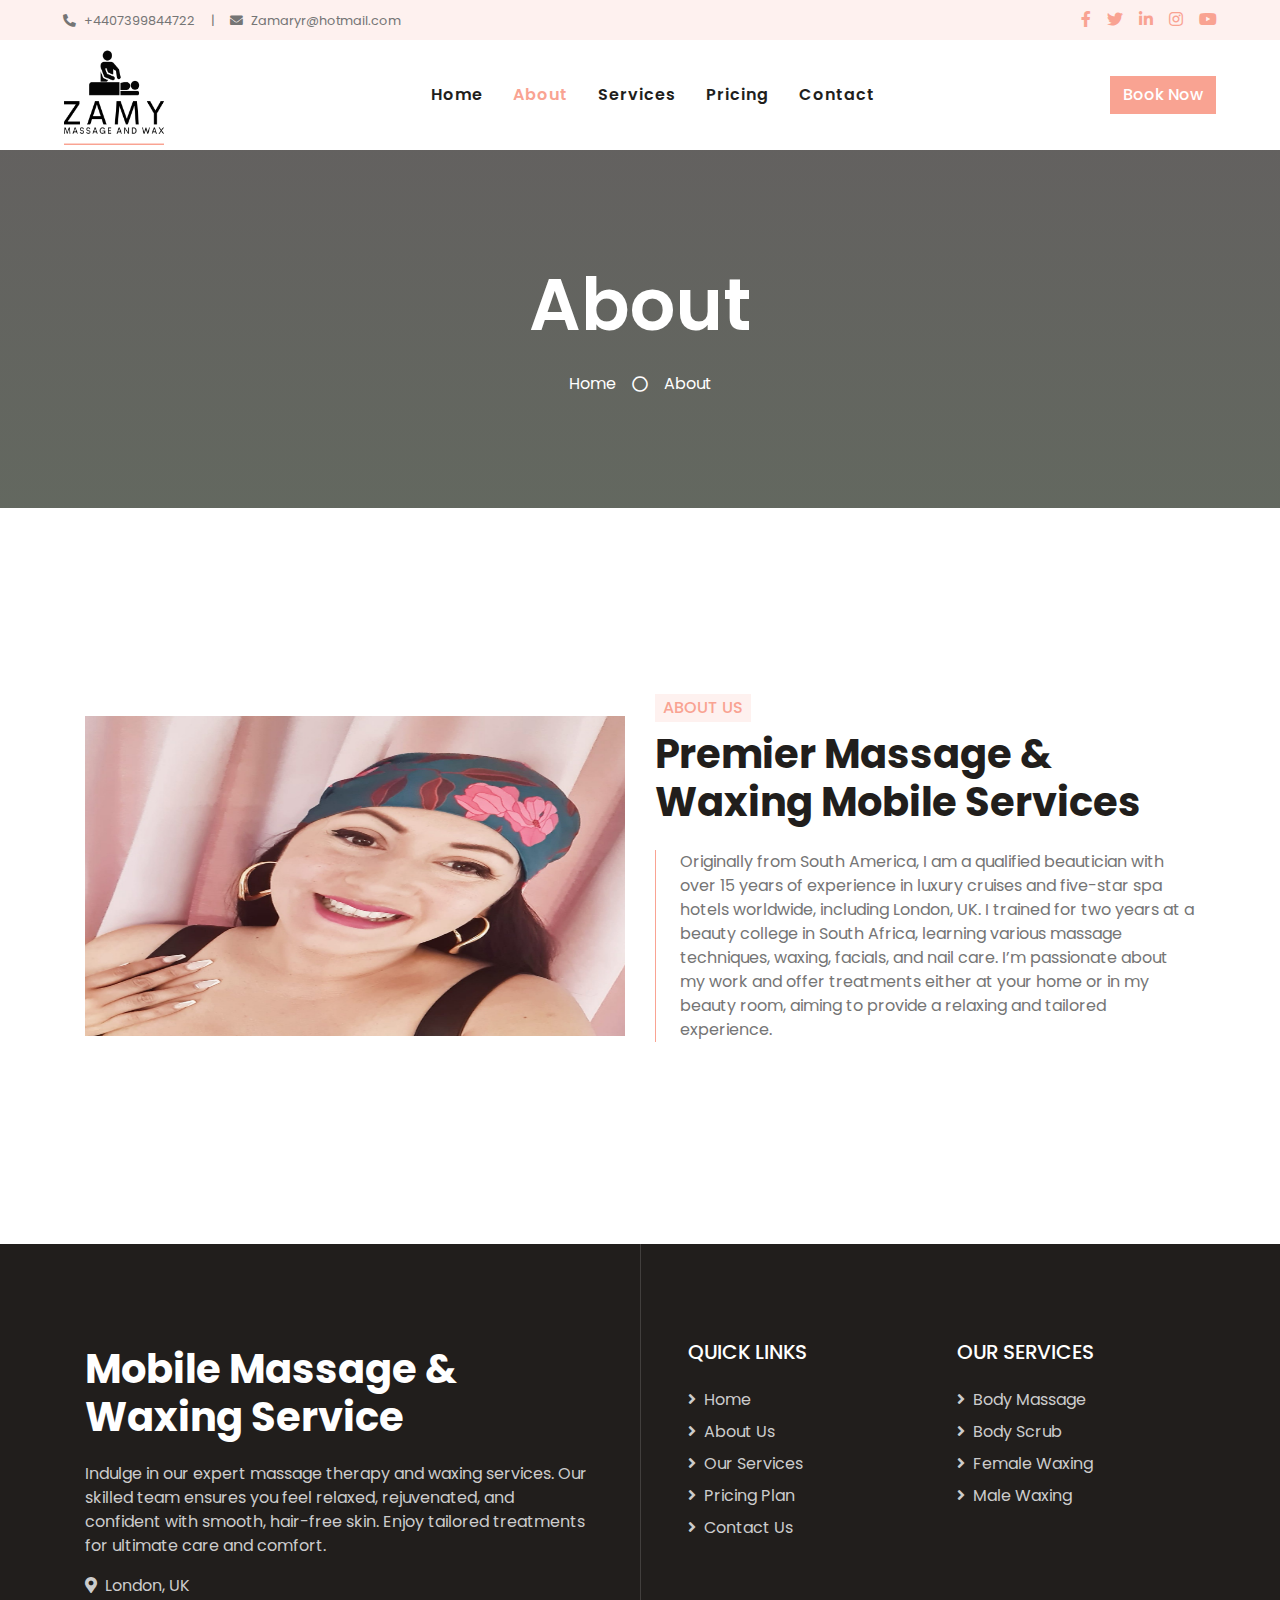
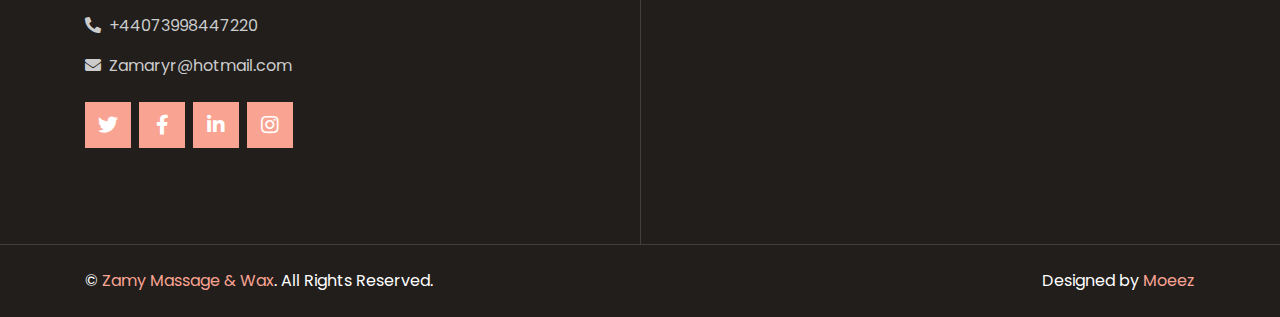
==== commit 642bd0ae: "content added" ====
--- a/about.html
+++ b/about.html
@@ -41,7 +41,7 @@
       <div class="row py-2 px-lg-5">
         <div class="col-lg-6 text-left mb-2 mb-lg-0">
           <div class="d-inline-flex align-items-center">
-            <small><i class="fa fa-phone-alt mr-2"></i>07399844722</small>
+            <small><i class="fa fa-phone-alt mr-2"></i>+4407399844722</small>
             <small class="px-3">|</small>
             <small
               ><i class="fa fa-envelope mr-2"></i>Zamaryr@hotmail.com</small
@@ -99,7 +99,7 @@
 
             <a href="contact.html" class="nav-item nav-link">Contact</a>
           </div>
-          <a href="contact.html" class="btn btn-primary d-none d-lg-block"
+           <a href=""  class="btn btn-primary d-none d-lg-block whatsapp-link"
             >Book Now</a
           >
         </div>
@@ -316,7 +316,7 @@
               ultimate care and comfort.
             </p>
             <p><i class="fa fa-map-marker-alt mr-2"></i>London, UK</p>
-            <p><i class="fa fa-phone-alt mr-2"></i>073998447220</p>
+            <p><i class="fa fa-phone-alt mr-2"></i>+44073998447220</p>
             <p><i class="fa fa-envelope mr-2"></i>Zamaryr@hotmail.com</p>
             <div class="d-flex justify-content-start mt-4">
               <a class="btn btn-lg btn-primary btn-lg-square mr-2" href="#"
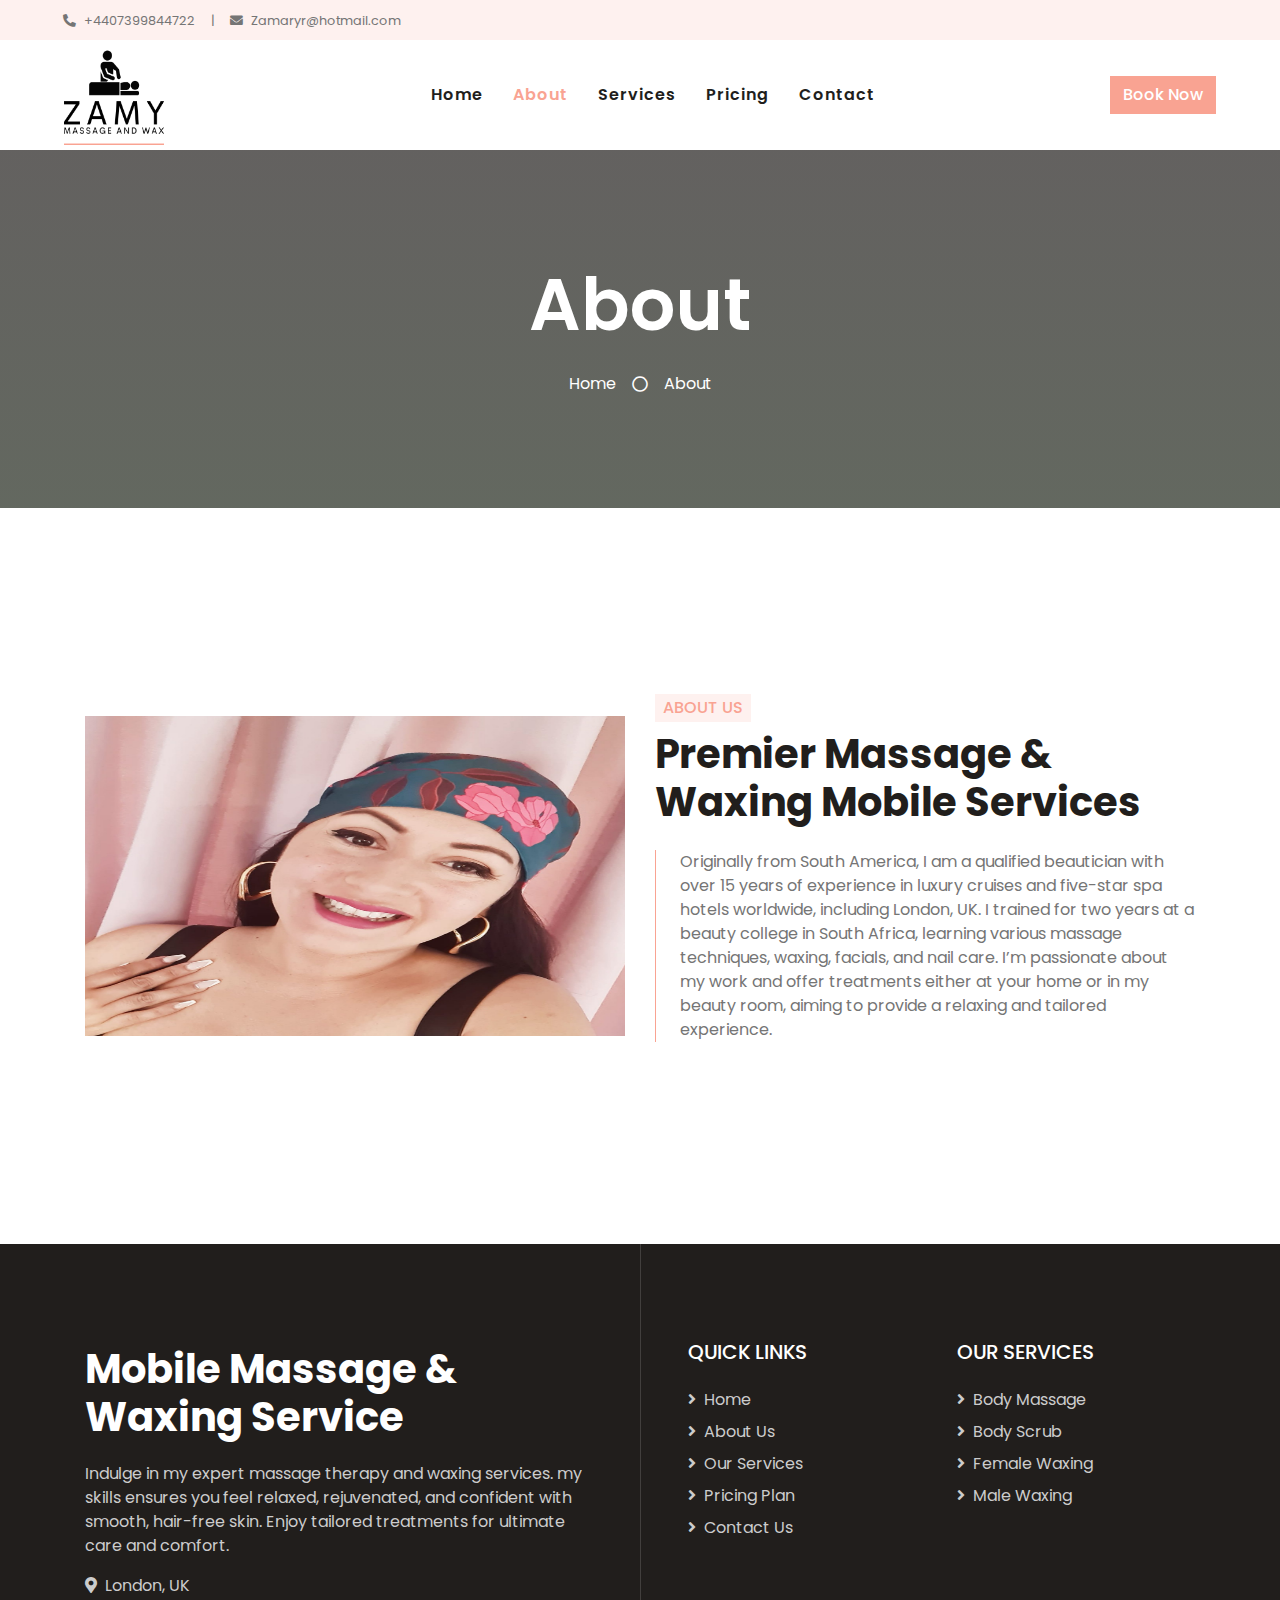
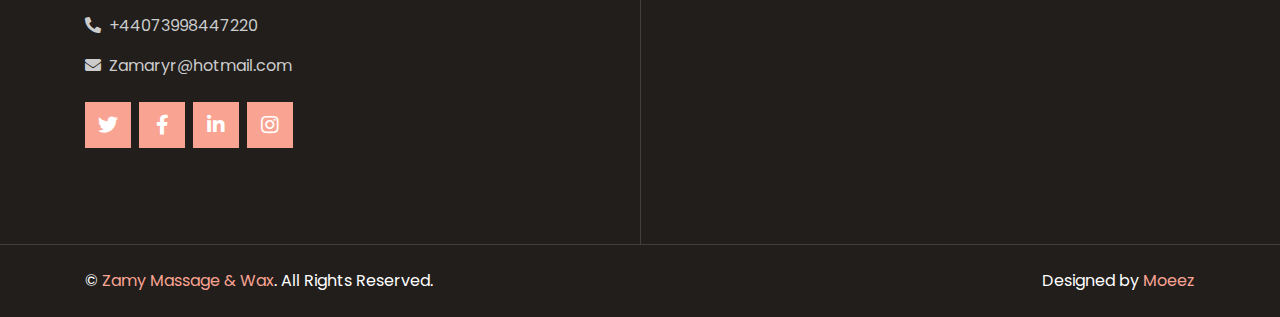
==== commit 6dc5c50c: "live changes" ====
--- a/about.html
+++ b/about.html
@@ -48,25 +48,7 @@
             >
           </div>
         </div>
-        <div class="col-lg-6 text-right">
-          <div class="d-inline-flex align-items-center">
-            <a class="text-primary px-2" href="">
-              <i class="fab fa-facebook-f"></i>
-            </a>
-            <a class="text-primary px-2" href="">
-              <i class="fab fa-twitter"></i>
-            </a>
-            <a class="text-primary px-2" href="">
-              <i class="fab fa-linkedin-in"></i>
-            </a>
-            <a class="text-primary px-2" href="">
-              <i class="fab fa-instagram"></i>
-            </a>
-            <a class="text-primary pl-2" href="">
-              <i class="fab fa-youtube"></i>
-            </a>
-          </div>
-        </div>
+        
       </div>
     </div>
     <!-- Topbar End -->
@@ -176,125 +158,7 @@
     </div>
     <!-- About End -->
 
-    <!-- Team Start -->
-    <!-- <div class="container-fluid py-5">
-      <div class="container pt-5">
-        <div class="row justify-content-center text-center">
-          <div class="col-lg-6">
-            <h6
-              class="d-inline-block bg-light text-primary text-uppercase py-1 px-2"
-            >
-              Spa Specialist
-            </h6>
-            <h1 class="mb-5">Spa & Beauty Specialist</h1>
-          </div>
-        </div>
-        <div class="row">
-          <div class="col-lg-3 col-md-6">
-            <div class="team position-relative overflow-hidden mb-5">
-              <img class="img-fluid" src="img/team-1.jpg" alt="Zamy Massage & Wax" />
-              <div class="position-relative text-center">
-                <div class="team-text bg-primary text-white">
-                  <h5 class="text-white text-uppercase">Olivia Mia</h5>
-                  <p class="m-0">Spa & Beauty Expert</p>
-                </div>
-                <div class="team-social bg-dark text-center">
-                  <a class="btn btn-outline-primary btn-square mr-2" href="#"
-                    ><i class="fab fa-twitter"></i
-                  ></a>
-                  <a class="btn btn-outline-primary btn-square mr-2" href="#"
-                    ><i class="fab fa-facebook-f"></i
-                  ></a>
-                  <a class="btn btn-outline-primary btn-square mr-2" href="#"
-                    ><i class="fab fa-linkedin-in"></i
-                  ></a>
-                  <a class="btn btn-outline-primary btn-square" href="#"
-                    ><i class="fab fa-instagram"></i
-                  ></a>
-                </div>
-              </div>
-            </div>
-          </div>
-          <div class="col-lg-3 col-md-6">
-            <div class="team position-relative overflow-hidden mb-5">
-              <img class="img-fluid" src="img/team-2.jpg" alt="Zamy Massage & Wax" />
-              <div class="position-relative text-center">
-                <div class="team-text bg-primary text-white">
-                  <h5 class="text-white text-uppercase">Cory Brown</h5>
-                  <p class="m-0">Spa & Beauty Expert</p>
-                </div>
-                <div class="team-social bg-dark text-center">
-                  <a class="btn btn-outline-primary btn-square mr-2" href="#"
-                    ><i class="fab fa-twitter"></i
-                  ></a>
-                  <a class="btn btn-outline-primary btn-square mr-2" href="#"
-                    ><i class="fab fa-facebook-f"></i
-                  ></a>
-                  <a class="btn btn-outline-primary btn-square mr-2" href="#"
-                    ><i class="fab fa-linkedin-in"></i
-                  ></a>
-                  <a class="btn btn-outline-primary btn-square" href="#"
-                    ><i class="fab fa-instagram"></i
-                  ></a>
-                </div>
-              </div>
-            </div>
-          </div>
-          <div class="col-lg-3 col-md-6">
-            <div class="team position-relative overflow-hidden mb-5">
-              <img class="img-fluid" src="img/team-3.jpg" alt="Zamy Massage & Wax" />
-              <div class="position-relative text-center">
-                <div class="team-text bg-primary text-white">
-                  <h5 class="text-white text-uppercase">Elizabeth Ross</h5>
-                  <p class="m-0">Spa & Beauty Expert</p>
-                </div>
-                <div class="team-social bg-dark text-center">
-                  <a class="btn btn-outline-primary btn-square mr-2" href="#"
-                    ><i class="fab fa-twitter"></i
-                  ></a>
-                  <a class="btn btn-outline-primary btn-square mr-2" href="#"
-                    ><i class="fab fa-facebook-f"></i
-                  ></a>
-                  <a class="btn btn-outline-primary btn-square mr-2" href="#"
-                    ><i class="fab fa-linkedin-in"></i
-                  ></a>
-                  <a class="btn btn-outline-primary btn-square" href="#"
-                    ><i class="fab fa-instagram"></i
-                  ></a>
-                </div>
-              </div>
-            </div>
-          </div>
-          <div class="col-lg-3 col-md-6">
-            <div class="team position-relative overflow-hidden mb-5">
-              <img class="img-fluid" src="img/team-4.jpg" alt="Zamy Massage & Wax" />
-              <div class="position-relative text-center">
-                <div class="team-text bg-primary text-white">
-                  <h5 class="text-white text-uppercase">Kelly Walke</h5>
-                  <p class="m-0">Spa & Beauty Expert</p>
-                </div>
-                <div class="team-social bg-dark text-center">
-                  <a class="btn btn-outline-primary btn-square mr-2" href="#"
-                    ><i class="fab fa-twitter"></i
-                  ></a>
-                  <a class="btn btn-outline-primary btn-square mr-2" href="#"
-                    ><i class="fab fa-facebook-f"></i
-                  ></a>
-                  <a class="btn btn-outline-primary btn-square mr-2" href="#"
-                    ><i class="fab fa-linkedin-in"></i
-                  ></a>
-                  <a class="btn btn-outline-primary btn-square" href="#"
-                    ><i class="fab fa-instagram"></i
-                  ></a>
-                </div>
-              </div>
-            </div>
-          </div>
-        </div>
-      </div>
-    </div> -->
-    <!-- Team End -->
-
+ 
     <!-- Footer Start -->
     <div
       class="footer container-fluid position-relative bg-dark py-5"
@@ -310,8 +174,7 @@
               </h1>
             </a>
             <p>
-              Indulge in our expert massage therapy and waxing services. Our
-              skilled team ensures you feel relaxed, rejuvenated, and confident
+              Indulge in my expert massage therapy and waxing services. my skills ensures you feel relaxed, rejuvenated, and confident
               with smooth, hair-free skin. Enjoy tailored treatments for
               ultimate care and comfort.
             </p>
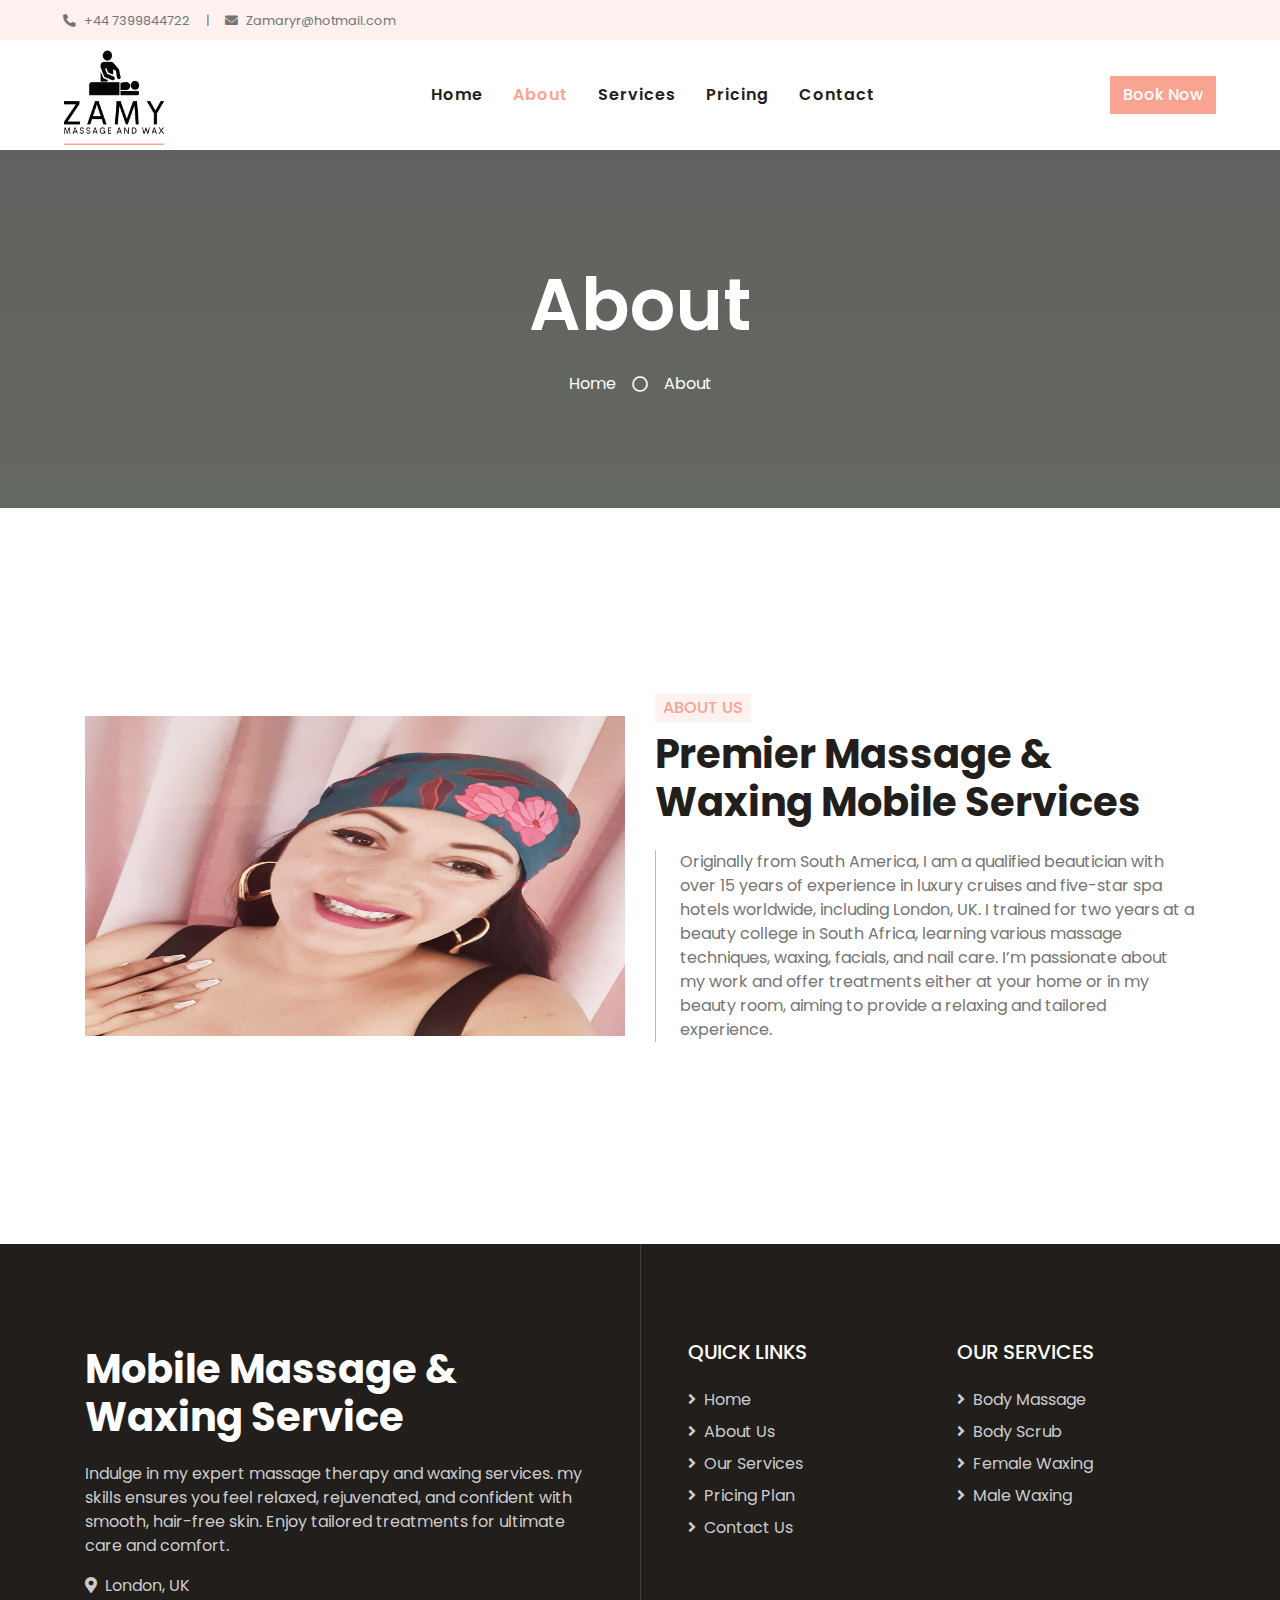
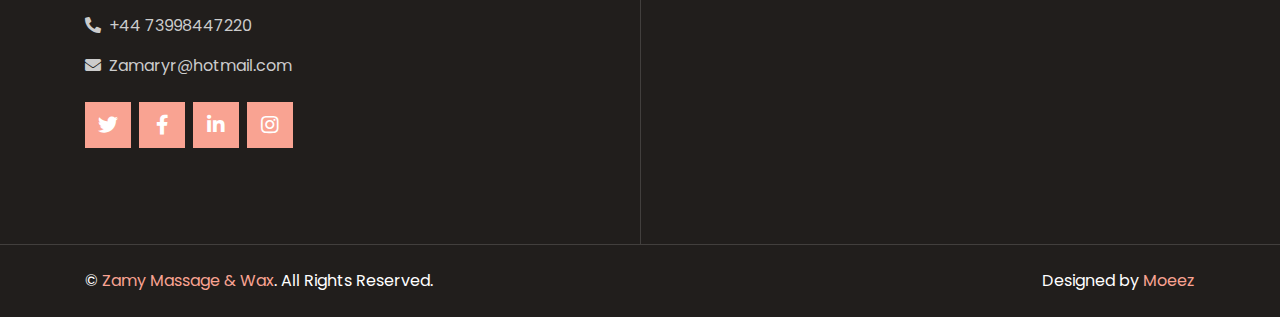
==== commit f6009a52: "number updated" ====
--- a/about.html
+++ b/about.html
@@ -41,7 +41,7 @@
       <div class="row py-2 px-lg-5">
         <div class="col-lg-6 text-left mb-2 mb-lg-0">
           <div class="d-inline-flex align-items-center">
-            <small><i class="fa fa-phone-alt mr-2"></i>+4407399844722</small>
+            <small><i class="fa fa-phone-alt mr-2"></i>+44 7399844722</small>
             <small class="px-3">|</small>
             <small
               ><i class="fa fa-envelope mr-2"></i>Zamaryr@hotmail.com</small
@@ -179,7 +179,7 @@
               ultimate care and comfort.
             </p>
             <p><i class="fa fa-map-marker-alt mr-2"></i>London, UK</p>
-            <p><i class="fa fa-phone-alt mr-2"></i>+44073998447220</p>
+            <p><i class="fa fa-phone-alt mr-2"></i>+44 73998447220</p>
             <p><i class="fa fa-envelope mr-2"></i>Zamaryr@hotmail.com</p>
             <div class="d-flex justify-content-start mt-4">
               <a class="btn btn-lg btn-primary btn-lg-square mr-2" href="#"
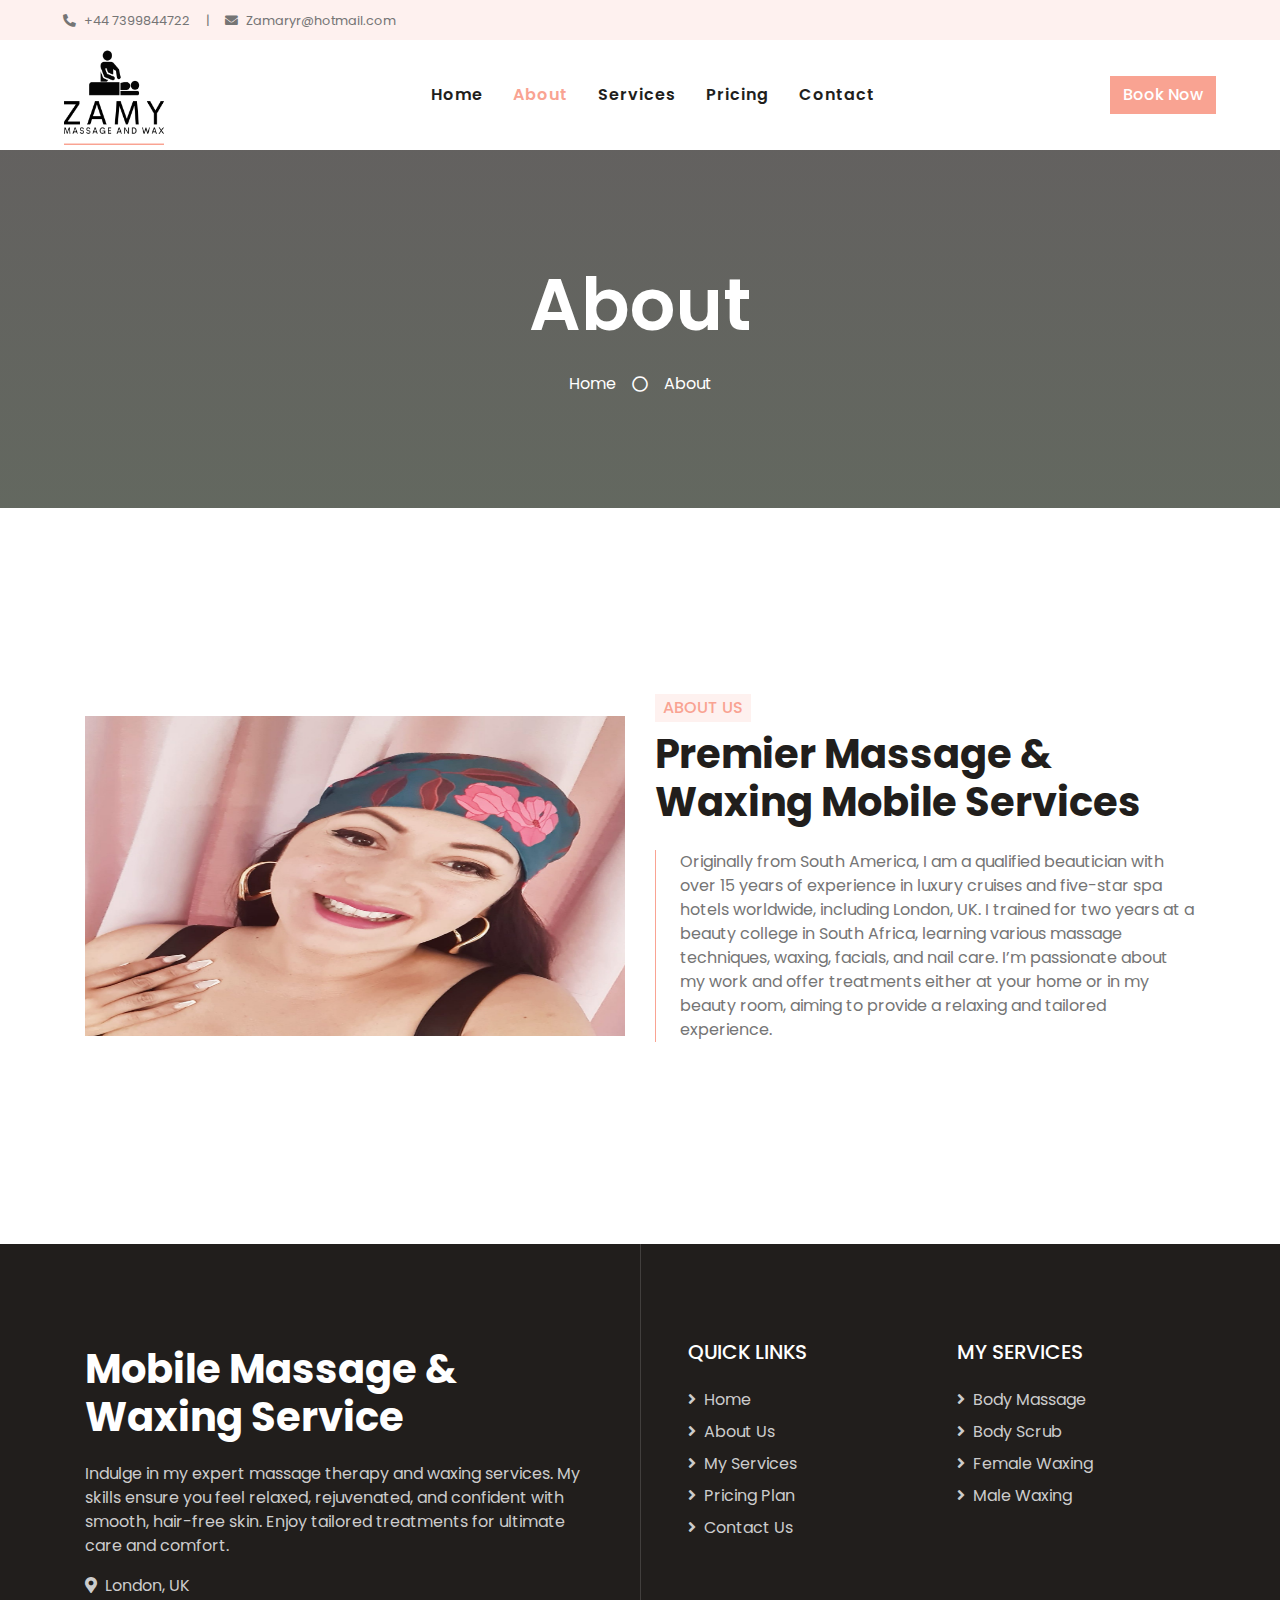
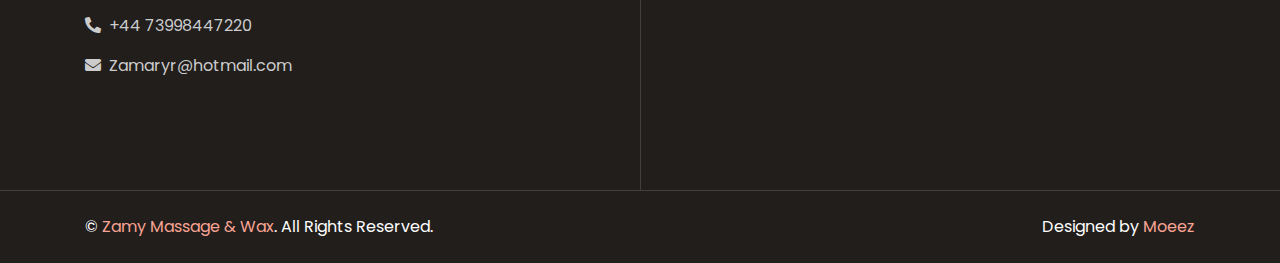
==== commit dba62925: "update" ====
--- a/about.html
+++ b/about.html
@@ -81,7 +81,7 @@
 
             <a href="contact.html" class="nav-item nav-link">Contact</a>
           </div>
-           <a href=""  class="btn btn-primary d-none d-lg-block whatsapp-link"
+           <a href="price.html"  class="btn btn-primary d-none d-lg-block"
             >Book Now</a
           >
         </div>
@@ -174,70 +174,54 @@
               </h1>
             </a>
             <p>
-              Indulge in my expert massage therapy and waxing services. my skills ensures you feel relaxed, rejuvenated, and confident
-              with smooth, hair-free skin. Enjoy tailored treatments for
-              ultimate care and comfort.
+            Indulge in my expert massage therapy and waxing services. My skills ensure you feel relaxed, rejuvenated, and confident with smooth, hair-free skin. Enjoy tailored treatments for ultimate care and comfort.
             </p>
             <p><i class="fa fa-map-marker-alt mr-2"></i>London, UK</p>
             <p><i class="fa fa-phone-alt mr-2"></i>+44 73998447220</p>
             <p><i class="fa fa-envelope mr-2"></i>Zamaryr@hotmail.com</p>
-            <div class="d-flex justify-content-start mt-4">
-              <a class="btn btn-lg btn-primary btn-lg-square mr-2" href="#"
-                ><i class="fab fa-twitter"></i
-              ></a>
-              <a class="btn btn-lg btn-primary btn-lg-square mr-2" href="#"
-                ><i class="fab fa-facebook-f"></i
-              ></a>
-              <a class="btn btn-lg btn-primary btn-lg-square mr-2" href="#"
-                ><i class="fab fa-linkedin-in"></i
-              ></a>
-              <a class="btn btn-lg btn-primary btn-lg-square" href="#"
-                ><i class="fab fa-instagram"></i
-              ></a>
-            </div>
-          </div>
-          <div class="col-lg-6 pl-lg-5">
+          
+          </div>
+        <div class="col-lg-6 pl-lg-5">
             <div class="row">
               <div class="col-sm-6 mb-5">
                 <h5 class="text-white text-uppercase mb-4">Quick Links</h5>
                 <div class="d-flex flex-column justify-content-start">
-                  <a class="text-white-50 mb-2" href="#"
+                  <a class="text-white-50 mb-2" href="index.html"
                     ><i class="fa fa-angle-right mr-2"></i>Home</a
                   >
-                  <a class="text-white-50 mb-2" href="#"
+                  <a class="text-white-50 mb-2" href="about.html"
                     ><i class="fa fa-angle-right mr-2"></i>About Us</a
                   >
-                  <a class="text-white-50 mb-2" href="#"
-                    ><i class="fa fa-angle-right mr-2"></i>Our Services</a
-                  >
-                  <a class="text-white-50 mb-2" href="#"
+                  <a class="text-white-50 mb-2" href="service.html"
+                    ><i class="fa fa-angle-right mr-2"></i>My Services</a
+                  >
+                  <a class="text-white-50 mb-2" href="price.html"
                     ><i class="fa fa-angle-right mr-2"></i>Pricing Plan</a
                   >
-                  <a class="text-white-50" href="#"
+                  <a class="text-white-50" href="contact.html"
                     ><i class="fa fa-angle-right mr-2"></i>Contact Us</a
                   >
                 </div>
               </div>
              <div class="col-sm-6 mb-5">
-                <h5 class="text-white text-uppercase mb-4">Our Services</h5>
+                <h5 class="text-white text-uppercase mb-4">My Services</h5>
                 <div class="d-flex flex-column justify-content-start">
-                  <a class="text-white-50 mb-2" href="#"
-                    ><i class="fa fa-angle-right mr-2"></i>Body Massage</a
-                  >
-                  <a class="text-white-50 mb-2" href="#"
-                    ><i class="fa fa-angle-right mr-2"></i>Body Scrub</a
-                  >
-                  <a class="text-white-50 mb-2" href="#"
-                    ><i class="fa fa-angle-right mr-2"></i>Female Waxing</a
-                  >
-                  <a class="text-white-50 mb-2" href="#"
-                    ><i class="fa fa-angle-right mr-2"></i>Male Waxing</a
-                  >
-                 
-                 
-                </div>
-              </div>
-              </div>
+                  <p class="text-white-50 mb-2" 
+                    ><i class="fa fa-angle-right mr-2"></i>Body Massage</p
+                  >
+                  <p class="text-white-50 mb-2" 
+                    ><i class="fa fa-angle-right mr-2"></i>Body Scrub</p
+                  >
+                  <p class="text-white-50 mb-2" 
+                    ><i class="fa fa-angle-right mr-2"></i>Female Waxing</p
+                  >
+                  <p class="text-white-50 mb-2" 
+                    ><i class="fa fa-angle-right mr-2"></i>Male Waxing</p
+                  >   
+                </div>
+              </div>
+              </div>
+            
             </div>
           </div>
         </div>
--- a/css/style.css
+++ b/css/style.css
@@ -8943,3 +8943,7 @@
 .treeTidy li:nth-child(4n + 1) {
   border-radius: 2px 3px 0 25px;
 }
+
+.carousel-indicators {
+  display: none !important;
+}
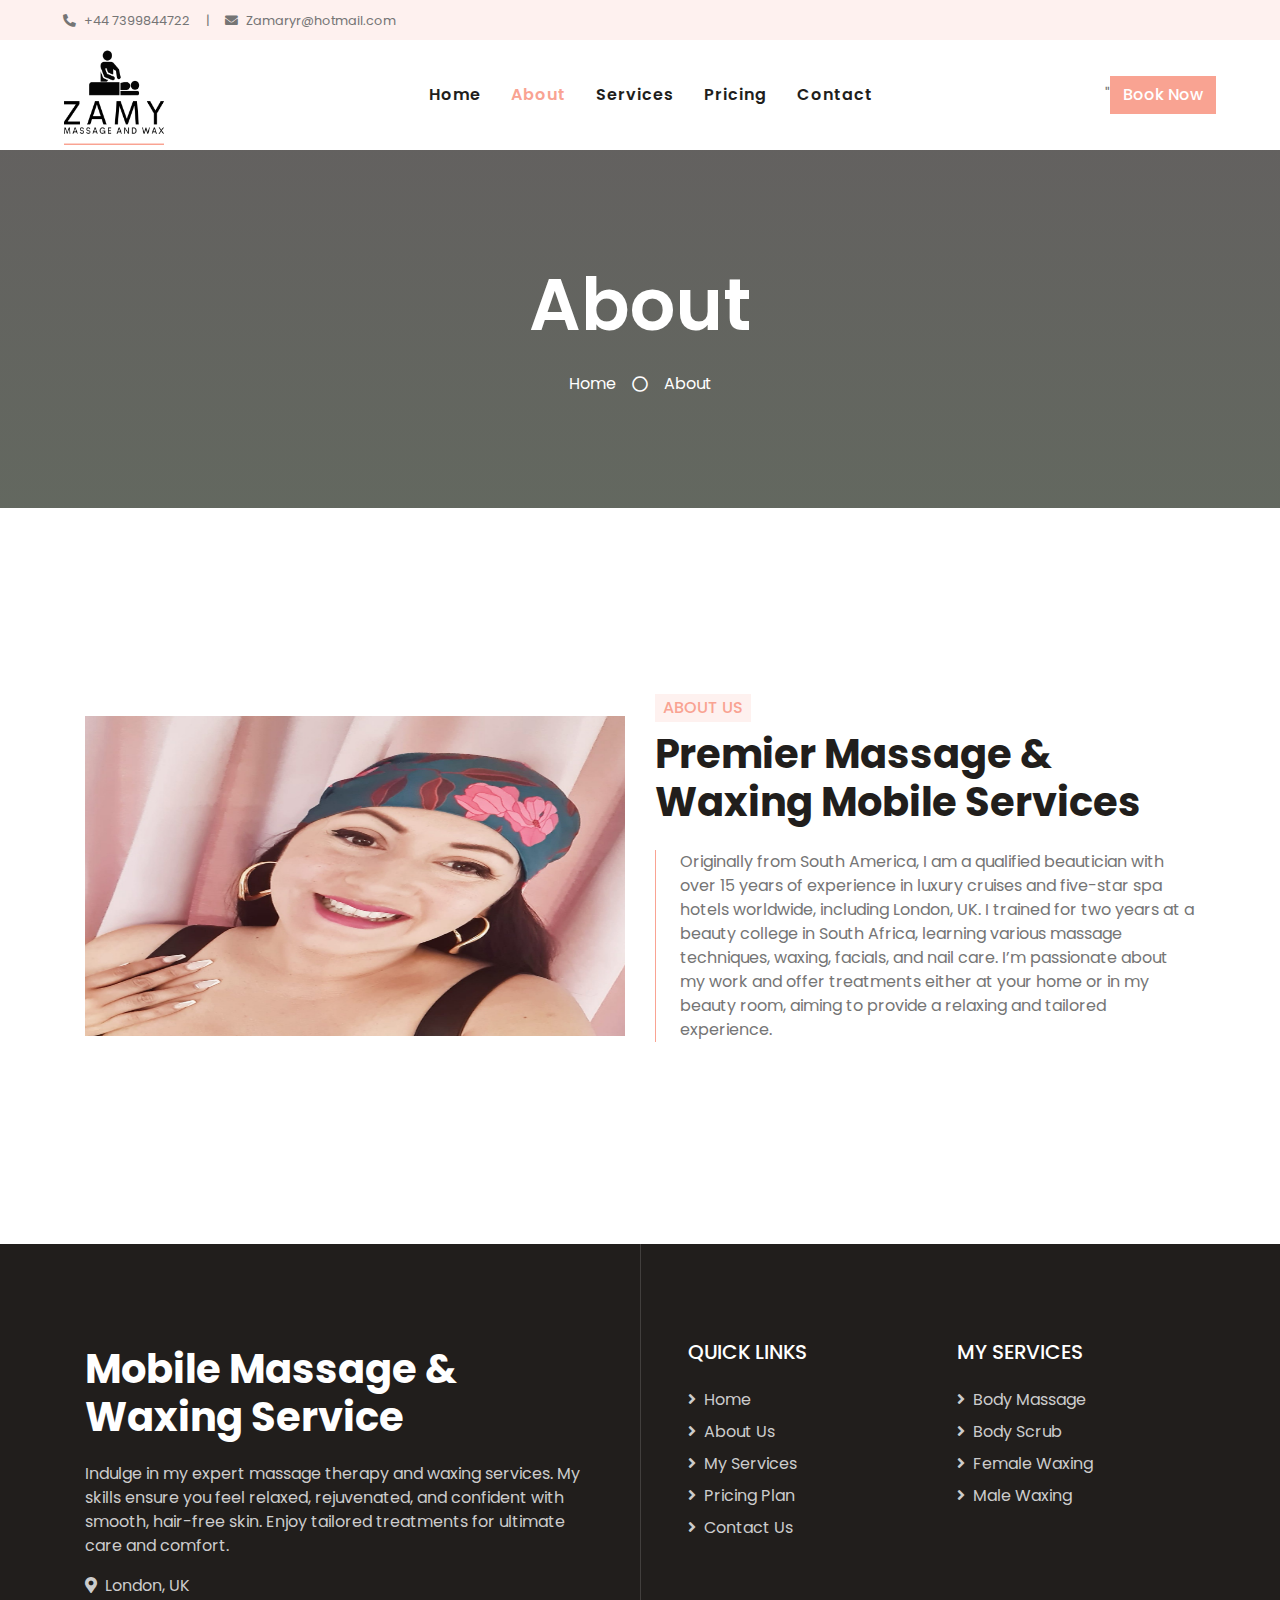
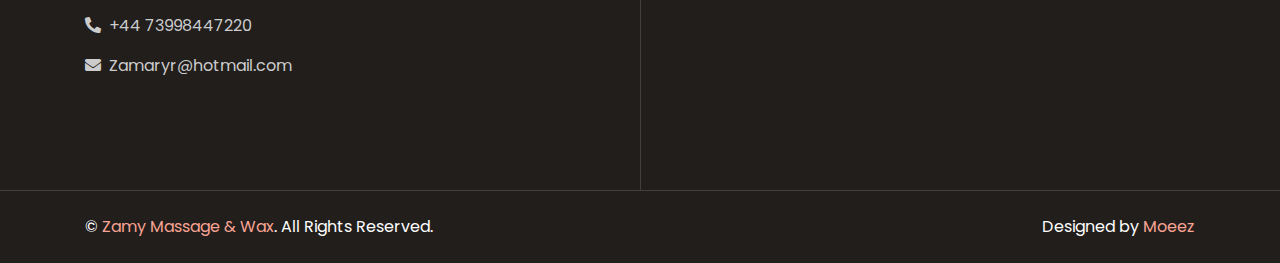
==== commit 56ad05a9: "update" ====
--- a/about.html
+++ b/about.html
@@ -81,7 +81,7 @@
 
             <a href="contact.html" class="nav-item nav-link">Contact</a>
           </div>
-           <a href="price.html"  class="btn btn-primary d-none d-lg-block"
+         "  <a href="#appointment"  class="btn btn-primary d-none d-lg-block"
             >Book Now</a
           >
         </div>
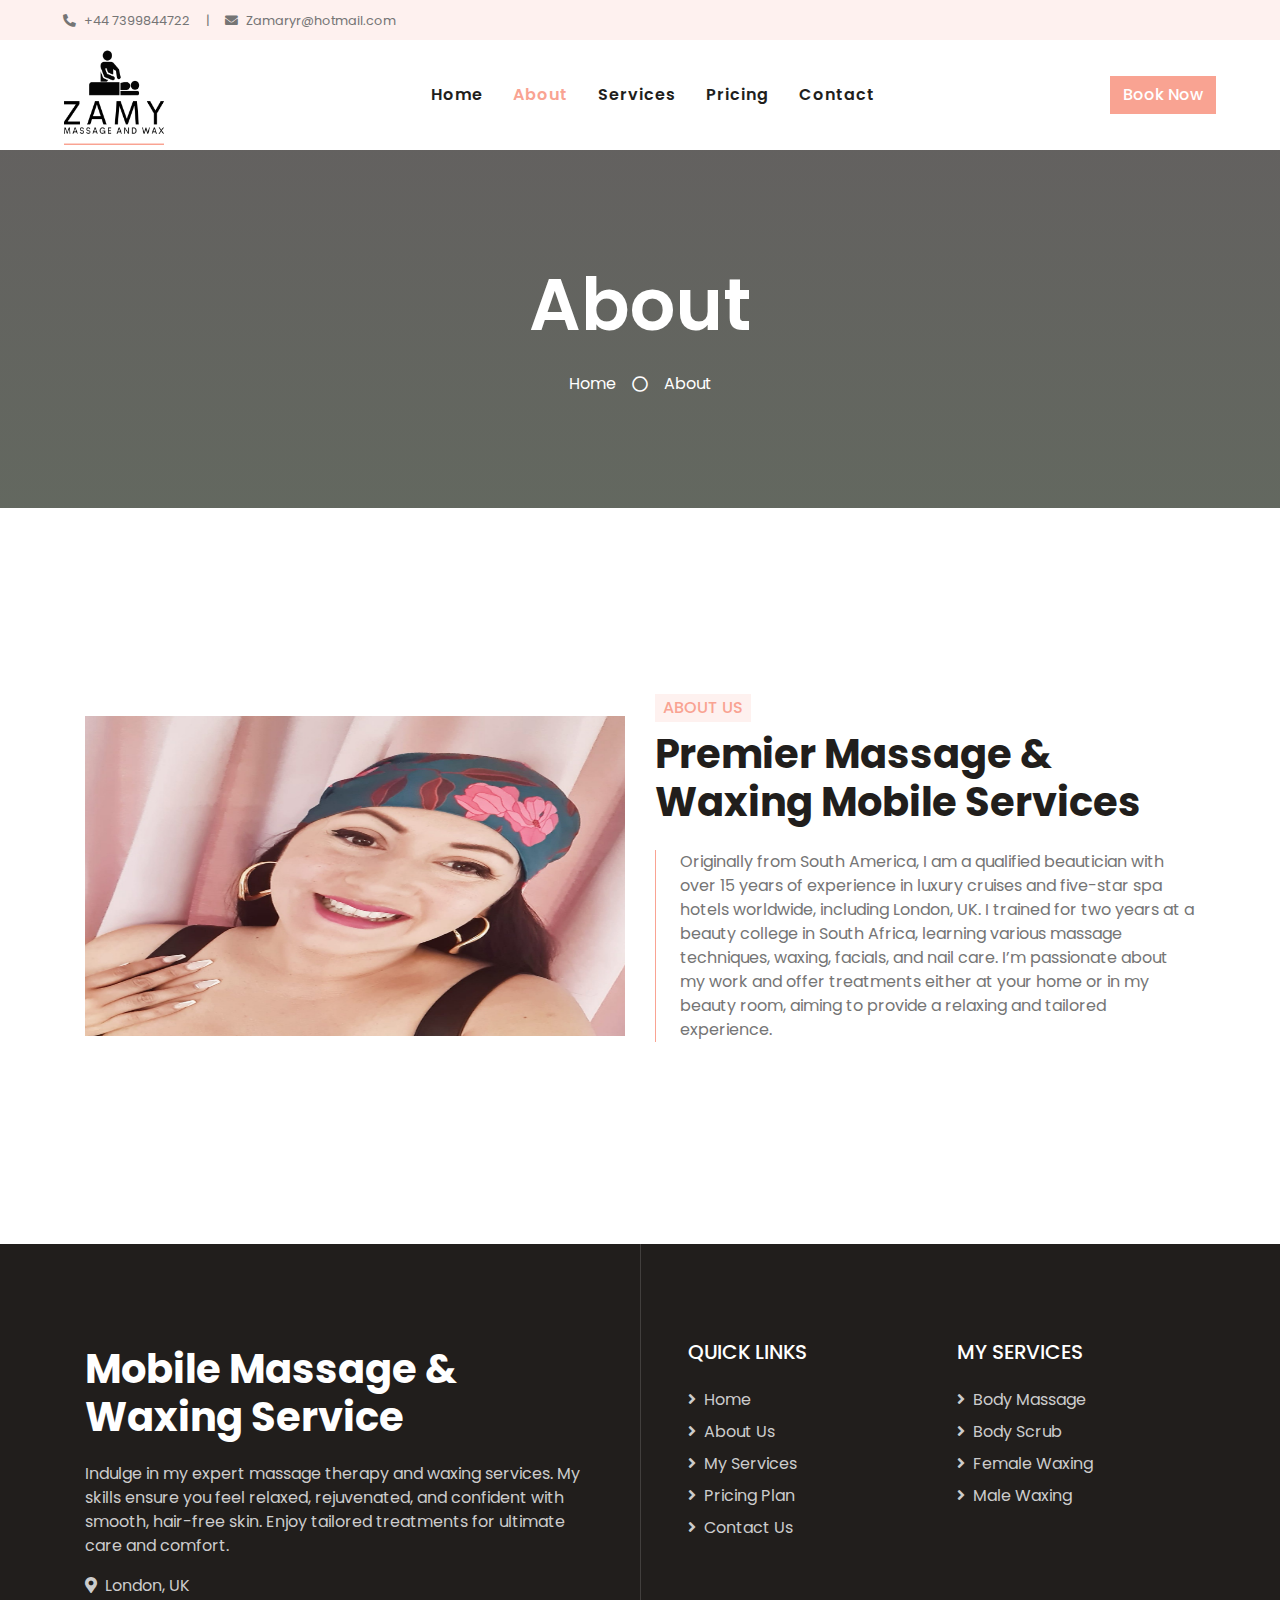
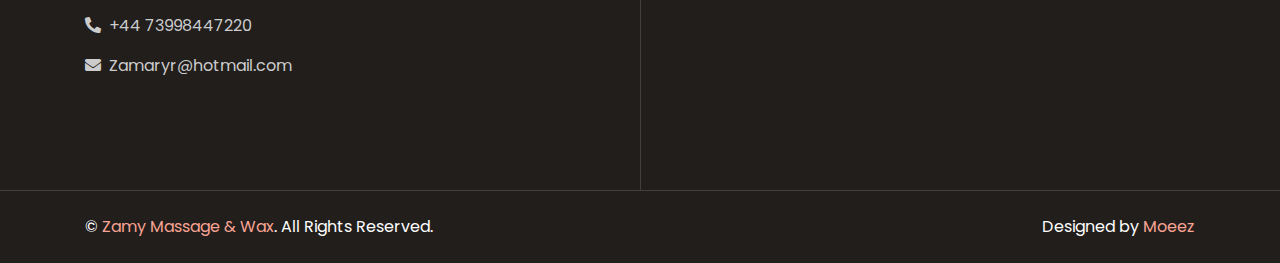
==== commit e508a7a9: "updates" ====
--- a/about.html
+++ b/about.html
@@ -81,7 +81,7 @@
 
             <a href="contact.html" class="nav-item nav-link">Contact</a>
           </div>
-         "  <a href="#appointment"  class="btn btn-primary d-none d-lg-block"
+             <a href="#appointment" class="btn btn-primary d-none d-lg-block book-now"
             >Book Now</a
           >
         </div>
--- a/css/style.css
+++ b/css/style.css
@@ -8947,3 +8947,6 @@
 .carousel-indicators {
   display: none !important;
 }
+.gap-8{
+  gap: 2rem;
+}